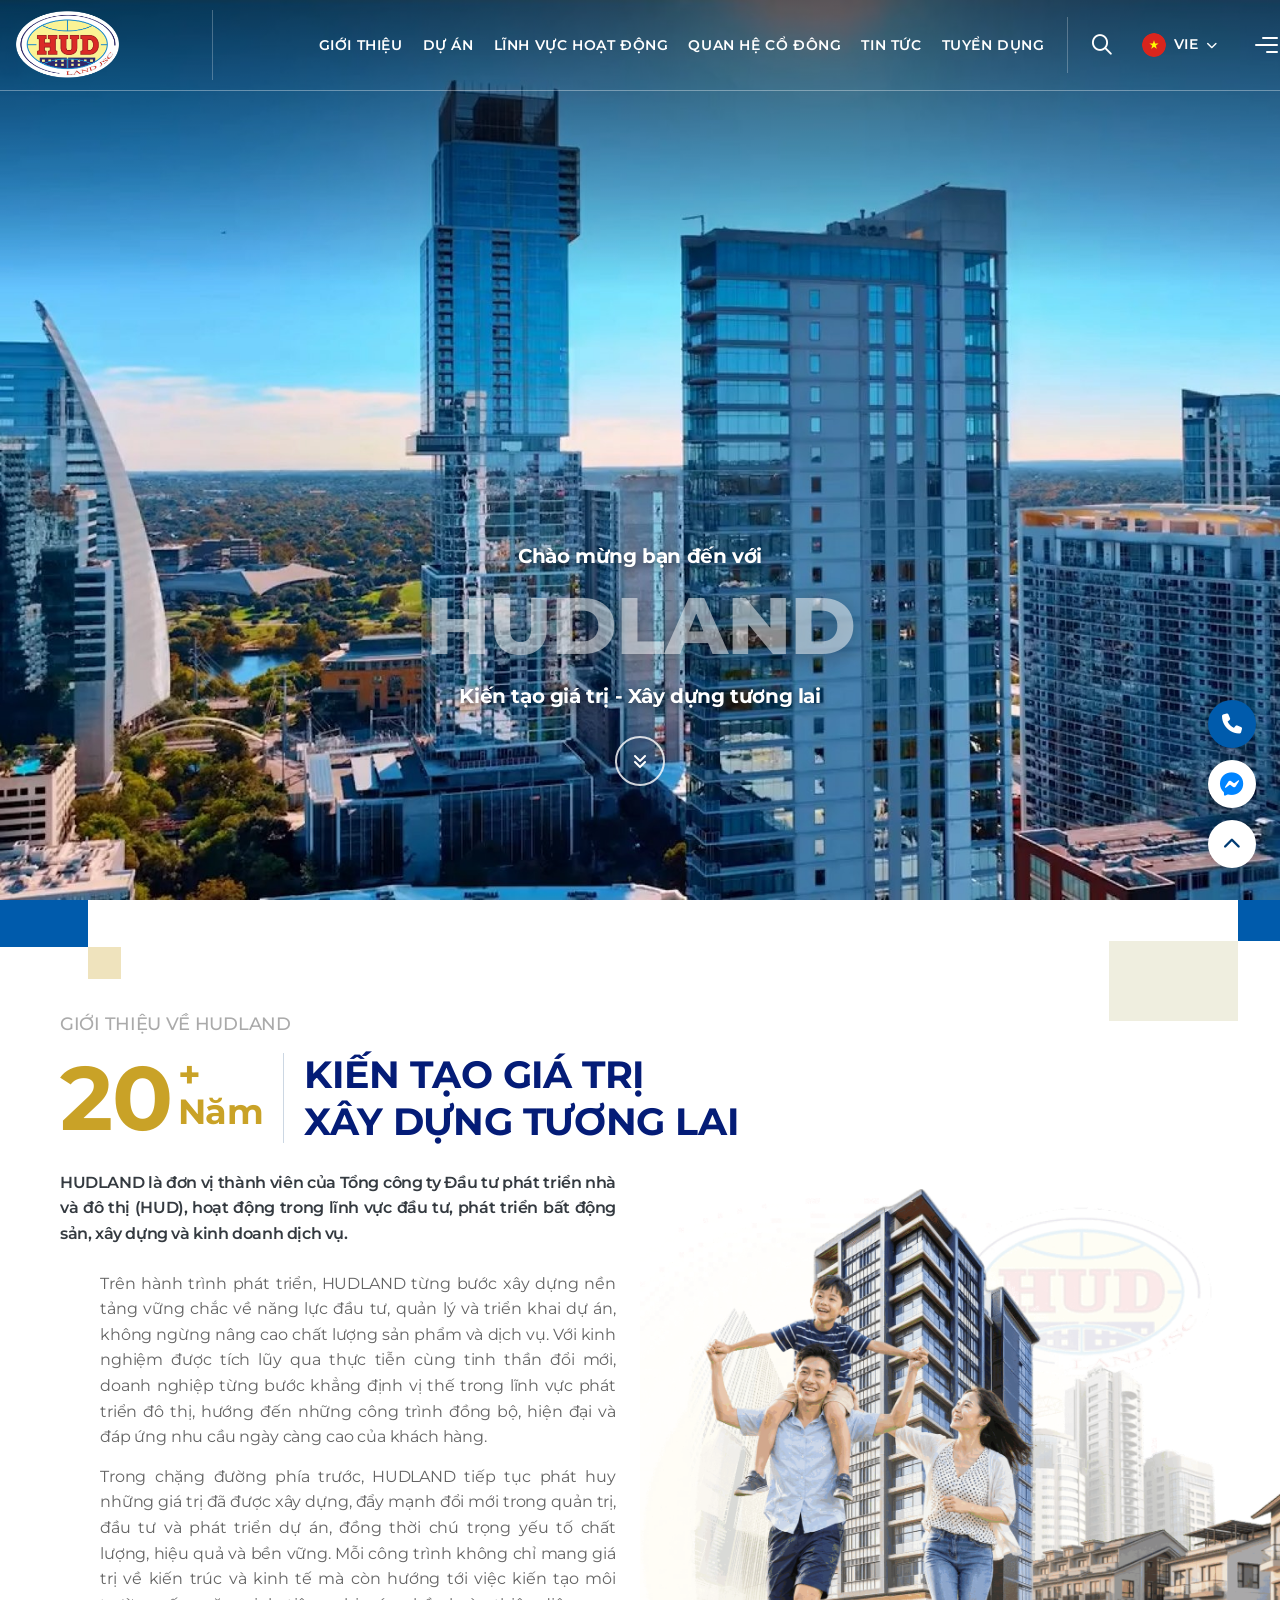
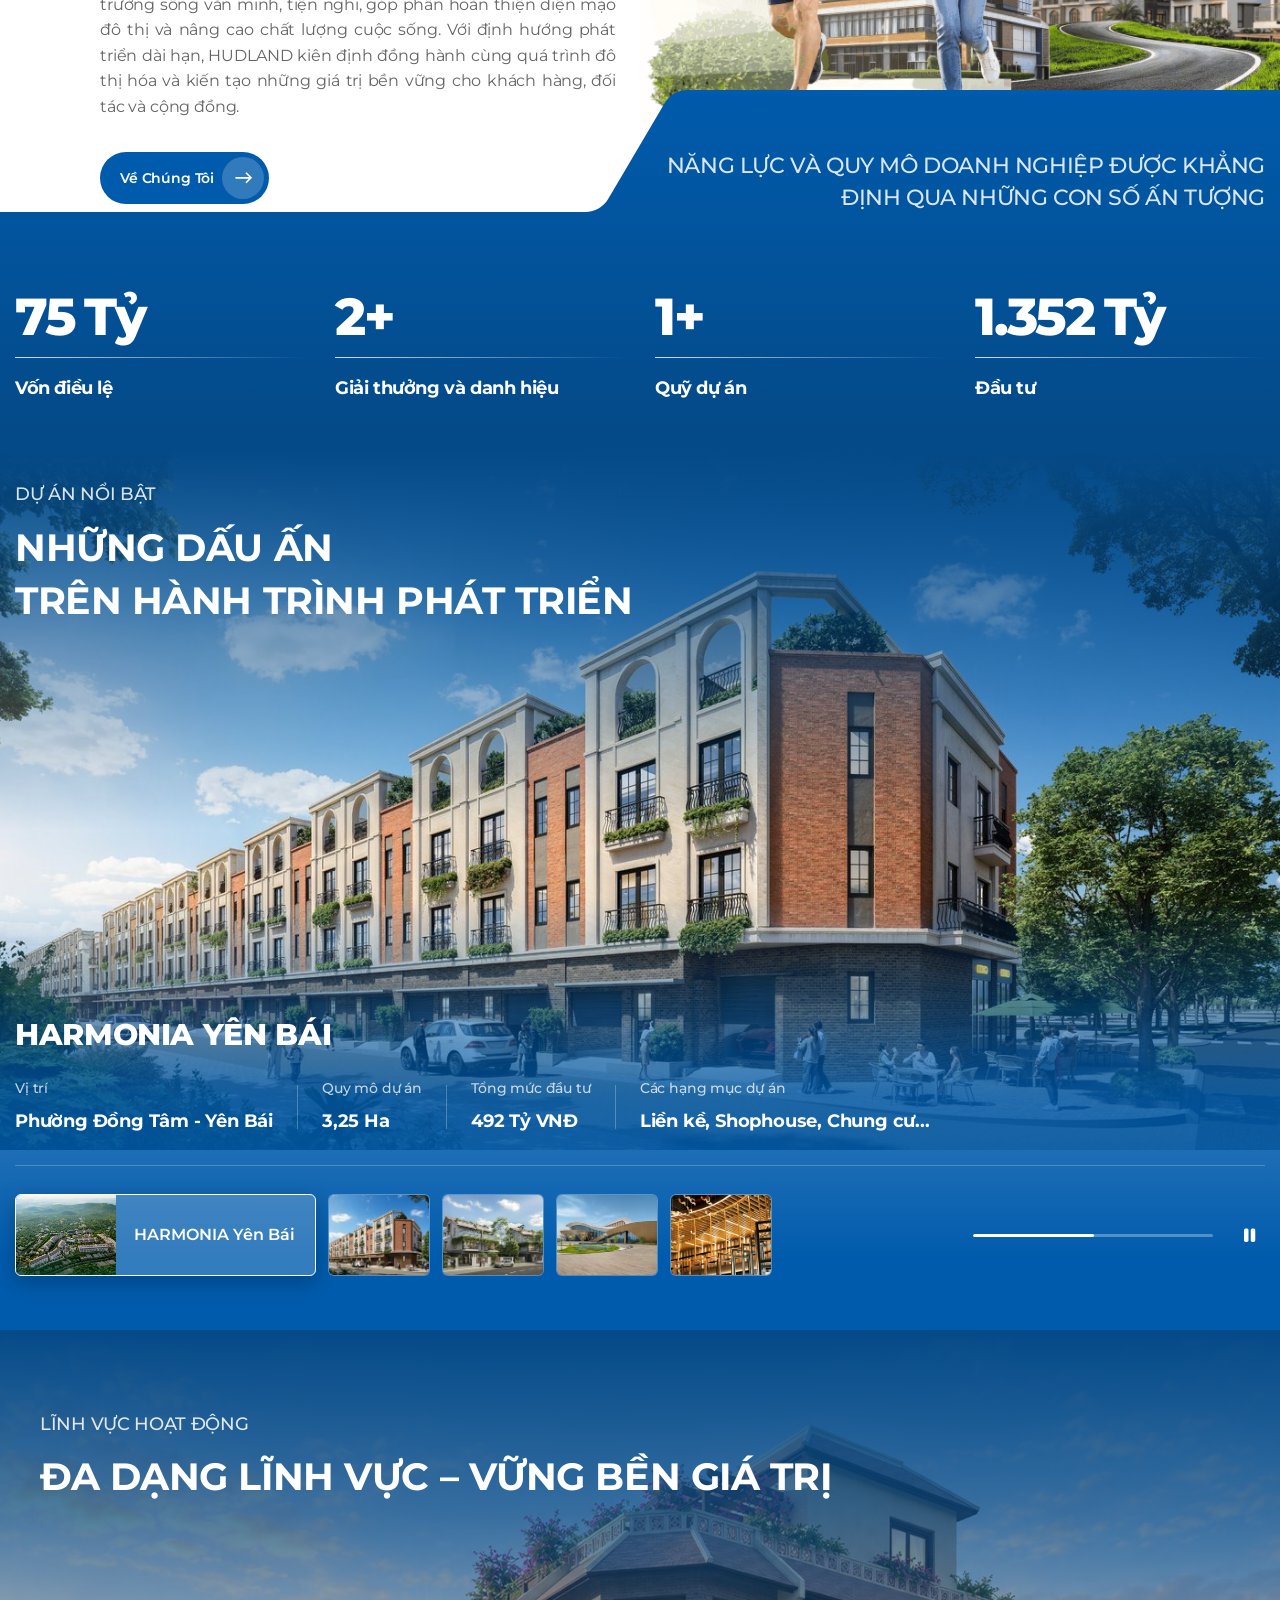
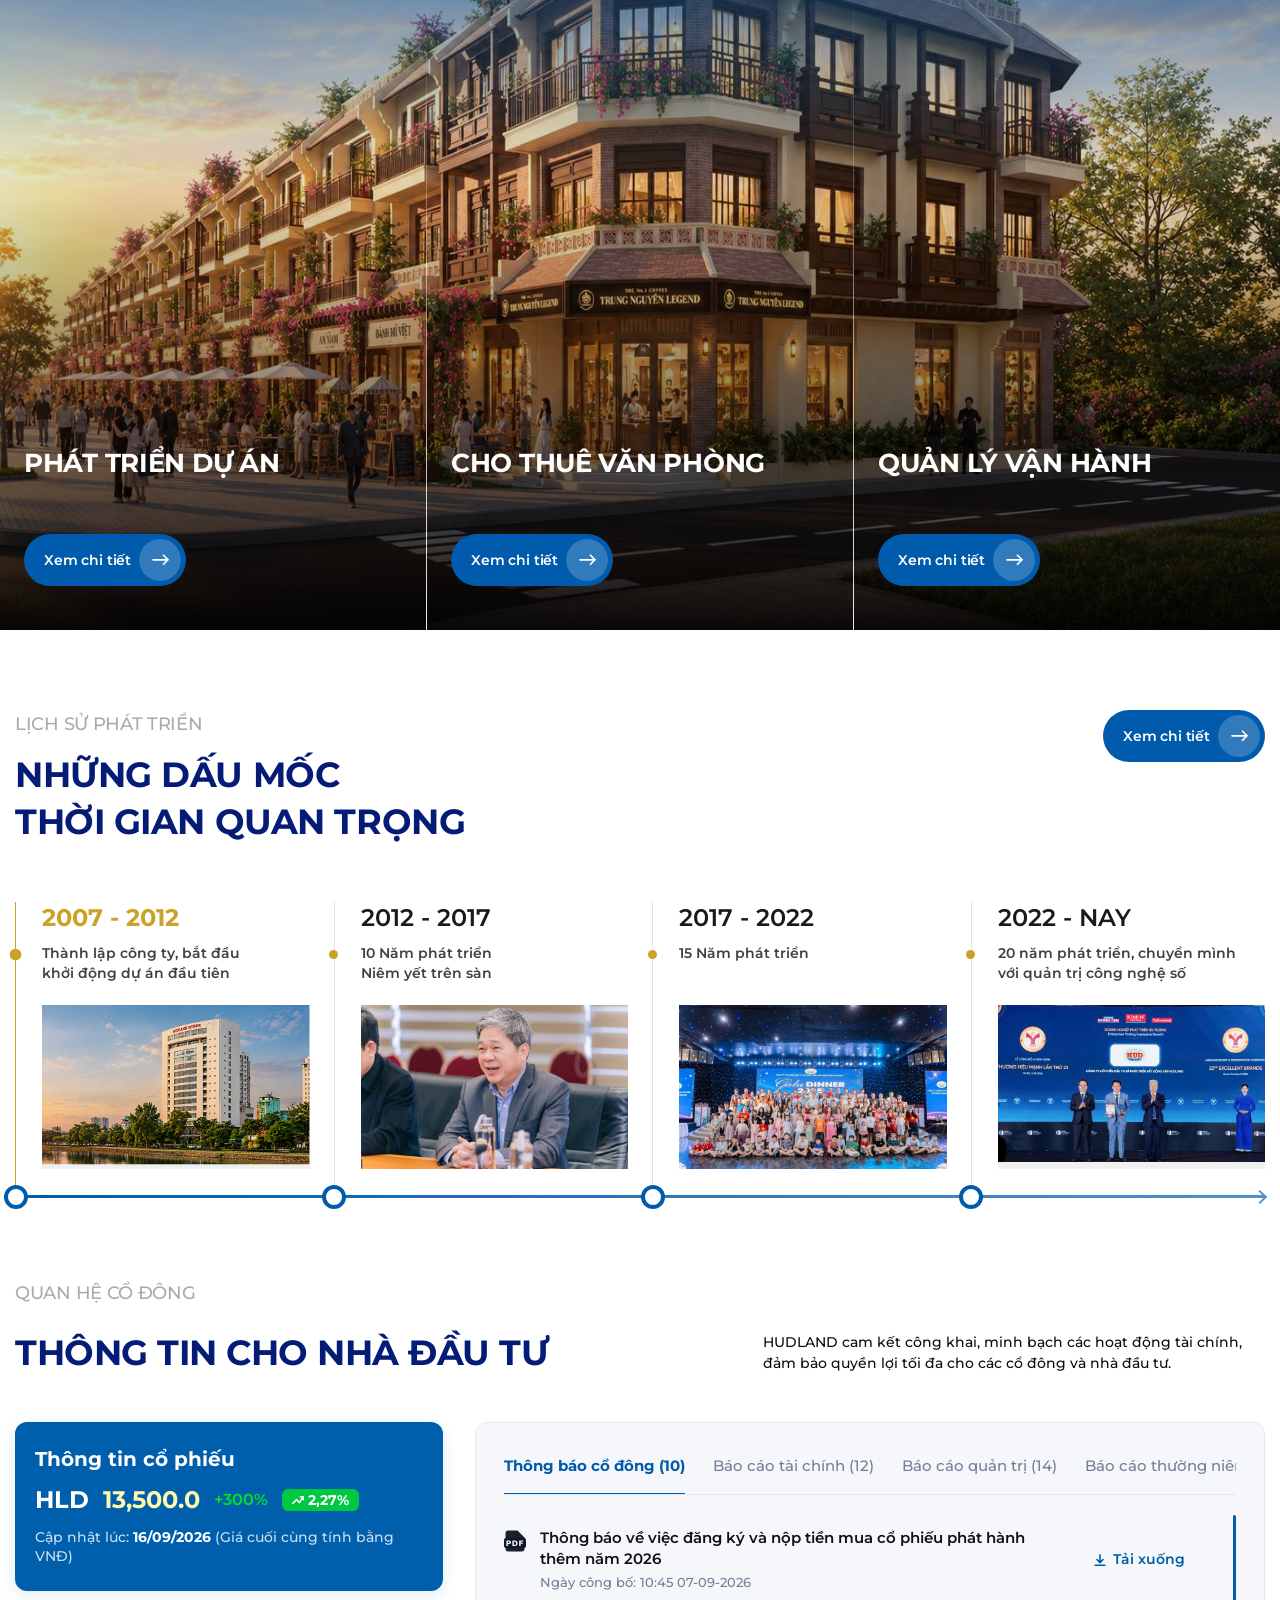
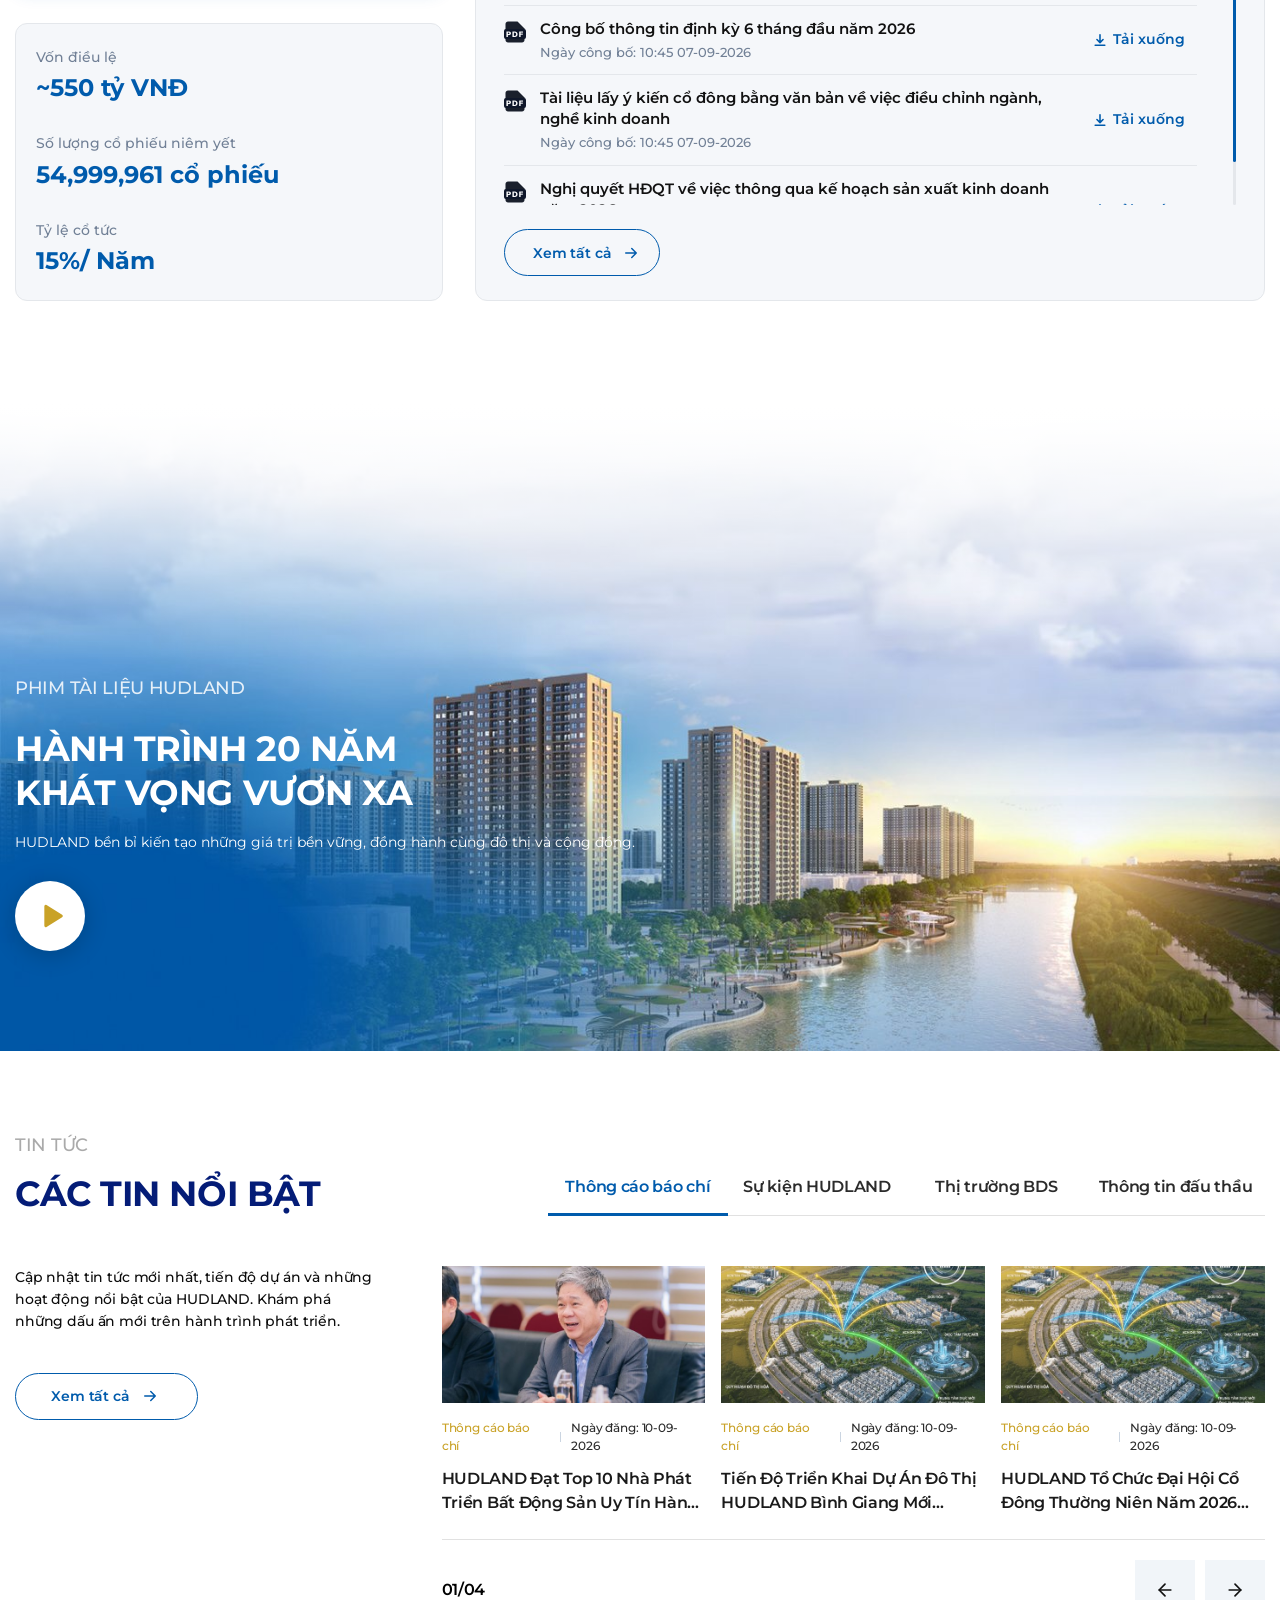
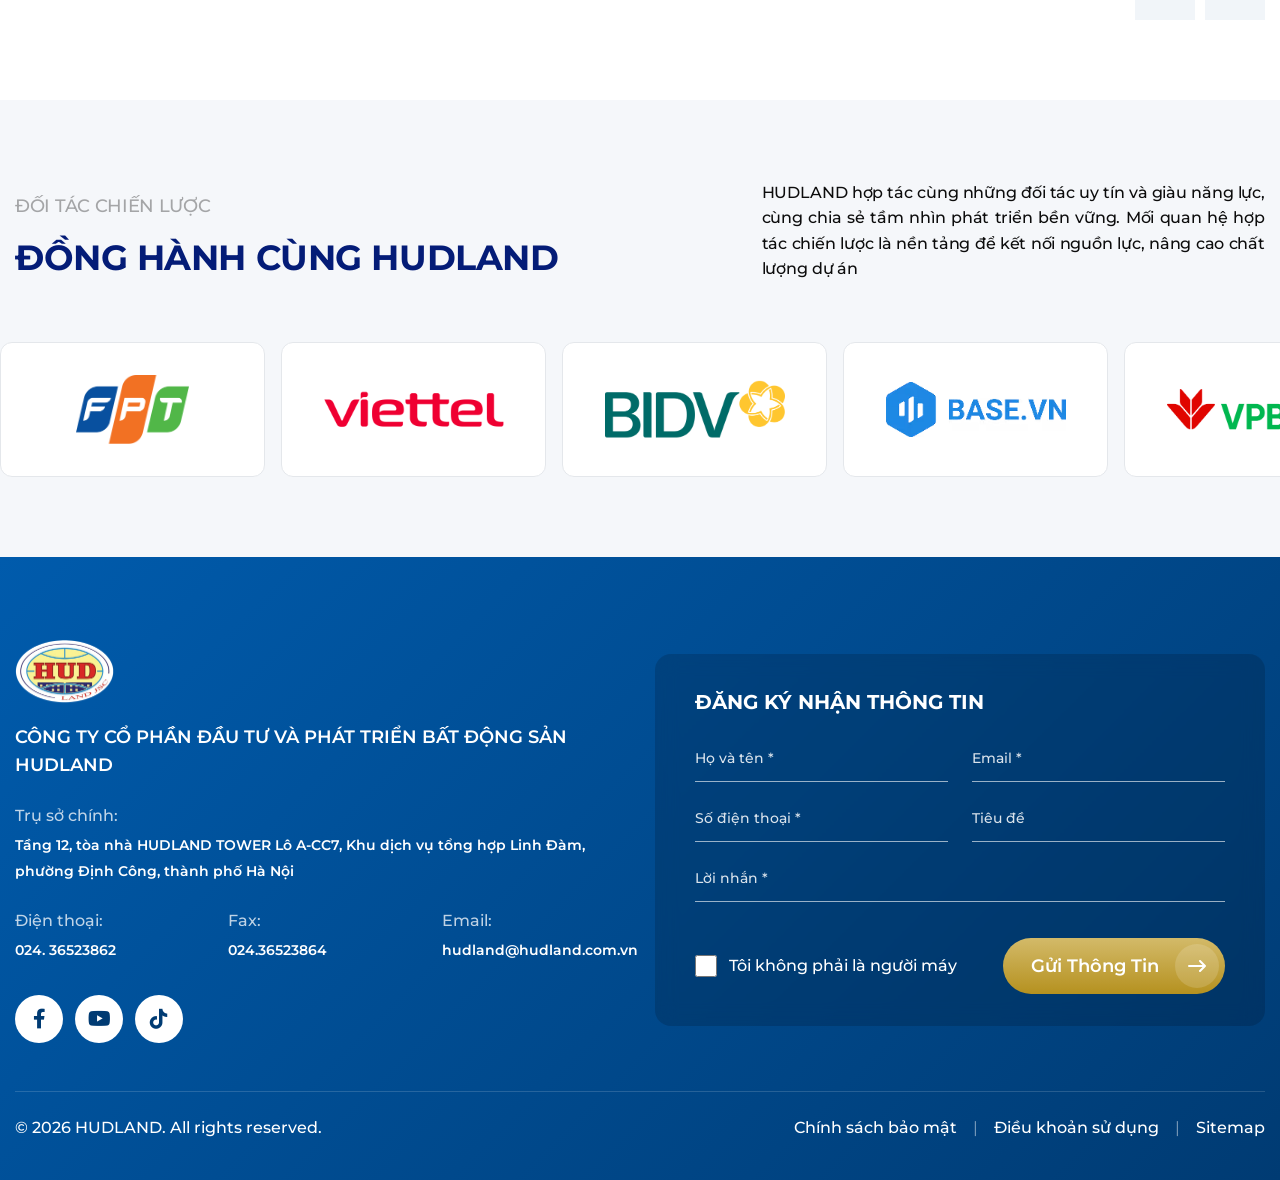
==== index.html @ cb077727 "chore: update web assets" ====
<!DOCTYPE html>
<html lang="vi">

<head>
    <meta charset="UTF-8">
    <meta name="viewport" content="width=device-width, initial-scale=1.0">
    <title>HUDLAND JSC - Kiến tạo giá trị - Xây dựng tương lai</title>
    <meta name="description"
        content="Công ty Cổ phần Đầu tư và Phát triển Bất động sản HUDLAND - Kiến tạo không gian sống bền vững và giá trị phồn vinh cho cộng đồng.">
    <meta property="og:title" content="HUDLAND JSC - Kiến tạo giá trị - Xây dựng tương lai">
    <meta property="og:description"
        content="Công ty Cổ phần Đầu tư và Phát triển Bất động sản HUDLAND - Đơn vị phát triển bất động sản hàng đầu.">
    <meta property="og:type" content="website">
    <meta property="og:image" content="./image/logo.png">
    <link rel="stylesheet" href="./style/bootstrap.min.css">
    <link rel="preconnect" href="https://fonts.googleapis.com">
    <link rel="preconnect" href="https://fonts.gstatic.com" crossorigin>
    <link href="https://fonts.googleapis.com/css2?family=Montserrat:wght@400;500;600;700;800;900&display=swap"
        rel="stylesheet">
    <link rel="stylesheet" href="./style/all.css">
    <link rel="stylesheet" href="./style/style.css">
    <script src="./component/components.js"></script>
</head>

<body>
    <app-header></app-header>

    <main class="main-content">
        <div class="hero-wrapper">
            <div class="hero-media">
                <video class="hero-media__video" autoplay muted loop playsinline preload="metadata"
                    poster="./image/hero-banner.jpg">
                    <source src="./image/banner.mp4" type="video/mp4">
                </video>
            </div>

            <div class="hero-overlay hero-overlay--top"></div>

            <div class="hero-content">
                <div class="container text-center">
                    <span class="hero-content__subtitle">Chào mừng bạn đến với</span>
                    <h1 class="hero-content__title">HUDLAND</h1>
                    <div class="hero-content__slogan">Kiến tạo giá trị - Xây dựng tương lai</div>
                    <a href="#about" class="hero-content__scroll" id="heroScrollBtn" aria-label="Cuộn xuống">
                        <i class="fa-solid fa-angles-down hero-content__scroll-icon"></i>
                    </a>
                </div>
            </div>
        </div>

        <div class="about-section" id="about">
            <div class="about-corner about-corner--top-left" aria-hidden="true">
                <span class="about-corner__block about-corner__block--blue"></span>
                <span class="about-corner__block about-corner__block--gold"></span>
            </div>
            <div class="about-corner about-corner--top-right" aria-hidden="true">
                <span class="about-corner__block about-corner__block--sand"></span>
                <span class="about-corner__block about-corner__block--blue"></span>
            </div>

            <div class="row align-items-center about__row">
                <div class="col-12 col-xl-6 about-content">
                    <span class="section-subtitle">GIỚI THIỆU VỀ HUDLAND</span>

                    <div class="about-title-group">
                        <div class="about-experience">
                            <span class="about-experience__num">20</span>
                            <div class="about-experience__meta">
                                <span class="about-experience__plus">+</span>
                                <span class="about-experience__text">Năm</span>
                            </div>
                        </div>
                        <div class="about-title-divider"></div>
                        <h2 class="section-title about-title">
                            KIẾN TẠO GIÁ TRỊ <br class="d-none d-lg-inline">XÂY DỰNG TƯƠNG LAI
                        </h2>
                    </div>

                    <div class="about-body">
                        <div class="about-lead text-dark">
                            HUDLAND là đơn vị thành viên của Tổng công ty Đầu tư phát triển nhà và đô thị (HUD),
                            hoạt
                            động trong lĩnh vực đầu tư, phát triển bất động sản, xây dựng và kinh doanh dịch vụ.
                        </div>
                        <div class="about-desc">
                            <div class="about-text">
                                Trên hành trình phát triển, HUDLAND từng bước xây dựng nền tảng vững chắc về năng
                                lực đầu
                                tư, quản lý và triển khai dự án, không ngừng nâng cao chất lượng sản phẩm và dịch
                                vụ. Với
                                kinh nghiệm được tích lũy qua thực tiễn cùng tinh thần đổi mới, doanh nghiệp từng
                                bước khẳng
                                định vị thế trong lĩnh vực phát triển đô thị, hướng đến những công trình đồng bộ,
                                hiện đại
                                và đáp ứng nhu cầu ngày càng cao của khách hàng.
                            </div>
                            <div class="about-text">
                                Trong chặng đường phía trước, HUDLAND tiếp tục phát huy những giá trị đã được xây
                                dựng, đẩy
                                mạnh đổi mới trong quản trị, đầu tư và phát triển dự án, đồng thời chú trọng yếu tố
                                chất
                                lượng, hiệu quả và bền vững. Mỗi công trình không chỉ mang giá trị về kiến trúc và
                                kinh tế
                                mà còn hướng tới việc kiến tạo môi trường sống văn minh, tiện nghi, góp phần hoàn
                                thiện diện
                                mạo đô thị và nâng cao chất lượng cuộc sống. Với định hướng phát triển dài hạn,
                                HUDLAND kiên
                                định đồng hành cùng quá trình đô thị hóa và kiến tạo những giá trị bền vững cho
                                khách hàng,
                                đối tác và cộng đồng.
                            </div>
                            <a href="./gioi-thieu.html" class="btn-pill about-btn">
                                <span class="btn-pill__text">Về Chúng Tôi</span>
                                <span class="btn-pill__icon" aria-hidden="true">
                                    <svg width="48" height="48" viewBox="0 0 48 48" fill="none"
                                        xmlns="http://www.w3.org/2000/svg">
                                        <rect width="48" height="48" rx="24" fill="white" fill-opacity="0.1" />
                                        <path
                                            d="M33.1426 23.7143L33.8497 23.0072L34.5568 23.7143L33.8497 24.4214L33.1426 23.7143ZM15.9997 24.7143C15.4474 24.7143 14.9997 24.2666 14.9997 23.7143C14.9997 23.162 15.4474 22.7143 15.9997 22.7143V23.7143V24.7143ZM27.4283 18L28.1354 17.2929L33.8497 23.0072L33.1426 23.7143L32.4355 24.4214L26.7212 18.7071L27.4283 18ZM33.1426 23.7143L33.8497 24.4214L28.1354 30.1357L27.4283 29.4286L26.7212 28.7215L32.4355 23.0072L33.1426 23.7143ZM33.1426 23.7143V24.7143H15.9997V23.7143V22.7143H33.1426V23.7143Z"
                                            fill="white" />
                                    </svg>
                                </span>
                            </a>
                        </div>
                    </div>
                </div>

                <div class="col-12 col-xl-6 about-media">
                    <img src="./image/about-collage.png" alt="HUDLAND - Kiến tạo giá trị, xây dựng tương lai"
                        class="img-fluid w-100 about-media__img" loading="lazy">
                </div>
            </div>

            <div class="about-stats">
                <div class="about-stats__shape">
                    <svg viewBox="0 0 1920 526" fill="none" xmlns="http://www.w3.org/2000/svg"
                        preserveAspectRatio="none">
                        <path
                            d="M877.942 183H0V525.5H1920V0H1031.37C1017.2 0 1004.09 7.49939 996.899 19.714L912.416 163.286C905.229 175.501 892.114 183 877.942 183Z"
                            fill="url(#statsGradient)" />
                        <defs>
                            <linearGradient id="statsGradient" x1="995" y1="0.5" x2="995" y2="661.5"
                                gradientUnits="userSpaceOnUse">
                                <stop stop-color="#005BAC" />
                                <stop offset="1" stop-color="#05457E" />
                            </linearGradient>
                        </defs>
                    </svg>
                </div>

                <div class="container about-stats__container">
                    <div class="about-stats__header">
                        <div class="about-stats__slogan">
                            Năng lực và quy mô DOANH NGHIỆP được khẳng định qua những con số ấn tượng
                        </div>
                    </div>

                    <div class="row about-stats__row">
                        <div class="col-6 col-md-6 col-xl-3 about-stat">
                            <div class="about-stat__value"><span class="counter">550</span><span
                                    class="about-stat__unit about-stat__unit--text">Tỷ</span></div>
                            <div class="about-stat__divider"></div>
                            <div class="about-stat__label">Vốn điều lệ</div>
                        </div>

                        <div class="col-6 col-md-6 col-xl-3 about-stat">
                            <div class="about-stat__value"><span class="counter">20</span><span
                                    class="about-stat__unit">+</span></div>
                            <div class="about-stat__divider"></div>
                            <div class="about-stat__label">Giải thưởng và danh hiệu</div>
                        </div>

                        <div class="col-6 col-md-6 col-xl-3 about-stat">
                            <div class="about-stat__value"><span class="counter">10</span><span
                                    class="about-stat__unit">+</span></div>
                            <div class="about-stat__divider"></div>
                            <div class="about-stat__label">Quỹ dự án</div>
                        </div>

                        <div class="col-6 col-md-6 col-xl-3 about-stat">
                            <div class="about-stat__value"><span class="counter">10.000</span><span
                                    class="about-stat__unit about-stat__unit--text">Tỷ</span></div>
                            <div class="about-stat__divider"></div>
                            <div class="about-stat__label">Đầu tư</div>
                        </div>
                    </div>
                </div>
            </div>
        </div>

        <div class="projects-section" id="projects">
            <div class="projects-bg">
                <img src="./image/project-main-1.jpg" alt="HARMONIA YÊN BÁI" class="projects-bg__img img-fluid w-100" id="projectBgImg"
                    loading="lazy">
            </div>

            <div class="projects-overlay projects-overlay--top" aria-hidden="true"></div>
            <div class="projects-overlay projects-overlay--bottom" aria-hidden="true"></div>

            <div class="container projects-container">
                <div class="projects-header">
                    <span class="section-subtitle section-subtitle--light">DỰ ÁN NỔI BẬT</span>
                    <h2 class="section-title section-title--light projects-title">NHỮNG DẤU ẤN <br class="d-none d-lg-inline">TRÊN HÀNH TRÌNH PHÁT TRIỂN</h2>
                </div>

                <div class="projects-body">
                    <div class="projects-info" id="projectInfo">
                        <h3 class="projects-name" id="projectName"><a href="./chi-tiet-du-an.html"
                                class="projects-name__link">HARMONIA YÊN BÁI</a></h3>
                        <div class="projects-meta" id="projectMeta">
                            <div class="projects-meta__item">
                                <span class="projects-meta__label">Vị trí</span>
                                <span class="projects-meta__value" id="projectLocation">Phường Đồng Tâm - Yên Bái</span>
                            </div>
                            <div class="projects-meta__divider"></div>
                            <div class="projects-meta__item">
                                <span class="projects-meta__label">Quy mô dự án</span>
                                <span class="projects-meta__value" id="projectScale">3,25 Ha</span>
                            </div>
                            <div class="projects-meta__divider"></div>
                            <div class="projects-meta__item">
                                <span class="projects-meta__label">Tổng mức đầu tư</span>
                                <span class="projects-meta__value" id="projectInvestment">492 Tỷ VNĐ</span>
                            </div>
                            <div class="projects-meta__divider"></div>
                            <div class="projects-meta__item">
                                <span class="projects-meta__label">Các hạng mục dự án</span>
                                <span class="projects-meta__value" id="projectCategories">Liền kề, Shophouse, Chung
                                    cư...</span>
                            </div>
                        </div>
                    </div>

                    <div class="projects-divider"></div>

                    <div class="projects-nav">
                        <div class="projects-thumbs" id="projectThumbs">
                            <div class="projects-thumb projects-thumb--active" data-index="0"
                                data-title="HARMONIA YÊN BÁI" data-location="Phường Đồng Tâm - Yên Bái"
                                data-scale="3,25 Ha" data-investment="492 Tỷ VNĐ"
                                data-categories="Liền kề, Shophouse, Chung cư..." data-bg="./image/project-main-1.jpg">
                                <img src="./image/project-thumb-1.jpg" alt="HARMONIA Yên Bái"
                                    class="projects-thumb__img" loading="lazy">
                                <div class="projects-thumb__label">HARMONIA Yên Bái</div>
                            </div>
                            <div class="projects-thumb" data-index="1" data-title="KHU ĐÔ THỊ BÌNH GIANG"
                                data-location="Huyện Bình Giang - Hải Dương" data-scale="44,26 Ha"
                                data-investment="1.250 Tỷ VNĐ"
                                data-categories="Biệt thự, Liền kề, Nhà phố thương mại..."
                                data-bg="./image/project-main-2.jpg">
                                <img src="./image/project-thumb-2.jpg" alt="KHU ĐÔ THỊ BÌNH GIANG"
                                    class="projects-thumb__img" loading="lazy">
                                <div class="projects-thumb__label">KHU ĐÔ THỊ BÌNH GIANG</div>
                            </div>
                            <div class="projects-thumb" data-index="2" data-title="TRUNG TÂM HỘI NGHỊ TỈNH VĨNH LONG"
                                data-location="TP. Vĩnh Long - Tỉnh Vĩnh Long" data-scale="1,2 Ha"
                                data-investment="350 Tỷ VNĐ" data-categories="Trung tâm hội nghị, Triển lãm..."
                                data-bg="./image/project-main-3.jpg">
                                <img src="./image/project-thumb-3.jpg" alt="Trung tâm hội nghị tỉnh Vĩnh Long"
                                    class="projects-thumb__img" loading="lazy">
                                <div class="projects-thumb__label">Trung tâm hội nghị tỉnh Vĩnh Long</div>
                            </div>
                            <div class="projects-thumb" data-index="3" data-title="KHU ĐÔ THỊ HUD SƠN TÂY"
                                data-location="Thị xã Sơn Tây - Hà Nội" data-scale="23,4 Ha"
                                data-investment="2.100 Tỷ VNĐ"
                                data-categories="Liền kề, Biệt thự, Công viên cảnh quan..."
                                data-bg="./image/project-main-4.jpg">
                                <img src="./image/project-thumb-4.jpg" alt="KHU ĐÔ THỊ HUD SƠN TÂY"
                                    class="projects-thumb__img" loading="lazy">
                                <div class="projects-thumb__label">KHU ĐÔ THỊ HUD SƠN TÂY</div>
                            </div>
                            <div class="projects-thumb" data-index="4" data-title="KHU ĐÔ THỊ HUDLAND BẮC NINH"
                                data-location="TP. Bắc Ninh - Tỉnh Bắc Ninh" data-scale="9,8 Ha"
                                data-investment="850 Tỷ VNĐ" data-categories="Shophouse, Liền kề thương mại..."
                                data-bg="./image/project-main-5.jpg">
                                <img src="./image/project-thumb-5.jpg" alt="KHU ĐÔ THỊ HUDLAND BẮC NINH"
                                    class="projects-thumb__img" loading="lazy">
                                <div class="projects-thumb__label">KHU ĐÔ THỊ HUDLAND BẮC NINH</div>
                            </div>
                        </div>

                        <div class="projects-controls">
                            <div class="projects-progress">
                                <div class="projects-progress__bar" id="projectsProgressBar"></div>
                            </div>
                            <a href="javascript:void(0)" class="projects-play-btn" id="projectsPlayBtn" role="button"
                                aria-label="Tạm dừng chuyển dự án">
                                <i class="fa-solid fa-pause" id="projectsPlayIcon"></i>
                            </a>
                        </div>
                    </div>
                </div>
            </div>
        </div>

        <div class="activities-section" id="activities">
            <div class="activities-bg">
                <img src="./image/activities-bg-default.jpg" alt="Lĩnh vực hoạt động"
                    class="activities-bg__img activities-bg__img--default activities-bg__img--active" loading="lazy">
                <img src="./image/activities-bg-1.jpg" alt="Phát triển dự án"
                    class="activities-bg__img activities-bg__img--1" loading="lazy">
                <img src="./image/activities-bg-2.jpg" alt="Cho thuê văn phòng"
                    class="activities-bg__img activities-bg__img--2" loading="lazy">
                <img src="./image/activities-bg-3.jpg" alt="Quản lý vận hành"
                    class="activities-bg__img activities-bg__img--3" loading="lazy">
            </div>

            <div class="activities-overlay--top" aria-hidden="true"></div>

            <div class="activities-header">
                <div class="container activities-header__container">
                    <span class="section-subtitle section-subtitle--light">LĨNH VỰC HOẠT ĐỘNG</span>
                    <h2 class="section-title section-title--light activities-title">ĐA DẠNG LĨNH VỰC – VỮNG BỀN GIÁ TRỊ</h2>
                </div>
            </div>

            <div class="activities-cols">
                <div class="activities-col activities-col--1" data-bg-idx="1">
                    <div class="activities-col__overlay" aria-hidden="true"></div>
                    <div class="activities-col__content">
                        <div class="activities-col__info">
                            <h3 class="activities-col__title">PHÁT TRIỂN DỰ ÁN</h3>
                            <p class="activities-col__desc">HUDLAND chủ động tạo lập quỹ đất sạch tại các khu vực
                                giàu
                                tiềm năng, tối ưu hiệu quả đầu tư và phát triển bền vững.</p>
                        </div>
                        <a href="#activities" class="btn-pill">
                            <span class="btn-pill__text">Xem chi tiết</span>
                            <span class="btn-pill__icon" aria-hidden="true">
                                <svg width="48" height="48" viewBox="0 0 48 48" fill="none"
                                    xmlns="http://www.w3.org/2000/svg">
                                    <rect width="48" height="48" rx="24" fill="white" fill-opacity="0.1" />
                                    <path
                                        d="M33.1426 23.7143L33.8497 23.0072L34.5568 23.7143L33.8497 24.4214L33.1426 23.7143ZM15.9997 24.7143C15.4474 24.7143 14.9997 24.2666 14.9997 23.7143C14.9997 23.162 15.4474 22.7143 15.9997 22.7143V23.7143V24.7143ZM27.4283 18L28.1354 17.2929L33.8497 23.0072L33.1426 23.7143L32.4355 24.4214L26.7212 18.7071L27.4283 18ZM33.1426 23.7143L33.8497 24.4214L28.1354 30.1357L27.4283 29.4286L26.7212 28.7215L32.4355 23.0072L33.1426 23.7143ZM33.1426 23.7143V24.7143H15.9997V23.7143V22.7143H33.1426V23.7143Z"
                                        fill="white" />
                                </svg>
                            </span>
                        </a>
                    </div>
                </div>

                <div class="activities-divider" aria-hidden="true"></div>

                <div class="activities-col activities-col--2" data-bg-idx="2">
                    <div class="activities-col__overlay" aria-hidden="true"></div>
                    <div class="activities-col__content">
                        <div class="activities-col__info">
                            <h3 class="activities-col__title">CHO THUÊ VĂN PHÒNG</h3>
                            <p class="activities-col__desc">HUDLAND chủ động tạo lập quỹ đất sạch tại các khu vực
                                giàu
                                tiềm năng, tối ưu hiệu quả đầu tư và phát triển bền vững.</p>
                        </div>
                        <a href="#activities" class="btn-pill">
                            <span class="btn-pill__text">Xem chi tiết</span>
                            <span class="btn-pill__icon" aria-hidden="true">
                                <svg width="48" height="48" viewBox="0 0 48 48" fill="none"
                                    xmlns="http://www.w3.org/2000/svg">
                                    <rect width="48" height="48" rx="24" fill="white" fill-opacity="0.1" />
                                    <path
                                        d="M33.1426 23.7143L33.8497 23.0072L34.5568 23.7143L33.8497 24.4214L33.1426 23.7143ZM15.9997 24.7143C15.4474 24.7143 14.9997 24.2666 14.9997 23.7143C14.9997 23.162 15.4474 22.7143 15.9997 22.7143V23.7143V24.7143ZM27.4283 18L28.1354 17.2929L33.8497 23.0072L33.1426 23.7143L32.4355 24.4214L26.7212 18.7071L27.4283 18ZM33.1426 23.7143L33.8497 24.4214L28.1354 30.1357L27.4283 29.4286L26.7212 28.7215L32.4355 23.0072L33.1426 23.7143ZM33.1426 23.7143V24.7143H15.9997V23.7143V22.7143H33.1426V23.7143Z"
                                        fill="white" />
                                </svg>
                            </span>
                        </a>
                    </div>
                </div>

                <div class="activities-divider" aria-hidden="true"></div>

                <div class="activities-col activities-col--3" data-bg-idx="3">
                    <div class="activities-col__overlay" aria-hidden="true"></div>
                    <div class="activities-col__content">
                        <div class="activities-col__info">
                            <h3 class="activities-col__title">QUẢN LÝ VẬN HÀNH</h3>
                            <p class="activities-col__desc">HUDLAND chủ động tạo lập quỹ đất sạch tại các khu vực
                                giàu
                                tiềm năng, tối ưu hiệu quả đầu tư và phát triển bền vững.</p>
                        </div>
                        <a href="#activities" class="btn-pill">
                            <span class="btn-pill__text">Xem chi tiết</span>
                            <span class="btn-pill__icon" aria-hidden="true">
                                <svg width="48" height="48" viewBox="0 0 48 48" fill="none"
                                    xmlns="http://www.w3.org/2000/svg">
                                    <rect width="48" height="48" rx="24" fill="white" fill-opacity="0.1" />
                                    <path
                                        d="M33.1426 23.7143L33.8497 23.0072L34.5568 23.7143L33.8497 24.4214L33.1426 23.7143ZM15.9997 24.7143C15.4474 24.7143 14.9997 24.2666 14.9997 23.7143C14.9997 23.162 15.4474 22.7143 15.9997 22.7143V23.7143V24.7143ZM27.4283 18L28.1354 17.2929L33.8497 23.0072L33.1426 23.7143L32.4355 24.4214L26.7212 18.7071L27.4283 18ZM33.1426 23.7143L33.8497 24.4214L28.1354 30.1357L27.4283 29.4286L26.7212 28.7215L32.4355 23.0072L33.1426 23.7143ZM33.1426 23.7143V24.7143H15.9997V23.7143V22.7143H33.1426V23.7143Z"
                                        fill="white" />
                                </svg>
                            </span>
                        </a>
                    </div>
                </div>
            </div>
        </div>

        <div class="history-section" id="history">
            <div class="container history-container">
                <div class="history-header">
                    <div class="history-header__content">
                        <span class="section-subtitle">LỊCH SỬ PHÁT TRIỂN</span>
                        <h2 class="section-title history-title">NHỮNG DẤU MỐC <br class="d-none d-lg-inline">THỜI GIAN QUAN TRỌNG</h2>
                    </div>
                    <a href="#history" class="btn-pill history-header__btn">
                        <span class="btn-pill__text">Xem chi tiết</span>
                        <span class="btn-pill__icon" aria-hidden="true">
                            <svg width="42" height="42" viewBox="0 0 48 48" fill="none"
                                xmlns="http://www.w3.org/2000/svg">
                                <rect width="48" height="48" rx="24" fill="white" fill-opacity="0.1" />
                                <path
                                    d="M33.1426 23.7143L33.8497 23.0072L34.5568 23.7143L33.8497 24.4214L33.1426 23.7143ZM15.9997 24.7143C15.4474 24.7143 14.9997 24.2666 14.9997 23.7143C14.9997 23.162 15.4474 22.7143 15.9997 22.7143V23.7143V24.7143ZM27.4283 18L28.1354 17.2929L33.8497 23.0072L33.1426 23.7143L32.4355 24.4214L26.7212 18.7071L27.4283 18ZM33.1426 23.7143L33.8497 24.4214L28.1354 30.1357L27.4283 29.4286L26.7212 28.7215L32.4355 23.0072L33.1426 23.7143ZM33.1426 23.7143V24.7143H15.9997V23.7143V22.7143H33.1426V23.7143Z"
                                    fill="white" />
                            </svg>
                        </span>
                    </a>
                </div>

                <div class="history-timeline">
                    <div class="history-timeline__axis" aria-hidden="true"></div>

                    <div class="history-milestones">
                        <div class="history-milestone history-milestone--active">
                            <span class="history-milestone__dot" aria-hidden="true"></span>
                            <span class="history-milestone__node" aria-hidden="true"></span>
                            <div class="history-milestone__body">
                                <div class="history-milestone__info">
                                    <h3 class="history-milestone__year">2007 - 2012</h3>
                                    <p class="history-milestone__desc">Thành lập công ty, bắt đầu <br class="d-none d-md-inline">khởi động dự án
                                        đầu
                                        tiên</p>
                                </div>
                                <div class="history-milestone__media">
                                    <img src="./image/history-1.jpg" alt="2007 - 2012" class="history-milestone__img"
                                        loading="lazy">
                                </div>
                            </div>
                        </div>

                        <div class="history-milestone">
                            <span class="history-milestone__dot" aria-hidden="true"></span>
                            <span class="history-milestone__node" aria-hidden="true"></span>
                            <div class="history-milestone__body">
                                <div class="history-milestone__info">
                                    <h3 class="history-milestone__year">2012 - 2017</h3>
                                    <p class="history-milestone__desc">10 Năm phát triển <br class="d-none d-md-inline">Niêm yết trên sàn</p>
                                </div>
                                <div class="history-milestone__media">
                                    <img src="./image/history-2.jpg" alt="2012 - 2017" class="history-milestone__img"
                                        loading="lazy">
                                </div>
                            </div>
                        </div>

                        <div class="history-milestone">
                            <span class="history-milestone__dot" aria-hidden="true"></span>
                            <span class="history-milestone__node" aria-hidden="true"></span>
                            <div class="history-milestone__body">
                                <div class="history-milestone__info">
                                    <h3 class="history-milestone__year">2017 - 2022</h3>
                                    <p class="history-milestone__desc">15 Năm phát triển</p>
                                </div>
                                <div class="history-milestone__media">
                                    <img src="./image/history-3.jpg" alt="2017 - 2022" class="history-milestone__img"
                                        loading="lazy">
                                </div>
                            </div>
                        </div>

                        <div class="history-milestone">
                            <span class="history-milestone__dot" aria-hidden="true"></span>
                            <span class="history-milestone__node" aria-hidden="true"></span>
                            <div class="history-milestone__body">
                                <div class="history-milestone__info">
                                    <h3 class="history-milestone__year">2022 - NAY</h3>
                                    <p class="history-milestone__desc">20 năm phát triển, chuyển mình <br class="d-none d-md-inline">với quản
                                        trị
                                        công nghệ số</p>
                                </div>
                                <div class="history-milestone__media">
                                    <img src="./image/history-4.jpg" alt="2022 - NAY" class="history-milestone__img"
                                        loading="lazy">
                                </div>
                            </div>
                        </div>
                    </div>
                </div>
            </div>
        </div>



        <div class="investors-section" id="investors">
            <div class="container investors-container">
                <div class="investors-header">
                    <div class="investors-header__content">
                        <span class="section-subtitle">Quan hệ cổ đông</span>
                        <h2 class="section-title investors-title">THÔNG TIN CHO NHÀ ĐẦU TƯ</h2>
                    </div>
                    <p class="investors-desc">HUDLAND cam kết công khai, minh bạch các hoạt động tài chính, đảm bảo
                        quyền lợi tối đa cho các cổ đông và nhà đầu tư.</p>
                </div>
                <div class="investors-grid">
                    <div class="investors-left">
                        <div class="investors-stock-card">
                            <h3 class="investors-stock-title">Thông tin cổ phiếu</h3>
                            <div class="investors-stock-row">
                                <span class="investors-stock-symbol">HLD</span>
                                <span class="investors-stock-price">13,500.0</span>
                                <span class="investors-stock-change">+300%</span>
                                <span class="investors-stock-badge">
                                    <svg width="12" height="10" viewBox="0 0 16 12" fill="none">
                                        <path d="M1 10.5L6 5.5L10 9.5L15 1.5M15 1.5H11M15 1.5V5.5" stroke="currentColor"
                                            stroke-width="2" stroke-linecap="round" stroke-linejoin="round" />
                                    </svg>
                                    2,27%
                                </span>
                            </div>
                            <p class="investors-stock-time">Cập nhật lúc: <strong>16/09/2026</strong> (Giá cuối cùng
                                tính bằng VNĐ)</p>
                        </div>
                        <div class="investors-stats-card">
                            <div class="investors-stat-item">
                                <span class="investors-stat-label">Vốn điều lệ</span>
                                <strong class="investors-stat-value">~550 tỷ VNĐ</strong>
                            </div>
                            <div class="investors-stat-item">
                                <span class="investors-stat-label">Số lượng cổ phiếu niêm yết</span>
                                <strong class="investors-stat-value">54,999,961 cổ phiếu</strong>
                            </div>
                            <div class="investors-stat-item">
                                <span class="investors-stat-label">Tỷ lệ cổ tức</span>
                                <strong class="investors-stat-value">15%/ Năm</strong>
                            </div>
                        </div>
                    </div>
                    <div class="investors-docs-card">
                        <ul class="nav nav-tabs investors-tabs" role="tablist">
                            <li class="nav-item" role="presentation">
                                <a class="nav-link active" id="tab-shareholders-link" data-toggle="tab"
                                    href="#tab-shareholders" role="tab" aria-controls="tab-shareholders"
                                    aria-selected="true">Thông báo cổ đông (10)</a>
                            </li>
                            <li class="nav-item" role="presentation">
                                <a class="nav-link" id="tab-financial-link" data-toggle="tab" href="#tab-financial"
                                    role="tab" aria-controls="tab-financial" aria-selected="false">Báo cáo tài chính
                                    (12)</a>
                            </li>
                            <li class="nav-item" role="presentation">
                                <a class="nav-link" id="tab-governance-link" data-toggle="tab" href="#tab-governance"
                                    role="tab" aria-controls="tab-governance" aria-selected="false">Báo cáo quản trị
                                    (14)</a>
                            </li>
                            <li class="nav-item" role="presentation">
                                <a class="nav-link" id="tab-annual-link" data-toggle="tab" href="#tab-annual" role="tab"
                                    aria-controls="tab-annual" aria-selected="false">Báo cáo thường niên (15)</a>
                            </li>
                        </ul>
                        <div class="investors-docs-body">
                            <div class="tab-content investors-tab-content">
                                <div class="tab-pane fade show active" id="tab-shareholders" role="tabpanel"
                                    aria-labelledby="tab-shareholders-link">
                                    <div class="investors-docs-list">
                                        <article class="investors-doc-item">
                                            <div class="investors-doc-info">
                                                <span class="investors-doc-icon" aria-hidden="true">
                                                    <svg width="22" height="24" viewBox="0 0 22 24" fill="none">
                                                        <path
                                                            d="M4 1.5C2.61929 1.5 1.5 2.61929 1.5 4V20C1.5 21.3807 2.61929 22.5 4 22.5H18C19.3807 22.5 20.5 21.3807 20.5 20V8.5L13.5 1.5H4Z"
                                                            fill="#1A202C" />
                                                        <rect x="0" y="9" width="22" height="10" rx="2"
                                                            fill="#0F172A" />
                                                        <text x="11" y="16.5" fill="#FFFFFF" font-size="7.5"
                                                            font-family="system-ui, sans-serif" font-weight="800"
                                                            text-anchor="middle" letter-spacing="0.5">PDF</text>
                                                    </svg>
                                                </span>
                                                <div class="investors-doc-details">
                                                    <a href="#" class="investors-doc-title">Thông báo về việc đăng ký và
                                                        nộp tiền mua cổ phiếu phát hành thêm năm 2026</a>
                                                    <span class="investors-doc-date">Ngày công bố: 10:45
                                                        07-09-2026</span>
                                                </div>
                                            </div>
                                            <a href="#" class="investors-doc-action" download>
                                                <svg width="14" height="14" viewBox="0 0 16 16" fill="none">
                                                    <path d="M8 2V11M8 11L4.5 7.5M8 11L11.5 7.5M2.5 14H13.5"
                                                        stroke="currentColor" stroke-width="1.8" stroke-linecap="round"
                                                        stroke-linejoin="round" />
                                                </svg>
                                                Tải xuống
                                            </a>
                                        </article>
                                        <article class="investors-doc-item">
                                            <div class="investors-doc-info">
                                                <span class="investors-doc-icon" aria-hidden="true">
                                                    <svg width="22" height="24" viewBox="0 0 22 24" fill="none">
                                                        <path
                                                            d="M4 1.5C2.61929 1.5 1.5 2.61929 1.5 4V20C1.5 21.3807 2.61929 22.5 4 22.5H18C19.3807 22.5 20.5 21.3807 20.5 20V8.5L13.5 1.5H4Z"
                                                            fill="#1A202C" />
                                                        <rect x="0" y="9" width="22" height="10" rx="2"
                                                            fill="#0F172A" />
                                                        <text x="11" y="16.5" fill="#FFFFFF" font-size="7.5"
                                                            font-family="system-ui, sans-serif" font-weight="800"
                                                            text-anchor="middle" letter-spacing="0.5">PDF</text>
                                                    </svg>
                                                </span>
                                                <div class="investors-doc-details">
                                                    <a href="#" class="investors-doc-title">Công bố thông tin định kỳ 6
                                                        tháng đầu năm 2026</a>
                                                    <span class="investors-doc-date">Ngày công bố: 10:45
                                                        07-09-2026</span>
                                                </div>
                                            </div>
                                            <a href="#" class="investors-doc-action" download>
                                                <svg width="14" height="14" viewBox="0 0 16 16" fill="none">
                                                    <path d="M8 2V11M8 11L4.5 7.5M8 11L11.5 7.5M2.5 14H13.5"
                                                        stroke="currentColor" stroke-width="1.8" stroke-linecap="round"
                                                        stroke-linejoin="round" />
                                                </svg>
                                                Tải xuống
                                            </a>
                                        </article>
                                        <article class="investors-doc-item">
                                            <div class="investors-doc-info">
                                                <span class="investors-doc-icon" aria-hidden="true">
                                                    <svg width="22" height="24" viewBox="0 0 22 24" fill="none">
                                                        <path
                                                            d="M4 1.5C2.61929 1.5 1.5 2.61929 1.5 4V20C1.5 21.3807 2.61929 22.5 4 22.5H18C19.3807 22.5 20.5 21.3807 20.5 20V8.5L13.5 1.5H4Z"
                                                            fill="#1A202C" />
                                                        <rect x="0" y="9" width="22" height="10" rx="2"
                                                            fill="#0F172A" />
                                                        <text x="11" y="16.5" fill="#FFFFFF" font-size="7.5"
                                                            font-family="system-ui, sans-serif" font-weight="800"
                                                            text-anchor="middle" letter-spacing="0.5">PDF</text>
                                                    </svg>
                                                </span>
                                                <div class="investors-doc-details">
                                                    <a href="#" class="investors-doc-title">Tài liệu lấy ý kiến cổ đông
                                                        bằng văn bản về việc điều chỉnh ngành, nghề kinh doanh</a>
                                                    <span class="investors-doc-date">Ngày công bố: 10:45
                                                        07-09-2026</span>
                                                </div>
                                            </div>
                                            <a href="#" class="investors-doc-action" download>
                                                <svg width="14" height="14" viewBox="0 0 16 16" fill="none">
                                                    <path d="M8 2V11M8 11L4.5 7.5M8 11L11.5 7.5M2.5 14H13.5"
                                                        stroke="currentColor" stroke-width="1.8" stroke-linecap="round"
                                                        stroke-linejoin="round" />
                                                </svg>
                                                Tải xuống
                                            </a>
                                        </article>
                                        <article class="investors-doc-item">
                                            <div class="investors-doc-info">
                                                <span class="investors-doc-icon" aria-hidden="true">
                                                    <svg width="22" height="24" viewBox="0 0 22 24" fill="none">
                                                        <path
                                                            d="M4 1.5C2.61929 1.5 1.5 2.61929 1.5 4V20C1.5 21.3807 2.61929 22.5 4 22.5H18C19.3807 22.5 20.5 21.3807 20.5 20V8.5L13.5 1.5H4Z"
                                                            fill="#1A202C" />
                                                        <rect x="0" y="9" width="22" height="10" rx="2"
                                                            fill="#0F172A" />
                                                        <text x="11" y="16.5" fill="#FFFFFF" font-size="7.5"
                                                            font-family="system-ui, sans-serif" font-weight="800"
                                                            text-anchor="middle" letter-spacing="0.5">PDF</text>
                                                    </svg>
                                                </span>
                                                <div class="investors-doc-details">
                                                    <a href="#" class="investors-doc-title">Nghị quyết HĐQT về việc
                                                        thông qua kế hoạch sản xuất kinh doanh năm 2026</a>
                                                    <span class="investors-doc-date">Ngày công bố: 09:30
                                                        15-08-2026</span>
                                                </div>
                                            </div>
                                            <a href="#" class="investors-doc-action" download>
                                                <svg width="14" height="14" viewBox="0 0 16 16" fill="none">
                                                    <path d="M8 2V11M8 11L4.5 7.5M8 11L11.5 7.5M2.5 14H13.5"
                                                        stroke="currentColor" stroke-width="1.8" stroke-linecap="round"
                                                        stroke-linejoin="round" />
                                                </svg>
                                                Tải xuống
                                            </a>
                                        </article>
                                    </div>
                                </div>
                                <div class="tab-pane fade" id="tab-financial" role="tabpanel"
                                    aria-labelledby="tab-financial-link">
                                    <div class="investors-docs-list">
                                        <article class="investors-doc-item">
                                            <div class="investors-doc-info">
                                                <span class="investors-doc-icon" aria-hidden="true">
                                                    <svg width="22" height="24" viewBox="0 0 22 24" fill="none">
                                                        <path
                                                            d="M4 1.5C2.61929 1.5 1.5 2.61929 1.5 4V20C1.5 21.3807 2.61929 22.5 4 22.5H18C19.3807 22.5 20.5 21.3807 20.5 20V8.5L13.5 1.5H4Z"
                                                            fill="#1A202C" />
                                                        <rect x="0" y="9" width="22" height="10" rx="2"
                                                            fill="#0F172A" />
                                                        <text x="11" y="16.5" fill="#FFFFFF" font-size="7.5"
                                                            font-family="system-ui, sans-serif" font-weight="800"
                                                            text-anchor="middle" letter-spacing="0.5">PDF</text>
                                                    </svg>
                                                </span>
                                                <div class="investors-doc-details">
                                                    <a href="#" class="investors-doc-title">Báo cáo tài chính bán niên
                                                        năm 2026 đã được soát xét</a>
                                                    <span class="investors-doc-date">Ngày công bố: 08:30
                                                        15-08-2026</span>
                                                </div>
                                            </div>
                                            <a href="#" class="investors-doc-action" download>
                                                <svg width="14" height="14" viewBox="0 0 16 16" fill="none">
                                                    <path d="M8 2V11M8 11L4.5 7.5M8 11L11.5 7.5M2.5 14H13.5"
                                                        stroke="currentColor" stroke-width="1.8" stroke-linecap="round"
                                                        stroke-linejoin="round" />
                                                </svg>
                                                Tải xuống
                                            </a>
                                        </article>
                                        <article class="investors-doc-item">
                                            <div class="investors-doc-info">
                                                <span class="investors-doc-icon" aria-hidden="true">
                                                    <svg width="22" height="24" viewBox="0 0 22 24" fill="none">
                                                        <path
                                                            d="M4 1.5C2.61929 1.5 1.5 2.61929 1.5 4V20C1.5 21.3807 2.61929 22.5 4 22.5H18C19.3807 22.5 20.5 21.3807 20.5 20V8.5L13.5 1.5H4Z"
                                                            fill="#1A202C" />
                                                        <rect x="0" y="9" width="22" height="10" rx="2"
                                                            fill="#0F172A" />
                                                        <text x="11" y="16.5" fill="#FFFFFF" font-size="7.5"
                                                            font-family="system-ui, sans-serif" font-weight="800"
                                                            text-anchor="middle" letter-spacing="0.5">PDF</text>
                                                    </svg>
                                                </span>
                                                <div class="investors-doc-details">
                                                    <a href="#" class="investors-doc-title">Báo cáo tài chính quý II năm
                                                        2026</a>
                                                    <span class="investors-doc-date">Ngày công bố: 15:00
                                                        20-07-2026</span>
                                                </div>
                                            </div>
                                            <a href="#" class="investors-doc-action" download>
                                                <svg width="14" height="14" viewBox="0 0 16 16" fill="none">
                                                    <path d="M8 2V11M8 11L4.5 7.5M8 11L11.5 7.5M2.5 14H13.5"
                                                        stroke="currentColor" stroke-width="1.8" stroke-linecap="round"
                                                        stroke-linejoin="round" />
                                                </svg>
                                                Tải xuống
                                            </a>
                                        </article>
                                        <article class="investors-doc-item">
                                            <div class="investors-doc-info">
                                                <span class="investors-doc-icon" aria-hidden="true">
                                                    <svg width="22" height="24" viewBox="0 0 22 24" fill="none">
                                                        <path
                                                            d="M4 1.5C2.61929 1.5 1.5 2.61929 1.5 4V20C1.5 21.3807 2.61929 22.5 4 22.5H18C19.3807 22.5 20.5 21.3807 20.5 20V8.5L13.5 1.5H4Z"
                                                            fill="#1A202C" />
                                                        <rect x="0" y="9" width="22" height="10" rx="2"
                                                            fill="#0F172A" />
                                                        <text x="11" y="16.5" fill="#FFFFFF" font-size="7.5"
                                                            font-family="system-ui, sans-serif" font-weight="800"
                                                            text-anchor="middle" letter-spacing="0.5">PDF</text>
                                                    </svg>
                                                </span>
                                                <div class="investors-doc-details">
                                                    <a href="#" class="investors-doc-title">Báo cáo tài chính quý II năm
                                                        2026</a>
                                                    <span class="investors-doc-date">Ngày công bố: 15:00
                                                        20-07-2026</span>
                                                </div>
                                            </div>
                                            <a href="#" class="investors-doc-action" download>
                                                <svg width="14" height="14" viewBox="0 0 16 16" fill="none">
                                                    <path d="M8 2V11M8 11L4.5 7.5M8 11L11.5 7.5M2.5 14H13.5"
                                                        stroke="currentColor" stroke-width="1.8" stroke-linecap="round"
                                                        stroke-linejoin="round" />
                                                </svg>
                                                Tải xuống
                                            </a>
                                        </article>
                                        <article class="investors-doc-item">
                                            <div class="investors-doc-info">
                                                <span class="investors-doc-icon" aria-hidden="true">
                                                    <svg width="22" height="24" viewBox="0 0 22 24" fill="none">
                                                        <path
                                                            d="M4 1.5C2.61929 1.5 1.5 2.61929 1.5 4V20C1.5 21.3807 2.61929 22.5 4 22.5H18C19.3807 22.5 20.5 21.3807 20.5 20V8.5L13.5 1.5H4Z"
                                                            fill="#1A202C" />
                                                        <rect x="0" y="9" width="22" height="10" rx="2"
                                                            fill="#0F172A" />
                                                        <text x="11" y="16.5" fill="#FFFFFF" font-size="7.5"
                                                            font-family="system-ui, sans-serif" font-weight="800"
                                                            text-anchor="middle" letter-spacing="0.5">PDF</text>
                                                    </svg>
                                                </span>
                                                <div class="investors-doc-details">
                                                    <a href="#" class="investors-doc-title">Báo cáo tài chính quý II năm
                                                        2026</a>
                                                    <span class="investors-doc-date">Ngày công bố: 15:00
                                                        20-07-2026</span>
                                                </div>
                                            </div>
                                            <a href="#" class="investors-doc-action" download>
                                                <svg width="14" height="14" viewBox="0 0 16 16" fill="none">
                                                    <path d="M8 2V11M8 11L4.5 7.5M8 11L11.5 7.5M2.5 14H13.5"
                                                        stroke="currentColor" stroke-width="1.8" stroke-linecap="round"
                                                        stroke-linejoin="round" />
                                                </svg>
                                                Tải xuống
                                            </a>
                                        </article>
                                        <article class="investors-doc-item">
                                            <div class="investors-doc-info">
                                                <span class="investors-doc-icon" aria-hidden="true">
                                                    <svg width="22" height="24" viewBox="0 0 22 24" fill="none">
                                                        <path
                                                            d="M4 1.5C2.61929 1.5 1.5 2.61929 1.5 4V20C1.5 21.3807 2.61929 22.5 4 22.5H18C19.3807 22.5 20.5 21.3807 20.5 20V8.5L13.5 1.5H4Z"
                                                            fill="#1A202C" />
                                                        <rect x="0" y="9" width="22" height="10" rx="2"
                                                            fill="#0F172A" />
                                                        <text x="11" y="16.5" fill="#FFFFFF" font-size="7.5"
                                                            font-family="system-ui, sans-serif" font-weight="800"
                                                            text-anchor="middle" letter-spacing="0.5">PDF</text>
                                                    </svg>
                                                </span>
                                                <div class="investors-doc-details">
                                                    <a href="#" class="investors-doc-title">Báo cáo tài chính quý I năm
                                                        2026</a>
                                                    <span class="investors-doc-date">Ngày công bố: 11:20
                                                        18-04-2026</span>
                                                </div>
                                            </div>
                                            <a href="#" class="investors-doc-action" download>
                                                <svg width="14" height="14" viewBox="0 0 16 16" fill="none">
                                                    <path d="M8 2V11M8 11L4.5 7.5M8 11L11.5 7.5M2.5 14H13.5"
                                                        stroke="currentColor" stroke-width="1.8" stroke-linecap="round"
                                                        stroke-linejoin="round" />
                                                </svg>
                                                Tải xuống
                                            </a>
                                        </article>
                                        <article class="investors-doc-item">
                                            <div class="investors-doc-info">
                                                <span class="investors-doc-icon" aria-hidden="true">
                                                    <svg width="22" height="24" viewBox="0 0 22 24" fill="none">
                                                        <path
                                                            d="M4 1.5C2.61929 1.5 1.5 2.61929 1.5 4V20C1.5 21.3807 2.61929 22.5 4 22.5H18C19.3807 22.5 20.5 21.3807 20.5 20V8.5L13.5 1.5H4Z"
                                                            fill="#1A202C" />
                                                        <rect x="0" y="9" width="22" height="10" rx="2"
                                                            fill="#0F172A" />
                                                        <text x="11" y="16.5" fill="#FFFFFF" font-size="7.5"
                                                            font-family="system-ui, sans-serif" font-weight="800"
                                                            text-anchor="middle" letter-spacing="0.5">PDF</text>
                                                    </svg>
                                                </span>
                                                <div class="investors-doc-details">
                                                    <a href="#" class="investors-doc-title">Báo cáo tài chính kiểm toán
                                                        năm 2025</a>
                                                    <span class="investors-doc-date">Ngày công bố: 16:45
                                                        30-03-2026</span>
                                                </div>
                                            </div>
                                            <a href="#" class="investors-doc-action" download>
                                                <svg width="14" height="14" viewBox="0 0 16 16" fill="none">
                                                    <path d="M8 2V11M8 11L4.5 7.5M8 11L11.5 7.5M2.5 14H13.5"
                                                        stroke="currentColor" stroke-width="1.8" stroke-linecap="round"
                                                        stroke-linejoin="round" />
                                                </svg>
                                                Tải xuống
                                            </a>
                                        </article>
                                    </div>
                                </div>
                                <div class="tab-pane fade" id="tab-governance" role="tabpanel"
                                    aria-labelledby="tab-governance-link">
                                    <div class="investors-docs-list">
                                        <article class="investors-doc-item">
                                            <div class="investors-doc-info">
                                                <span class="investors-doc-icon" aria-hidden="true">
                                                    <svg width="22" height="24" viewBox="0 0 22 24" fill="none">
                                                        <path
                                                            d="M4 1.5C2.61929 1.5 1.5 2.61929 1.5 4V20C1.5 21.3807 2.61929 22.5 4 22.5H18C19.3807 22.5 20.5 21.3807 20.5 20V8.5L13.5 1.5H4Z"
                                                            fill="#1A202C" />
                                                        <rect x="0" y="9" width="22" height="10" rx="2"
                                                            fill="#0F172A" />
                                                        <text x="11" y="16.5" fill="#FFFFFF" font-size="7.5"
                                                            font-family="system-ui, sans-serif" font-weight="800"
                                                            text-anchor="middle" letter-spacing="0.5">PDF</text>
                                                    </svg>
                                                </span>
                                                <div class="investors-doc-details">
                                                    <a href="#" class="investors-doc-title">Báo cáo tình hình quản trị
                                                        công ty 6 tháng đầu năm 2026</a>
                                                    <span class="investors-doc-date">Ngày công bố: 09:15
                                                        28-07-2026</span>
                                                </div>
                                            </div>
                                            <a href="#" class="investors-doc-action" download>
                                                <svg width="14" height="14" viewBox="0 0 16 16" fill="none">
                                                    <path d="M8 2V11M8 11L4.5 7.5M8 11L11.5 7.5M2.5 14H13.5"
                                                        stroke="currentColor" stroke-width="1.8" stroke-linecap="round"
                                                        stroke-linejoin="round" />
                                                </svg>
                                                Tải xuống
                                            </a>
                                        </article>
                                        <article class="investors-doc-item">
                                            <div class="investors-doc-info">
                                                <span class="investors-doc-icon" aria-hidden="true">
                                                    <svg width="22" height="24" viewBox="0 0 22 24" fill="none">
                                                        <path
                                                            d="M4 1.5C2.61929 1.5 1.5 2.61929 1.5 4V20C1.5 21.3807 2.61929 22.5 4 22.5H18C19.3807 22.5 20.5 21.3807 20.5 20V8.5L13.5 1.5H4Z"
                                                            fill="#1A202C" />
                                                        <rect x="0" y="9" width="22" height="10" rx="2"
                                                            fill="#0F172A" />
                                                        <text x="11" y="16.5" fill="#FFFFFF" font-size="7.5"
                                                            font-family="system-ui, sans-serif" font-weight="800"
                                                            text-anchor="middle" letter-spacing="0.5">PDF</text>
                                                    </svg>
                                                </span>
                                                <div class="investors-doc-details">
                                                    <a href="#" class="investors-doc-title">Báo cáo tình hình quản trị
                                                        công ty năm 2025</a>
                                                    <span class="investors-doc-date">Ngày công bố: 14:00
                                                        25-01-2026</span>
                                                </div>
                                            </div>
                                            <a href="#" class="investors-doc-action" download>
                                                <svg width="14" height="14" viewBox="0 0 16 16" fill="none">
                                                    <path d="M8 2V11M8 11L4.5 7.5M8 11L11.5 7.5M2.5 14H13.5"
                                                        stroke="currentColor" stroke-width="1.8" stroke-linecap="round"
                                                        stroke-linejoin="round" />
                                                </svg>
                                                Tải xuống
                                            </a>
                                        </article>
                                        <article class="investors-doc-item">
                                            <div class="investors-doc-info">
                                                <span class="investors-doc-icon" aria-hidden="true">
                                                    <svg width="22" height="24" viewBox="0 0 22 24" fill="none">
                                                        <path
                                                            d="M4 1.5C2.61929 1.5 1.5 2.61929 1.5 4V20C1.5 21.3807 2.61929 22.5 4 22.5H18C19.3807 22.5 20.5 21.3807 20.5 20V8.5L13.5 1.5H4Z"
                                                            fill="#1A202C" />
                                                        <rect x="0" y="9" width="22" height="10" rx="2"
                                                            fill="#0F172A" />
                                                        <text x="11" y="16.5" fill="#FFFFFF" font-size="7.5"
                                                            font-family="system-ui, sans-serif" font-weight="800"
                                                            text-anchor="middle" letter-spacing="0.5">PDF</text>
                                                    </svg>
                                                </span>
                                                <div class="investors-doc-details">
                                                    <a href="#" class="investors-doc-title">Quy chế nội bộ về quản trị
                                                        công ty HUDLAND</a>
                                                    <span class="investors-doc-date">Ngày công bố: 10:00
                                                        12-05-2025</span>
                                                </div>
                                            </div>
                                            <a href="#" class="investors-doc-action" download>
                                                <svg width="14" height="14" viewBox="0 0 16 16" fill="none">
                                                    <path d="M8 2V11M8 11L4.5 7.5M8 11L11.5 7.5M2.5 14H13.5"
                                                        stroke="currentColor" stroke-width="1.8" stroke-linecap="round"
                                                        stroke-linejoin="round" />
                                                </svg>
                                                Tải xuống
                                            </a>
                                        </article>
                                    </div>
                                </div>
                                <div class="tab-pane fade" id="tab-annual" role="tabpanel"
                                    aria-labelledby="tab-annual-link">
                                    <div class="investors-docs-list">
                                        <article class="investors-doc-item">
                                            <div class="investors-doc-info">
                                                <span class="investors-doc-icon" aria-hidden="true">
                                                    <svg width="22" height="24" viewBox="0 0 22 24" fill="none">
                                                        <path
                                                            d="M4 1.5C2.61929 1.5 1.5 2.61929 1.5 4V20C1.5 21.3807 2.61929 22.5 4 22.5H18C19.3807 22.5 20.5 21.3807 20.5 20V8.5L13.5 1.5H4Z"
                                                            fill="#1A202C" />
                                                        <rect x="0" y="9" width="22" height="10" rx="2"
                                                            fill="#0F172A" />
                                                        <text x="11" y="16.5" fill="#FFFFFF" font-size="7.5"
                                                            font-family="system-ui, sans-serif" font-weight="800"
                                                            text-anchor="middle" letter-spacing="0.5">PDF</text>
                                                    </svg>
                                                </span>
                                                <div class="investors-doc-details">
                                                    <a href="#" class="investors-doc-title">Báo cáo thường niên năm 2025
                                                        - Vững vàng nội lực, kiến tạo tương lai</a>
                                                    <span class="investors-doc-date">Ngày công bố: 15:30
                                                        15-04-2026</span>
                                                </div>
                                            </div>
                                            <a href="#" class="investors-doc-action" download>
                                                <svg width="14" height="14" viewBox="0 0 16 16" fill="none">
                                                    <path d="M8 2V11M8 11L4.5 7.5M8 11L11.5 7.5M2.5 14H13.5"
                                                        stroke="currentColor" stroke-width="1.8" stroke-linecap="round"
                                                        stroke-linejoin="round" />
                                                </svg>
                                                Tải xuống
                                            </a>
                                        </article>
                                        <article class="investors-doc-item">
                                            <div class="investors-doc-info">
                                                <span class="investors-doc-icon" aria-hidden="true">
                                                    <svg width="22" height="24" viewBox="0 0 22 24" fill="none">
                                                        <path
                                                            d="M4 1.5C2.61929 1.5 1.5 2.61929 1.5 4V20C1.5 21.3807 2.61929 22.5 4 22.5H18C19.3807 22.5 20.5 21.3807 20.5 20V8.5L13.5 1.5H4Z"
                                                            fill="#1A202C" />
                                                        <rect x="0" y="9" width="22" height="10" rx="2"
                                                            fill="#0F172A" />
                                                        <text x="11" y="16.5" fill="#FFFFFF" font-size="7.5"
                                                            font-family="system-ui, sans-serif" font-weight="800"
                                                            text-anchor="middle" letter-spacing="0.5">PDF</text>
                                                    </svg>
                                                </span>
                                                <div class="investors-doc-details">
                                                    <a href="#" class="investors-doc-title">Báo cáo thường niên năm
                                                        2024</a>
                                                    <span class="investors-doc-date">Ngày công bố: 10:15
                                                        12-04-2025</span>
                                                </div>
                                            </div>
                                            <a href="#" class="investors-doc-action" download>
                                                <svg width="14" height="14" viewBox="0 0 16 16" fill="none">
                                                    <path d="M8 2V11M8 11L4.5 7.5M8 11L11.5 7.5M2.5 14H13.5"
                                                        stroke="currentColor" stroke-width="1.8" stroke-linecap="round"
                                                        stroke-linejoin="round" />
                                                </svg>
                                                Tải xuống
                                            </a>
                                        </article>
                                        <article class="investors-doc-item">
                                            <div class="investors-doc-info">
                                                <span class="investors-doc-icon" aria-hidden="true">
                                                    <svg width="22" height="24" viewBox="0 0 22 24" fill="none">
                                                        <path
                                                            d="M4 1.5C2.61929 1.5 1.5 2.61929 1.5 4V20C1.5 21.3807 2.61929 22.5 4 22.5H18C19.3807 22.5 20.5 21.3807 20.5 20V8.5L13.5 1.5H4Z"
                                                            fill="#1A202C" />
                                                        <rect x="0" y="9" width="22" height="10" rx="2"
                                                            fill="#0F172A" />
                                                        <text x="11" y="16.5" fill="#FFFFFF" font-size="7.5"
                                                            font-family="system-ui, sans-serif" font-weight="800"
                                                            text-anchor="middle" letter-spacing="0.5">PDF</text>
                                                    </svg>
                                                </span>
                                                <div class="investors-doc-details">
                                                    <a href="#" class="investors-doc-title">Báo cáo thường niên năm
                                                        2023</a>
                                                    <span class="investors-doc-date">Ngày công bố: 09:40
                                                        18-04-2024</span>
                                                </div>
                                            </div>
                                            <a href="#" class="investors-doc-action" download>
                                                <svg width="14" height="14" viewBox="0 0 16 16" fill="none">
                                                    <path d="M8 2V11M8 11L4.5 7.5M8 11L11.5 7.5M2.5 14H13.5"
                                                        stroke="currentColor" stroke-width="1.8" stroke-linecap="round"
                                                        stroke-linejoin="round" />
                                                </svg>
                                                Tải xuống
                                            </a>
                                        </article>
                                    </div>
                                </div>
                            </div>
                            <div class="investors-docs-track" role="scrollbar" aria-label="Thanh cuộn tài liệu">
                                <span class="investors-docs-thumb"></span>
                            </div>
                        </div>
                        <div class="investors-docs-footer">
                            <a href="#investors" class="btn-pill btn-pill--outline">
                                <span class="btn-pill__text">Xem tất cả</span>
                                <span class="btn-pill__icon" aria-hidden="true">
                                    <svg width="18" height="18" viewBox="0 0 24 24" fill="none">
                                        <path d="M5 12H19M19 12L13 6M19 12L13 18" stroke="currentColor" stroke-width="2"
                                            stroke-linecap="round" stroke-linejoin="round" />
                                    </svg>
                                </span>
                            </a>
                        </div>
                    </div>
                </div>
            </div>
        </div>



        <div class="documentary-section">
            <div class="documentary-bg" aria-hidden="true">
                <img src="./image/documentary-bg.jpg" alt="Phim tài liệu HUDLAND"
                    class="documentary-bg__img img-fluid w-100" loading="lazy">
            </div>
            <div class="documentary-fade" aria-hidden="true"></div>
            <div class="container documentary-container">
                <div class="documentary-content">
                    <span class="section-subtitle section-subtitle--light">PHIM TÀI LIỆU HUDLAND</span>
                    <h2 class="section-title section-title--light documentary-title">HÀNH TRÌNH 20 NĂM <br class="d-none d-lg-inline">KHÁT VỌNG VƯƠN XA</h2>
                    <p class="documentary-desc">HUDLAND bền bỉ kiến tạo những giá trị bền vững, đồng hành cùng đô thị và
                        cộng đồng.</p>
                    <a href="javascript:void(0)" class="documentary-play-btn" data-toggle="modal"
                        data-target="#documentaryModal" data-video-src="https://www.youtube.com/watch?v=Zw6QO7aVXnw"
                        role="button" aria-label="Xem phim tài liệu">
                        <svg width="34" height="34" viewBox="0 0 24 24" fill="none">
                            <path
                                d="M8 5.14v13.72a1 1 0 0 0 1.55.83l11-6.86a1 1 0 0 0 0-1.66l-11-6.86A1 1 0 0 0 8 5.14z"
                                fill="#C9A227" />
                        </svg>
                    </a>
                </div>
            </div>
        </div>



        <div class="modal fade" id="documentaryModal" tabindex="-1" role="dialog" aria-label="Phim tài liệu HUDLAND"
            aria-hidden="true" data-video-src="https://www.youtube.com/watch?v=Zw6QO7aVXnw">
            <div class="modal-dialog modal-dialog-centered modal-lg" role="document">
                <div class="modal-content documentary-modal__content">
                    <div class="modal-body documentary-modal__body">
                        <a href="javascript:void(0)" class="close documentary-modal__close" data-dismiss="modal"
                            role="button" aria-label="Đóng">&times;</a>
                        <div class="embed-responsive embed-responsive-16by9">
                            <video class="embed-responsive-item d-none" id="documentaryHtml5Video" controls playsinline
                                preload="metadata">
                                <source src="" type="video/mp4">
                            </video>
                            <iframe class="embed-responsive-item" id="documentaryVideo"
                                src="" data-src="https://www.youtube.com/embed/Zw6QO7aVXnw" allowfullscreen
                                allow="autoplay"></iframe>
                        </div>
                    </div>
                </div>
            </div>
        </div>

        <div class="news-section" id="news">
            <div class="container">
                <div class="row align-items-end news-header-row">
                    <div class="col-12 col-xl-5">
                        <div class="news-title-wrap">
                            <span class="section-subtitle">TIN TỨC</span>
                            <h2 class="section-title news-title">CÁC TIN NỔI BẬT</h2>
                        </div>
                    </div>
                    <div class="col-12 col-xl-7">
                        <div class="news-tabs-wrap">
                            <ul class="nav nav-tabs news-tabs" role="tablist">
                                <li class="nav-item" role="presentation">
                                    <a class="nav-link active" id="tab-press-link" data-toggle="tab" href="#tab-press"
                                        role="tab" aria-controls="tab-press" aria-selected="true">Thông cáo báo chí</a>
                                </li>
                                <li class="nav-item" role="presentation">
                                    <a class="nav-link" id="tab-events-link" data-toggle="tab" href="#tab-events"
                                        role="tab" aria-controls="tab-events" aria-selected="false">Sự kiện HUDLAND</a>
                                </li>
                                <li class="nav-item" role="presentation">
                                    <a class="nav-link" id="tab-market-link" data-toggle="tab" href="#tab-market"
                                        role="tab" aria-controls="tab-market" aria-selected="false">Thị trường BDS</a>
                                </li>
                                <li class="nav-item" role="presentation">
                                    <a class="nav-link" id="tab-bidding-link" data-toggle="tab" href="#tab-bidding"
                                        role="tab" aria-controls="tab-bidding" aria-selected="false">Thông tin đấu
                                        thầu</a>
                                </li>
                            </ul>
                        </div>
                    </div>
                </div>

                <div class="row news-body-row">
                    <div class="col-12 col-xl-4 news-info">
                        <p class="news-desc">Cập nhật tin tức mới nhất, tiến độ dự án và những hoạt động nổi bật của
                            HUDLAND. Khám phá những dấu ấn mới trên hành trình phát triển.</p>
                        <div class="news-action">
                            <a href="./tin-tuc.html" class="btn-pill btn-pill--outline">
                                <span class="btn-pill__text">Xem tất cả</span>
                                <span class="btn-pill__icon" aria-hidden="true">
                                    <svg width="18" height="18" viewBox="0 0 24 24" fill="none">
                                        <path d="M5 12H19M19 12L13 6M19 12L13 18" stroke="currentColor" stroke-width="2"
                                            stroke-linecap="round" stroke-linejoin="round" />
                                    </svg>
                                </span>
                            </a>
                        </div>
                    </div>

                    <div class="col-12 col-xl-8 news-content">
                        <div class="tab-content news-tab-content">
                            <div class="tab-pane fade show active" id="tab-press" role="tabpanel"
                                aria-labelledby="tab-press-link">
                                <div class="carousel slide" data-ride="false" data-interval="false">
                                    <div class="carousel-inner">
                                        <div class="carousel-item active">
                                            <div class="row news-cards-row">
                                                <div class="col-12 col-md-6 col-lg-4">
                                                    <article class="news-card">
                                                        <a href="./tin-tuc.html" class="news-card__media">
                                                            <img src="./image/news-1.jpg"
                                                                alt="HUDLAND Đạt Top 10 Nhà Phát Triển Bất Động Sản Uy Tín Hàng Đầu"
                                                                class="news-card__img img-fluid w-100" loading="lazy">
                                                        </a>
                                                        <div class="news-card__body">
                                                            <div class="news-card__meta">
                                                                <span class="news-card__tag">Thông cáo báo chí</span>
                                                                <span class="news-card__sep" aria-hidden="true"></span>
                                                                <span class="news-card__date">Ngày đăng:
                                                                    10-09-2026</span>
                                                            </div>
                                                            <h3 class="news-card__title">
                                                                <a href="./tin-tuc.html">HUDLAND Đạt Top 10 Nhà Phát
                                                                    Triển Bất
                                                                    Động Sản Uy Tín Hàng Đầu...</a>
                                                            </h3>
                                                        </div>
                                                    </article>
                                                </div>
                                                <div class="col-12 col-md-6 col-lg-4">
                                                    <article class="news-card">
                                                        <a href="./tin-tuc.html" class="news-card__media">
                                                            <img src="./image/news-2.jpg"
                                                                alt="Tiến Độ Triển Khai Dự Án Đô Thị HUDLAND Bình Giang Mới Nhất"
                                                                class="news-card__img img-fluid w-100" loading="lazy">
                                                        </a>
                                                        <div class="news-card__body">
                                                            <div class="news-card__meta">
                                                                <span class="news-card__tag">Thông cáo báo chí</span>
                                                                <span class="news-card__sep" aria-hidden="true"></span>
                                                                <span class="news-card__date">Ngày đăng:
                                                                    10-09-2026</span>
                                                            </div>
                                                            <h3 class="news-card__title">
                                                                <a href="./tin-tuc.html">Tiến Độ Triển Khai Dự Án Đô Thị
                                                                    HUDLAND
                                                                    Bình Giang Mới Nhất...</a>
                                                            </h3>
                                                        </div>
                                                    </article>
                                                </div>
                                                <div class="col-12 col-md-6 col-lg-4">
                                                    <article class="news-card">
                                                        <a href="./tin-tuc.html" class="news-card__media">
                                                            <img src="./image/news-2.jpg"
                                                                alt="HUDLAND Tổ Chức Đại Hội Cổ Đông Thường Niên Năm 2026 Thành Công"
                                                                class="news-card__img img-fluid w-100" loading="lazy">
                                                        </a>
                                                        <div class="news-card__body">
                                                            <div class="news-card__meta">
                                                                <span class="news-card__tag">Thông cáo báo chí</span>
                                                                <span class="news-card__sep" aria-hidden="true"></span>
                                                                <span class="news-card__date">Ngày đăng:
                                                                    10-09-2026</span>
                                                            </div>
                                                            <h3 class="news-card__title">
                                                                <a href="./tin-tuc.html">HUDLAND Tổ Chức Đại Hội Cổ Đông
                                                                    Thường
                                                                    Niên Năm 2026 Thành Công...</a>
                                                            </h3>
                                                        </div>
                                                    </article>
                                                </div>
                                            </div>
                                        </div>
                                        <div class="carousel-item">
                                            <div class="row news-cards-row">
                                                <div class="col-12 col-md-6 col-lg-4">
                                                    <article class="news-card">
                                                        <a href="./tin-tuc.html" class="news-card__media">
                                                            <img src="./image/news-1.jpg"
                                                                alt="Báo Cáo Tài Chính Hợp Nhất Quý II Năm 2026 Đạt Tăng Trưởng Ấn Tượng"
                                                                class="news-card__img img-fluid w-100" loading="lazy">
                                                        </a>
                                                        <div class="news-card__body">
                                                            <div class="news-card__meta">
                                                                <span class="news-card__tag">Thông cáo báo chí</span>
                                                                <span class="news-card__sep" aria-hidden="true"></span>
                                                                <span class="news-card__date">Ngày đăng:
                                                                    15-08-2026</span>
                                                            </div>
                                                            <h3 class="news-card__title">
                                                                <a href="./tin-tuc.html">Báo Cáo Tài Chính Hợp Nhất Quý
                                                                    II Năm
                                                                    2026 Đạt Tăng Trưởng Ấn Tượng...</a>
                                                            </h3>
                                                        </div>
                                                    </article>
                                                </div>
                                                <div class="col-12 col-md-6 col-lg-4">
                                                    <article class="news-card">
                                                        <a href="./tin-tuc.html" class="news-card__media">
                                                            <img src="./image/news-2.jpg"
                                                                alt="HUDLAND Công Bố Chiến Lược Mở Rộng Quỹ Đất Giai Đoạn 2026 - 2030"
                                                                class="news-card__img img-fluid w-100" loading="lazy">
                                                        </a>
                                                        <div class="news-card__body">
                                                            <div class="news-card__meta">
                                                                <span class="news-card__tag">Thông cáo báo chí</span>
                                                                <span class="news-card__sep" aria-hidden="true"></span>
                                                                <span class="news-card__date">Ngày đăng:
                                                                    12-08-2026</span>
                                                            </div>
                                                            <h3 class="news-card__title">
                                                                <a href="./tin-tuc.html">HUDLAND Công Bố Chiến Lược Mở
                                                                    Rộng Quỹ
                                                                    Đất Giai Đoạn 2026 - 2030...</a>
                                                            </h3>
                                                        </div>
                                                    </article>
                                                </div>
                                                <div class="col-12 col-md-6 col-lg-4">
                                                    <article class="news-card">
                                                        <a href="./tin-tuc.html" class="news-card__media">
                                                            <img src="./image/news-2.jpg"
                                                                alt="Lễ Bàn Giao Giấy Chứng Nhận Quyền Sử Dụng Đất Cho Cư Dân"
                                                                class="news-card__img img-fluid w-100" loading="lazy">
                                                        </a>
                                                        <div class="news-card__body">
                                                            <div class="news-card__meta">
                                                                <span class="news-card__tag">Thông cáo báo chí</span>
                                                                <span class="news-card__sep" aria-hidden="true"></span>
                                                                <span class="news-card__date">Ngày đăng:
                                                                    08-08-2026</span>
                                                            </div>
                                                            <h3 class="news-card__title">
                                                                <a href="./tin-tuc.html">Lễ Bàn Giao Giấy Chứng Nhận
                                                                    Quyền Sử
                                                                    Dụng Đất Cho Cư Dân...</a>
                                                            </h3>
                                                        </div>
                                                    </article>
                                                </div>
                                            </div>
                                        </div>
                                        <div class="carousel-item">
                                            <div class="row news-cards-row">
                                                <div class="col-12 col-md-6 col-lg-4">
                                                    <article class="news-card">
                                                        <a href="./tin-tuc.html" class="news-card__media">
                                                            <img src="./image/news-1.jpg"
                                                                alt="HUDLAND Đẩy Mạnh Chuyển Đổi Số Trong Quản Lý Và Vận Hành Dự Án"
                                                                class="news-card__img img-fluid w-100" loading="lazy">
                                                        </a>
                                                        <div class="news-card__body">
                                                            <div class="news-card__meta">
                                                                <span class="news-card__tag">Thông cáo báo chí</span>
                                                                <span class="news-card__sep" aria-hidden="true"></span>
                                                                <span class="news-card__date">Ngày đăng:
                                                                    25-07-2026</span>
                                                            </div>
                                                            <h3 class="news-card__title">
                                                                <a href="./tin-tuc.html">HUDLAND Đẩy Mạnh Chuyển Đổi Số
                                                                    Trong
                                                                    Quản Lý Và Vận Hành Dự Án...</a>
                                                            </h3>
                                                        </div>
                                                    </article>
                                                </div>
                                                <div class="col-12 col-md-6 col-lg-4">
                                                    <article class="news-card">
                                                        <a href="./tin-tuc.html" class="news-card__media">
                                                            <img src="./image/news-2.jpg"
                                                                alt="Hợp Tác Chiến Lược Phát Triển Đô Thị Xanh Tiêu Chuẩn Quốc Tế"
                                                                class="news-card__img img-fluid w-100" loading="lazy">
                                                        </a>
                                                        <div class="news-card__body">
                                                            <div class="news-card__meta">
                                                                <span class="news-card__tag">Thông cáo báo chí</span>
                                                                <span class="news-card__sep" aria-hidden="true"></span>
                                                                <span class="news-card__date">Ngày đăng:
                                                                    20-07-2026</span>
                                                            </div>
                                                            <h3 class="news-card__title">
                                                                <a href="./tin-tuc.html">Hợp Tác Chiến Lược Phát Triển
                                                                    Đô Thị
                                                                    Xanh Tiêu Chuẩn Quốc Tế...</a>
                                                            </h3>
                                                        </div>
                                                    </article>
                                                </div>
                                                <div class="col-12 col-md-6 col-lg-4">
                                                    <article class="news-card">
                                                        <a href="./tin-tuc.html" class="news-card__media">
                                                            <img src="./image/news-2.jpg"
                                                                alt="HUDLAND Vinh Dự Đón Nhận Bằng Khen Của Bộ Xây Dựng"
                                                                class="news-card__img img-fluid w-100" loading="lazy">
                                                        </a>
                                                        <div class="news-card__body">
                                                            <div class="news-card__meta">
                                                                <span class="news-card__tag">Thông cáo báo chí</span>
                                                                <span class="news-card__sep" aria-hidden="true"></span>
                                                                <span class="news-card__date">Ngày đăng:
                                                                    15-07-2026</span>
                                                            </div>
                                                            <h3 class="news-card__title">
                                                                <a href="./tin-tuc.html">HUDLAND Vinh Dự Đón Nhận Bằng
                                                                    Khen Của
                                                                    Bộ Xây Dựng...</a>
                                                            </h3>
                                                        </div>
                                                    </article>
                                                </div>
                                            </div>
                                        </div>
                                        <div class="carousel-item">
                                            <div class="row news-cards-row">
                                                <div class="col-12 col-md-6 col-lg-4">
                                                    <article class="news-card">
                                                        <a href="./tin-tuc.html" class="news-card__media">
                                                            <img src="./image/news-1.jpg"
                                                                alt="Thông Báo Về Việc Chi Trả Cổ Tức Đợt 1 Năm 2026 Cho Cổ Đông"
                                                                class="news-card__img img-fluid w-100" loading="lazy">
                                                        </a>
                                                        <div class="news-card__body">
                                                            <div class="news-card__meta">
                                                                <span class="news-card__tag">Thông cáo báo chí</span>
                                                                <span class="news-card__sep" aria-hidden="true"></span>
                                                                <span class="news-card__date">Ngày đăng:
                                                                    01-07-2026</span>
                                                            </div>
                                                            <h3 class="news-card__title">
                                                                <a href="./tin-tuc.html">Thông Báo Về Việc Chi Trả Cổ
                                                                    Tức Đợt 1
                                                                    Năm 2026 Cho Cổ Đông...</a>
                                                            </h3>
                                                        </div>
                                                    </article>
                                                </div>
                                                <div class="col-12 col-md-6 col-lg-4">
                                                    <article class="news-card">
                                                        <a href="./tin-tuc.html" class="news-card__media">
                                                            <img src="./image/news-2.jpg"
                                                                alt="HUDLAND Hoàn Thành Kế Hoạch Sản Xuất Kinh Doanh 6 Tháng Đầu Năm"
                                                                class="news-card__img img-fluid w-100" loading="lazy">
                                                        </a>
                                                        <div class="news-card__body">
                                                            <div class="news-card__meta">
                                                                <span class="news-card__tag">Thông cáo báo chí</span>
                                                                <span class="news-card__sep" aria-hidden="true"></span>
                                                                <span class="news-card__date">Ngày đăng:
                                                                    28-06-2026</span>
                                                            </div>
                                                            <h3 class="news-card__title">
                                                                <a href="./tin-tuc.html">HUDLAND Hoàn Thành Kế Hoạch Sản
                                                                    Xuất
                                                                    Kinh Doanh 6 Tháng Đầu Năm...</a>
                                                            </h3>
                                                        </div>
                                                    </article>
                                                </div>
                                                <div class="col-12 col-md-6 col-lg-4">
                                                    <article class="news-card">
                                                        <a href="./tin-tuc.html" class="news-card__media">
                                                            <img src="./image/news-2.jpg"
                                                                alt="Khởi Động Chuỗi Hoạt Động Kỷ Niệm Ngày Truyền Thống Công Ty"
                                                                class="news-card__img img-fluid w-100" loading="lazy">
                                                        </a>
                                                        <div class="news-card__body">
                                                            <div class="news-card__meta">
                                                                <span class="news-card__tag">Thông cáo báo chí</span>
                                                                <span class="news-card__sep" aria-hidden="true"></span>
                                                                <span class="news-card__date">Ngày đăng:
                                                                    20-06-2026</span>
                                                            </div>
                                                            <h3 class="news-card__title">
                                                                <a href="./tin-tuc.html">Khởi Động Chuỗi Hoạt Động Kỷ
                                                                    Niệm Ngày
                                                                    Truyền Thống Công Ty...</a>
                                                            </h3>
                                                        </div>
                                                    </article>
                                                </div>
                                            </div>
                                        </div>
                                    </div>
                                </div>
                            </div>
                            <div class="tab-pane fade" id="tab-events" role="tabpanel"
                                aria-labelledby="tab-events-link">
                                <div class="carousel slide" data-ride="false" data-interval="false">
                                    <div class="carousel-inner">
                                        <div class="carousel-item active">
                                            <div class="row news-cards-row">
                                                <div class="col-12 col-md-6 col-lg-4">
                                                    <article class="news-card">
                                                        <a href="./tin-tuc.html" class="news-card__media">
                                                            <img src="./image/news-2.jpg"
                                                                alt="Lễ Kỷ Niệm 20 Năm Thành Lập Và Phát Triển Thương Hiệu HUDLAND"
                                                                class="news-card__img img-fluid w-100" loading="lazy">
                                                        </a>
                                                        <div class="news-card__body">
                                                            <div class="news-card__meta">
                                                                <span class="news-card__tag">Sự kiện HUDLAND</span>
                                                                <span class="news-card__sep" aria-hidden="true"></span>
                                                                <span class="news-card__date">Ngày đăng:
                                                                    05-09-2026</span>
                                                            </div>
                                                            <h3 class="news-card__title">
                                                                <a href="./tin-tuc.html">Lễ Kỷ Niệm 20 Năm Thành Lập Và
                                                                    Phát
                                                                    Triển Thương Hiệu HUDLAND...</a>
                                                            </h3>
                                                        </div>
                                                    </article>
                                                </div>
                                                <div class="col-12 col-md-6 col-lg-4">
                                                    <article class="news-card">
                                                        <a href="./tin-tuc.html" class="news-card__media">
                                                            <img src="./image/news-2.jpg"
                                                                alt="Hội Nghị Tri Ân Khách Hàng Và Đối Tác Chiến Lược HUDLAND 2026"
                                                                class="news-card__img img-fluid w-100" loading="lazy">
                                                        </a>
                                                        <div class="news-card__body">
                                                            <div class="news-card__meta">
                                                                <span class="news-card__tag">Sự kiện HUDLAND</span>
                                                                <span class="news-card__sep" aria-hidden="true"></span>
                                                                <span class="news-card__date">Ngày đăng:
                                                                    01-09-2026</span>
                                                            </div>
                                                            <h3 class="news-card__title">
                                                                <a href="./tin-tuc.html">Hội Nghị Tri Ân Khách Hàng Và
                                                                    Đối Tác
                                                                    Chiến Lược HUDLAND 2026...</a>
                                                            </h3>
                                                        </div>
                                                    </article>
                                                </div>
                                                <div class="col-12 col-md-6 col-lg-4">
                                                    <article class="news-card">
                                                        <a href="./tin-tuc.html" class="news-card__media">
                                                            <img src="./image/news-1.jpg"
                                                                alt="Giải Chạy HUDLAND Ekiden 2026: Gắn Kết Tinh Thần Đồng Đội"
                                                                class="news-card__img img-fluid w-100" loading="lazy">
                                                        </a>
                                                        <div class="news-card__body">
                                                            <div class="news-card__meta">
                                                                <span class="news-card__tag">Sự kiện HUDLAND</span>
                                                                <span class="news-card__sep" aria-hidden="true"></span>
                                                                <span class="news-card__date">Ngày đăng:
                                                                    28-08-2026</span>
                                                            </div>
                                                            <h3 class="news-card__title">
                                                                <a href="./tin-tuc.html">Giải Chạy HUDLAND Ekiden 2026:
                                                                    Gắn Kết
                                                                    Tinh Thần Đồng Đội...</a>
                                                            </h3>
                                                        </div>
                                                    </article>
                                                </div>
                                            </div>
                                        </div>
                                        <div class="carousel-item">
                                            <div class="row news-cards-row">
                                                <div class="col-12 col-md-6 col-lg-4">
                                                    <article class="news-card">
                                                        <a href="./tin-tuc.html" class="news-card__media">
                                                            <img src="./image/news-2.jpg"
                                                                alt="Lễ Cất Nóc Tòa Chung Cư Cao Cấp Dự Án Đô Thị Mới Bắc Ninh"
                                                                class="news-card__img img-fluid w-100" loading="lazy">
                                                        </a>
                                                        <div class="news-card__body">
                                                            <div class="news-card__meta">
                                                                <span class="news-card__tag">Sự kiện HUDLAND</span>
                                                                <span class="news-card__sep" aria-hidden="true"></span>
                                                                <span class="news-card__date">Ngày đăng:
                                                                    20-08-2026</span>
                                                            </div>
                                                            <h3 class="news-card__title">
                                                                <a href="./tin-tuc.html">Lễ Cất Nóc Tòa Chung Cư Cao Cấp
                                                                    Dự Án Đô
                                                                    Thị Mới Bắc Ninh...</a>
                                                            </h3>
                                                        </div>
                                                    </article>
                                                </div>
                                                <div class="col-12 col-md-6 col-lg-4">
                                                    <article class="news-card">
                                                        <a href="./tin-tuc.html" class="news-card__media">
                                                            <img src="./image/news-2.jpg"
                                                                alt="Ngày Hội Gia Đình HUDLAND Family Day 2026 Tràn Ngập Tiếng Cười"
                                                                class="news-card__img img-fluid w-100" loading="lazy">
                                                        </a>
                                                        <div class="news-card__body">
                                                            <div class="news-card__meta">
                                                                <span class="news-card__tag">Sự kiện HUDLAND</span>
                                                                <span class="news-card__sep" aria-hidden="true"></span>
                                                                <span class="news-card__date">Ngày đăng:
                                                                    15-08-2026</span>
                                                            </div>
                                                            <h3 class="news-card__title">
                                                                <a href="./tin-tuc.html">Ngày Hội Gia Đình HUDLAND
                                                                    Family Day
                                                                    2026 Tràn Ngập Tiếng Cười...</a>
                                                            </h3>
                                                        </div>
                                                    </article>
                                                </div>
                                                <div class="col-12 col-md-6 col-lg-4">
                                                    <article class="news-card">
                                                        <a href="./tin-tuc.html" class="news-card__media">
                                                            <img src="./image/news-1.jpg"
                                                                alt="Chương Trình Trao Học Bổng Nâng Bước Em Đến Trường Tại Hải Dương"
                                                                class="news-card__img img-fluid w-100" loading="lazy">
                                                        </a>
                                                        <div class="news-card__body">
                                                            <div class="news-card__meta">
                                                                <span class="news-card__tag">Sự kiện HUDLAND</span>
                                                                <span class="news-card__sep" aria-hidden="true"></span>
                                                                <span class="news-card__date">Ngày đăng:
                                                                    10-08-2026</span>
                                                            </div>
                                                            <h3 class="news-card__title">
                                                                <a href="./tin-tuc.html">Chương Trình Trao Học Bổng Nâng
                                                                    Bước Em
                                                                    Đến Trường Tại Hải Dương...</a>
                                                            </h3>
                                                        </div>
                                                    </article>
                                                </div>
                                            </div>
                                        </div>
                                        <div class="carousel-item">
                                            <div class="row news-cards-row">
                                                <div class="col-12 col-md-6 col-lg-4">
                                                    <article class="news-card">
                                                        <a href="./tin-tuc.html" class="news-card__media">
                                                            <img src="./image/news-2.jpg"
                                                                alt="Hội Thảo Ứng Dụng Công Nghệ Xanh Trong Thiết Kế Đô Thị Hiện Đại"
                                                                class="news-card__img img-fluid w-100" loading="lazy">
                                                        </a>
                                                        <div class="news-card__body">
                                                            <div class="news-card__meta">
                                                                <span class="news-card__tag">Sự kiện HUDLAND</span>
                                                                <span class="news-card__sep" aria-hidden="true"></span>
                                                                <span class="news-card__date">Ngày đăng:
                                                                    02-08-2026</span>
                                                            </div>
                                                            <h3 class="news-card__title">
                                                                <a href="./tin-tuc.html">Hội Thảo Ứng Dụng Công Nghệ
                                                                    Xanh Trong
                                                                    Thiết Kế Đô Thị Hiện Đại...</a>
                                                            </h3>
                                                        </div>
                                                    </article>
                                                </div>
                                                <div class="col-12 col-md-6 col-lg-4">
                                                    <article class="news-card">
                                                        <a href="./tin-tuc.html" class="news-card__media">
                                                            <img src="./image/news-2.jpg"
                                                                alt="Lễ Ra Quân Chiến Dịch Môi Trường Vì Tương Lai Đô Thị Bền Vững"
                                                                class="news-card__img img-fluid w-100" loading="lazy">
                                                        </a>
                                                        <div class="news-card__body">
                                                            <div class="news-card__meta">
                                                                <span class="news-card__tag">Sự kiện HUDLAND</span>
                                                                <span class="news-card__sep" aria-hidden="true"></span>
                                                                <span class="news-card__date">Ngày đăng:
                                                                    25-07-2026</span>
                                                            </div>
                                                            <h3 class="news-card__title">
                                                                <a href="./tin-tuc.html">Lễ Ra Quân Chiến Dịch Môi
                                                                    Trường Vì
                                                                    Tương Lai Đô Thị Bền Vững...</a>
                                                            </h3>
                                                        </div>
                                                    </article>
                                                </div>
                                                <div class="col-12 col-md-6 col-lg-4">
                                                    <article class="news-card">
                                                        <a href="./tin-tuc.html" class="news-card__media">
                                                            <img src="./image/news-1.jpg"
                                                                alt="HUDLAND Khai Mạc Giải Bóng Đá Thường Niên HUDLAND Cup 2026"
                                                                class="news-card__img img-fluid w-100" loading="lazy">
                                                        </a>
                                                        <div class="news-card__body">
                                                            <div class="news-card__meta">
                                                                <span class="news-card__tag">Sự kiện HUDLAND</span>
                                                                <span class="news-card__sep" aria-hidden="true"></span>
                                                                <span class="news-card__date">Ngày đăng:
                                                                    18-07-2026</span>
                                                            </div>
                                                            <h3 class="news-card__title">
                                                                <a href="./tin-tuc.html">HUDLAND Khai Mạc Giải Bóng Đá
                                                                    Thường
                                                                    Niên HUDLAND Cup 2026...</a>
                                                            </h3>
                                                        </div>
                                                    </article>
                                                </div>
                                            </div>
                                        </div>
                                        <div class="carousel-item">
                                            <div class="row news-cards-row">
                                                <div class="col-12 col-md-6 col-lg-4">
                                                    <article class="news-card">
                                                        <a href="./tin-tuc.html" class="news-card__media">
                                                            <img src="./image/news-2.jpg"
                                                                alt="Lễ Khai Trương Khu Nhà Mẫu Dự Án HUDLAND Palm Garden"
                                                                class="news-card__img img-fluid w-100" loading="lazy">
                                                        </a>
                                                        <div class="news-card__body">
                                                            <div class="news-card__meta">
                                                                <span class="news-card__tag">Sự kiện HUDLAND</span>
                                                                <span class="news-card__sep" aria-hidden="true"></span>
                                                                <span class="news-card__date">Ngày đăng:
                                                                    10-07-2026</span>
                                                            </div>
                                                            <h3 class="news-card__title">
                                                                <a href="./tin-tuc.html">Lễ Khai Trương Khu Nhà Mẫu Dự
                                                                    Án HUDLAND
                                                                    Palm Garden...</a>
                                                            </h3>
                                                        </div>
                                                    </article>
                                                </div>
                                                <div class="col-12 col-md-6 col-lg-4">
                                                    <article class="news-card">
                                                        <a href="./tin-tuc.html" class="news-card__media">
                                                            <img src="./image/news-2.jpg"
                                                                alt="Sự Kiện Trải Nghiệm Không Gian Sống Xanh Cùng Cư Dân HUDLAND"
                                                                class="news-card__img img-fluid w-100" loading="lazy">
                                                        </a>
                                                        <div class="news-card__body">
                                                            <div class="news-card__meta">
                                                                <span class="news-card__tag">Sự kiện HUDLAND</span>
                                                                <span class="news-card__sep" aria-hidden="true"></span>
                                                                <span class="news-card__date">Ngày đăng:
                                                                    05-07-2026</span>
                                                            </div>
                                                            <h3 class="news-card__title">
                                                                <a href="./tin-tuc.html">Sự Kiện Trải Nghiệm Không Gian
                                                                    Sống Xanh
                                                                    Cùng Cư Dân HUDLAND...</a>
                                                            </h3>
                                                        </div>
                                                    </article>
                                                </div>
                                                <div class="col-12 col-md-6 col-lg-4">
                                                    <article class="news-card">
                                                        <a href="./tin-tuc.html" class="news-card__media">
                                                            <img src="./image/news-1.jpg"
                                                                alt="Hội Nghị Sơ Kết Hoạt Động Công Đoàn Và Người Lao Động Năm 2026"
                                                                class="news-card__img img-fluid w-100" loading="lazy">
                                                        </a>
                                                        <div class="news-card__body">
                                                            <div class="news-card__meta">
                                                                <span class="news-card__tag">Sự kiện HUDLAND</span>
                                                                <span class="news-card__sep" aria-hidden="true"></span>
                                                                <span class="news-card__date">Ngày đăng:
                                                                    30-06-2026</span>
                                                            </div>
                                                            <h3 class="news-card__title">
                                                                <a href="./tin-tuc.html">Hội Nghị Sơ Kết Hoạt Động Công
                                                                    Đoàn Và
                                                                    Người Lao Động Năm 2026...</a>
                                                            </h3>
                                                        </div>
                                                    </article>
                                                </div>
                                            </div>
                                        </div>
                                    </div>
                                </div>
                            </div>
                            <div class="tab-pane fade" id="tab-market" role="tabpanel"
                                aria-labelledby="tab-market-link">
                                <div class="carousel slide" data-ride="false" data-interval="false">
                                    <div class="carousel-inner">
                                        <div class="carousel-item active">
                                            <div class="row news-cards-row">
                                                <div class="col-12 col-md-6 col-lg-4">
                                                    <article class="news-card">
                                                        <a href="./tin-tuc.html" class="news-card__media">
                                                            <img src="./image/news-2.jpg"
                                                                alt="Thị Trường Bất Động Sản Vùng Ven Hà Nội: Làn Sóng Hút Dòng Tiền"
                                                                class="news-card__img img-fluid w-100" loading="lazy">
                                                        </a>
                                                        <div class="news-card__body">
                                                            <div class="news-card__meta">
                                                                <span class="news-card__tag">Thị trường BDS</span>
                                                                <span class="news-card__sep" aria-hidden="true"></span>
                                                                <span class="news-card__date">Ngày đăng:
                                                                    08-09-2026</span>
                                                            </div>
                                                            <h3 class="news-card__title">
                                                                <a href="./tin-tuc.html">Thị Trường Bất Động Sản Vùng
                                                                    Ven Hà Nội:
                                                                    Làn Sóng Hút Dòng Tiền...</a>
                                                            </h3>
                                                        </div>
                                                    </article>
                                                </div>
                                                <div class="col-12 col-md-6 col-lg-4">
                                                    <article class="news-card">
                                                        <a href="./tin-tuc.html" class="news-card__media">
                                                            <img src="./image/news-1.jpg"
                                                                alt="Xu Hướng Không Gian Sống Sinh Thái Lên Ngôi Trong Kỷ Nguyên Mới"
                                                                class="news-card__img img-fluid w-100" loading="lazy">
                                                        </a>
                                                        <div class="news-card__body">
                                                            <div class="news-card__meta">
                                                                <span class="news-card__tag">Thị trường BDS</span>
                                                                <span class="news-card__sep" aria-hidden="true"></span>
                                                                <span class="news-card__date">Ngày đăng:
                                                                    04-09-2026</span>
                                                            </div>
                                                            <h3 class="news-card__title">
                                                                <a href="./tin-tuc.html">Xu Hướng Không Gian Sống Sinh
                                                                    Thái Lên
                                                                    Ngôi Trong Kỷ Nguyên Mới...</a>
                                                            </h3>
                                                        </div>
                                                    </article>
                                                </div>
                                                <div class="col-12 col-md-6 col-lg-4">
                                                    <article class="news-card">
                                                        <a href="./tin-tuc.html" class="news-card__media">
                                                            <img src="./image/news-2.jpg"
                                                                alt="Tác Động Của Luật Đất Đai Sửa Đổi Đến Các Dự Án Khu Đô Thị Kiểu Mẫu"
                                                                class="news-card__img img-fluid w-100" loading="lazy">
                                                        </a>
                                                        <div class="news-card__body">
                                                            <div class="news-card__meta">
                                                                <span class="news-card__tag">Thị trường BDS</span>
                                                                <span class="news-card__sep" aria-hidden="true"></span>
                                                                <span class="news-card__date">Ngày đăng:
                                                                    30-08-2026</span>
                                                            </div>
                                                            <h3 class="news-card__title">
                                                                <a href="./tin-tuc.html">Tác Động Của Luật Đất Đai Sửa
                                                                    Đổi Đến
                                                                    Các Dự Án Khu Đô Thị Kiểu Mẫu...</a>
                                                            </h3>
                                                        </div>
                                                    </article>
                                                </div>
                                            </div>
                                        </div>
                                        <div class="carousel-item">
                                            <div class="row news-cards-row">
                                                <div class="col-12 col-md-6 col-lg-4">
                                                    <article class="news-card">
                                                        <a href="./tin-tuc.html" class="news-card__media">
                                                            <img src="./image/news-2.jpg"
                                                                alt="Báo Cáo Thị Trường BĐS Quý III: Phân Khúc Đô Thị Vệ Tinh Đột Phá"
                                                                class="news-card__img img-fluid w-100" loading="lazy">
                                                        </a>
                                                        <div class="news-card__body">
                                                            <div class="news-card__meta">
                                                                <span class="news-card__tag">Thị trường BDS</span>
                                                                <span class="news-card__sep" aria-hidden="true"></span>
                                                                <span class="news-card__date">Ngày đăng:
                                                                    22-08-2026</span>
                                                            </div>
                                                            <h3 class="news-card__title">
                                                                <a href="./tin-tuc.html">Báo Cáo Thị Trường BĐS Quý III:
                                                                    Phân
                                                                    Khúc Đô Thị Vệ Tinh Đột Phá...</a>
                                                            </h3>
                                                        </div>
                                                    </article>
                                                </div>
                                                <div class="col-12 col-md-6 col-lg-4">
                                                    <article class="news-card">
                                                        <a href="./tin-tuc.html" class="news-card__media">
                                                            <img src="./image/news-1.jpg"
                                                                alt="Hạ Tầng Giao Thông Trọng Điểm Thúc Đẩy Tiềm Năng BĐS Bắc Ninh"
                                                                class="news-card__img img-fluid w-100" loading="lazy">
                                                        </a>
                                                        <div class="news-card__body">
                                                            <div class="news-card__meta">
                                                                <span class="news-card__tag">Thị trường BDS</span>
                                                                <span class="news-card__sep" aria-hidden="true"></span>
                                                                <span class="news-card__date">Ngày đăng:
                                                                    16-08-2026</span>
                                                            </div>
                                                            <h3 class="news-card__title">
                                                                <a href="./tin-tuc.html">Hạ Tầng Giao Thông Trọng Điểm
                                                                    Thúc Đẩy
                                                                    Tiềm Năng BĐS Bắc Ninh...</a>
                                                            </h3>
                                                        </div>
                                                    </article>
                                                </div>
                                                <div class="col-12 col-md-6 col-lg-4">
                                                    <article class="news-card">
                                                        <a href="./tin-tuc.html" class="news-card__media">
                                                            <img src="./image/news-2.jpg"
                                                                alt="Nhu Cầu Nhà Ở Thực Tiếp Tục Dẫn Dắt Thị Trường BĐS Nửa Cuối Năm 2026"
                                                                class="news-card__img img-fluid w-100" loading="lazy">
                                                        </a>
                                                        <div class="news-card__body">
                                                            <div class="news-card__meta">
                                                                <span class="news-card__tag">Thị trường BDS</span>
                                                                <span class="news-card__sep" aria-hidden="true"></span>
                                                                <span class="news-card__date">Ngày đăng:
                                                                    11-08-2026</span>
                                                            </div>
                                                            <h3 class="news-card__title">
                                                                <a href="./tin-tuc.html">Nhu Cầu Nhà Ở Thực Tiếp Tục Dẫn
                                                                    Dắt Thị
                                                                    Trường BĐS Nửa Cuối Năm 2026...</a>
                                                            </h3>
                                                        </div>
                                                    </article>
                                                </div>
                                            </div>
                                        </div>
                                        <div class="carousel-item">
                                            <div class="row news-cards-row">
                                                <div class="col-12 col-md-6 col-lg-4">
                                                    <article class="news-card">
                                                        <a href="./tin-tuc.html" class="news-card__media">
                                                            <img src="./image/news-2.jpg"
                                                                alt="Tiêu Chuẩn Công Trình Xanh: Thước Đo Giá Trị Bất Động Sản Bền Vững"
                                                                class="news-card__img img-fluid w-100" loading="lazy">
                                                        </a>
                                                        <div class="news-card__body">
                                                            <div class="news-card__meta">
                                                                <span class="news-card__tag">Thị trường BDS</span>
                                                                <span class="news-card__sep" aria-hidden="true"></span>
                                                                <span class="news-card__date">Ngày đăng:
                                                                    03-08-2026</span>
                                                            </div>
                                                            <h3 class="news-card__title">
                                                                <a href="./tin-tuc.html">Tiêu Chuẩn Công Trình Xanh:
                                                                    Thước Đo Giá
                                                                    Trị Bất Động Sản Bền Vững...</a>
                                                            </h3>
                                                        </div>
                                                    </article>
                                                </div>
                                                <div class="col-12 col-md-6 col-lg-4">
                                                    <article class="news-card">
                                                        <a href="./tin-tuc.html" class="news-card__media">
                                                            <img src="./image/news-1.jpg"
                                                                alt="Dòng Vốn FDI Đổ Vào Công Nghiệp Đòn Bẩy Cho Đô Thị Dịch Vụ"
                                                                class="news-card__img img-fluid w-100" loading="lazy">
                                                        </a>
                                                        <div class="news-card__body">
                                                            <div class="news-card__meta">
                                                                <span class="news-card__tag">Thị trường BDS</span>
                                                                <span class="news-card__sep" aria-hidden="true"></span>
                                                                <span class="news-card__date">Ngày đăng:
                                                                    26-07-2026</span>
                                                            </div>
                                                            <h3 class="news-card__title">
                                                                <a href="./tin-tuc.html">Dòng Vốn FDI Đổ Vào Công Nghiệp
                                                                    Đòn Bẩy
                                                                    Cho Đô Thị Dịch Vụ...</a>
                                                            </h3>
                                                        </div>
                                                    </article>
                                                </div>
                                                <div class="col-12 col-md-6 col-lg-4">
                                                    <article class="news-card">
                                                        <a href="./tin-tuc.html" class="news-card__media">
                                                            <img src="./image/news-2.jpg"
                                                                alt="Dự Báo Xu Hướng Giá Đất Vùng Đô Thị Mở Rộng Giai Đoạn Cuối Năm"
                                                                class="news-card__img img-fluid w-100" loading="lazy">
                                                        </a>
                                                        <div class="news-card__body">
                                                            <div class="news-card__meta">
                                                                <span class="news-card__tag">Thị trường BDS</span>
                                                                <span class="news-card__sep" aria-hidden="true"></span>
                                                                <span class="news-card__date">Ngày đăng:
                                                                    19-07-2026</span>
                                                            </div>
                                                            <h3 class="news-card__title">
                                                                <a href="./tin-tuc.html">Dự Báo Xu Hướng Giá Đất Vùng Đô
                                                                    Thị Mở
                                                                    Rộng Giai Đoạn Cuối Năm...</a>
                                                            </h3>
                                                        </div>
                                                    </article>
                                                </div>
                                            </div>
                                        </div>
                                        <div class="carousel-item">
                                            <div class="row news-cards-row">
                                                <div class="col-12 col-md-6 col-lg-4">
                                                    <article class="news-card">
                                                        <a href="./tin-tuc.html" class="news-card__media">
                                                            <img src="./image/news-2.jpg"
                                                                alt="Quy Hoạch Đồng Bộ: Yếu Tố Quyết Định Tính Thanh Khoản Dự Án BĐS"
                                                                class="news-card__img img-fluid w-100" loading="lazy">
                                                        </a>
                                                        <div class="news-card__body">
                                                            <div class="news-card__meta">
                                                                <span class="news-card__tag">Thị trường BDS</span>
                                                                <span class="news-card__sep" aria-hidden="true"></span>
                                                                <span class="news-card__date">Ngày đăng:
                                                                    12-07-2026</span>
                                                            </div>
                                                            <h3 class="news-card__title">
                                                                <a href="./tin-tuc.html">Quy Hoạch Đồng Bộ: Yếu Tố Quyết
                                                                    Định
                                                                    Tính Thanh Khoản Dự Án BĐS...</a>
                                                            </h3>
                                                        </div>
                                                    </article>
                                                </div>
                                                <div class="col-12 col-md-6 col-lg-4">
                                                    <article class="news-card">
                                                        <a href="./tin-tuc.html" class="news-card__media">
                                                            <img src="./image/news-1.jpg"
                                                                alt="Sức Hút Của Các Đô Thị Tích Hợp Tiện Ích Đa Chiều All-in-One"
                                                                class="news-card__img img-fluid w-100" loading="lazy">
                                                        </a>
                                                        <div class="news-card__body">
                                                            <div class="news-card__meta">
                                                                <span class="news-card__tag">Thị trường BDS</span>
                                                                <span class="news-card__sep" aria-hidden="true"></span>
                                                                <span class="news-card__date">Ngày đăng:
                                                                    06-07-2026</span>
                                                            </div>
                                                            <h3 class="news-card__title">
                                                                <a href="./tin-tuc.html">Sức Hút Của Các Đô Thị Tích Hợp
                                                                    Tiện Ích
                                                                    Đa Chiều All-in-One...</a>
                                                            </h3>
                                                        </div>
                                                    </article>
                                                </div>
                                                <div class="col-12 col-md-6 col-lg-4">
                                                    <article class="news-card">
                                                        <a href="./tin-tuc.html" class="news-card__media">
                                                            <img src="./image/news-2.jpg"
                                                                alt="Toàn Cảnh Bức Tranh Thị Trường Nhà Đất Miền Bắc Những Tháng Cuối Năm"
                                                                class="news-card__img img-fluid w-100" loading="lazy">
                                                        </a>
                                                        <div class="news-card__body">
                                                            <div class="news-card__meta">
                                                                <span class="news-card__tag">Thị trường BDS</span>
                                                                <span class="news-card__sep" aria-hidden="true"></span>
                                                                <span class="news-card__date">Ngày đăng:
                                                                    29-06-2026</span>
                                                            </div>
                                                            <h3 class="news-card__title">
                                                                <a href="./tin-tuc.html">Toàn Cảnh Bức Tranh Thị Trường
                                                                    Nhà Đất
                                                                    Miền Bắc Những Tháng Cuối Năm...</a>
                                                            </h3>
                                                        </div>
                                                    </article>
                                                </div>
                                            </div>
                                        </div>
                                    </div>
                                </div>
                            </div>
                            <div class="tab-pane fade" id="tab-bidding" role="tabpanel"
                                aria-labelledby="tab-bidding-link">
                                <div class="carousel slide" data-ride="false" data-interval="false">
                                    <div class="carousel-inner">
                                        <div class="carousel-item active">
                                            <div class="row news-cards-row">
                                                <div class="col-12 col-md-6 col-lg-4">
                                                    <article class="news-card">
                                                        <a href="./tin-tuc.html" class="news-card__media">
                                                            <img src="./image/news-1.jpg"
                                                                alt="Thông Báo Mời Thầu Gói Thầu Thi Công Xây Dựng Hạ Tầng Kỹ Thuật"
                                                                class="news-card__img img-fluid w-100" loading="lazy">
                                                        </a>
                                                        <div class="news-card__body">
                                                            <div class="news-card__meta">
                                                                <span class="news-card__tag">Thông tin đấu thầu</span>
                                                                <span class="news-card__sep" aria-hidden="true"></span>
                                                                <span class="news-card__date">Ngày đăng:
                                                                    09-09-2026</span>
                                                            </div>
                                                            <h3 class="news-card__title">
                                                                <a href="./tin-tuc.html">Thông Báo Mời Thầu Gói Thầu Thi
                                                                    Công Xây
                                                                    Dựng Hạ Tầng Kỹ Thuật...</a>
                                                            </h3>
                                                        </div>
                                                    </article>
                                                </div>
                                                <div class="col-12 col-md-6 col-lg-4">
                                                    <article class="news-card">
                                                        <a href="./tin-tuc.html" class="news-card__media">
                                                            <img src="./image/news-2.jpg"
                                                                alt="Công Bố Kết Quả Lựa Chọn Nhà Thầu Gói Thầu Tư Vấn Giám Sát Dự Án"
                                                                class="news-card__img img-fluid w-100" loading="lazy">
                                                        </a>
                                                        <div class="news-card__body">
                                                            <div class="news-card__meta">
                                                                <span class="news-card__tag">Thông tin đấu thầu</span>
                                                                <span class="news-card__sep" aria-hidden="true"></span>
                                                                <span class="news-card__date">Ngày đăng:
                                                                    03-09-2026</span>
                                                            </div>
                                                            <h3 class="news-card__title">
                                                                <a href="./tin-tuc.html">Công Bố Kết Quả Lựa Chọn Nhà
                                                                    Thầu Gói
                                                                    Thầu Tư Vấn Giám Sát Dự Án...</a>
                                                            </h3>
                                                        </div>
                                                    </article>
                                                </div>
                                                <div class="col-12 col-md-6 col-lg-4">
                                                    <article class="news-card">
                                                        <a href="./tin-tuc.html" class="news-card__media">
                                                            <img src="./image/news-2.jpg"
                                                                alt="Kế Hoạch Lựa Chọn Nhà Thầu Dự Án Khu Đô Thị Mới HUDLAND Palm Garden"
                                                                class="news-card__img img-fluid w-100" loading="lazy">
                                                        </a>
                                                        <div class="news-card__body">
                                                            <div class="news-card__meta">
                                                                <span class="news-card__tag">Thông tin đấu thầu</span>
                                                                <span class="news-card__sep" aria-hidden="true"></span>
                                                                <span class="news-card__date">Ngày đăng:
                                                                    27-08-2026</span>
                                                            </div>
                                                            <h3 class="news-card__title">
                                                                <a href="./tin-tuc.html">Kế Hoạch Lựa Chọn Nhà Thầu Dự
                                                                    Án Khu Đô
                                                                    Thị Mới HUDLAND Palm Garden...</a>
                                                            </h3>
                                                        </div>
                                                    </article>
                                                </div>
                                            </div>
                                        </div>
                                        <div class="carousel-item">
                                            <div class="row news-cards-row">
                                                <div class="col-12 col-md-6 col-lg-4">
                                                    <article class="news-card">
                                                        <a href="./tin-tuc.html" class="news-card__media">
                                                            <img src="./image/news-1.jpg"
                                                                alt="Thông Báo Gia Hạn Thời Điểm Đóng Thầu Gói Thầu Thiết Bị Chiếu Sáng Đô Thị"
                                                                class="news-card__img img-fluid w-100" loading="lazy">
                                                        </a>
                                                        <div class="news-card__body">
                                                            <div class="news-card__meta">
                                                                <span class="news-card__tag">Thông tin đấu thầu</span>
                                                                <span class="news-card__sep" aria-hidden="true"></span>
                                                                <span class="news-card__date">Ngày đăng:
                                                                    19-08-2026</span>
                                                            </div>
                                                            <h3 class="news-card__title">
                                                                <a href="./tin-tuc.html">Thông Báo Gia Hạn Thời Điểm
                                                                    Đóng Thầu
                                                                    Gói Thầu Thiết Bị Chiếu Sáng Đô Thị...</a>
                                                            </h3>
                                                        </div>
                                                    </article>
                                                </div>
                                                <div class="col-12 col-md-6 col-lg-4">
                                                    <article class="news-card">
                                                        <a href="./tin-tuc.html" class="news-card__media">
                                                            <img src="./image/news-2.jpg"
                                                                alt="Mời Thầu Cung Cấp Dịch Vụ Quản Lý Và Vận Hành Tòa Nhà Văn Phòng"
                                                                class="news-card__img img-fluid w-100" loading="lazy">
                                                        </a>
                                                        <div class="news-card__body">
                                                            <div class="news-card__meta">
                                                                <span class="news-card__tag">Thông tin đấu thầu</span>
                                                                <span class="news-card__sep" aria-hidden="true"></span>
                                                                <span class="news-card__date">Ngày đăng:
                                                                    14-08-2026</span>
                                                            </div>
                                                            <h3 class="news-card__title">
                                                                <a href="./tin-tuc.html">Mời Thầu Cung Cấp Dịch Vụ Quản
                                                                    Lý Và Vận
                                                                    Hành Tòa Nhà Văn Phòng...</a>
                                                            </h3>
                                                        </div>
                                                    </article>
                                                </div>
                                                <div class="col-12 col-md-6 col-lg-4">
                                                    <article class="news-card">
                                                        <a href="./tin-tuc.html" class="news-card__media">
                                                            <img src="./image/news-2.jpg"
                                                                alt="Kết Quả Đấu Thầu Rộng Rãi Trong Nước Gói Thầu Thi Công Cảnh Quan"
                                                                class="news-card__img img-fluid w-100" loading="lazy">
                                                        </a>
                                                        <div class="news-card__body">
                                                            <div class="news-card__meta">
                                                                <span class="news-card__tag">Thông tin đấu thầu</span>
                                                                <span class="news-card__sep" aria-hidden="true"></span>
                                                                <span class="news-card__date">Ngày đăng:
                                                                    09-08-2026</span>
                                                            </div>
                                                            <h3 class="news-card__title">
                                                                <a href="./tin-tuc.html">Kết Quả Đấu Thầu Rộng Rãi Trong
                                                                    Nước Gói
                                                                    Thầu Thi Công Cảnh Quan...</a>
                                                            </h3>
                                                        </div>
                                                    </article>
                                                </div>
                                            </div>
                                        </div>
                                        <div class="carousel-item">
                                            <div class="row news-cards-row">
                                                <div class="col-12 col-md-6 col-lg-4">
                                                    <article class="news-card">
                                                        <a href="./tin-tuc.html" class="news-card__media">
                                                            <img src="./image/news-1.jpg"
                                                                alt="Thông Báo Mời Bày Tỏ Quan Tâm Gói Thầu Khảo Sát Địa Chất Công Trình"
                                                                class="news-card__img img-fluid w-100" loading="lazy">
                                                        </a>
                                                        <div class="news-card__body">
                                                            <div class="news-card__meta">
                                                                <span class="news-card__tag">Thông tin đấu thầu</span>
                                                                <span class="news-card__sep" aria-hidden="true"></span>
                                                                <span class="news-card__date">Ngày đăng:
                                                                    01-08-2026</span>
                                                            </div>
                                                            <h3 class="news-card__title">
                                                                <a href="./tin-tuc.html">Thông Báo Mời Bày Tỏ Quan Tâm
                                                                    Gói Thầu
                                                                    Khảo Sát Địa Chất Công Trình...</a>
                                                            </h3>
                                                        </div>
                                                    </article>
                                                </div>
                                                <div class="col-12 col-md-6 col-lg-4">
                                                    <article class="news-card">
                                                        <a href="./tin-tuc.html" class="news-card__media">
                                                            <img src="./image/news-2.jpg"
                                                                alt="Kế Hoạch Đấu Thầu Mua Sắm Vật Tư Cơ Điện Phục Vụ Dự Án Trọng Điểm"
                                                                class="news-card__img img-fluid w-100" loading="lazy">
                                                        </a>
                                                        <div class="news-card__body">
                                                            <div class="news-card__meta">
                                                                <span class="news-card__tag">Thông tin đấu thầu</span>
                                                                <span class="news-card__sep" aria-hidden="true"></span>
                                                                <span class="news-card__date">Ngày đăng:
                                                                    24-07-2026</span>
                                                            </div>
                                                            <h3 class="news-card__title">
                                                                <a href="./tin-tuc.html">Kế Hoạch Đấu Thầu Mua Sắm Vật
                                                                    Tư Cơ Điện
                                                                    Phục Vụ Dự Án Trọng Điểm...</a>
                                                            </h3>
                                                        </div>
                                                    </article>
                                                </div>
                                                <div class="col-12 col-md-6 col-lg-4">
                                                    <article class="news-card">
                                                        <a href="./tin-tuc.html" class="news-card__media">
                                                            <img src="./image/news-2.jpg"
                                                                alt="Quyết Định Phê Duyệt Hồ Sơ Mời Thầu Gói Thầu San Nền Và Giao Thông"
                                                                class="news-card__img img-fluid w-100" loading="lazy">
                                                        </a>
                                                        <div class="news-card__body">
                                                            <div class="news-card__meta">
                                                                <span class="news-card__tag">Thông tin đấu thầu</span>
                                                                <span class="news-card__sep" aria-hidden="true"></span>
                                                                <span class="news-card__date">Ngày đăng:
                                                                    16-07-2026</span>
                                                            </div>
                                                            <h3 class="news-card__title">
                                                                <a href="./tin-tuc.html">Quyết Định Phê Duyệt Hồ Sơ Mời
                                                                    Thầu Gói
                                                                    Thầu San Nền Và Giao Thông...</a>
                                                            </h3>
                                                        </div>
                                                    </article>
                                                </div>
                                            </div>
                                        </div>
                                        <div class="carousel-item">
                                            <div class="row news-cards-row">
                                                <div class="col-12 col-md-6 col-lg-4">
                                                    <article class="news-card">
                                                        <a href="./tin-tuc.html" class="news-card__media">
                                                            <img src="./image/news-1.jpg"
                                                                alt="Thông Báo Hủy Thầu Và Tổ Chức Đấu Thầu Lại Gói Thầu Hệ Thống Cấp Nước"
                                                                class="news-card__img img-fluid w-100" loading="lazy">
                                                        </a>
                                                        <div class="news-card__body">
                                                            <div class="news-card__meta">
                                                                <span class="news-card__tag">Thông tin đấu thầu</span>
                                                                <span class="news-card__sep" aria-hidden="true"></span>
                                                                <span class="news-card__date">Ngày đăng:
                                                                    08-07-2026</span>
                                                            </div>
                                                            <h3 class="news-card__title">
                                                                <a href="./tin-tuc.html">Thông Báo Hủy Thầu Và Tổ Chức
                                                                    Đấu Thầu
                                                                    Lại Gói Thầu Hệ Thống Cấp Nước...</a>
                                                            </h3>
                                                        </div>
                                                    </article>
                                                </div>
                                                <div class="col-12 col-md-6 col-lg-4">
                                                    <article class="news-card">
                                                        <a href="./tin-tuc.html" class="news-card__media">
                                                            <img src="./image/news-2.jpg"
                                                                alt="Công Bố Danh Sách Nhà Thầu Đạt Yêu Cầu Về Kỹ Thuật Gói Thầu Xây Lắp 01"
                                                                class="news-card__img img-fluid w-100" loading="lazy">
                                                        </a>
                                                        <div class="news-card__body">
                                                            <div class="news-card__meta">
                                                                <span class="news-card__tag">Thông tin đấu thầu</span>
                                                                <span class="news-card__sep" aria-hidden="true"></span>
                                                                <span class="news-card__date">Ngày đăng:
                                                                    02-07-2026</span>
                                                            </div>
                                                            <h3 class="news-card__title">
                                                                <a href="./tin-tuc.html">Công Bố Danh Sách Nhà Thầu Đạt
                                                                    Yêu Cầu
                                                                    Về Kỹ Thuật Gói Thầu Xây Lắp 01...</a>
                                                            </h3>
                                                        </div>
                                                    </article>
                                                </div>
                                                <div class="col-12 col-md-6 col-lg-4">
                                                    <article class="news-card">
                                                        <a href="./tin-tuc.html" class="news-card__media">
                                                            <img src="./image/news-2.jpg"
                                                                alt="Kế Hoạch Mở Thầu Công Khai Các Gói Thầu Phục Vụ Quý III Năm 2026"
                                                                class="news-card__img img-fluid w-100" loading="lazy">
                                                        </a>
                                                        <div class="news-card__body">
                                                            <div class="news-card__meta">
                                                                <span class="news-card__tag">Thông tin đấu thầu</span>
                                                                <span class="news-card__sep" aria-hidden="true"></span>
                                                                <span class="news-card__date">Ngày đăng:
                                                                    25-06-2026</span>
                                                            </div>
                                                            <h3 class="news-card__title">
                                                                <a href="./tin-tuc.html">Kế Hoạch Mở Thầu Công Khai Các
                                                                    Gói Thầu
                                                                    Phục Vụ Quý III Năm 2026...</a>
                                                            </h3>
                                                        </div>
                                                    </article>
                                                </div>
                                            </div>
                                        </div>
                                    </div>
                                </div>
                            </div>
                        </div>

                        <div class="news-controls">
                            <div class="news-pagination">
                                <span class="news-page-current">01</span><span class="news-page-total">/04</span>
                            </div>
                            <div class="news-nav-buttons">
                                <a href="javascript:void(0)" class="news-nav-btn news-nav-btn--prev" role="button"
                                    aria-label="Trang trước">
                                    <svg width="20" height="20" viewBox="0 0 24 24" fill="none" stroke="currentColor"
                                        stroke-width="2" stroke-linecap="round" stroke-linejoin="round">
                                        <line x1="19" y1="12" x2="5" y2="12"></line>
                                        <polyline points="12 19 5 12 12 5"></polyline>
                                    </svg>
                                </a>
                                <a href="javascript:void(0)" class="news-nav-btn news-nav-btn--next" role="button"
                                    aria-label="Trang tiếp theo">
                                    <svg width="20" height="20" viewBox="0 0 24 24" fill="none" stroke="currentColor"
                                        stroke-width="2" stroke-linecap="round" stroke-linejoin="round">
                                        <line x1="5" y1="12" x2="19" y2="12"></line>
                                        <polyline points="12 5 19 12 12 19"></polyline>
                                    </svg>
                                </a>
                            </div>
                        </div>
                    </div>
                </div>
            </div>
        </div>

        <div class="partners-section">
            <div class="container">
                <div class="row align-items-end partners-header">
                    <div class="col-12 col-lg-7">
                        <span class="section-subtitle">ĐỐI TÁC CHIẾN LƯỢC</span>
                        <h2 class="section-title partners-title">ĐỒNG HÀNH CÙNG HUDLAND</h2>
                    </div>
                    <div class="col-12 col-lg-5">
                        <p class="partners-desc">HUDLAND hợp tác cùng những đối tác uy tín và giàu năng lực, cùng chia
                            sẻ tầm nhìn phát triển bền vững. Mối quan hệ hợp tác chiến lược là nền tảng để kết nối nguồn
                            lực, nâng cao chất lượng dự án</p>
                    </div>
                </div>
            </div>
            <div class="partners-marquee">
                <div class="partners-marquee__track">
                    <div class="partners-card"><img src="./image/partner-1.png" alt="Đối tác HUDLAND"
                            class="partners-logo-img" loading="lazy"></div>
                    <div class="partners-card"><img src="./image/partner-2.png" alt="Đối tác HUDLAND"
                            class="partners-logo-img" loading="lazy"></div>
                    <div class="partners-card"><img src="./image/partner-3.png" alt="Đối tác HUDLAND"
                            class="partners-logo-img" loading="lazy"></div>
                    <div class="partners-card"><img src="./image/partner-4.png" alt="Đối tác HUDLAND"
                            class="partners-logo-img" loading="lazy"></div>
                    <div class="partners-card"><img src="./image/partner-5.png" alt="Đối tác HUDLAND"
                            class="partners-logo-img" loading="lazy"></div>
                    <div class="partners-card"><img src="./image/partner-1.png" alt="Đối tác HUDLAND"
                            class="partners-logo-img" loading="lazy"></div>
                    <div class="partners-card"><img src="./image/partner-2.png" alt="Đối tác HUDLAND"
                            class="partners-logo-img" loading="lazy"></div>
                    <div class="partners-card"><img src="./image/partner-3.png" alt="Đối tác HUDLAND"
                            class="partners-logo-img" loading="lazy"></div>
                    <div class="partners-card"><img src="./image/partner-4.png" alt="Đối tác HUDLAND"
                            class="partners-logo-img" loading="lazy"></div>
                    <div class="partners-card"><img src="./image/partner-5.png" alt="Đối tác HUDLAND"
                            class="partners-logo-img" loading="lazy"></div>
                    <div class="partners-card" aria-hidden="true"><img src="./image/partner-1.png" alt="Đối tác HUDLAND"
                            class="partners-logo-img" loading="lazy"></div>
                    <div class="partners-card" aria-hidden="true"><img src="./image/partner-2.png" alt="Đối tác HUDLAND"
                            class="partners-logo-img" loading="lazy"></div>
                    <div class="partners-card" aria-hidden="true"><img src="./image/partner-3.png" alt="Đối tác HUDLAND"
                            class="partners-logo-img" loading="lazy"></div>
                    <div class="partners-card" aria-hidden="true"><img src="./image/partner-4.png" alt="Đối tác HUDLAND"
                            class="partners-logo-img" loading="lazy"></div>
                    <div class="partners-card" aria-hidden="true"><img src="./image/partner-5.png" alt="Đối tác HUDLAND"
                            class="partners-logo-img" loading="lazy"></div>
                    <div class="partners-card" aria-hidden="true"><img src="./image/partner-1.png" alt="Đối tác HUDLAND"
                            class="partners-logo-img" loading="lazy"></div>
                    <div class="partners-card" aria-hidden="true"><img src="./image/partner-2.png" alt="Đối tác HUDLAND"
                            class="partners-logo-img" loading="lazy"></div>
                    <div class="partners-card" aria-hidden="true"><img src="./image/partner-3.png" alt="Đối tác HUDLAND"
                            class="partners-logo-img" loading="lazy"></div>
                    <div class="partners-card" aria-hidden="true"><img src="./image/partner-4.png" alt="Đối tác HUDLAND"
                            class="partners-logo-img" loading="lazy"></div>
                    <div class="partners-card" aria-hidden="true"><img src="./image/partner-5.png" alt="Đối tác HUDLAND"
                            class="partners-logo-img" loading="lazy"></div>
                </div>
            </div>
        </div>

    </main>

    <app-footer></app-footer>

    <script src="./js/jquery.min.js"></script>
    <script src="./js/bootstrap.bundle.min.js"></script>
    <script src="./js/jquery.waypoints.min.js"></script>
    <script src="./js/jquery.counterup.min.js"></script>
    <script src="./js/main.js"></script>
</body>

</html>
---- style/style.css ----
:root {
    --primary-color: #003b73;
    --secondary-color: #f2ca4a;
    --accent-color: #da2a27;
    --text-main: #ffffff;
    --text-muted: rgba(255, 255, 255, 0.75);
    --text-dark: #1a1a1a;
    --text-glass: rgba(255, 255, 255, 0.5);
    --stroke-glass: rgba(255, 255, 255, 0.65);
    --bg-dark: #000000;
    --bg-sidebar: rgba(0, 0, 0, 0.7);
    --bg-overlay-top: linear-gradient(180deg, rgba(0, 0, 0, 0.6) 0%, rgba(0, 0, 0, 0.25) 20%, rgba(0, 0, 0, 0) 32%);
    --bg-scroll-btn: rgba(0, 0, 0, 0.4);
    --border-light: rgba(255, 255, 255, 0.25);
    --border-header: rgba(255, 255, 255, 0.35);
    --border-active: #f2ca4a;
    --title-blue: #041c77;
    --gold-accent: #c9a227;
    --btn-blue: #005bac;
    --btn-blue-hover: #00458a;
    --bg-sand: #efeedf;
    --bg-card-light: #f5f7fa;
    --bg-white: #ffffff;
    --bg-gradient-gallery: linear-gradient(180deg, #033f78 0%, #0b4883 45%, #073762 100%);
    --text-tab-muted: rgba(255, 255, 255, 0.5);
    --border-tab-line: rgba(255, 255, 255, 0.5);
    --btn-arrow-color: #00334b;
    --btn-arrow-border: #eeeeee;
    --text-body-muted: rgba(17, 17, 17, 0.65);
    --text-dark-80: rgba(17, 17, 17, 0.8);
    --text-subhead: rgba(43, 43, 43, 0.4);
    --border-divider: #e2e2e2;
    --bg-input: #f6f6f6;
    --text-navy: #081c41;
    --brand-orange: #ef5b24;

    --font-main: 'Montserrat', sans-serif;
    --fw-regular: 400;
    --fw-medium: 500;
    --fw-semibold: 600;
    --fw-bold: 700;
    --fw-extrabold: 800;
    --fw-black: 900;
}

*,
*::before,
*::after {
    box-sizing: border-box;
}

html,
body {
    margin: 0;
    padding: 0;
    font-family: var(--font-main);
    overflow-x: hidden;
    -webkit-font-smoothing: antialiased;
    -moz-osx-font-smoothing: grayscale;
}

app-header,
app-footer {
    display: contents;
}

.container {
    max-width: 1400px;
}

.row--gap-24,
.footer-form-row,
.project-news__row,
.news-listing__row,
.careers-grid {
    margin-left: -12px;
    margin-right: -12px;
}

.row--gap-24>[class*="col"],
.footer-form-row>[class*="col-"],
.project-news__col,
.news-listing__col,
.careers-col {
    padding-left: 12px;
    padding-right: 12px;
}

a {
    color: inherit;
    text-decoration: none;
    transition: color 0.25s ease, opacity 0.25s ease;
}

a:hover {
    color: var(--secondary-color);
    text-decoration: none;
}

ul {
    list-style: none;
    margin: 0;
    padding: 0;
}

button {
    background: none;
    border: none;
    padding: 0;
    color: inherit;
    font: inherit;
    cursor: pointer;
    outline: none;
}

button:focus {
    outline: none;
}

.section-subtitle,
.about-subhead,
.projects-subhead,
.activities-subhead,
.history-subhead,
.investors-subhead,
.documentary-subhead,
.news-subhead,
.partners-subtitle {
    display: block;
    font-family: var(--font-main);
    font-size: 18px;
    font-weight: var(--fw-medium);
    line-height: 1.6;
    letter-spacing: -0.3px;
    text-transform: uppercase;
    color: var(--text-subhead);
    margin-bottom: 12px;
}

.section-subtitle--light,
.projects-subhead,
.documentary-subhead {
    color: rgba(255, 255, 255, 0.85);
}

.section-title,
.projects-title,
.activities-title,
.history-title,
.investors-title,
.documentary-title,
.news-title,
.partners-title,
.news-related__title,
.careers-title,
.culture-title,
.training-title,
.news-categories__title,
.news-listing__title {
    font-family: var(--font-main);
    font-size: 35px;
    font-weight: var(--fw-bold);
    line-height: 1.35;
    letter-spacing: -0.46px;
    color: var(--title-blue);
    text-transform: uppercase;
    margin: 0;
    text-wrap: balance;
}

.section-title--normal-case {
    text-transform: none;
    letter-spacing: -0.46px;
}

.section-title--light,
.projects-title,
.documentary-title {
    color: #FFFFFF;
}

.section-title--sm {
    font-size: 22px;
    line-height: 1.3;
    letter-spacing: -0.84px;
    margin-bottom: 12px;
}

.section-title--mb-16 {
    margin-bottom: 16px;
}

.section-title--mb-20,
.culture-title {
    margin-bottom: 20px;
}

.section-title--mb-28 {
    margin-bottom: 28px;
}

.section-title--mb-40,
.news-related__title,
.news-categories__title {
    margin-bottom: 40px;
}

.section-title--mb-60,
.training-title {
    margin-bottom: 60px;
}

.header {
    position: absolute;
    top: 0;
    left: 0;
    padding: 10px 0;
    width: 100%;
    z-index: 10005;
    background: transparent;
    border-bottom: 1px solid var(--border-header);
    transition: background-color 0.3s ease, box-shadow 0.3s ease;
}

.header--light {
    position: relative;
    background-color: var(--bg-white);
    border-bottom: 0.6px solid rgba(255, 255, 255, 0.40);
    box-shadow: 0 4px 24px 0 rgba(0, 0, 0, 0.08);
    position: sticky !important;
    z-index: 99;
    top: 0;
}

.header--light.header--sticky {
    position: sticky;
    top: 0;
    background-color: rgba(255, 255, 255, 0.98);
    backdrop-filter: blur(12px);
    box-shadow: 0 4px 20px rgba(0, 0, 0, 0.08);
}

.header--light .header__col-brand {
    border-right-color: var(--border-divider);
}

.header--light .header__col-actions {
    border-left-color: var(--border-divider);
}

.header--light .header__menu-link {
    color: var(--text-dark);
}

.header--light .header-lang__code {
    color: var(--text-dark);
}

.header--light .header__menu-item:hover .header__menu-link,
.header--light .header__menu-item--active .header__menu-link {
    color: var(--btn-blue);
}

.header--light .header__menu-link::after {
    background-color: var(--gold-accent);
}

.header--light .header__btn {
    color: var(--text-dark);
}

.header--light .header__btn:hover {
    color: var(--btn-blue);
}

.header--light .header-lang__btn {
    color: var(--text-dark);
}

.header--light .header-lang__btn:hover,
.header--light .header-lang__btn:focus {
    color: var(--btn-blue);
}

.header--light .header-lang__menu {
    background-color: var(--bg-white);
    border-color: var(--border-divider);
    box-shadow: 0 10px 30px rgba(0, 0, 0, 0.1);
}

.header--light .header-lang__item {
    color: var(--text-dark);
}

.header--light .header-lang__item:hover,
.header--light .header-lang__item.active {
    background-color: var(--bg-card-light);
    color: var(--btn-blue);
}

.header--light .header__menu-bar {
    background-color: var(--text-dark);
}

.header--light .header__menu-close {
    color: var(--text-dark);
}

.header--light .header-search {
    background-color: var(--bg-white);
    border-bottom-color: var(--border-divider);
    box-shadow: 0 10px 30px rgba(0, 0, 0, 0.08);
}

.header--light .header-search__input {
    background-color: var(--bg-input);
    border-color: var(--border-divider);
    color: var(--text-dark);
}

.header--light .header-search__input:focus {
    border-color: var(--btn-blue);
}

.header--light .header-search__close {
    color: var(--text-dark);
}

.header--sticky {
    background-color: rgba(0, 32, 64, 0.95);
    backdrop-filter: blur(12px);
    box-shadow: 0 4px 20px rgba(0, 0, 0, 0.3);
}

.header__container {
    height: 100%;
    max-width: 1920px;
    padding-left: 120px;
    padding-right: 120px;
}

.header__row {
    height: 100%;
}

.header__col-brand {
    height: 100%;
    display: flex;
    align-items: center;
    border-right: 1px solid var(--border-light);
    padding-right: 32px !important;
}

.header__logo {
    display: inline-flex;
    align-items: center;
}

.header__logo-img {
    height: 70px;
    width: auto;
    display: block;
}

.header__col-nav {
    height: 100%;
    padding-right: 12px;
    transition: opacity 0.25s ease;
}

.header--menu-open .header__col-nav {
    opacity: 0;
    pointer-events: none;
}

.header__nav {
    display: flex;
    align-items: center;
    height: 100%;
}

.header__menu {
    display: flex;
    align-items: center;
    height: 100%;
}

.header__menu-item {
    position: relative;
    height: 100%;
    display: flex;
    align-items: center;
    margin: 0;
}

.header__menu-link {
    font-family: var(--font-main);
    font-size: 14px;
    font-weight: var(--fw-semibold);
    letter-spacing: 0.6px;
    color: var(--text-main);
    text-transform: uppercase;
    padding: 14px 16px;
    position: relative;
}

.header__menu-link::after {
    content: '';
    position: absolute;
    bottom: 0;
    left: 16px;
    right: 16px;
    height: 2px;
    background-color: var(--secondary-color);
    transform: scaleX(0);
    transition: transform 0.3s cubic-bezier(0.25, 0.8, 0.25, 1);
}

.header__menu-item:hover .header__menu-link::after,
.header__menu-item--active .header__menu-link::after {
    transform: scaleX(1);
}

.header__menu-item:hover .header__menu-link,
.header__menu-item--active .header__menu-link {
    color: var(--secondary-color);
}

.header__col-actions {
    height: 100%;
    display: flex;
    align-items: center;
    border-left: 1px solid var(--border-light);
    padding-left: 12px !important;
}

.header__actions {
    display: flex;
    align-items: center;
    height: 100%;
}

.header__btn {
    display: inline-flex;
    align-items: center;
    justify-content: center;
    color: var(--text-main);
    transition: color 0.2s ease, transform 0.2s ease;
}

.header__btn:hover {
    color: var(--secondary-color);
}

.header__btn--search {
    font-size: 20px;
    width: 44px;
    height: 44px;
    background: transparent;
}

.header__btn--search:hover {
    background: transparent;
    color: var(--secondary-color);
}

.header__btn--menu {
    width: 60px;
    height: 56px;
    background: transparent;
    transition: color 0.25s ease;
}

.header__btn--menu:hover {
    background: transparent;
    color: var(--secondary-color);
}

.header__menu-close {
    display: none;
    font-size: 20px;
    line-height: 1;
}

.header--menu-open .header__menu-bars {
    display: none;
}

.header--menu-open .header__menu-close {
    display: inline-flex;
}

.header__menu-bars {
    display: inline-flex;
    flex-direction: column;
    align-items: flex-end;
    justify-content: center;
    width: 24px;
    height: 18px;
    cursor: pointer;
}

.header__menu-bar {
    display: block;
    height: 2.3px;
    background-color: var(--text-main);
    border-radius: 2px;
    transition: transform 0.25s ease, width 0.25s ease, background-color 0.25s ease;
}

.header__menu-bar--top {
    width: 16px;
    margin-bottom: 5px;
}

.header__menu-bar--middle {
    width: 23px;
    margin-bottom: 5px;
}

.header__menu-bar--bottom {
    width: 12px;
}

.header__btn--menu:hover .header__menu-bar {
    background-color: var(--secondary-color);
}

.header-lang {
    margin-left: 8px;
    margin-right: 8px;
}

.header-lang__btn {
    display: inline-flex;
    align-items: center;
    padding: 6px 10px;
    border-radius: 20px;
    background: transparent;
    color: var(--text-main);
    font-size: 14px;
    font-weight: var(--fw-semibold);
    letter-spacing: 0.5px;
    transition: color 0.25s ease;
}

.header-lang__btn:hover,
.header-lang__btn:focus {
    background: transparent;
    color: var(--secondary-color);
}

.header-lang__btn::after {
    display: none;
}

.header-lang__flag {
    display: inline-flex;
    align-items: center;
    justify-content: center;
    width: 24px;
    height: 24px;
    border-radius: 50%;
    overflow: hidden;
    margin-right: 8px;
    flex-shrink: 0;
}

.header-lang__flag-img {
    width: 100%;
    height: 100%;
    display: block;
}

.header-lang__code {
    font-family: var(--font-main);
}

.header-lang__arrow {
    font-size: 11px;
    margin-left: 8px;
    transition: transform 0.25s ease;
}

.show .header-lang__arrow {
    transform: rotate(180deg);
}

.header-lang__menu {
    background-color: rgba(0, 24, 48, 0.95);
    backdrop-filter: blur(12px);
    border: 1px solid var(--border-light);
    border-radius: 10px;
    padding: 6px 0;
    box-shadow: 0 10px 30px rgba(0, 0, 0, 0.4);
    min-width: 170px;
    margin-top: 8px;
}

.header-lang__item {
    display: flex;
    align-items: center;
    padding: 8px 16px;
    color: var(--text-main);
    font-size: 13px;
    font-weight: var(--fw-medium);
    transition: background-color 0.2s ease, color 0.2s ease;
}

.header-lang__item:hover,
.header-lang__item.active {
    background-color: rgba(242, 202, 74, 0.15);
    color: var(--secondary-color);
}

.header-search {
    position: absolute;
    top: 100%;
    left: 0;
    width: 100%;
    background-color: rgba(0, 24, 48, 0.96);
    backdrop-filter: blur(14px);
    border-bottom: 1px solid var(--border-light);
    box-shadow: 0 10px 30px rgba(0, 0, 0, 0.35);
    padding: 20px 0;
    transform: translateY(-10px);
    opacity: 0;
    visibility: hidden;
    transition: transform 0.3s ease, opacity 0.3s ease, visibility 0.3s ease;
}

.header-search--open {
    transform: translateY(0);
    opacity: 1;
    visibility: visible;
}

.header-search__inner {
    display: flex;
    align-items: center;
    position: relative;
    max-width: 800px;
    margin-left: auto;
    margin-right: auto;
}

.header-search__input {
    width: 100%;
    background-color: rgba(255, 255, 255, 0.08);
    border: 1px solid var(--border-light);
    border-radius: 30px;
    padding: 12px 50px 12px 24px;
    color: var(--text-main);
    font-size: 16px;
    font-family: var(--font-main);
    outline: none;
    transition: border-color 0.25s ease, background-color 0.25s ease;
}

.header-search__input:focus {
    border-color: var(--secondary-color);
    background-color: rgba(255, 255, 255, 0.12);
}

.header-search__close {
    position: absolute;
    right: 16px;
    top: 50%;
    transform: translateY(-50%);
    color: var(--text-muted);
    font-size: 18px;
    padding: 6px;
    transition: color 0.2s ease;
}

.header-search__close:hover {
    color: var(--text-main);
}

.sidebar-backdrop {
    position: fixed;
    top: 0;
    left: 0;
    width: 100vw;
    height: 100vh;
    background-color: rgba(0, 0, 0, 0.2);
    backdrop-filter: blur(8px);
    -webkit-backdrop-filter: blur(8px);
    z-index: 10001;
    opacity: 0;
    visibility: hidden;
    transition: opacity 0.35s ease, visibility 0.35s ease;
}

.sidebar-backdrop--visible {
    opacity: 1;
    visibility: visible;
}

.sidebar-menu {
    position: fixed;
    top: 0;
    left: 0;
    width: 546px;
    max-width: 88vw;
    height: 100vh;
    background-color: var(--bg-sidebar);
    border-right: 1px solid var(--border-light);
    z-index: 10002;
    transform: translateX(-100%);
    transition: transform 0.35s cubic-bezier(0.16, 1, 0.3, 1);
    display: flex;
    flex-direction: column;
    overflow-y: auto;
    -webkit-overflow-scrolling: touch;
    scrollbar-width: none;
    -ms-overflow-style: none;
}

.sidebar-menu::-webkit-scrollbar {
    display: none;
    width: 0;
    height: 0;
}

.sidebar-menu--open {
    transform: translateX(0);
}

.sidebar-menu__header {
    height: 100px;
    display: flex;
    align-items: center;
    justify-content: space-between;
    padding-left: 36px;
    padding-right: 36px;
    border-bottom: 1px solid var(--border-light);
    flex-shrink: 0;
}

.sidebar-menu__logo-img {
    height: 52px;
    width: auto;
    display: block;
}

.sidebar-menu__close {
    width: 44px;
    height: 44px;
    border-radius: 50%;
    display: inline-flex;
    align-items: center;
    justify-content: center;
    font-size: 22px;
    color: var(--text-main);
    background-color: rgba(255, 255, 255, 0.08);
    transition: background-color 0.25s ease, color 0.25s ease;
}

.sidebar-menu__close:hover {
    background-color: rgba(242, 202, 74, 0.2);
    color: var(--secondary-color);
}

.sidebar-menu__nav {
    padding-top: 287px;
    padding-bottom: 40px;
    padding-left: 100px;
    padding-right: 100px;
    flex-grow: 1;
    overflow-y: auto;
    -webkit-overflow-scrolling: touch;
    scrollbar-width: none;
    -ms-overflow-style: none;
}

.sidebar-menu__nav::-webkit-scrollbar {
    display: none;
    width: 0;
    height: 0;
}

.sidebar-menu__list {
    display: flex;
    flex-direction: column;
}

.sidebar-menu__item {
    margin: 0;
}

.sidebar-menu__link {
    display: flex;
    align-items: center;
    padding-top: 14px;
    padding-bottom: 14px;
    font-family: var(--font-main);
    font-size: 20px;
    font-weight: var(--fw-semibold);
    letter-spacing: 0.6px;
    line-height: 26px;
    text-transform: uppercase;
    color: var(--text-main);
    transition: color 0.25s ease, transform 0.25s ease;
}

.sidebar-menu__link:hover {
    color: var(--secondary-color);
    transform: translateX(6px);
}

.sidebar-menu__item--active .sidebar-menu__link {
    color: var(--secondary-color);
    font-weight: var(--fw-semibold);
}

.sidebar-menu__icon {
    margin-right: 14px;
    font-size: 20px;
    width: 24px;
    text-align: center;
    color: inherit;
    flex-shrink: 0;
}

.sidebar-menu__text {
    display: inline-block;
}

.hero-wrapper {
    position: relative;
    width: 100%;
    height: 100vh;
    height: 100dvh;
    background-color: var(--primary-color);
    overflow: hidden;
}

.hero-media {
    position: absolute;
    top: 0;
    left: 0;
    width: 100%;
    height: 100%;
}

.hero-media__img,
.hero-media__video {
    display: block;
    width: 100%;
    height: 100%;
    object-fit: cover;
}

.hero-overlay {
    position: absolute;
    top: 0;
    left: 0;
    width: 100%;
    height: 100%;
    pointer-events: none;
}

.hero-overlay--top {
    background: var(--bg-overlay-top);
}

.hero-content {
    position: absolute;
    top: 60%;
    left: 50%;
    transform: translateX(-50%);
    width: 100%;
    padding-left: 20px;
    padding-right: 20px;
    pointer-events: auto;
    z-index: 10;
}

.hero-content__subtitle {
    display: block;
    font-family: var(--font-main);
    font-weight: var(--fw-bold);
    font-size: 20px;
    letter-spacing: -0.4px;
    line-height: 32px;
    color: var(--text-main);
    text-shadow: 0 2px 10px rgba(0, 0, 0, 0.5);
    margin-bottom: 8px;
}

.hero-content__title {
    margin: 0;
    font-family: var(--font-main);
    font-weight: var(--fw-extrabold);
    font-size: 100px;
    line-height: 1.15;
    letter-spacing: -1px;
    text-transform: uppercase;
    color: var(--text-glass);
    text-shadow: 0 4px 24px rgba(0, 0, 0, 0.35);
    margin-bottom: 8px;
}

.hero-content__slogan {
    font-family: var(--font-main);
    font-weight: var(--fw-bold);
    font-size: 20px;
    letter-spacing: -0.4px;
    line-height: 32px;
    color: var(--text-main);
    text-shadow: 0 2px 10px rgba(0, 0, 0, 0.5);
    margin-bottom: 24px;
    text-wrap: balance;
}

.hero-content__scroll {
    display: inline-flex;
    align-items: center;
    justify-content: center;
    width: 50px;
    height: 50px;
    border-radius: 50%;
    border: 2px solid rgba(255, 255, 255, 0.8);
    color: var(--text-main);
    transition: all 0.3s cubic-bezier(0.25, 0.8, 0.25, 1);
    animation: heroScrollBounce 2.2s infinite ease-in-out;
}

.hero-content__scroll:hover {
    border-color: var(--secondary-color);
    color: var(--secondary-color);
    background-color: rgba(0, 0, 0, 0.7);
    transform: scale(1.1);
}

.hero-content__scroll-icon {
    font-size: 16px;
}

@keyframes heroScrollBounce {

    0%,
    20%,
    50%,
    80%,
    100% {
        transform: translateY(0);
    }

    40% {
        transform: translateY(-8px);
    }

    60% {
        transform: translateY(-4px);
    }
}

.about-section {
    position: relative;
    background-color: #ffffff;
    color: var(--text-dark);
    padding-top: 110px;
    padding-bottom: 0;
    overflow: hidden;
}

.about-corner {
    position: absolute;
    pointer-events: none;
    z-index: 1;
}

.about-corner--top-left {
    top: 0;
    left: 0;
    width: 121px;
    height: 79px;
}

.about-corner--top-left .about-corner__block--blue {
    position: absolute;
    top: 0;
    left: 0;
    width: 88px;
    height: 47px;
    background-color: var(--btn-blue);
}

.about-corner--top-left .about-corner__block--gold {
    position: absolute;
    top: 47px;
    left: 88px;
    width: 33px;
    height: 32px;
    background-color: rgba(201, 162, 39, 0.3);
}

.about-corner--top-right {
    top: 0;
    right: 0;
    width: 173px;
    height: 121px;
}

.about-corner--top-right .about-corner__block--blue {
    position: absolute;
    top: 0;
    right: 0;
    width: 42px;
    height: 41px;
    background-color: var(--btn-blue);
}

.about-corner--top-right .about-corner__block--sand {
    position: absolute;
    top: 41px;
    right: 42px;
    width: 129px;
    height: 80px;
    background-color: #efeedf;
}

.about__row {
    position: relative;
    margin-left: 0;
    margin-right: 0;
}

.about-content {
    position: relative;
    z-index: 4;
    display: flex;
    flex-direction: column;
    padding-left: 70px;
    padding-right: 50px;
}

.about-subhead {
    display: inline-block;
    font-family: var(--font-main);
    font-weight: var(--fw-medium);
    font-size: 20px;
    line-height: 32px;
    letter-spacing: -0.3px;
    text-transform: uppercase;
    color: var(--text-subhead);
    margin-bottom: 12px;
}

.about-title-group {
    display: flex;
    align-items: center;
    margin-bottom: 24px;
}

.about-experience {
    display: inline-flex;
    align-items: flex-start;
    flex-shrink: 0;
}

.about-experience__num {
    font-family: var(--font-main);
    font-weight: var(--fw-bold);
    font-size: 90px;
    line-height: 0.95;
    letter-spacing: -1.2px;
    color: var(--gold-accent);
}

.about-experience__meta {
    display: flex;
    flex-direction: column;
    justify-content: flex-start;
    margin-left: 6px;
}

.about-experience__plus {
    font-family: var(--font-main);
    font-weight: var(--fw-bold);
    font-size: 38px;
    line-height: 1;
    letter-spacing: -0.48px;
    color: var(--gold-accent);
}

.about-experience__text {
    font-family: var(--font-main);
    font-weight: var(--fw-bold);
    font-size: 35px;
    line-height: 1;
    letter-spacing: -0.4px;
    color: var(--gold-accent);
}

.about-title-divider {
    width: 1px;
    height: 90px;
    background-color: rgba(0, 59, 115, 0.2);
    margin-left: 20px;
    margin-right: 20px;
    flex-shrink: 0;
}

.about-title {
    margin: 0;
    font-family: var(--font-main);
    font-weight: var(--fw-bold);
    font-size: 30px;
    line-height: 1.25;
    letter-spacing: -0.4px;
    text-transform: uppercase;
    color: var(--title-blue);
    white-space: nowrap;
}

.about-body {
    display: flex;
    flex-direction: column;
}

.about-lead {
    font-family: var(--font-main);
    font-weight: var(--fw-bold);
    font-size: 16px;
    line-height: 32px;
    letter-spacing: -0.4px;
    text-align: justify;
    color: var(--text-dark);
    margin-bottom: 16px;
}

.about-desc {
    padding-left: 40px;
}

.about-text {
    font-family: var(--font-main);
    font-weight: var(--fw-regular);
    font-size: 16px;
    line-height: 25.6px;
    letter-spacing: -0.16px;
    text-align: justify;
    color: var(--text-body-muted);
    margin-bottom: 14px;
}

.btn-pill {
    display: inline-flex;
    align-items: center;
    align-self: flex-start;
    height: 52px;
    padding: 5px 5px 5px 20px;
    gap: 8px;
    border-radius: 9999px;
    background: var(--btn-blue);
    color: var(--text-main);
    text-decoration: none;
    transition: background 0.35s ease, background-color 0.35s ease, opacity 0.35s ease, transform 0.25s ease, box-shadow 0.35s ease;
}

.btn-pill:hover {
    background: linear-gradient(90deg, #005BAC 0%, #0D3960 100%);
    color: var(--text-main);
    transform: translateY(-2px);
    box-shadow: 0 8px 24px rgba(0, 91, 172, 0.35);
}

.btn-pill__text {
    font-family: var(--font-main);
    font-weight: var(--fw-semibold);
    font-size: 14px;
    line-height: 1.3;
    letter-spacing: -0.16px;
    color: var(--text-main);
    white-space: nowrap;
}

.btn-pill__icon {
    width: 42px;
    height: 42px;
    border-radius: 50%;
    background-color: rgba(255, 255, 255, 0.1);
    display: flex;
    align-items: center;
    justify-content: center;
    flex-shrink: 0;
    color: var(--text-main);
    font-size: 16px;
    transition: transform 0.3s ease, background-color 0.3s ease;
}

.btn-pill__icon svg {
    display: block;
    width: 42px;
    height: 42px;
}

.btn-pill:hover .btn-pill__icon {
    transform: translateX(4px);
    background-color: rgba(255, 255, 255, 0.2);
}

.btn-pill--outline {
    background: transparent;
    border: 1px solid #005BAC;
    color: #005BAC;
    height: 47px;
    padding: 0 16px 0 28px;
    gap: 8px;
}

.btn-pill--outline .btn-pill__text {
    color: #005BAC;
}

.btn-pill--outline .btn-pill__icon {
    width: 24px;
    height: 24px;
    background-color: transparent;
    color: #005BAC;
}

.btn-pill--outline .btn-pill__icon svg {
    width: 18px;
    height: 18px;
}

.btn-pill--outline:hover {
    background: #005BAC;
    border-color: #005BAC;
    color: #fff;
    transform: translateY(-2px);
    box-shadow: 0 6px 18px rgba(0, 91, 172, 0.25);
}

.btn-pill--outline:hover .btn-pill__text {
    color: #fff;
}

.btn-pill--outline:hover .btn-pill__icon {
    color: #fff;
    background-color: transparent;
    transform: translateX(3px);
}

.about-btn {
    position: relative;
    z-index: 5;
    margin-top: 18px;
}

.about-media {
    position: relative;
    z-index: 1;
    margin-top: 140px;
    padding-left: 0;
    padding-right: 0;
}

.about-media__img {
    display: block;
    width: 100%;
    height: auto;
}

.about-stats {
    position: relative;
    margin-top: -114px;
    z-index: 2;
}

.about-stats__shape {
    width: 100%;
    line-height: 0;
    pointer-events: none;
}

.about-stats__shape svg {
    display: block;
    width: 100%;
    height: auto;
    vertical-align: middle;
}

.about-stats__container {
    padding-top: 60px;
    padding-bottom: 40px;
    position: absolute;
    top: 0;
    left: 0;
    right: 0;
    bottom: 0;
    display: flex;
    flex-direction: column;
    justify-content: flex-start;
    pointer-events: none;
}

.about-stats__header,
.about-stats__row {
    pointer-events: auto;
}

.about-stats__header {
    display: flex;
    justify-content: flex-end;
    margin-bottom: 44px;
}

.about-stats__slogan {
    max-width: 650px;
    font-family: var(--font-main);
    font-weight: var(--fw-medium);
    font-size: 22px;
    line-height: 32px;
    letter-spacing: -0.4px;
    text-align: right;
    text-transform: uppercase;
    color: rgba(255, 255, 255, 0.85);
}

.about-stats__row {
    margin-left: -15px;
    margin-right: -15px;
    display: flex;
    justify-content: space-between;
    align-items: flex-start;
    padding-top: 30px;
}

.about-stat {
    display: flex;
    flex-direction: column;
}

.about-stat__value {
    font-family: var(--font-main);
    font-weight: var(--fw-extrabold);
    font-size: 40px;
    line-height: 1.1;
    letter-spacing: -2.3px;
    color: var(--text-main);
    white-space: nowrap;
    display: flex;
    align-items: baseline;
}

.about-stat__unit {
    font-family: var(--font-main);
    font-weight: var(--fw-extrabold);
    font-size: 40px;
    letter-spacing: -2.3px;
    color: var(--text-main);
    white-space: nowrap;
}

.about-stat__unit--text {
    margin-left: 10px;
}

.about-stat__divider {
    width: 100%;
    height: 1.5px;
    background: linear-gradient(90deg, rgba(233, 233, 233, 0.91) 0%, rgba(233, 233, 233, 0) 100%);
    margin-top: 12px;
    margin-bottom: 14px;
}

.about-stat__label {
    font-family: var(--font-main);
    font-weight: var(--fw-bold);
    font-size: 18px;
    line-height: 32px;
    letter-spacing: -0.4px;
    color: var(--text-main);
}

.floating-actions {
    position: fixed;
    right: 24px;
    bottom: 32px;
    display: flex;
    flex-direction: column;
    align-items: center;
    z-index: 999;
}

.floating-actions__btn {
    display: flex;
    align-items: center;
    justify-content: center;
    width: 48px;
    height: 48px;
    border-radius: 50%;
    box-shadow: 0 4px 16px rgba(0, 0, 0, 0.18);
    transition: transform 0.25s ease, box-shadow 0.25s ease;
    border: none;
    cursor: pointer;
    margin-bottom: 12px;
    text-decoration: none;
}

.floating-actions__btn:last-child {
    margin-bottom: 0;
}

.floating-actions__btn:hover {
    transform: translateY(-3px) scale(1.06);
    box-shadow: 0 8px 24px rgba(0, 0, 0, 0.28);
}

.floating-actions__btn--phone {
    background-color: var(--btn-blue);
    color: var(--text-main);
    font-size: 20px;
}

.floating-actions__btn--phone:hover {
    background-color: var(--btn-blue-hover);
    color: var(--text-main);
}

.floating-actions__btn--messenger {
    background-color: #ffffff;
    color: #0084ff;
    font-size: 24px;
}

.floating-actions__btn--top {
    background-color: #ffffff;
    color: var(--primary-color);
    font-size: 18px;
}

.floating-actions__btn--top:hover {
    color: var(--secondary-color);
}

.projects-section {
    position: relative;
    width: 100%;
    height: 100vh;
    overflow: hidden;
    background-color: var(--title-blue);
    display: grid;
    grid-template-columns: 1fr;
    grid-template-rows: 1fr;
    margin-top: -10px;
}

.projects-bg {
    grid-area: 1 / 1;
    display: grid;
    grid-template-columns: 1fr;
    grid-template-rows: 1fr;
    width: 100%;
    height: 100%;
    z-index: 1;
    overflow: hidden;
}

.projects-bg__img {
    grid-area: 1 / 1;
    display: block;
    width: 100%;
    height: auto;
    z-index: 1;
}

.projects-bg__img--incoming {
    z-index: 2;
    clip-path: polygon(100% 0, 100% 0, 100% 100%, 100% 100%);
    transition: clip-path 0.9s cubic-bezier(0.4, 0, 0.2, 1);
}

.projects-bg__img--incoming.projects-bg__img--active {
    clip-path: polygon(0 0, 100% 0, 100% 100%, 0 100%);
}

.projects-overlay {
    position: absolute;
    left: 0;
    right: 0;
    pointer-events: none;
    z-index: 2;
}

.projects-overlay--top {
    top: 0;
    height: 420px;
    background: linear-gradient(0deg, rgba(0, 0, 0, 0.00) 4.84%, #044A88 95.02%);
}

.projects-overlay--bottom {
    bottom: 0;
    height: 100%;
    background: linear-gradient(180deg, rgba(0, 91, 172, 0) 52%, rgba(0, 91, 172, 0.82) 74%, #005bac 92%, #005bac 100%);
}

.body-content img {
    max-width: 100%;
    height: auto;
}

.body-content strong {
    font-weight: var(--fw-bold);
}


.projects-container {
    grid-area: 1 / 1;
    position: relative;
    z-index: 3;
    height: 100%;
    display: flex;
    flex-direction: column;
    justify-content: space-between;
    padding-top: 50px;
    padding-bottom: 54px;
}

.projects-header {
    display: flex;
    flex-direction: column;
}

.projects-subhead {
    display: inline-block;
    font-family: var(--font-main);
    font-weight: var(--fw-medium);
    font-size: 20px;
    line-height: 32px;
    letter-spacing: -0.3px;
    text-transform: uppercase;
    color: rgba(255, 255, 255, 0.85);
    margin-bottom: 14px;
}

.projects-title {
    margin: 0;
    font-family: var(--font-main);
    font-weight: var(--fw-bold);
    font-size: 35px;
    line-height: 1.4;
    letter-spacing: -0.44px;
    text-transform: uppercase;
    color: var(--text-main);
}

.projects-body {
    display: flex;
    flex-direction: column;
}

.projects-info {
    transition: opacity 0.35s ease, transform 0.35s ease;
}

.projects-info--fade {
    opacity: 0;
    transform: translateY(8px);
}

.projects-name {
    margin: 0 0 20px 0;
    font-family: var(--font-main);
    font-weight: var(--fw-extrabold);
    font-size: 30px;
    line-height: 1.4;
    letter-spacing: -0.36px;
    text-transform: uppercase;
    color: var(--text-main);
}

.projects-name a {
    color: inherit;
    text-decoration: none;
    transition: opacity 0.2s ease;
}

.projects-name a:hover {
    color: inherit;
    text-decoration: none;
    opacity: 0.85;
}

.projects-meta {
    display: flex;
    align-items: center;
}

.projects-meta__item {
    display: flex;
    flex-direction: column;
}

.projects-meta__label {
    font-family: var(--font-main);
    font-weight: var(--fw-medium);
    font-size: 14px;
    line-height: 25.6px;
    letter-spacing: -0.16px;
    color: rgba(255, 255, 255, 0.75);
    margin-bottom: 4px;
}

.projects-meta__value {
    font-family: var(--font-main);
    font-weight: var(--fw-bold);
    font-size: 16px;
    line-height: 32px;
    letter-spacing: -0.2px;
    color: var(--text-main);
    white-space: nowrap;
}

.projects-meta__divider {
    width: 1px;
    height: 44px;
    background-color: rgba(255, 255, 255, 0.25);
    margin-left: 36px;
    margin-right: 36px;
    flex-shrink: 0;
}

.projects-divider {
    width: 100%;
    height: 1px;
    background-color: rgba(255, 255, 255, 0.22);
    margin-top: 28px;
    margin-bottom: 28px;
}

.projects-nav {
    display: flex;
    align-items: center;
    justify-content: space-between;
}

.projects-thumbs {
    display: flex;
    align-items: center;
    gap: 12px;
}

.projects-thumb {
    display: flex;
    align-items: center;
    flex-shrink: 0;
    height: 82px;
    border-radius: 6px;
    overflow: hidden;
    cursor: pointer;
    background: rgba(255, 255, 255, 0.08);
    border: 1.5px solid rgba(255, 255, 255, 0.25);
    transition: background-color 0.3s ease, border-color 0.3s ease, transform 0.2s ease, box-shadow 0.3s ease;
}

.projects-thumb:hover {
    border-color: rgba(255, 255, 255, 0.6);
    transform: translateY(-2px);
}

.projects-thumb__img {
    width: 100px;
    object-fit: cover;
    height: 82px;
    display: block;
    flex-shrink: 0;
}

.projects-thumb__label {
    display: flex;
    align-items: center;
    height: 82px;
    max-width: 0;
    opacity: 0;
    padding: 0;
    overflow: hidden;
    white-space: nowrap;
    font-family: var(--font-main);
    font-weight: var(--fw-semibold);
    font-size: 16px;
    line-height: 1.3;
    color: var(--text-main);
    transition: max-width 0.5s cubic-bezier(0.4, 0, 0.2, 1),
        padding 0.5s cubic-bezier(0.4, 0, 0.2, 1),
        opacity 0.4s ease;
}

.projects-thumb--active {
    border-color: #ffffff;
    background: rgba(255, 255, 255, 0.2);
    box-shadow: 0 6px 20px rgba(0, 0, 0, 0.25);
}

.projects-thumb--active .projects-thumb__label {
    max-width: 320px;
    opacity: 1;
    padding-left: 18px;
    padding-right: 20px;
}

.projects-controls {
    display: flex;
    align-items: center;
    gap: 20px;
}

.projects-progress {
    width: 320px;
    height: 3px;
    background-color: rgba(255, 255, 255, 0.3);
    border-radius: 2px;
    overflow: hidden;
}

.projects-progress__bar {
    height: 100%;
    width: 0%;
    background-color: #ffffff;
    border-radius: 2px;
}

.projects-play-btn {
    background: transparent;
    border: none;
    color: var(--text-main);
    font-size: 18px;
    cursor: pointer;
    width: 32px;
    height: 32px;
    display: flex;
    align-items: center;
    justify-content: center;
    padding: 0;
    transition: transform 0.2s ease, opacity 0.2s ease;
}

.projects-play-btn:hover {
    transform: scale(1.18);
}

.activities-section {
    position: relative;
    width: 100%;
    height: 100vh;
    min-height: 780px;
    max-height: 1080px;
    overflow: hidden;
    display: flex;
    flex-direction: column;
}

.activities-bg {
    position: absolute;
    top: 0;
    left: 0;
    width: 100%;
    height: 100%;
    z-index: 1;
    overflow: hidden;
}

.activities-bg__img {
    position: absolute;
    top: 0;
    left: 0;
    width: 100%;
    height: 100%;
    opacity: 0;
    transform: scale(1.02);
    transition: opacity 0.7s cubic-bezier(0.4, 0, 0.2, 1), transform 1.2s cubic-bezier(0.4, 0, 0.2, 1);
    z-index: 1;
}

.activities-bg__img--active {
    opacity: 1;
    transform: scale(1);
}

.activities-overlay--top {
    position: absolute;
    top: 0;
    left: 0;
    width: 100%;
    height: 462px;
    z-index: 2;
    pointer-events: none;
    background: linear-gradient(180deg, #044a88 0%, rgba(4, 74, 136, 0.7) 40%, rgba(4, 74, 136, 0) 100%);
}

.activities-header {
    position: absolute;
    top: 0;
    left: 0;
    width: 100%;
    z-index: 4;
    pointer-events: none;
    padding-top: 100px;
}

.activities-header__container {
    max-width: 1920px;
    padding-left: 120px;
    padding-right: 120px;
}

.activities-subhead {
    display: inline-block;
    font-family: var(--font-main);
    font-weight: var(--fw-semibold);
    font-size: 18px;
    line-height: 1.4;
    letter-spacing: 0.9px;
    color: var(--text-main);
    opacity: 0.8;
    text-transform: uppercase;
    margin-bottom: 14px;
}

.activities-title {
    font-family: var(--font-main);
    font-weight: var(--fw-bold);
    font-size: 35px;
    line-height: 1.35;
    letter-spacing: -0.44px;
    color: var(--text-main);
    text-transform: uppercase;
    margin: 0;
}

.activities-cols {
    position: relative;
    z-index: 3;
    display: flex;
    width: 100%;
    height: 100%;
}

.activities-col {
    flex: 1;
    position: relative;
    display: flex;
    flex-direction: column;
    justify-content: flex-end;
    padding: 48px 32px;
    cursor: pointer;
    background-color: transparent;
    transition: background-color 0.4s ease, backdrop-filter 0.4s ease, -webkit-backdrop-filter 0.4s ease;
}

.activities-col:hover,
.activities-col--active {
    background-color: rgb(0 32 64 / 0%);
}

.activities-col__overlay {
    position: absolute;
    bottom: 0;
    left: 0;
    width: 100%;
    height: 493px;
    pointer-events: none;
    z-index: 1;
    background: linear-gradient(0deg, rgba(0, 0, 0, 0.95) 0%, rgba(0, 0, 0, 0.45) 45%, rgba(0, 0, 0, 0) 100%);
    transition: height 0.4s cubic-bezier(0.4, 0, 0.2, 1), background 0.4s ease;
}

.activities-col:hover .activities-col__overlay,
.activities-col--active .activities-col__overlay {
    height: 100%;
    background: linear-gradient(0deg, rgba(0, 0, 0, 0.95) 0%, rgba(0, 0, 0, 0.65) 40%, rgba(0, 0, 0, 0.3) 70%, rgba(0, 0, 0, 0) 86.3%);
}

.activities-divider {
    width: 1px;
    height: 100%;
    z-index: 2;
    pointer-events: none;
    flex-shrink: 0;
    background: linear-gradient(to top, rgba(233, 233, 233, 1) 0%, rgba(233, 233, 233, 0.7) 25%, rgba(233, 233, 233, 0.25) 50%, rgba(233, 233, 233, 0) 72.6%);
}

.activities-col__content {
    position: relative;
    z-index: 2;
    display: flex;
    flex-direction: column;
    justify-content: flex-end;
    width: 100%;
}

.activities-col__info {
    display: flex;
    flex-direction: column;
    max-width: 416px;
    margin-bottom: 54px;
    transition: margin-bottom 0.4s cubic-bezier(0.4, 0, 0.2, 1);
}

.activities-col:hover .activities-col__info,
.activities-col--active .activities-col__info {
    margin-bottom: 32px;
}

.activities-col__title {
    font-family: var(--font-main);
    font-weight: var(--fw-bold);
    font-size: 20px;
    line-height: 1.3;
    letter-spacing: -0.28px;
    color: var(--text-main);
    text-transform: uppercase;
    margin: 0;
}

.activities-col__desc {
    font-family: var(--font-main);
    font-weight: var(--fw-medium);
    font-size: 14px;
    line-height: 1.6;
    letter-spacing: -0.16px;
    color: rgba(255, 255, 255, 0.8);
    margin: 0;
    max-height: 0;
    opacity: 0;
    overflow: hidden;
    transform: translateY(12px);
    transition: max-height 0.4s cubic-bezier(0.4, 0, 0.2, 1),
        opacity 0.35s ease,
        transform 0.4s cubic-bezier(0.4, 0, 0.2, 1),
        margin-top 0.4s ease;
}

.activities-col:hover .activities-col__desc,
.activities-col--active .activities-col__desc {
    max-height: 120px;
    opacity: 0.8;
    transform: translateY(0);
    margin-top: 20px;
}

.activities-section:has(.activities-col--1:hover) .activities-bg__img--1,
.activities-section:has(.activities-col--2:hover) .activities-bg__img--2,
.activities-section:has(.activities-col--3:hover) .activities-bg__img--3 {
    opacity: 1;
}

.activities-section:has(.activities-col:hover) .activities-bg__img--default {
    opacity: 0;
}

.activities-section:has(.activities-col:hover) .activities-col:not(:hover) .btn-pill {
    opacity: 0.7;
}

.activities-section[data-hover="1"] .activities-bg__img--1,
.activities-section[data-hover="2"] .activities-bg__img--2,
.activities-section[data-hover="3"] .activities-bg__img--3 {
    opacity: 1;
}

.activities-section[data-hover] .activities-bg__img--default {
    opacity: 0;
}

.activities-section[data-hover] .activities-col:not(.activities-col--active) .btn-pill {
    opacity: 0.7;
}

.history-section {
    position: relative;
    background-color: #ffffff;
    padding: 80px 0 30px;
}

.history-header {
    display: flex;
    justify-content: space-between;
    align-items: flex-end;
    margin-bottom: 56px;
}

.history-subhead {
    display: block;
    font-family: var(--font-main);
    font-weight: var(--fw-medium);
    font-size: 20px;
    line-height: 1.6;
    letter-spacing: -0.3px;
    color: var(--text-subhead);
    text-transform: uppercase;
    margin-bottom: 14px;
}

.history-title {
    font-family: var(--font-main);
    font-weight: var(--fw-bold);
    line-height: 1.35;
    letter-spacing: -0.44px;
    color: var(--title-blue);
    text-transform: uppercase;
    margin: 0;
}

.history-timeline {
    position: relative;
    width: 100%;
}

.history-timeline__axis {
    position: absolute;
    bottom: 11px;
    left: 0;
    right: 0;
    height: 2.5px;
    background: linear-gradient(90deg, #005BAC 0%, #5390C5 100%);
    z-index: 1;
}

.history-timeline__axis::after {
    content: '';
    position: absolute;
    right: 0;
    top: 50%;
    width: 10px;
    height: 10px;
    border-top: 2.5px solid #5390C5;
    border-right: 2.5px solid #5390C5;
    transform: translateY(-50%) rotate(45deg);
}

.history-milestones {
    display: grid;
    grid-template-columns: repeat(4, 1fr);
    gap: 32px;
    position: relative;
    z-index: 2;
}

.history-milestone {
    position: relative;
    padding-left: 26px;
    padding-bottom: 40px;
    border-left: 1.6px solid #e4e4e4;
    cursor: pointer;
    transition: border-color 0.3s ease;
}

.history-milestone__dot {
    position: absolute;
    left: -5.3px;
    top: 48px;
    width: 9px;
    height: 9px;
    border-radius: 50%;
    background-color: var(--gold-accent);
    transition: transform 0.3s ease;
}

.history-milestone__node {
    position: absolute;
    left: -12.5px;
    bottom: 0;
    width: 24px;
    height: 24px;
    border-radius: 50%;
    border: 4px solid #005BAC;
    background-color: #ffffff;
    z-index: 3;
    transition: transform 0.3s ease, background-color 0.3s ease, border-color 0.3s ease, box-shadow 0.3s ease;
}

.history-milestone:hover,
.history-milestone--active {
    border-left-color: var(--gold-accent);
}

.history-milestone:hover .history-milestone__dot,
.history-milestone--active .history-milestone__dot {
    transform: scale(1.3);
}

.history-milestone:hover .history-milestone__year,
.history-milestone--active .history-milestone__year {
    color: var(--gold-accent);
}

.history-milestone__year {
    font-family: var(--font-main);
    font-weight: var(--fw-semibold);
    font-size: 24px;
    line-height: 1.3;
    color: var(--text-dark);
    margin: 0 0 10px 0;
    transition: color 0.3s ease;
}

.history-milestone--active .history-milestone__year {
    font-weight: var(--fw-bold);
    color: var(--gold-accent);
}

.history-milestone__desc {
    font-family: var(--font-main);
    font-weight: var(--fw-semibold);
    font-size: 14px;
    line-height: 1.45;
    color: rgba(17, 17, 17, 0.8);
    margin: 0 0 20px 0;
    min-height: 42px;
}

.history-milestone__media {
    width: 100%;
    height: 164px;
    overflow: hidden;
    background-color: #f0f0f0;
}

.history-milestone__img {
    width: 100%;
    height: auto;
    display: block;
    transition: transform 0.4s ease;
}

.history-milestone:hover .history-milestone__img {
    transform: scale(1.05);
}

.investors-section {
    position: relative;
    padding: 40px 0 100px;
    background-color: #fff;
}

.investors-container {
    width: 100%;
    margin: 0 auto;
}

.investors-header {
    display: flex;
    justify-content: space-between;
    align-items: flex-end;
    gap: 40px;
    margin-bottom: 48px;
}

.investors-header__content {
    display: flex;
    flex-direction: column;
    gap: 12px;
}

.investors-subhead {
    font-family: var(--font-main);
    font-weight: 500;
    line-height: 1.3;
    color: rgba(43, 43, 43, 0.4);
    letter-spacing: 0.5px;
}

.investors-title {
    font-family: var(--font-main);
    font-weight: 700;
    line-height: 1.2;
    color: #041C77;
    margin: 0;
    letter-spacing: -0.5px;
}

.investors-desc {
    max-width: 502px;
    font-family: var(--font-main);
    font-size: 14px;
    font-weight: 500;
    line-height: 1.5;
    color: #0C0C0C;
    margin: 0;
}

.investors-grid {
    display: grid;
    grid-template-columns: 428px minmax(0, 1fr);
    gap: 32px;
    align-items: stretch;
}

.investors-left {
    display: flex;
    flex-direction: column;
    gap: 32px;
}

.investors-stock-card {
    background: #005FAC;
    border-radius: 12px;
    padding: 24px 20px;
    color: #fff;
    display: flex;
    flex-direction: column;
    justify-content: space-between;
    box-shadow: 0 4px 16px rgba(0, 95, 172, 0.12);
}

.investors-stock-title {
    font-family: var(--font-main);
    font-size: 20px;
    font-weight: 700;
    line-height: 1.3;
    color: #fff;
    margin: 0 0 16px;
}

.investors-stock-row {
    display: flex;
    align-items: center;
    gap: 14px;
    flex-wrap: wrap;
    margin-bottom: 16px;
}

.investors-stock-symbol {
    font-family: var(--font-main);
    font-size: 24px;
    font-weight: 700;
    color: #fff;
    line-height: 1;
}

.investors-stock-price {
    font-family: var(--font-main);
    font-size: 24px;
    font-weight: 700;
    color: #FFF9AE;
    line-height: 1;
}

.investors-stock-change {
    font-family: var(--font-main);
    font-size: 16px;
    font-weight: 600;
    color: #00E127;
    line-height: 1;
}

.investors-stock-badge {
    display: inline-flex;
    align-items: center;
    gap: 4px;
    background: #00C841;
    color: #fff;
    font-family: var(--font-main);
    font-size: 14px;
    font-weight: 700;
    padding: 4px 10px;
    border-radius: 6px;
    line-height: 1;
}

.investors-stock-badge svg {
    display: block;
}

.investors-stock-time {
    font-family: var(--font-main);
    font-size: 14px;
    font-weight: 500;
    line-height: 1.4;
    color: rgba(255, 255, 255, 0.8);
    margin: 0;
}

.investors-stock-time strong {
    font-weight: 700;
    color: #fff;
}

.investors-stats-card {
    background: #F5F7FA;
    border: 1px solid #E4E7EB;
    border-radius: 12px;
    padding: 24px 20px;
    display: flex;
    flex-direction: column;
    justify-content: space-between;
    gap: 24px;
    flex: 1;
}

.investors-stat-item {
    display: flex;
    flex-direction: column;
    gap: 8px;
}

.investors-stat-label {
    font-family: var(--font-main);
    font-size: 14px;
    font-weight: 500;
    color: #718096;
    line-height: 1.3;
}

.investors-stat-value {
    font-family: var(--font-main);
    font-size: 24px;
    font-weight: 700;
    color: #005BAC;
    line-height: 1.2;
}

.investors-docs-card {
    background: #F5F7FA;
    border: 1px solid #E4E7EB;
    border-radius: 12px;
    padding: 24px 28px;
    display: flex;
    flex-direction: column;
    justify-content: space-between;
}

.investors-tabs.nav-tabs {
    display: flex;
    align-items: center;
    gap: 28px;
    border-bottom: 1px solid #E4E7EB;
    margin-bottom: 20px;
    padding: 0;
    list-style: none;
    overflow-x: auto;
    scrollbar-width: none;
    flex-wrap: nowrap;
}

.investors-tabs.nav-tabs::-webkit-scrollbar {
    display: none;
}

.investors-tabs .nav-item {
    margin: 0;
}

.investors-tabs .nav-link {
    background: none;
    border: none;
    border-bottom: 2px solid transparent;
    border-radius: 0;
    padding: 8px 0 16px;
    font-family: var(--font-main);
    font-size: 15px;
    font-weight: 500;
    color: #718096;
    cursor: pointer;
    position: relative;
    white-space: nowrap;
    transition: color 0.25s ease, border-color 0.25s ease;
}

.investors-tabs .nav-link:hover {
    color: #005BAC;
    border-color: transparent;
}

.investors-tabs .nav-link.active {
    color: #005BAC;
    background: transparent;
    font-weight: 700;
    border-bottom: 2px solid #005BAC;
}

.investors-docs-body {
    display: flex;
    gap: 16px;
    align-items: stretch;
    margin-bottom: 24px;
    flex: 1;
}

.investors-tab-content {
    flex: 1;
    min-width: 0;
}

.investors-tab-content>.tab-pane {
    display: none;
    opacity: 0;
    transition: opacity 0.2s ease;
}

.investors-tab-content>.tab-pane.active {
    display: block;
    opacity: 1;
}

.investors-docs-list {
    max-height: 440px;
    height: 290px;
    overflow-y: auto;
    scrollbar-width: none;
    -ms-overflow-style: none;
    display: flex;
    flex-direction: column;
    padding-right: 12px;
}

.investors-docs-list::-webkit-scrollbar {
    display: none;
}

.investors-doc-item {
    display: flex;
    align-items: center;
    justify-content: space-between;
    gap: 20px;
    padding: 12px 0;
    border-bottom: 1px solid #E4E7EB;
}

.investors-doc-item:last-child {
    border-bottom: none;
}

.investors-doc-info {
    display: flex;
    align-items: flex-start;
    gap: 14px;
    flex: 1;
    min-width: 0;
}

.investors-doc-icon {
    flex-shrink: 0;
    display: flex;
    align-items: center;
    margin-top: 2px;
}

.investors-doc-details {
    flex: 1;
    min-width: 0;
    display: flex;
    flex-direction: column;
    gap: 4px;
}

.investors-doc-title {
    font-family: var(--font-main);
    font-size: 15px;
    font-weight: 600;
    line-height: 1.4;
    color: #111;
    text-decoration: none;
    display: block;
    transition: color 0.2s ease;
}

.investors-doc-title:hover {
    color: #005BAC;
}

.investors-doc-date {
    font-family: var(--font-main);
    font-size: 13px;
    font-weight: 500;
    color: #718096;
}

.investors-doc-action {
    flex-shrink: 0;
    display: inline-flex;
    align-items: center;
    gap: 6px;
    font-family: var(--font-main);
    font-size: 14px;
    font-weight: 600;
    color: #005BAC;
    text-decoration: none;
    padding: 6px 12px;
    border-radius: 6px;
    transition: background-color 0.2s ease, transform 0.2s ease;
}

.investors-doc-action:hover {
    background-color: rgba(0, 91, 172, 0.08);
    color: #005BAC;
}

.investors-docs-track {
    display: none;
    width: 3px;
    height: 100%;
    max-height: 440px;
    background-color: #E4E7EB;
    border-radius: 999px;
    position: relative;
    flex-shrink: 0;
    margin-left: 8px;
    cursor: pointer;
    user-select: none;
    touch-action: none;
}

.investors-docs-track.is-visible {
    display: block;
}

.investors-docs-thumb {
    position: absolute;
    top: 0;
    left: 0;
    width: 3px;
    height: 72px;
    min-height: 36px;
    background-color: #005BAC;
    border-radius: 999px;
    cursor: grab;
    transition: background-color 0.2s ease;
}

.investors-docs-thumb:active,
.investors-docs-thumb.is-dragging {
    cursor: grabbing;
    background-color: #041C77;
}

.investors-docs-footer {
    display: flex;
    align-items: center;
}

.documentary-section {
    position: relative;
    display: grid;
    grid-template-columns: 1fr;
    grid-template-rows: 1fr;
    overflow: hidden;
}

.documentary-bg {
    grid-area: 1 / 1;
    width: 100%;
    z-index: 0;
}

.documentary-bg__img {
    display: block;
    width: 100%;
    height: auto;
}

.documentary-fade {
    grid-area: 1 / 1;
    height: 260px;
    background: linear-gradient(180deg, #FFFFFF 0%, rgba(255, 255, 255, 0) 100%);
    pointer-events: none;
    z-index: 1;
}

.documentary-container {
    grid-area: 1 / 1;
    z-index: 2;
    width: 100%;
    margin: 0 auto;
    align-self: end;
    padding-bottom: 100px;
}

.documentary-content {
    max-width: 691px;
    display: flex;
    flex-direction: column;
    align-items: flex-start;
}

.documentary-subhead {
    font-family: var(--font-main);
    font-size: 20px;
    font-weight: 500;
    line-height: 1.6;
    letter-spacing: -0.3px;
    color: #FFFFFF;
    text-transform: uppercase;
    display: block;
}

.documentary-title {
    font-family: var(--font-main);
    font-weight: 700;
    line-height: 1.25;
    letter-spacing: -0.44px;
    color: #FFFFFF;
    text-transform: uppercase;
    margin: 12px 0 16px;
}

.documentary-desc {
    font-family: var(--font-main);
    font-size: 14px;
    font-weight: 400;
    line-height: 1.6;
    color: #FFFFFF;
    margin: 0 0 28px;
    max-width: 691px;
}

.documentary-play-btn {
    width: 70px;
    height: 70px;
    border-radius: 50%;
    border: none;
    background-color: #FFFFFF;
    display: inline-flex;
    align-items: center;
    justify-content: center;
    position: relative;
    cursor: pointer;
    box-shadow: 0 4px 24px rgba(0, 0, 0, 0.2);
    transition: transform 0.3s ease, box-shadow 0.3s ease;
}

.documentary-play-btn:hover {
    transform: scale(1.08);
    box-shadow: 0 8px 32px rgba(0, 0, 0, 0.35);
}

.documentary-play-btn:hover::before {
    transform: scale(1.15);
    background-color: rgba(255, 255, 255, 0.35);
}

.documentary-play-btn svg {
    display: block;
}

.documentary-modal__content {
    background: #000000;
    border: none;
    border-radius: 12px;
    overflow: hidden;
}

.documentary-modal__body {
    padding: 0;
    position: relative;
}

.documentary-modal__body video {
    background-color: var(--bg-dark);
    outline: none;
}

.documentary-modal__close {
    position: absolute;
    top: 10px;
    right: 14px;
    z-index: 10;
    color: #FFFFFF;
    opacity: 0.8;
    text-shadow: none;
    font-size: 32px;
    line-height: 1;
}

.documentary-modal__close:hover {
    color: #FFFFFF;
    opacity: 1;
}

.news-section {
    background-color: #FFFFFF;
    padding: 80px 0;
}

.news-header-row {
    margin-bottom: 50px;
}

.news-title-wrap {
    width: 100%;
}

.news-subhead {
    font-family: var(--font-main);
    font-size: 20px;
    font-weight: 500;
    line-height: 32px;
    letter-spacing: -0.3px;
    text-transform: uppercase;
    color: #2B2B2B;
    display: block;
    margin-bottom: 12px;
}

.news-title {
    font-family: var(--font-main);
    font-weight: 700;
    line-height: 1.25;
    letter-spacing: -0.44px;
    text-transform: uppercase;
    color: #041C77;
    margin: 0;
    white-space: nowrap;
}

.news-tabs-wrap {
    width: 100%;
}

.news-tabs.nav-tabs {
    display: flex;
    align-items: center;
    border-bottom: 1px solid #E1E1E1;
    border-top: none;
    border-left: none;
    border-right: none;
    margin: 0;
    padding: 0;
    list-style: none;
    width: 100%;
}

.news-tabs .nav-item {
    margin: 0;
    flex: 1;
    text-align: center;
}

.news-tabs .nav-link {
    display: block;
    font-family: var(--font-main);
    font-size: 16px;
    font-weight: 600;
    line-height: 28px;
    letter-spacing: -0.29px;
    color: #2B2B2B;
    background: transparent;
    border: none;
    border-radius: 0;
    padding: 12px 10px 14px;
    margin: 0;
    position: relative;
    white-space: nowrap;
    text-decoration: none;
    transition: color 0.2s ease;
}

.news-tabs .nav-link:hover {
    color: #005BAC;
}

.news-tabs .nav-link.active {
    color: #005BAC;
    background: transparent;
    border: none;
}

.news-tabs .nav-link.active::after {
    content: '';
    position: absolute;
    bottom: -1px;
    left: 0;
    width: 100%;
    height: 3px;
    background-color: #005BAC;
}

.news-desc {
    font-family: var(--font-main);
    font-size: 14px;
    font-weight: 500;
    line-height: 22.4px;
    letter-spacing: -0.14px;
    color: #0C0C0C;
    max-width: 361px;
    margin-bottom: 40px;
}

.news-action {
    display: flex;
    align-items: center;
}

.news-action .btn-pill--outline {
    width: 183px;
    height: 47px;
    padding: 0 32px;
    display: inline-flex;
    align-items: center;
    justify-content: center;
    gap: 8px;
    border: 1px solid #005BAC;
    border-radius: 10000px;
    color: #005BAC;
    text-decoration: none;
    font-family: var(--font-main);
    font-size: 16px;
    font-weight: 600;
    letter-spacing: -0.16px;
    transition: all 0.2s ease;
}

.news-action .btn-pill--outline:hover {
    background-color: #005BAC;
    color: #FFFFFF;
}

.news-action .btn-pill__icon {
    display: inline-flex;
    align-items: center;
    justify-content: center;
}

.news-cards-row {
    margin-left: -8px;
    margin-right: -8px;
}

.news-cards-row>[class*="col-"] {
    padding-left: 8px;
    padding-right: 8px;
}

.news-card {
    display: flex;
    flex-direction: column;
    text-decoration: none;
}

.news-card__media {
    display: block;
    overflow: hidden;
    border-radius: 0;
}

.news-card__img {
    display: block;
    width: 100%;
    height: auto;
    transition: transform 0.4s cubic-bezier(0.4, 0, 0.2, 1);
}

.news-card__media:hover .news-card__img {
    transform: scale(1.04);
}

.news-card__body {
    display: flex;
    flex-direction: column;
    gap: 12px;
    margin-top: 16px;
}

.news-card__meta {
    display: flex;
    align-items: center;
    gap: 10px;
    font-family: var(--font-main);
    font-size: 12px;
    line-height: 18px;
    letter-spacing: -0.12px;
}

.news-card__tag {
    color: #C9A227 !important;
    font-weight: 500;
}

.news-card__sep {
    display: inline-block;
    width: 1px;
    height: 10px;
    background-color: #CBD5E1;
}

.news-card__date {
    color: #2B2B2B;
    font-weight: 500;
}

.news-card__title {
    font-family: var(--font-main);
    font-size: 16px;
    font-weight: 600;
    line-height: 24px;
    letter-spacing: -0.29px;
    margin: 0;
}

.news-card__title a {
    color: #1A1A1A;
    text-decoration: none;
    display: -webkit-box;
    -webkit-line-clamp: 2;
    -webkit-box-orient: vertical;
    overflow: hidden;
    transition: color 0.2s ease;
}

.news-card__title a:hover {
    color: #005BAC;
}

.news-controls {
    display: flex;
    justify-content: space-between;
    align-items: center;
    border-top: 1px solid #E1E1E1;
    padding-top: 20px;
    margin-top: 24px;
}

.news-pagination {
    font-family: var(--font-main);
    font-size: 16px;
    font-weight: 600;
    letter-spacing: -0.29px;
    line-height: 28px;
    color: #000000;
}

.news-page-current {
    color: #000000;
}

.news-page-total {
    color: #000000;
}

.news-nav-buttons {
    display: flex;
    align-items: center;
    gap: 10px;
}

.news-nav-btn {
    width: 60px;
    height: 60px;
    background-color: #F1F5F9;
    color: #111111;
    display: inline-flex;
    align-items: center;
    justify-content: center;
    border-radius: 0;
    text-decoration: none;
    transition: background-color 0.2s ease, color 0.2s ease, transform 0.2s ease;
}

.news-nav-btn:hover {
    background-color: #005BAC;
    color: #FFFFFF;
}

.news-nav-btn:active {
    transform: scale(0.96);
}

.partners-section {
    padding: 80px 0;
    background-color: #F5F7FA;
    overflow: hidden;
}

.partners-header {
    margin-bottom: 60px;
}

.partners-subtitle {
    display: block;
    font-family: var(--font-main);
    font-size: 20px;
    font-weight: 500;
    line-height: 32px;
    letter-spacing: -0.3px;
    text-transform: uppercase;
    color: rgba(43, 43, 43, 0.4);
    margin-bottom: 12px;
}

.partners-title {
    font-family: var(--font-main);
    font-weight: 700;
    line-height: 1.4;
    letter-spacing: -0.44px;
    text-transform: uppercase;
    color: #041C77;
    margin: 0;
}

.partners-desc {
    font-family: var(--font-main);
    font-size: 16px;
    font-weight: 500;
    line-height: 25.6px;
    letter-spacing: -0.16px;
    color: #0C0C0C;
    text-align: justify;
    margin: 0;
}

.partners-marquee {
    width: 100%;
    overflow: hidden;
    user-select: none;
}

.partners-marquee__track {
    display: flex;
    align-items: center;
    gap: 16px;
    width: max-content;
    animation: partnersMarquee 35s linear infinite;
    will-change: transform;
}

.partners-marquee:hover .partners-marquee__track {
    animation-play-state: paused;
}

@keyframes partnersMarquee {
    0% {
        transform: translateX(0);
    }

    100% {
        transform: translateX(-50%);
    }
}

.partners-card {
    flex: 0 0 265px;
    width: 265px;
    height: 135px;
    background: #FFFFFF;
    border: 1px solid #E4E7EB;
    border-radius: 12px;
    display: flex;
    align-items: center;
    justify-content: center;
    padding: 20px 30px;
    transition: transform 0.25s ease, box-shadow 0.25s ease;
}

.partners-card:hover {
    transform: translateY(-2px);
    box-shadow: 0 8px 20px rgba(0, 0, 0, 0.06);
}

.partners-logo-img {
    max-width: 180px;
    max-height: 70px;
    width: auto;
    height: auto;
    display: block;
}

.footer {
    background: linear-gradient(135deg, #005BAC 0%, #003B73 100%);
    padding: 80px 0 40px;
    color: #FFFFFF;
}

.footer-main-row {
    margin-bottom: 48px;
}

.footer-logo {
    width: 100px;
    height: auto;
    display: block;
    margin-bottom: 16px;
}

.footer-company-name {
    font-family: var(--font-main);
    font-size: 18px;
    font-weight: 600;
    line-height: 28px;
    color: #FFFFFF;
    margin-bottom: 24px;
    max-width: 556px;
}

.footer-info-list {
    display: flex;
    flex-direction: column;
    gap: 20px;
    margin-bottom: 32px;
}

.footer-info-label {
    display: block;
    font-family: var(--font-main);
    font-size: 16px;
    font-weight: 500;
    line-height: 25px;
    color: rgba(255, 255, 255, 0.75);
    margin-bottom: 4px;
}

.footer-info-val {
    font-family: var(--font-main);
    font-size: 14px;
    font-weight: 600;
    line-height: 26px;
    color: #FFFFFF;
    margin: 0;
}

.footer-info-link {
    text-decoration: none;
    transition: color 0.2s ease;
}

.footer-info-link:hover {
    color: #D3BA69;
}

.footer-contact-row {
    margin-top: 4px;
}

.footer-socials {
    display: flex;
    align-items: center;
    gap: 12px;
}

.footer-social-btn {
    width: 48px;
    height: 48px;
    background-color: #FFFFFF;
    color: #003B73;
    border-radius: 50%;
    display: inline-flex;
    align-items: center;
    justify-content: center;
    font-size: 20px;
    text-decoration: none;
    transition: transform 0.2s ease, background-color 0.2s ease, color 0.2s ease;
}

.footer-social-btn:hover {
    transform: translateY(-2px);
    background-color: #D3BA69;
    color: #FFFFFF;
}

.footer-form-card {
    background: rgba(0, 0, 0, 0.15);
    backdrop-filter: blur(10px);
    -webkit-backdrop-filter: blur(10px);
    border-radius: 16px;
    padding: 32px 40px;
}

.footer-form-title {
    font-family: var(--font-main);
    font-size: 20px;
    font-weight: 700;
    line-height: 32px;
    color: #FFFFFF;
    margin-bottom: 16px;
    text-transform: uppercase;
}

.footer-field {
    margin-bottom: 12px;
}

.footer-input {
    width: 100%;
    height: 48px;
    background: transparent;
    border: none;
    border-bottom: 0.6px solid rgba(255, 255, 255, 0.6);
    border-radius: 0;
    font-family: var(--font-main);
    font-size: 14px;
    font-weight: 500;
    color: #FFFFFF;
    padding: 8px 0;
    transition: border-color 0.2s ease;
}

.footer-input::placeholder {
    color: rgba(255, 255, 255, 0.85);
}

.footer-input:focus {
    outline: none;
    border-bottom-color: #FFFFFF;
}

.footer-form-bottom {
    display: flex;
    align-items: center;
    justify-content: space-between;
    flex-wrap: wrap;
    gap: 16px;
    margin-top: 24px;
}

.footer-captcha {
    display: inline-flex;
    align-items: center;
}

.footer-captcha-label {
    display: inline-flex;
    align-items: center;
    gap: 12px;
    margin: 0;
    cursor: pointer;
}

.footer-captcha-check {
    width: 22px;
    height: 22px;
    border-radius: 4px;
    accent-color: #D3BA69;
    cursor: pointer;
}

.footer-captcha-text {
    font-family: var(--font-main);
    font-size: 16px;
    font-weight: 500;
    color: #FFFFFF;
}

.footer-submit-btn {
    display: inline-flex;
    align-items: center;
    justify-content: space-between;
    gap: 16px;
    background: linear-gradient(180deg, #D3BA69 0%, #B5911F 100%);
    border: none;
    border-radius: 10000px;
    padding: 6px 6px 6px 28px;
    height: 56px;
    min-width: 200px;
    color: #FFFFFF;
    font-family: var(--font-main);
    font-size: 18px;
    font-weight: 600;
    cursor: pointer;
    transition: filter 0.2s ease, transform 0.2s ease;
}

.footer-submit-btn:hover {
    filter: brightness(1.06);
    transform: translateY(-1px);
}

.footer-submit-circle {
    width: 44px;
    height: 44px;
    background-color: rgba(255, 255, 255, 0.15);
    border-radius: 50%;
    display: inline-flex;
    align-items: center;
    justify-content: center;
    color: #FFFFFF;
    flex-shrink: 0;
}

.footer-copyright-row {
    display: flex;
    align-items: center;
    justify-content: space-between;
    flex-wrap: wrap;
    gap: 16px;
    border-top: 1px solid rgba(255, 255, 255, 0.15);
    padding-top: 24px;
}

.footer-copyright-text {
    font-family: var(--font-main);
    font-size: 16px;
    font-weight: 500;
    color: #FFFFFF;
    margin: 0;
}

.footer-copyright-links {
    display: flex;
    align-items: center;
    gap: 16px;
}

.footer-copyright-link {
    font-family: var(--font-main);
    font-size: 16px;
    font-weight: 500;
    color: #FFFFFF;
    text-decoration: none;
    transition: color 0.2s ease;
}

.footer-copyright-link:hover {
    color: #D3BA69;
}

.footer-copyright-sep {
    color: rgba(255, 255, 255, 0.5);
}

.page-hero {
    position: relative;
}

.hero-conent {
    position: absolute;
    bottom: 40px;
    left: 0;
    z-index: 1;
    width: 100%;
}

.hero-conent h1 {
    color: #fff;
    font-size: 34px;
    line-height: 130%;
    font-weight: var(--fw-bold);
    letter-spacing: -0.54px;
}

.hero-conent .breadcrumb {
    margin: 0;
    background: transparent;
    padding-left: 0;
}

.hero-conent .breadcrumb .breadcrumb-item {
    color: rgba(255, 255, 255, 0.70);
    font-weight: var(--fw-medium);
}

.hero-conent .breadcrumb .breadcrumb-item.active {
    color: #FFFF;
}

.hero-conent .breadcrumb-item+.breadcrumb-item::before {
    color: #FFFF;
}

.breadcrumb--page {
    background: transparent;
    padding: 0;
    margin-bottom: 24px;
    font-family: var(--font-main);
    font-size: 16px;
    font-weight: var(--fw-medium);
}

.breadcrumb--page .breadcrumb-item a {
    color: var(--text-dark);
    opacity: 0.8;
}

.breadcrumb--page .breadcrumb-item.active {
    color: var(--text-dark);
    font-weight: var(--fw-semibold);
}

.breadcrumb--page .breadcrumb-item+.breadcrumb-item::before {
    color: var(--text-subhead);
}

.page-hero::before {
    content: "";
    position: absolute;
    width: 100%;
    height: 491px;
    background: linear-gradient(0deg, rgba(0, 0, 0, 0.00) 4.84%, #044A88 95.02%);
    transform: scaleY(-1);
    bottom: 0;
    ;
}

.page-hero::after {
    content: "";
    position: absolute;
    width: 100%;
    height: 100%;
    background: linear-gradient(180deg, rgba(0, 0, 0, 0.60) 0%, rgba(0, 0, 0, 0.00) 26.81%);
    left: 0;
    bottom: 0;
}

.about-letter {
    background-color: #F4F4F4;
    position: relative;
    overflow: hidden;
    padding: 104px 0 142px;
}

.about-letter__watermark {
    position: absolute;
    bottom: -150px;
    width: 100%;
    pointer-events: none;
    z-index: 0;
}

.about-letter .container {
    position: relative;
    z-index: 1;
}

.about-letter__row {
    align-items: center;
}

.about-letter__col-content {
    padding-right: 50px;
}

.about-letter__col-media {
    padding-left: 30px;
    text-align: right;
}

.about-letter__title {
    font-family: 'Montserrat', sans-serif;
    font-size: 44px;
    font-weight: 700;
    line-height: 1.4;
    letter-spacing: -0.44px;
    color: #061C77;
    margin-bottom: 36px;
}

.about-letter__greeting {
    font-family: 'Montserrat', sans-serif;
    font-size: 20px;
    font-weight: 700;
    line-height: 1.25;
    color: #0C0C0C;
    margin-bottom: 24px;
}

.about-letter__text p {
    font-family: 'Montserrat', sans-serif;
    font-size: 16px;
    font-weight: 400;
    line-height: 1.6;
    letter-spacing: -0.16px;
    color: rgba(17, 17, 17, 0.8);
    text-align: justify;
    margin-bottom: 18px;
}

.about-letter__text p:last-child {
    margin-bottom: 0;
}

.about-letter__closing {
    font-family: 'Montserrat', sans-serif;
    font-size: 20px;
    font-weight: 700;
    line-height: 1.25;
    color: #0C0C0C;
    margin-top: 24px;
    margin-bottom: 24px;
}

.about-letter__divider {
    width: 100%;
    height: 1px;
    background-color: rgba(24, 48, 76, 0.2);
    margin-bottom: 24px;
}

.about-letter__sign {
    display: flex;
    flex-direction: column;
    align-items: flex-start;
}

.about-letter__sign-name {
    font-family: 'Montserrat', sans-serif;
    font-size: 28px;
    font-weight: 700;
    line-height: 1.5;
    background: linear-gradient(90deg, #B6911F 0%, #C3A547 100%);
    -webkit-background-clip: text;
    -webkit-text-fill-color: transparent;
    display: inline-block;
}

.about-letter__sign-role {
    font-family: 'Montserrat', sans-serif;
    font-size: 18px;
    font-weight: 500;
    line-height: 1.5;
    color: rgba(17, 17, 17, 0.8);
    margin-top: 4px;
}

.about-letter__portrait {
    position: relative;
    display: inline-block;
    max-width: 650px;
    width: 100%;
}

.about-letter__portrait-img {
    width: 100%;
    height: auto;
    display: block;
    filter: drop-shadow(0 20px 40px rgba(0, 0, 0, 0.08));
}

.about-vision {
    background: linear-gradient(180deg, #033F78 0%, #0B4883 100%);
    position: relative;
    overflow: hidden;
    padding: 100px 0 80px;
}

.about-vision-watermark {
    position: absolute;
    top: 0;
    left: -150px;
    width: 80%;
    max-width: 1500px;
    opacity: 0.15;
    pointer-events: none;
    z-index: 0;
}

.about-vision .container {
    position: relative;
    z-index: 1;
}

.about-block-sub {
    font-family: 'Montserrat', sans-serif;
    font-size: 20px;
    font-weight: 500;
    line-height: 1.4;
    text-transform: uppercase;
    color: rgba(255, 255, 255, 0.8);
    letter-spacing: 1px;
    margin-bottom: 12px;
}

.about-block-sub--dark {
    color: var(--text-subhead);
    letter-spacing: -0.3px;
}

.about-block-title {
    font-family: 'Montserrat', sans-serif;
    font-size: 44px;
    font-weight: 700;
    line-height: 1.4;
    color: #FFFFFF;
    margin-bottom: 36px;
}

.about-block-title--blue {
    color: var(--title-blue);
    letter-spacing: -0.44px;
}

.about-vision__row {
    align-items: center;
}

.about-vision__row+.about-vision__row {
    margin-top: 80px;
}

.about-vision__media {
    position: relative;
}

.about-vision__img {
    width: 100%;
    height: auto;
    display: block;
}

.about-vision__header {
    margin-bottom: 40px;
}

.about-vision__content {
    padding-left: 30px;
}

.about-vision__row.flex-lg-row-reverse .about-vision__content {
    padding-left: 0;
    padding-right: 30px;
}

.about-lead {
    font-family: 'Montserrat', sans-serif;
    font-size: 16px;
    font-weight: 600;
    line-height: 1.6;
    color: #FFFFFF;
    margin-bottom: 24px;
}

.about-para {
    font-family: 'Montserrat', sans-serif;
    font-size: 16px;
    font-weight: 400;
    line-height: 1.6;
    color: rgba(255, 255, 255, 0.85);
    text-align: justify;
    margin-bottom: 16px;
}

.about-history {
    background: linear-gradient(180deg, #0B4883 0%, #052648 100%);
    padding: 80px 0 0;
    position: relative;
    overflow: hidden;
    width: 100%;
}

.about-history__container {
    width: 100%;
    max-width: 1920px;
    margin: 0 auto;
    padding-left: 120px;
    padding-right: 120px;
}

.about-history__header {
    display: flex;
    justify-content: space-between;
    align-items: flex-end;
    margin-bottom: 87px;
}

.about-history__header-text .about-block-sub {
    font-size: 20px;
    font-weight: 500;
    letter-spacing: -0.3px;
    color: #FFFFFF;
    margin-bottom: 8px;
    text-transform: uppercase;
}

.about-history__header-text .about-block-title {
    font-size: 44px;
    font-weight: 700;
    line-height: 1.35;
    letter-spacing: -0.44px;
    color: #FFFFFF;
    text-transform: uppercase;
}

.timeline-nav-box {
    display: flex;
    align-items: center;
    justify-content: space-between;
    width: 315px;
    height: 68px;
    background-color: #FFFFFF;
    padding: 4px;
}

.timeline-nav-btn {
    width: 60px;
    height: 60px;
    background-color: #F2F3F5;
    color: #00334B;
    display: inline-flex;
    align-items: center;
    justify-content: center;
    text-decoration: none;
    transition: all 0.25s ease;
}

.timeline-nav-btn:hover {
    background-color: var(--brand-orange);
    color: #FFFFFF;
    text-decoration: none;
}

.timeline-nav-btn.is-disabled {
    opacity: 0.35;
    pointer-events: none;
}

.timeline-nav-current {
    position: relative;
    display: inline-flex;
    align-items: center;
    justify-content: center;
}

.timeline-nav-current__toggle {
    display: inline-flex;
    align-items: center;
    gap: 8px;
    font-family: var(--font-main);
    font-size: 20px;
    font-weight: 600;
    color: #00334B;
    text-decoration: none;
    cursor: pointer;
    user-select: none;
    padding: 6px 10px;
    border-radius: 4px;
    transition: color 0.2s ease;
}

.timeline-nav-current__toggle:hover {
    color: var(--brand-orange);
    text-decoration: none;
}

.timeline-nav-chevron {
    transition: transform 0.25s ease;
}

.timeline-nav-current.is-open .timeline-nav-chevron {
    transform: rotate(180deg);
}

.timeline-nav-menu {
    position: absolute;
    top: calc(100% + 8px);
    left: 50%;
    transform: translateX(-50%) translateY(-6px);
    min-width: 150px;
    max-height: 280px;
    overflow-y: auto;
    background-color: #FFFFFF;
    box-shadow: 0 10px 30px rgba(0, 0, 0, 0.15);
    border-radius: 6px;
    padding: 6px 0;
    opacity: 0;
    visibility: hidden;
    pointer-events: none;
    transition: opacity 0.2s ease, transform 0.2s ease, visibility 0.2s ease;
    z-index: 100;
}

.timeline-nav-current.is-open .timeline-nav-menu {
    opacity: 1;
    visibility: visible;
    pointer-events: auto;
    transform: translateX(-50%) translateY(0);
}

.timeline-nav-item {
    display: block;
    padding: 8px 18px;
    font-family: var(--font-main);
    font-size: 15px;
    font-weight: 600;
    color: #00334B;
    text-decoration: none;
    text-align: center;
    white-space: nowrap;
    transition: background-color 0.2s ease, color 0.2s ease;
}

.timeline-nav-item:hover {
    background-color: #F2F3F5;
    color: var(--brand-orange);
    text-decoration: none;
}

.timeline-nav-item.active {
    background-color: var(--brand-orange);
    color: #FFFFFF;
}

.timeline-nav-menu::-webkit-scrollbar {
    width: 4px;
}

.timeline-nav-menu::-webkit-scrollbar-thumb {
    background-color: #D1D5DB;
    border-radius: 4px;
}

.timeline-interactive-area {
    display: flex;
    align-items: flex-start;
    position: relative;
    margin-bottom: 0;
}

.timeline-hero-left {
    position: absolute;
    top: 263px;
    left: 0;
    width: 528px;
    z-index: 1;
    pointer-events: none;
    text-align: right;
}

.timeline-hero-year {
    font-family: 'Montserrat', sans-serif;
    font-size: 90px;
    font-weight: 700;
    line-height: 1;
    letter-spacing: -3.6px;
    color: #FFFFFF;
    user-select: none;
    text-align: right;
    transition: opacity 0.3s ease, transform 0.25s ease;
}

.timeline-hero-year.is-updating {
    opacity: 0;
    transform: translateY(15px);
}

.timeline-stage-body {
    flex-grow: 1;
    min-width: 0;
    position: relative;
}

.timeline-columns-viewport {
    position: relative;
    overflow: hidden;
    height: 650px;
}

.timeline-columns-track {
    display: flex;
    position: absolute;
    top: 0;
    left: 0;
    height: 100%;
    transition: transform 0.5s cubic-bezier(0.25, 1, 0.5, 1);
}

.timeline-col {
    position: relative;
    width: 289px;
    height: 100%;
    flex-shrink: 0;
    cursor: pointer;
    text-decoration: none;
    opacity: 0.3;
    transition: opacity 0.3s ease;
}

.timeline-col.active {
    opacity: 1;
    cursor: default;
}

.timeline-col-header {
    display: flex;
    align-items: center;
    gap: 16px;
    height: 38px;
}

.timeline-col-dot {
    width: 22px;
    height: 22px;
    border-radius: 50%;
    background-color: rgba(255, 255, 255, 0.25);
    flex-shrink: 0;
}

.timeline-col.active .timeline-col-dot {
    background-color: #FFFFFF;
    box-shadow: 0 0 10px rgba(255, 255, 255, 0.8);
}

.timeline-col-year {
    font-family: 'Montserrat', sans-serif;
    font-size: 25px;
    font-weight: 600;
    color: #FFFFFF;
    letter-spacing: -0.5px;
}

.timeline-col.active .timeline-col-year {
    font-weight: 700;
}

.timeline-col-line {
    position: absolute;
    top: 33px;
    left: 10px;
    height: 618px;
    width: 1px;
    background-color: rgba(255, 255, 255, 0.25);
    z-index: 1;
}

.timeline-col.active .timeline-col-line {
    width: 2px;
    background-color: #FFFFFF;
    z-index: 2;
}

.timeline-focal-card {
    position: absolute;
    top: 111px;
    left: 624px;
    width: 488px;
    z-index: 10;
    pointer-events: auto;
    transition: opacity 0.3s ease, transform 0.3s ease;
}

.timeline-focal-card.is-updating {
    opacity: 0;
    transform: translateX(40px);
}

.timeline-card-desc {
    font-family: 'Montserrat', sans-serif;
    font-size: 16px;
    font-weight: 400;
    line-height: 1.6;
    letter-spacing: -0.6px;
    color: rgba(255, 255, 255, 0.8);
    margin-bottom: 32px;
}

.timeline-card-media {
    width: 488px;
    height: 286px;
    overflow: hidden;
}

.timeline-card-img {
    width: 100%;
    height: auto;
    display: block;
}

.timeline-ruler {
    width: 100%;
    margin-top: -33px;
    margin-bottom: 0;
    overflow: hidden;
    line-height: 0;
    position: relative;
    z-index: 5;
}

.timeline-ruler-img {
    width: 100%;
    height: auto;
    display: block;
}

.about-bottom-banner {
    position: relative;
    width: 100%;
    line-height: 0;
}

.about-bottom-banner img {
    width: 100%;
    height: auto;
    display: block;
}

.projects-filter {
    background-color: var(--bg-white);
    border-bottom: 2px solid var(--border-divider);
    padding-top: 22px;
}

.projects-filter__nav {
    display: flex;
    align-items: center;
    width: 100%;
}

.projects-filter__tab {
    flex: 1 1 0;
    min-width: 0;
    height: 52px;
    display: flex;
    align-items: center;
    justify-content: center;
    font-family: var(--font-main);
    font-size: 16px;
    font-weight: var(--fw-semibold);
    line-height: 28px;
    letter-spacing: -0.29px;
    color: var(--text-subhead);
    border-bottom: 2px solid transparent;
    margin-bottom: -2px;
    text-align: center;
    white-space: nowrap;
    padding: 0 12px;
    transition: color 0.2s ease, border-color 0.2s ease;
}

.projects-filter__tab:hover {
    color: var(--btn-blue);
}

.projects-filter__tab--active {
    color: var(--btn-blue);
    border-bottom-color: var(--btn-blue);
}

.projects-page {
    padding: 60px 0;
}

.about-org-chart {
    background-color: #FFFFFF;
    padding: 80px 0;
}

.about-org-chart__header {
    margin-bottom: 64px;
}

.about-org-chart__wrapper {
    width: 100%;
    overflow-x: auto;
    -webkit-overflow-scrolling: touch;
}

.about-org-chart__viewport {
    min-width: 900px;
    width: 100%;
}

.about-org-chart__img {
    width: 100%;
    height: auto;
    display: block;
}

.projects-section {
    background-color: #F5F7FA;
}

.projects-row {
    margin-left: -10px;
    margin-right: -10px;
}

.projects-row+.projects-row {
    margin-top: 24px;
}

.projects-col--large {
    flex: 0 0 calc(63.78% + 2.8px);
    max-width: calc(63.78% + 2.8px);
    padding-left: 10px;
    padding-right: 10px;
}

.projects-col--small {
    flex: 0 0 calc(36.22% - 2.8px);
    max-width: calc(36.22% - 2.8px);
    padding-left: 10px;
    padding-right: 10px;
}

.project-card {
    display: block;
    text-decoration: none;
    color: inherit;
    width: 100%;
}

.project-card:hover {
    text-decoration: none;
    color: inherit;
}

.project-card__media {
    position: relative;
    width: 100%;
    display: block;
    overflow: hidden;
    background-color: #E2E8F0;
}

.project-card__img {
    width: 100%;
    height: auto;
    display: block;
    transition: transform 0.4s ease;
}

.project-card:hover .project-card__img {
    transform: scale(1.05);
}

.project-card__badge {
    position: absolute;
    top: 20px;
    left: 20px;
    z-index: 2;
    padding: 8px 16px;
    border-radius: 4px;
    font-family: var(--font-main);
    font-size: 14px;
    font-weight: 600;
    line-height: 21px;
    white-space: nowrap;
}

.project-card__badge--ongoing {
    background-color: #DFEFFF;
    border: 1px solid #005BAC;
    color: #005BAC;
}

.project-card__badge--pending {
    background-color: #F0F0F0;
    border: 1px solid #C7C7C7;
    color: rgba(17, 17, 17, 0.8);
}

.project-card__badge--completed {
    background-color: #DFFFEF;
    border: 1px solid #0BB05D;
    color: #0BB05D;
}

.project-card__body {
    padding-top: 20px;
}

.project-card__title {
    font-family: var(--font-main);
    font-size: 18px;
    font-weight: 600;
    line-height: 27px;
    letter-spacing: -0.18px;
    color: var(--text-dark);
    margin: 0 0 12px 0;
    min-height: 54px;
    transition: color 0.25s ease;
}

.project-card__title a {
    color: var(--text-dark);
    text-decoration: none;
    transition: color 0.25s ease;
}

.project-card__title a:hover {
    color: var(--btn-blue);
    text-decoration: none;
}

.project-card__media:hover .project-card__img {
    transform: scale(1.05);
}

.project-card:hover .project-card__title {
    color: var(--btn-blue);
}

.project-card__location {
    display: inline-flex;
    align-items: center;
    gap: 6px;
    font-family: var(--font-main);
    font-size: 16px;
    font-weight: 500;
    line-height: 21px;
    letter-spacing: -0.16px;
    color: #0C0C0C;
}

.project-card__location-icon {
    display: inline-flex;
    align-items: center;
    flex-shrink: 0;
    color: var(--text-dark);
}

.project-overview {
    padding: 60px 0;
    background-color: var(--bg-white);
}

.project-overview__row {
    margin-left: -32px;
    margin-right: -32px;
}

.project-overview__col-media,
.project-overview__col-content {
    padding-left: 32px;
    padding-right: 32px;
}

.project-overview__media {
    overflow: hidden;
}

.project-overview__title {
    margin-bottom: 16px;
}

.project-overview__text {
    margin-top: 16px;
}

.project-overview__desc {
    font-family: var(--font-main);
    font-size: 16px;
    font-weight: var(--fw-medium);
    line-height: 1.5;
    letter-spacing: -0.16px;
    color: var(--text-body-muted);
    text-align: justify;
    margin-bottom: 10px;
}

.project-overview__desc:last-child {
    margin-bottom: 0;
}

.project-overview__specs {
    margin-top: 48px;
}

.project-overview__spec-item {
    display: flex;
    align-items: baseline;
    padding-bottom: 24px;
    margin-bottom: 24px;
    border-bottom: 1px solid rgba(0, 0, 0, 0.1);
}

.project-overview__spec-item:last-child {
    margin-bottom: 0;
    padding-bottom: 0;
    border-bottom: none;
}

.project-overview__spec-label {
    flex: 0 0 200px;
    font-family: var(--font-main);
    font-size: 18px;
    font-weight: var(--fw-semibold);
    color: var(--text-dark);
    letter-spacing: -0.18px;
}

.project-overview__spec-value {
    flex: 1;
    font-family: var(--font-main);
    font-size: 18px;
    font-weight: var(--fw-medium);
    color: var(--text-body-muted);
    letter-spacing: -0.18px;
}

.project-schedule {
    padding: 0 0 70px;
    background-color: var(--bg-white);
}

.project-schedule__title {
    margin-bottom: 40px;
}

.project-schedule__row {
    margin-left: -10px;
    margin-right: -10px;
}

.project-schedule__col {
    padding-left: 10px;
    padding-right: 10px;
    display: flex;
}

.project-schedule__card {
    background-color: var(--bg-card-light);
    border-radius: 8px;
    padding: 24px 20px;
    width: 100%;
}

.project-schedule__card-title {
    font-family: var(--font-main);
    font-size: 18px;
    font-weight: var(--fw-semibold);
    line-height: 1.5;
    letter-spacing: -0.29px;
    color: var(--text-dark);
    margin-bottom: 12px;
}

.project-schedule__list {
    list-style: none;
    padding: 0;
    margin: 0;
}

.project-schedule__item {
    position: relative;
    padding-left: 14px;
    font-family: var(--font-main);
    font-size: 16px;
    font-weight: var(--fw-medium);
    line-height: 1.5;
    letter-spacing: -0.16px;
    color: var(--text-body-muted);
    text-align: justify;
    margin-bottom: 12px;
}

.project-schedule__item::before {
    content: "•";
    position: absolute;
    left: 0;
    top: 0;
    color: var(--text-body-muted);
    font-size: 16px;
    line-height: 1.5;
}

.project-schedule__item:last-child {
    margin-bottom: 0;
}

.project-schedule__item strong {
    font-weight: var(--fw-semibold);
    color: var(--text-dark);
}

.project-schedule__outro {
    margin-top: 12px;
    font-family: var(--font-main);
    font-size: 16px;
    font-weight: var(--fw-medium);
    line-height: 1.5;
    letter-spacing: -0.16px;
    color: var(--text-body-muted);
}

.project-schedule__outro strong {
    font-weight: var(--fw-semibold);
    color: var(--text-dark);
}

.project-gallery {
    background: var(--bg-gradient-gallery);
    padding: 70px 0;
    position: relative;
    overflow: hidden;
}

.project-gallery__header {
    display: flex;
    justify-content: space-between;
    align-items: flex-end;
    margin-bottom: 48px;
}

.project-gallery__title {
    margin-bottom: 0;
}

.project-gallery__tabs.nav-tabs {
    display: flex;
    align-items: flex-end;
    border-bottom: 2px solid var(--border-tab-line);
    border-top: none;
    border-left: none;
    border-right: none;
    margin: 0;
    padding: 0;
}

.project-gallery__tabs .nav-item {
    margin: 0;
}

.project-gallery__tabs .nav-link {
    display: inline-flex;
    align-items: center;
    justify-content: center;
    padding: 12px 32px;
    font-family: var(--font-main);
    font-size: 16px;
    font-weight: var(--fw-semibold);
    letter-spacing: -0.29px;
    color: var(--text-tab-muted);
    background: transparent;
    border: none;
    border-radius: 0;
    text-decoration: none;
    position: relative;
    white-space: nowrap;
    transition: color 0.25s ease;
}

.project-gallery__tabs .nav-link:hover {
    color: var(--text-main);
    background: transparent;
    border: none;
    text-decoration: none;
}

.project-gallery__tabs .nav-link.active {
    color: var(--text-main);
    background: transparent;
    border: none;
}

.project-gallery__tabs .nav-link.active::after {
    content: '';
    position: absolute;
    bottom: -2px;
    left: 0;
    width: 100%;
    height: 3px;
    background-color: var(--text-main);
}

.project-gallery__slider {
    position: relative;
    width: 100%;
    overflow: hidden;
}

.project-gallery__track {
    display: flex;
    gap: 16px;
    padding-left: max(15px, calc((100vw - 1400px) / 2 + 15px)) !important;
    padding-right: max(15px, calc((100vw - 1400px) / 2 + 1px)) !important;
    transition: transform 0.5s cubic-bezier(0.22, 1, 0.36, 1);
    will-change: transform;
    -webkit-backface-visibility: hidden;
    backface-visibility: hidden;
    transform: translate3d(0, 0, 0);
}

.project-gallery__item {
    flex: 0 0 100%;
    user-select: none;
    -webkit-user-select: none;
}

.project-gallery__img {
    display: block;
    width: 100%;
}

.project-gallery__nav-wrap {
    position: absolute;
    top: 0;
    left: 0;
    width: 100%;
    height: 100%;
    pointer-events: none;
}

.project-gallery__nav-container {
    position: relative;
    height: 100%;
}

.project-gallery__nav-btn {
    pointer-events: auto;
    position: absolute;
    top: 50%;
    transform: translateY(-50%);
    width: 50px;
    height: 50px;
    border-radius: 50%;
    background-color: var(--bg-white);
    border: 1.2px solid var(--btn-arrow-border);
    box-shadow: 0 5px 28px rgba(0, 0, 0, 0.1);
    display: inline-flex;
    align-items: center;
    justify-content: center;
    color: var(--btn-arrow-color);
    font-size: 20px;
    text-decoration: none;
    transition: transform 0.25s cubic-bezier(0.16, 1, 0.3, 1), opacity 0.3s ease, background-color 0.25s ease, color 0.25s ease, box-shadow 0.25s ease;
    z-index: 5;
}

.project-gallery__nav-btn:hover {
    background-color: var(--secondary-color);
    color: var(--text-main);
    transform: translateY(-50%) scale(1.06);
    box-shadow: 0 8px 32px rgba(0, 0, 0, 0.16);
    text-decoration: none;
}

.project-gallery__nav-btn:active {
    transform: translateY(-50%) scale(0.96);
}

.project-gallery__nav-btn--prev {
    left: 50px;
}

.project-gallery__nav-btn--next {
    right: 50px;
}

.project-gallery__nav-btn--disabled {
    opacity: 0;
    pointer-events: none;
}

.project-news {
    padding: 60px 0 70px;
    background-color: var(--bg-white);
}

.project-news__title {
    margin-bottom: 40px;
}

.news-card--lg .news-card__meta {
    font-size: 16px;
    line-height: 24px;
    letter-spacing: -0.16px;
    gap: 12px;
}

.news-card--lg .news-card__tag {
    color: var(--btn-blue);
    font-weight: var(--fw-semibold);
}

.news-card--lg .news-card__sep {
    display: inline-block;
    width: auto;
    height: auto;
    background: transparent;
    color: var(--border-divider);
    font-size: 16px;
    line-height: 24px;
}

.news-card--lg .news-card__date {
    color: var(--text-subhead);
}

.news-card--lg .news-card__title {
    font-size: 18px;
    font-weight: var(--fw-semibold);
    line-height: 27px;
    letter-spacing: -0.29px;
    min-height: 54px;
}

.news-card--lg .news-card__title a {
    -webkit-line-clamp: 2;
    color: var(--text-dark);
}

.news-card--lg .news-card__title a:hover {
    color: var(--btn-blue);
}

.other-projects,
.other-jobs {
    background-color: var(--bg-card-light);
    padding: 60px 0 70px;
}

.other-projects__title,
.other-jobs__title {
    margin-bottom: 40px;
}

.other-projects__slider,
.other-jobs__slider {
    overflow: hidden;
    width: 100%;
}

.other-projects__track,
.other-jobs__track {
    display: flex;
    flex-wrap: nowrap;
    width: 400%;
    transition: transform 0.5s cubic-bezier(0.22, 1, 0.36, 1);
    will-change: transform;
}

.other-projects__slide,
.other-jobs__slide {
    flex: 0 0 25%;
    max-width: 25%;
    width: 25%;
}

.other-projects .project-card__title {
    min-height: 54px;
}

.other-jobs .careers-col {
    margin-bottom: 0;
}

.other-projects__controls,
.other-jobs__controls {
    display: flex;
    align-items: center;
    justify-content: space-between;
    margin-top: 40px;
}

.other-projects__counter,
.other-jobs__counter {
    font-family: var(--font-main);
    font-size: 18px;
    font-weight: var(--fw-semibold);
    line-height: 28px;
    letter-spacing: -0.29px;
}

.other-projects__current,
.other-jobs__current {
    color: var(--text-dark);
}

.other-projects__total,
.other-jobs__total {
    color: var(--text-subhead);
}

.other-projects__nav,
.other-jobs__nav {
    display: flex;
    align-items: center;
    gap: 10px;
}

.other-projects__btn,
.other-jobs__btn {
    width: 60px;
    height: 60px;
    display: inline-flex;
    align-items: center;
    justify-content: center;
    background-color: var(--bg-white);
    border: 1px solid var(--btn-arrow-border);
    color: var(--text-dark);
    font-size: 20px;
    text-decoration: none;
    transition: background-color 0.25s ease, color 0.25s ease, border-color 0.25s ease, transform 0.2s ease;
}

.other-projects__btn:hover,
.other-jobs__btn:hover {
    background-color: var(--primary-color);
    border-color: var(--primary-color);
    color: var(--bg-white);
    text-decoration: none;
}

.other-projects__btn:active,
.other-jobs__btn:active {
    transform: scale(0.96);
}

.other-projects__btn.disabled,
.other-projects__btn[aria-disabled="true"],
.other-jobs__btn.disabled,
.other-jobs__btn[aria-disabled="true"] {
    opacity: 0.35;
    pointer-events: none;
}

.news-categories {
    background-color: var(--bg-card-light);
    padding: 70px 0 70px;
}

.news-categories__row {
    margin-left: -10px;
    margin-right: -10px;
}

.news-categories__col {
    padding-left: 10px;
    padding-right: 10px;
}

.news-category-card {
    display: block;
    text-decoration: none;
    color: inherit;
    overflow: hidden;
    height: 100%;
}

.news-category-card:hover {
    text-decoration: none;
    color: inherit;
}

.news-category-card__media {
    position: relative;
    display: block;
    overflow: hidden;
    background-color: var(--border-divider);
}

.news-category-card__img {
    display: block;
    width: 100%;
    height: auto;
    transition: transform 0.4s ease;
}

.news-category-card:hover .news-category-card__img {
    transform: scale(1.05);
}

.news-category-card__bar {
    display: flex;
    align-items: center;
    justify-content: space-between;
    height: 52px;
    padding: 12px 16px;
    background-color: var(--btn-blue);
    color: var(--text-main);
    transition: background-color 0.25s ease;
}

.news-category-card:hover .news-category-card__bar {
    background-color: var(--btn-blue-hover);
}

.news-category-card__text {
    font-family: var(--font-main);
    font-size: 16px;
    font-weight: var(--fw-semibold);
    line-height: 28px;
    letter-spacing: -0.29px;
    color: var(--text-main);
    white-space: nowrap;
}

.news-category-card__icon {
    display: inline-flex;
    align-items: center;
    justify-content: center;
    font-size: 14px;
    color: var(--text-main);
    transition: transform 0.25s ease;
}

.news-category-card:hover .news-category-card__icon {
    transform: translateX(4px);
}

.news-listing {
    background-color: var(--bg-white);
    padding: 70px 0;
}

.news-listing__header {
    display: flex;
    align-items: center;
    justify-content: space-between;
    margin-bottom: 48px;
}

.filter-form,
.news-listing__toolbar,
.careers-filters {
    display: flex;
    align-items: center;
    gap: 16px;
    margin: 0;
}

.filter-form__dropdown,
.careers-filter-dropdown {
    position: relative;
}

.filter-form__select,
.careers-filter-btn,
.news-listing__sort {
    width: 320px;
    height: 54px;
    background-color: var(--bg-input);
    border-radius: 4px;
    display: inline-flex;
    align-items: center;
    justify-content: space-between;
    padding: 0 20px;
    font-family: var(--font-main);
    font-size: 15px;
    color: var(--text-navy);
    border: none;
    text-decoration: none;
    cursor: pointer;
    transition: background-color 0.2s ease;
}

.filter-form__select::after,
.careers-filter-btn::after {
    display: none;
}

.filter-form__select:hover,
.careers-filter-btn:hover {
    background-color: #ededed;
    color: var(--text-navy);
    text-decoration: none;
}

.filter-form__label,
.careers-filter-label,
.news-listing__sort-label {
    font-weight: var(--fw-regular);
    color: var(--text-navy);
    margin-right: 6px;
}

.filter-form__val,
.careers-filter-val,
.news-listing__sort-value {
    font-weight: var(--fw-medium);
    color: var(--text-navy);
    margin-right: auto;
}

.filter-form__arrow,
.careers-filter-arrow,
.news-listing__sort-icon {
    font-size: 12px;
    color: var(--text-navy);
    transition: transform 0.2s ease;
}

.show .filter-form__arrow,
.show .careers-filter-arrow {
    transform: rotate(180deg);
}

.filter-form__menu,
.careers-dropdown-menu {
    min-width: 320px;
    border: 1px solid var(--border-divider);
    border-radius: 4px;
    box-shadow: 0 4px 16px rgba(0, 0, 0, 0.08);
    padding: 6px 0;
    margin-top: 4px;
}

.filter-form__item,
.careers-dropdown-item {
    font-family: var(--font-main);
    font-size: 14px;
    padding: 10px 20px;
    color: var(--text-dark);
}

.filter-form__item:hover,
.filter-form__item.active,
.careers-dropdown-item:hover,
.careers-dropdown-item.active {
    background-color: var(--bg-card-light);
    color: var(--btn-blue);
}

.filter-form__search,
.careers-search,
.news-listing__search {
    width: 320px;
    height: 54px;
    background-color: var(--bg-input);
    border-radius: 4px;
    display: flex;
    align-items: center;
    padding: 0 20px;
}

.filter-form__search-icon,
.careers-search-icon,
.news-listing__search-icon {
    font-size: 16px;
    color: var(--text-navy);
    margin-right: 12px;
    flex-shrink: 0;
}

.filter-form__input,
.careers-search-input,
.news-listing__search-input {
    width: 100%;
    border: none;
    background: transparent;
    font-family: var(--font-main);
    font-size: 15px;
    color: var(--text-navy);
    outline: none;
}

.filter-form__input::placeholder,
.careers-search-input::placeholder,
.news-listing__search-input::placeholder {
    color: var(--text-navy);
    opacity: 0.8;
}

.news-listing__col {
    margin-bottom: 40px;
}

.pagination {
    display: flex;
    align-items: center;
    justify-content: center;
    gap: 10px;
    list-style: none;
    padding-left: 0;
    margin: 20px 0 0;
}

.pagination__item {
    display: inline-flex;
}

.pagination__item--prev {
    margin-right: 6px;
}

.pagination__item--next {
    margin-left: 6px;
}

.pagination__link {
    width: 48px;
    height: 48px;
    display: inline-flex;
    align-items: center;
    justify-content: center;
    background-color: var(--bg-input);
    color: var(--text-navy);
    font-family: var(--font-main);
    font-size: 18px;
    font-weight: var(--fw-bold);
    text-decoration: none;
    transition: all 0.2s ease;
}

.pagination__link:hover {
    background-color: var(--btn-blue);
    color: var(--text-main);
    text-decoration: none;
}

.pagination__item--active .pagination__link {
    background-color: var(--btn-blue);
    color: var(--text-main);
    pointer-events: none;
}

.pagination__item--control .pagination__link {
    background-color: transparent;
    border: 1px solid var(--btn-blue);
    color: var(--btn-blue);
}

.pagination__item--control .pagination__link:hover {
    background-color: var(--btn-blue);
    color: var(--text-main);
}

.pagination__dots {
    display: inline-flex;
    align-items: center;
    justify-content: center;
    width: 32px;
    height: 48px;
    font-size: 18px;
    font-weight: var(--fw-bold);
    letter-spacing: 2px;
    color: var(--text-subhead);
}

.news-detail {
    padding: 60px 0 80px;
    background-color: var(--bg-white);
}

.news-detail__title {
    font-family: var(--font-main);
    font-size: 32px;
    font-weight: var(--fw-semibold);
    line-height: 40px;
    letter-spacing: -0.72px;
    color: var(--text-dark);
    margin-bottom: 20px;
}

.news-detail__meta {
    display: flex;
    align-items: center;
    gap: 16px;
    margin-bottom: 40px;
    font-family: var(--font-main);
    font-size: 16px;
    line-height: 26px;
}

.news-detail__meta-item {
    display: flex;
    align-items: center;
    gap: 6px;
}

.news-detail__meta-label {
    color: var(--text-dark);
}

.news-detail__meta-val {
    font-weight: var(--fw-medium);
    color: var(--text-subhead);

}

.news-detail__meta-sep {
    display: inline-block;
    width: 1px;
    height: 16px;
    background-color: var(--border-divider);
}

.news-detail__layout {
    display: flex;
    gap: 40px;
}

.news-detail__content img {
    max-width: 100%;
    height: auto;
    display: block;
}

.news-detail__sidebar {
    width: 360px;
    flex-shrink: 0;
}

.news-detail__figure {
    margin: 32px 0;
}

.news-detail__caption {
    font-family: var(--font-main);
    font-size: 16px;
    font-weight: var(--fw-medium);
    font-style: italic;
    text-align: center;
    color: var(--text-subhead);
    margin-top: 12px;
    line-height: 26px;
}

.news-detail__footer {
    margin-top: 48px;
    padding-top: 32px;
    border-top: 1px solid var(--border-divider);
}

.news-detail__tags {
    display: flex;
    flex-wrap: wrap;
    align-items: center;
    gap: 8px;
    margin-bottom: 24px;
}

.news-detail__tag {
    display: inline-flex;
    align-items: center;
    padding: 8px 16px;
    background-color: var(--bg-input);
    color: #5C5C5C;
    border-radius: 4px;
    font-family: var(--font-main);
    font-size: 14px;
    font-weight: var(--fw-medium);
    line-height: 21px;
    text-decoration: none;
    transition: all 0.2s ease;
}

.news-detail__tag:hover {
    background-color: var(--btn-blue);
    color: var(--text-main);
    text-decoration: none;
}

.news-detail__share {
    display: flex;
    align-items: center;
    gap: 16px;
}

.news-detail__share-title {
    font-family: var(--font-main);
    font-size: 16px;
    font-weight: var(--fw-medium);
    color: var(--text-dark);
}

.news-detail__share-links {
    display: flex;
    align-items: center;
    gap: 12px;
}

.news-detail__share-btn {
    width: 40px;
    height: 40px;
    border-radius: 50%;
    border: 1px solid var(--border-divider);
    display: inline-flex;
    align-items: center;
    justify-content: center;
    color: var(--text-subhead);
    font-size: 16px;
    text-decoration: none;
    transition: all 0.2s ease;
}

.news-detail__share-btn:hover {
    border-color: var(--btn-blue);
    color: var(--btn-blue);
    text-decoration: none;
}

.news-detail__share-zalo {
    font-size: 12px;
    font-weight: var(--fw-bold);
    line-height: 1;
}

.news-sidebar {
    background-color: var(--bg-input);
    border-radius: 12px;
    padding: 32px 24px;
}

.news-sidebar__title {
    font-family: var(--font-main);
    font-size: 20px;
    font-weight: var(--fw-bold);
    color: var(--text-dark);
    text-transform: uppercase;
    margin-bottom: 24px;
    letter-spacing: -0.2px;
}

.news-sidebar__list {
    list-style: none;
    padding: 0;
    margin: 0;
    display: flex;
    flex-direction: column;
    gap: 16px;
}

.news-sidebar__item {
    display: block;
}

.news-sidebar__link {
    display: flex;
    align-items: flex-start;
    gap: 10px;
    font-family: var(--font-main);
    font-size: 16px;
    font-weight: var(--fw-medium);
    line-height: 25.6px;
    color: var(--text-dark);
    text-decoration: none;
    transition: color 0.2s ease;
}

.news-sidebar__link:hover {
    color: var(--btn-blue);
    text-decoration: none;
}

.news-sidebar__icon {
    color: var(--btn-blue);
    font-size: 14px;
    margin-top: 5px;
    flex-shrink: 0;
}

.news-related {
    padding: 0 0 120px;
    background-color: var(--bg-white);
}

.news-related .news-card__tag {
    color: var(--gold-accent);
}

.news-related .news-card__sep {
    color: var(--text-subhead);
}

.news-related .news-card__title a {
    -webkit-line-clamp: 2;
}

.careers-section {
    padding: 60px 0;
    background-color: var(--bg-white);
}

.careers-header {
    display: flex;
    align-items: center;
    justify-content: space-between;
    margin-bottom: 40px;
}

.careers-col {
    margin-bottom: 28px;
}

.career-card {
    background-color: var(--bg-white);
    border: 1px solid var(--border-divider);
    border-radius: 8px;
    padding: 20px;
    height: 100%;
    display: flex;
    flex-direction: column;
    justify-content: space-between;
    transition: border-color 0.25s ease, box-shadow 0.25s ease;
}

.career-card:hover {
    border-color: var(--btn-blue);
    box-shadow: 0 8px 24px rgba(0, 91, 172, 0.08);
}

.career-card__header {
    display: flex;
    align-items: center;
    justify-content: space-between;
    margin-bottom: 14px;
}

.career-card__title {
    font-family: var(--font-main);
    font-size: 20px;
    font-weight: var(--fw-bold);
    line-height: 26px;
    color: var(--text-dark);
    margin: 0;
    display: -webkit-box;
    -webkit-line-clamp: 2;
    -webkit-box-orient: vertical;
    overflow: hidden;
}

.career-card__title a {
    color: inherit;
    text-decoration: none;
    display: -webkit-box;
    -webkit-line-clamp: 2;
    -webkit-box-orient: vertical;
    overflow: hidden;
    transition: color 0.2s ease;
}

.career-card__title a:hover {
    color: var(--btn-blue);
    text-decoration: none;
}

.career-card__location {
    display: inline-flex;
    align-items: center;
    gap: 6px;
    font-family: var(--font-main);
    font-size: 14px;
    font-weight: var(--fw-medium);
    color: var(--btn-blue);
    flex-shrink: 0;
}

.career-card__info {
    background-color: var(--bg-card-light);
    border-radius: 4px;
    padding: 14px 16px;
    margin-bottom: 16px;
    display: flex;
    flex-direction: column;
    gap: 12px;
}

.career-card__info-row {
    display: flex;
    align-items: center;
    gap: 32px;
}

.career-card__info-item {
    font-family: var(--font-main);
    font-size: 14px;
    line-height: 18px;
}

.career-card__info-label {
    color: var(--text-dark);
}

.career-card__info-val {
    color: var(--text-dark);
    font-weight: var(--fw-medium);
    margin-left: 4px;
}

.career-card__footer {
    display: flex;
    align-items: center;
    justify-content: space-between;
    padding-top: 4px;
}

.career-card__deadline {
    font-family: var(--font-main);
    font-size: 14px;
    line-height: 18px;
    color: var(--text-dark);
}

.career-card__link {
    font-family: var(--font-main);
    font-size: 14px;
    font-weight: var(--fw-semibold);
    color: var(--btn-blue);
    display: inline-flex;
    align-items: center;
    gap: 8px;
    text-decoration: none;
    transition: transform 0.2s ease, color 0.2s ease;
}

.career-card__link:hover {
    color: var(--btn-blue-hover);
    text-decoration: none;
    transform: translateX(4px);
}

.culture-section {
    padding: 80px 0 80px;
    background-color: var(--bg-white);
}

.culture-block+.culture-block {
    margin-top: -120px;
}

.culture__col-media {
    flex: 0 0 529px;
    max-width: 529px;
}

.culture__col-content {
    flex: 1;
    max-width: calc(100% - 529px);
    padding-left: 113px;
    padding-top: 38px;
}

.culture-block--reverse .culture__col-content {
    padding-left: 0;
    padding-right: 141px;
    padding-top: 258px;
}

.culture-media {
    width: 100%;
}

.culture-desc {
    font-family: var(--font-main);
    font-size: 16px;
    font-weight: var(--fw-medium);
    line-height: 1.6;
    letter-spacing: -0.16px;
    color: var(--text-body-muted);
    text-align: justify;
}

.training-section {
    padding: 80px 0 80px;
    background-color: var(--bg-card-light);
}

.training-list {
    display: flex;
    flex-direction: column;
}

.training-item {
    display: flex;
    align-items: flex-start;
    padding: 40px 0;
    border-bottom: 1px solid rgba(0, 0, 0, 0.1);
}

.training-item:first-child {
    padding-top: 0;
}

.training-item:last-child {
    border-bottom: none;
    padding-bottom: 0;
}

.training-item__title-col {
    width: 335px;
    flex-shrink: 0;
    margin-right: 68px;
}

.training-item__title {
    font-family: var(--font-main);
    font-size: 28px;
    font-weight: var(--fw-semibold);
    line-height: 1.3;
    color: var(--text-dark);
    margin: 0;
}

.training-item__desc-col {
    flex: 1;
    margin-right: 68px;
}

.training-item__desc {
    font-family: var(--font-main);
    font-size: 16px;
    font-weight: var(--fw-medium);
    line-height: 1.6;
    letter-spacing: -0.16px;
    color: var(--text-body-muted);
    text-align: justify;
}

.training-item__media-col {
    width: 430px;
    flex-shrink: 0;
}

.training-item__media {
    width: 100%;
}

.job-detail {
    padding: 40px 0 100px;
    background-color: var(--bg-white);
}

.job-detail__title {
    font-family: var(--font-main);
    font-size: 40px;
    font-weight: var(--fw-bold);
    line-height: 1.3;
    letter-spacing: -0.4px;
    color: var(--title-blue);
    margin: 0 0 32px 0;
}

.job-detail__row {
    margin-left: -24px;
    margin-right: -24px;
}

.job-detail__main {
    padding-left: 24px;
    padding-right: 24px;
    flex: 0 0 948px;
    max-width: 948px;
}

.job-detail__side {
    padding-left: 24px;
    padding-right: 24px;
    flex: 0 0 calc(100% - 948px);
    max-width: calc(100% - 948px);
}

.job-meta-card {
    background-color: var(--bg-card-light);
    border-radius: 4px;
    padding: 20px 28px;
    display: flex;
    align-items: center;
    justify-content: space-between;
    gap: 20px;
    margin-bottom: 40px;
}

.job-meta-item {
    display: flex;
    flex-direction: column;
    gap: 4px;
}

.job-meta-label {
    font-family: var(--font-main);
    font-size: 15px;
    font-weight: var(--fw-medium);
    color: var(--text-dark);
    opacity: 0.75;
}

.job-meta-val {
    font-family: var(--font-main);
    font-size: 18px;
    font-weight: var(--fw-semibold);
    color: var(--text-dark);
}

.job-section-block {
    margin-bottom: 36px;
}

.job-section-title {
    font-family: var(--font-main);
    font-size: 20px;
    font-weight: var(--fw-bold);
    line-height: 1.3;
    letter-spacing: -0.2px;
    color: var(--text-dark);
    margin: 0 0 16px 0;
    text-transform: uppercase;
}

.job-list {
    list-style: none;
    padding: 0;
    margin: 0;
    display: flex;
    flex-direction: column;
    gap: 8px;
}

.job-list li {
    font-family: var(--font-main);
    font-size: 16px;
    font-weight: var(--fw-medium);
    line-height: 1.6;
    letter-spacing: -0.16px;
    color: var(--text-dark);
    opacity: 0.8;
}

.job-download-link {
    color: var(--btn-blue);
    font-weight: var(--fw-medium);
    text-decoration: underline;
}

.job-download-link:hover {
    color: var(--btn-blue-hover);
}

.job-sidebar-card {
    background-color: var(--bg-white);
    border-radius: 8px;
    box-shadow: 0 4px 32px rgba(0, 0, 0, 0.1);
    padding: 24px 24px 20px 24px;
}

.job-sidebar-title {
    font-family: var(--font-main);
    font-size: 20px;
    font-weight: var(--fw-bold);
    line-height: 1.3;
    letter-spacing: -0.2px;
    color: var(--text-dark);
    margin: 0 0 12px 0;
    text-transform: uppercase;
}

.job-sidebar-divider {
    height: 1px;
    background-color: rgba(0, 0, 0, 0.1);
    margin: 24px 0;
}

.job-apply-header {
    margin-bottom: 20px;
}

.job-apply-subtitle {
    display: block;
    font-family: var(--font-main);
    font-size: 15px;
    font-weight: var(--fw-medium);
    color: var(--text-dark);
    opacity: 0.8;
    margin-top: 4px;
}

.job-apply-method {
    margin-bottom: 20px;
}

.job-apply-method__label {
    font-family: var(--font-main);
    font-size: 16px;
    font-weight: var(--fw-bold);
    color: var(--text-dark);
    margin-bottom: 6px;
}

.job-apply-method__desc {
    font-family: var(--font-main);
    font-size: 15px;
    font-weight: var(--fw-medium);
    line-height: 1.6;
    color: var(--text-dark);
    opacity: 0.85;
}

.job-upload-box {
    width: 100%;
    height: 100px;
    background-color: var(--bg-card-light);
    border: 1px dashed var(--border-divider);
    border-radius: 4px;
    display: flex;
    flex-direction: column;
    align-items: center;
    justify-content: center;
    gap: 8px;
    cursor: pointer;
    transition: border-color 0.2s ease, background-color 0.2s ease;
}

.job-upload-box:hover,
.job-upload-box--dragover {
    border-color: var(--btn-blue);
    background-color: #eef2f7;
}

.job-upload-box--has-file {
    border-color: var(--btn-blue);
    background-color: #f0f7ff;
}

.job-upload-box--has-file .job-upload-text {
    color: var(--btn-blue);
    word-break: break-all;
    text-align: center;
}

.job-upload-icon {
    font-size: 24px;
    color: var(--title-blue);
}

.job-upload-text {
    font-family: var(--font-main);
    font-size: 14px;
    font-weight: var(--fw-semibold);
    color: var(--text-dark);
}

.job-submit-btn {
    width: 100%;
    height: 56px;
    margin-top: 12px;
    justify-content: space-between;
}

.shareholder-tabs-wrapper {
    background-color: var(--bg-white);
    border-bottom: 2px solid var(--border-divider);
}

.shareholder-tabs {
    border-bottom: none;
    flex-wrap: nowrap;
    overflow-x: auto;
    scrollbar-width: none;
    -webkit-overflow-scrolling: touch;
}

.shareholder-tabs::-webkit-scrollbar {
    display: none;
}

.shareholder-tabs .nav-item {
    flex: 1 1 0;
    text-align: center;
}

.shareholder-tabs .nav-link {
    display: block;
    padding: 24px 20px 22px;
    font-family: var(--font-main);
    font-size: 16px;
    font-weight: var(--fw-semibold);
    line-height: 1.4;
    letter-spacing: -0.2px;
    color: var(--text-dark);
    opacity: 0.75;
    background: transparent;
    border: none;
    border-bottom: 2px solid transparent;
    white-space: nowrap;
    transition: color 0.25s ease, opacity 0.25s ease, border-color 0.25s ease;
    margin-bottom: -2px;
}

.shareholder-tabs .nav-link:hover {
    color: var(--btn-blue);
    opacity: 1;
    border-color: transparent;
}

.shareholder-tabs .nav-link.active {
    color: var(--btn-blue);
    opacity: 1;
    background: transparent;
    border-bottom: 2px solid var(--btn-blue);
}

.shareholder-main {
    padding: 60px 0 60px;
    background-color: var(--bg-card-light);
}

.shareholder-col-side {
    flex: 0 0 428px;
    max-width: 428px;
}

.shareholder-col-main {
    flex: 0 0 calc(100% - 428px);
    max-width: calc(100% - 428px);
}

.shareholder-stock-card {
    background-color: var(--btn-blue);
    border-radius: 12px;
    padding: 20px;
    color: var(--text-main);
    margin-bottom: 20px;
}

.shareholder-stock-title {
    font-family: var(--font-main);
    font-size: 20px;
    font-weight: var(--fw-bold);
    color: var(--text-main);
    margin: 0 0 16px 0;
}

.shareholder-stock-row {
    display: flex;
    align-items: center;
    gap: 12px;
    margin-bottom: 14px;
}

.shareholder-stock-code {
    font-family: var(--font-main);
    font-size: 24px;
    font-weight: var(--fw-bold);
    color: var(--text-main);
    flex-shrink: 0;
}

.shareholder-stock-price-group {
    display: flex;
    align-items: center;
    gap: 10px;
    flex-wrap: nowrap;
}

.shareholder-stock-price {
    font-family: var(--font-main);
    font-size: 24px;
    font-weight: var(--fw-bold);
    color: #FFF9AE;
}

.shareholder-stock-change {
    font-family: var(--font-main);
    font-size: 18px;
    font-weight: var(--fw-bold);
    color: #00E127;
}

.shareholder-stock-badge {
    display: inline-flex;
    align-items: center;
    gap: 6px;
    background-color: #00E127;
    color: var(--text-main);
    border-radius: 4px;
    padding: 4px 8px;
    font-family: var(--font-main);
    font-size: 16px;
    font-weight: var(--fw-semibold);
    line-height: 1;
}

.shareholder-stock-badge svg {
    display: block;
}

.shareholder-stock-updated {
    font-family: var(--font-main);
    font-size: 14px;
    font-weight: var(--fw-medium);
    color: rgba(255, 255, 255, 0.8);
    line-height: 1.5;
}

.shareholder-stats-card {
    background-color: var(--bg-white);
    border-radius: 12px;
    padding: 24px 20px;
    box-shadow: 0 4px 24px rgba(0, 0, 0, 0.08);
    display: flex;
    flex-direction: column;
    gap: 28px;
}

.shareholder-stat-item {
    display: flex;
    flex-direction: column;
    gap: 6px;
}

.shareholder-stat-label {
    font-family: var(--font-main);
    font-size: 16px;
    font-weight: var(--fw-medium);
    color: var(--text-dark);
    opacity: 0.8;
}

.shareholder-stat-val {
    font-family: var(--font-main);
    font-size: 24px;
    font-weight: var(--fw-bold);
    line-height: 1.3;
    color: var(--btn-blue);
}

.shareholder-time-nav {
    display: flex;
    align-items: center;
    gap: 8px;
    margin-bottom: 24px;
    overflow-x: auto;
    scrollbar-width: none;
    -webkit-overflow-scrolling: touch;
}

.shareholder-time-nav::-webkit-scrollbar {
    display: none;
}

.shareholder-time-btn {
    display: inline-flex;
    align-items: center;
    justify-content: center;
    padding: 8px 18px;
    background-color: #EFEFEF;
    color: var(--text-dark);
    border-radius: 4px;
    font-family: var(--font-main);
    font-size: 14px;
    font-weight: var(--fw-semibold);
    line-height: 1.4;
    text-decoration: none;
    border: none;
    transition: background-color 0.2s ease, color 0.2s ease;
    white-space: nowrap;
}

.shareholder-time-btn:hover {
    background-color: #e2e2e2;
    color: var(--text-dark);
    text-decoration: none;
}

.shareholder-time-btn.active {
    background-color: var(--btn-blue);
    color: var(--text-main);
}

.shareholder-chart-card {
    overflow: hidden;
}

.shareholder-chart-img {
    width: 100%;
    height: auto;
    display: block;
}

.activity-dev {
    padding: 60px 0;
    background-color: var(--bg-white);
}

.activity-dev__row {
    justify-content: space-between;
}

.activity-dev__media-col {
    flex: 0 0 651px;
    max-width: 651px;
}

.activity-dev__media {
    position: relative;
    width: 100%;
}

.activity-dev__img {
    display: block;
    width: 100%;
    height: auto;
}

.activity-dev__content-col {
    flex: 0 0 626px;
    max-width: 626px;
}

.activity-dev__content {
    display: flex;
    flex-direction: column;
}

.activity-dev__desc {
    font-family: var(--font-main);
    font-size: 16px;
    font-weight: var(--fw-medium);
    line-height: 1.6;
    letter-spacing: -0.16px;
    color: var(--text-dark-80);
    text-align: justify;
    margin-bottom: 64px;
}

.btn-pill--lg {
    height: 60px;
    padding: 6px 6px 6px 20px;
    gap: 6px;
}

.btn-pill--lg .btn-pill__text {
    font-size: 18px;
    line-height: 24px;
}

.btn-pill--lg .btn-pill__icon {
    width: 48px;
    height: 48px;
}

.btn-pill--lg .btn-pill__icon svg {
    width: 48px;
    height: 48px;
}

.office-leasing {
    position: relative;
    display: grid;
    grid-template-columns: 1fr;
    grid-template-rows: 1fr;
    background-color: #002546;
    overflow: hidden;
}

.office-leasing__bg {
    grid-area: 1 / 1;
    width: 100%;
    z-index: 0;
}

.office-leasing__bg-img {
    display: block;
    width: 100%;
    height: auto;
}

.office-leasing__content {
    grid-area: 1 / 1;
    position: relative;
    z-index: 1;
    display: flex;
    flex-direction: column;
    padding: 106px 0 80px;
    height: 100%;
}

.office-leasing__content>.container {
    display: flex;
    flex-direction: column;
    justify-content: space-between;
    height: 100%;
    padding-left: 0;
    padding-right: 0;
}

.office-leasing__intro {
    max-width: 683px;
    margin-bottom: 0;
}

.office-leasing__lead {
    font-family: var(--font-main);
    font-size: 16px;
    font-weight: var(--fw-medium);
    line-height: 1.6;
    letter-spacing: -0.16px;
    color: var(--text-main);
    text-align: justify;
}

.office-leasing__features {
    display: flex;
    justify-content: space-between;
    margin-left: 0;
    margin-right: 0;
}

.office-feature-col {
    flex: 0 0 302px;
    max-width: 302px;
    padding-left: 0;
    padding-right: 0;
    position: relative;
}

.office-feature-col:not(:last-child)::after {
    content: '';
    position: absolute;
    top: 0;
    right: -32px;
    width: 1px;
    height: 226px;
    background: linear-gradient(180deg, rgba(255, 255, 255, 0) 0%, rgba(255, 255, 255, 0.4) 50%, rgba(255, 255, 255, 0) 100%);
}

.office-feature {
    display: flex;
    flex-direction: column;
    align-items: center;
    text-align: center;
}

.office-feature__icon {
    margin-bottom: 20px;
    display: flex;
    align-items: center;
    justify-content: center;
    width: 64px;
    height: 64px;
}

.office-feature__icon-img {
    display: block;
    width: 64px;
    height: 64px;
}

.office-feature__title {
    font-family: var(--font-main);
    font-size: 18px;
    font-weight: var(--fw-semibold);
    line-height: 1.55;
    letter-spacing: -0.29px;
    color: var(--text-main);
    margin: 0 0 10px 0;
}

.office-feature__desc {
    font-family: var(--font-main);
    font-size: 16px;
    font-weight: var(--fw-medium);
    line-height: 1.6;
    letter-spacing: -0.16px;
    color: var(--text-muted);
}

.operation-management {
    padding: 120px 0;
    background-color: var(--bg-card-light);
}

.operation-management>.container {
    padding-left: 0;
    padding-right: 0;
}

.operation-management__row {
    justify-content: space-between;
    margin-left: 0;
    margin-right: 0;
}

.operation-management__media-col {
    flex: 0 0 643px;
    max-width: 643px;
    padding-left: 0;
    padding-right: 0;
}

.operation-management__media {
    width: 100%;
}

.operation-management__img {
    display: block;
    width: 100%;
    height: auto;
}

.operation-management__content-col {
    flex: 0 0 657px;
    max-width: 657px;
    padding-left: 0;
    padding-right: 0;
}

.operation-management__content {
    display: flex;
    flex-direction: column;
}

.operation-management__quote {
    font-family: var(--font-main);
    font-size: 18px;
    font-weight: var(--fw-semibold);
    line-height: 1.6;
    letter-spacing: -0.36px;
    color: var(--text-dark-80);
    text-align: justify;
    margin-bottom: 32px;
}

.operation-management__desc {
    font-family: var(--font-main);
    font-size: 16px;
    font-weight: var(--fw-medium);
    line-height: 1.6;
    letter-spacing: -0.16px;
    color: var(--text-dark-80);
    text-align: justify;
    margin-bottom: 0;
}

@media (max-width: 1599.98px) {
    .about-content {
        padding-left: 70px;
        padding-right: 32px;
    }
}


@media (max-width: 1439.98px) {
    .container {
        max-width: 1280px;
    }

    .about-content {
        padding-left: 60px;
        padding-right: 24px;
    }

    .projects-title {
        font-size: 38px;
    }

    .projects-name {
        font-size: 30px;
    }

    .projects-meta__value {
        font-size: 18px;
    }

    .projects-meta__divider {
        margin-left: 24px;
        margin-right: 24px;
    }

    .projects-progress {
        width: 240px;
    }

    .about-title {
        font-size: 38px;
    }

    .about-stat__value,
    .about-stat__unit {
        font-size: 52px;
    }

    .header__container {
        padding-left: 40px;
        padding-right: 40px;
    }

    .header__col-brand {
        padding-right: 20px;
    }

    .header__col-nav {
        padding-right: 12px;
    }

    .header__col-actions {
        padding-left: 12px;
    }

    .header__menu-link {
        font-size: 14px;
        padding: 12px 10px;
    }

    .hero-content__title {
        font-size: 80px;
    }

    .sidebar-menu__nav {
        padding-left: 60px;
        padding-right: 60px;
    }

    .activities-header {
        padding-top: 80px;
    }

    .activities-header__container {
        padding-left: 40px;
        padding-right: 40px;
    }

    .activities-title {
        font-size: 38px;
    }

    .activities-col {
        padding: 40px 24px 44px 24px;
    }

    .activities-col__title {
        font-size: 26px;
    }

    .history-milestones {
        gap: 24px;
    }

    .about-org-chart .container {
        padding-left: 20px;
        padding-right: 20px;
    }
}


@media (max-width: 1199.98px) {
    .container {
        max-width: 960px;
    }

    .about-section {
        background-image: none;
        padding-top: 60px;
        padding-bottom: 0;
    }

    .about-content {
        padding-left: 32px;
        padding-right: 32px;
        margin-bottom: 40px;
    }

    .about-media {
        padding-left: 32px;
        padding-right: 32px;
    }

    .about-stat {
        margin-bottom: 30px;
    }

    .about-stats {
        margin-top: 0;
        background: linear-gradient(180deg, #005bac 0%, #05457e 100%);
    }

    .about-stats__shape {
        display: none;
    }

    .about-stats__container {
        position: static;
        padding-top: 48px;
        padding-bottom: 48px;
    }

    .projects-section {
        min-height: auto;
        height: auto;
    }

    .projects-container {
        padding-top: 60px;
        padding-bottom: 48px;
    }

    .projects-header {
        margin-bottom: 40px;
    }

    .projects-meta {
        flex-wrap: wrap;
        row-gap: 20px;
    }

    .projects-meta__divider {
        display: none;
    }

    .projects-meta__item {
        width: 50%;
    }

    .projects-nav {
        flex-direction: column;
        align-items: flex-start;
        gap: 24px;
    }

    .projects-thumbs {
        max-width: 100%;
        overflow-x: auto;
        padding-bottom: 10px;
        -webkit-overflow-scrolling: touch;
    }

    .projects-controls {
        width: 100%;
        justify-content: space-between;
    }

    .projects-progress {
        flex: 1;
        max-width: 320px;
    }

    .about-stats__header {
        justify-content: flex-start;
        margin-bottom: 28px;
    }

    .about-stats__slogan {
        max-width: 100%;
        text-align: left;
    }

    .about-stat__value,
    .about-stat__unit {
        font-size: 44px;
    }

    .header {
        height: 90px;
    }

    .header__container {
        padding-left: 32px;
        padding-right: 32px;
    }

    .header__logo-img {
        height: 60px;
    }

    .hero-content {
        top: 60%;
    }

    .hero-content__title {
        font-size: 64px;
    }

    .hero-content__subtitle,
    .hero-content__slogan {
        font-size: 18px;
        line-height: 28px;
    }

    .header--menu-open {
        opacity: 0;
        visibility: hidden;
        pointer-events: none;
    }

    .header__col-brand {
        border-right: none;
        padding-right: 12px;
    }

    .header__col-actions {
        border-left: none;
        padding-left: 12px;
    }

    .sidebar-backdrop {
        z-index: 10010;
    }

    .sidebar-menu {
        z-index: 10011;
        width: 380px;
        max-width: 85vw;
    }

    .sidebar-menu__header {
        height: 72px;
        padding-left: 24px;
        padding-right: 24px;
    }

    .sidebar-menu__logo-img {
        height: 44px;
    }

    .sidebar-menu__close {
        width: 40px;
        height: 40px;
        font-size: 18px;
    }

    .sidebar-menu__nav {
        padding-top: 24px;
        padding-bottom: 32px;
        padding-left: 24px;
        padding-right: 24px;
    }

    .sidebar-menu__link {
        font-size: 16px;
        line-height: 22px;
        padding-top: 13px;
        padding-bottom: 13px;
        border-bottom: 1px solid rgba(255, 255, 255, 0.08);
    }

    .activities-header {
        padding-top: 60px;
    }

    .activities-header__container {
        padding-left: 32px;
        padding-right: 32px;
    }

    .section-title {
        font-size: 38px;
    }

    .activities-title {
        font-size: 32px;
    }

    .activities-col {
        padding: 36px 20px 40px 20px;
    }

    .activities-col__title {
        font-size: 24px;
    }

    .activities-col__desc {
        font-size: 15px;
    }

    .history-title {
        font-size: 38px;
    }

    .history-milestones {
        gap: 16px;
    }

    .history-milestone {
        padding-left: 18px;
    }

    .history-milestone__media {
        height: 140px;
    }

    .investors-grid {
        grid-template-columns: 360px minmax(0, 1fr);
        gap: 24px;
    }

    .investors-title {
        font-size: 36px;
    }

    .investors-tabs.nav-tabs {
        gap: 18px;
    }

    .investors-tabs .nav-link {
        font-size: 14px;
    }

    .documentary-container {
        padding-bottom: 80px;
    }

    .documentary-title {
        font-size: 38px;
    }

    .news-header-row {
        margin-bottom: 32px;
    }

    .news-tabs-wrap {
        margin-top: 24px;
        overflow-x: auto;
        scrollbar-width: none;
        -ms-overflow-style: none;
    }

    .news-tabs-wrap::-webkit-scrollbar {
        display: none;
    }

    .news-tabs.nav-tabs {
        min-width: 640px;
    }

    .news-body-row {
        flex-direction: column-reverse;
    }

    .news-info {
        margin-top: 32px;
    }

    .about-letter {
        padding: 80px 0 100px;
    }

    .about-letter__col-content {
        padding-right: 25px;
    }

    .about-letter__col-media {
        padding-left: 25px;
    }

    .about-letter__title {
        font-size: 38px;
        margin-bottom: 28px;
    }

    .about-history__container {
        padding-left: 40px;
        padding-right: 40px;
    }

    .about-history__header-text .about-block-title {
        font-size: 36px;
    }

    .timeline-hero-left {
        width: 240px;
        padding-right: 28px;
    }

    .timeline-focal-card {
        left: 36px;
    }

    .timeline-hero-year {
        font-size: 96px;
    }

    .section-title--sm {
        font-size: 22px;
        white-space: normal;
    }

    .about-org-chart {
        padding: 80px 0;
    }

    .about-org-chart__header {
        margin-bottom: 40px;
    }
}


@media (max-width: 991.98px) {
    .container {
        max-width: 720px;
    }

    .about-stat {
        margin-bottom: 28px;
    }

    .about-experience__num {
        font-size: 96px;
    }

    .about-experience__plus {
        font-size: 38px;
    }

    .about-experience__text {
        font-size: 32px;
    }

    .about-title {
        font-size: 32px;
    }

    .about-lead {
        font-size: 18px;
        line-height: 28px;
    }

    .about-stat__value,
    .about-stat__unit {
        font-size: 40px;
    }

    .about-stat__label {
        font-size: 17px;
    }

    .header {
        height: 80px;
    }

    .header__container {
        padding-left: 24px;
        padding-right: 24px;
    }

    .header__logo-img {
        height: 50px;
    }

    .hero-content {
        top: 60%;
    }

    .hero-content__title {
        font-size: 48px;
    }

    .hero-content__subtitle,
    .hero-content__slogan {
        font-size: 16px;
        line-height: 24px;
    }

    .hero-content__scroll {
        width: 40px;
        height: 40px;
    }

    .sidebar-menu {
        width: 360px;
        max-width: 85vw;
    }

    .sidebar-menu__header {
        height: 64px;
        padding-left: 20px;
        padding-right: 20px;
    }

    .sidebar-menu__logo-img {
        height: 38px;
    }

    .sidebar-menu__close {
        width: 36px;
        height: 36px;
        font-size: 16px;
    }

    .sidebar-menu__nav {
        padding-top: 20px;
        padding-bottom: 28px;
        padding-left: 20px;
        padding-right: 20px;
    }

    .sidebar-menu__link {
        font-size: 15px;
        line-height: 20px;
        padding-top: 12px;
        padding-bottom: 12px;
    }

    .projects-title {
        font-size: 32px;
    }

    .projects-name {
        font-size: 26px;
    }

    .activities-section {
        height: auto;
        min-height: auto;
        max-height: none;
    }

    .activities-header {
        position: relative;
        padding-top: 56px;
        padding-bottom: 28px;
    }

    .activities-header__container {
        padding-left: 24px;
        padding-right: 24px;
    }

    .activities-overlay--top {
        height: 100%;
        background: linear-gradient(180deg, rgba(4, 74, 136, 0.88) 0%, rgba(3, 30, 56, 0.94) 100%);
    }

    .activities-cols {
        flex-direction: column;
        gap: 16px;
        padding-left: 24px;
        padding-right: 24px;
        padding-bottom: 56px;
        height: auto;
    }

    .activities-col {
        min-height: auto;
        padding: 28px 24px;
        background: rgba(255, 255, 255, 0.08);
        border: 1px solid rgba(255, 255, 255, 0.16);
        border-radius: 12px;
        backdrop-filter: blur(12px);
        -webkit-backdrop-filter: blur(12px);
    }

    .activities-col--active,
    .activities-col:active {
        background: rgba(255, 255, 255, 0.14);
        border-color: rgba(242, 202, 74, 0.6);
    }

    .activities-col__overlay {
        display: none;
    }

    .activities-divider {
        display: none;
    }

    .activities-col__content {
        max-width: 100%;
    }

    .activities-col__info {
        margin-bottom: 18px;
    }

    .activities-col__title {
        font-size: 22px;
        line-height: 1.3;
    }

    .activities-col__desc {
        max-height: none;
        opacity: 0.85;
        transform: none;
        margin-top: 10px;
        overflow: visible;
        font-size: 15px;
        line-height: 1.6;
    }

    .history-section {
        padding: 64px 0 72px;
    }

    .history-title {
        font-size: 32px;
    }

    .history-timeline__axis {
        display: none;
    }

    .history-milestones {
        grid-template-columns: repeat(2, 1fr);
        gap: 32px 24px;
    }

    .history-milestone {
        padding-bottom: 0;
    }

    .history-milestone__node {
        display: none;
    }

    .investors-header {
        flex-direction: column;
        align-items: flex-start;
        gap: 16px;
        margin-bottom: 32px;
    }

    .investors-desc {
        max-width: 100%;
    }

    .investors-grid {
        display: flex;
        flex-direction: column;
        gap: 24px;
    }

    .investors-docs-list {
        height: auto;
        max-height: none;
        overflow: visible;
        padding-right: 0;
    }

    .investors-left {
        display: grid;
        grid-template-columns: 1fr 1fr;
        gap: 20px;
    }

    .investors-docs-track,
    .investors-docs-track.is-visible {
        display: none !important;
    }

    .documentary-container {
        padding-bottom: 60px;
    }

    .documentary-title {
        font-size: 32px;
    }

    .documentary-play-btn {
        width: 80px;
        height: 80px;
    }

    .documentary-play-btn svg {
        width: 28px;
        height: 28px;
    }

    .news-section {
        padding: 80px 0 60px;
    }

    .news-title {
        font-size: 34px;
    }

    .partners-section {
        padding: 60px 0;
    }

    .partners-header {
        margin-bottom: 32px;
    }

    .partners-subtitle {
        font-size: 18px;
        line-height: 28px;
    }

    .partners-title {
        font-size: 32px;
        line-height: 1.3;
    }

    .partners-desc {
        margin-top: 16px;
        text-align: left;
    }

    .partners-card {
        flex: 0 0 200px;
        width: 200px;
        height: 100px;
        padding: 15px 20px;
    }

    .partners-logo-img {
        max-width: 130px;
        max-height: 50px;
    }

    .footer {
        padding: 60px 0 32px;
    }

    .footer-main-row {
        margin-bottom: 36px;
    }

    .footer-col-info {
        margin-bottom: 40px;
    }

    .footer-form-card {
        padding: 24px;
    }

    .footer-copyright-row {
        flex-direction: column;
        align-items: flex-start;
        gap: 12px;
    }

    .about-letter {
        padding: 60px 0 80px;
    }

    .about-letter__col-content {
        padding-right: 15px;
    }

    .about-letter__col-media {
        padding-left: 15px;
        margin-top: 40px;
        text-align: center;
    }

    .about-letter__portrait {
        max-width: 500px;
    }

    .about-vision__content,
    .about-vision__row.flex-lg-row-reverse .about-vision__content {
        padding-left: 0;
        padding-right: 0;
        margin-top: 24px;
    }

    .about-history {
        padding: 48px 0 0;
    }

    .section-title,
    .about-block-title,
    .about-history__header-text .about-block-title {
        font-size: 32px;
    }

    .about-history__header {
        flex-direction: column;
        align-items: flex-start;
        gap: 20px;
        margin-bottom: 24px;
    }

    .timeline-nav-box {
        width: fit-content;
        min-width: 260px;
        max-width: 280px;
        height: 52px;
        margin: 0 auto;
        border-radius: 999px;
        padding: 3px;
        box-shadow: 0 4px 16px rgba(0, 0, 0, 0.15);
    }

    .timeline-nav-btn {
        width: 46px;
        height: 46px;
        border-radius: 50%;
        background-color: #F4F5F7;
    }

    .timeline-nav-current__toggle {
        font-size: 17px;
        font-weight: 700;
        padding: 4px 10px;
    }

    .timeline-interactive-area {
        flex-direction: column;
        width: 100%;
        max-width: 100%;
        padding-left: 15px;
        padding-right: 15px;
    }

    .timeline-stage-body {
        width: 100%;
        max-width: 100%;
        min-width: 0;
    }

    .timeline-hero-left {
        display: none;
    }

    .timeline-columns-viewport {
        width: 100%;
        max-width: 100%;
        overflow: visible;
        height: auto;
        padding-bottom: 0;
    }

    .timeline-columns-track {
        position: relative;
        transform: none !important;
        display: flex;
        flex-wrap: nowrap;
        align-items: center;
        overflow-x: auto;
        -webkit-overflow-scrolling: touch;
        scrollbar-width: none;
        width: 100%;
        max-width: 100%;
        height: auto;
        gap: 12px;
        padding: 6px 2px 14px;
        margin-bottom: 16px;
    }

    .timeline-columns-track::-webkit-scrollbar {
        display: none;
    }

    .timeline-col {
        display: inline-flex;
        align-items: center;
        justify-content: center;
        padding: 8px 18px;
        border-radius: 999px;
        background: rgba(255, 255, 255, 0.08);
        border: 1px solid rgba(255, 255, 255, 0.16);
        min-width: auto;
        height: auto;
        flex-shrink: 0;
        cursor: pointer;
        opacity: 0.65;
        transition: all 0.25s ease;
    }

    .timeline-col.active {
        opacity: 1;
        background: var(--brand-orange);
        border-color: var(--brand-orange);
        box-shadow: 0 4px 12px rgba(239, 91, 36, 0.4);
    }

    .timeline-col-header {
        display: inline-flex;
        align-items: center;
        gap: 6px;
        height: auto;
    }

    .timeline-col-dot {
        width: 6px;
        height: 6px;
        border-radius: 50%;
        background-color: #FFFFFF;
        flex-shrink: 0;
    }

    .timeline-col-year {
        font-family: 'Montserrat', sans-serif;
        font-size: 15px;
        font-weight: 600;
        color: #FFFFFF;
        letter-spacing: 0;
        white-space: nowrap;
    }

    .timeline-col-line {
        display: none;
    }

    .timeline-focal-card {
        position: relative;
        top: auto;
        left: auto;
        width: 100%;
        max-width: 100%;
        margin-top: 0;
        background: rgba(255, 255, 255, 0.06);
        border: 1px solid rgba(255, 255, 255, 0.12);
        border-radius: 16px;
        padding: 24px;
        box-shadow: 0 10px 30px rgba(0, 0, 0, 0.2);
    }

    .timeline-card-desc {
        font-size: 15px;
        line-height: 1.6;
        color: rgba(255, 255, 255, 0.85);
        margin-bottom: 20px;
    }

    .timeline-card-media {
        width: 100%;
        max-width: 100%;
        height: auto;
        border-radius: 10px;
        overflow: hidden;
        box-shadow: 0 4px 16px rgba(0, 0, 0, 0.2);
    }

    .timeline-card-img {
        width: 100%;
        height: auto;
        display: block;
    }

    .timeline-ruler {
        display: none;
    }

    .about-bottom-banner {
        margin-top: 36px;
    }

    .section-title,
    .news-related__title,
    .careers-title,
    .culture-title,
    .training-title,
    .news-categories__title,
    .news-listing__title {
        font-size: 32px;
    }

    .section-title--mb-16 {
        margin-bottom: 12px;
    }

    .section-title--mb-20,
    .culture-title {
        margin-bottom: 16px;
    }

    .section-title--mb-28 {
        margin-bottom: 20px;
    }

    .section-title--mb-40,
    .news-related__title,
    .news-categories__title {
        margin-bottom: 28px;
    }

    .section-title--mb-60,
    .training-title {
        margin-bottom: 36px;
    }

    .project-gallery {
        padding: 60px 0;
    }

    .project-gallery__header {
        flex-direction: column;
        align-items: flex-start;
        margin-bottom: 28px;
    }

    .project-gallery__title {
        margin-bottom: 20px;
    }

    .project-gallery__tabs.nav-tabs {
        width: 100%;
        overflow-x: auto;
        -webkit-overflow-scrolling: touch;
        scrollbar-width: none;
        flex-wrap: nowrap;
    }

    .project-gallery__tabs.nav-tabs::-webkit-scrollbar {
        display: none;
    }

    .project-gallery__tabs .nav-item {
        flex: 0 0 auto;
    }

    .project-gallery__tabs .nav-link {
        padding: 10px 20px;
        font-size: 15px;
        white-space: nowrap;
    }

    .project-gallery__item {
        flex: 0 0 calc(100vw - 60px);
    }

    .project-gallery__track {
        padding-left: 15px;
        padding-right: 15px;
    }

    .project-gallery__nav-btn {
        width: 54px;
        height: 54px;
        font-size: 16px;
    }

    .project-gallery__nav-btn--prev {
        left: 20px;
    }

    .project-gallery__nav-btn--next {
        right: 20px;
    }

    .project-news {
        padding: 60px 0;
    }

    .project-news__title {
        margin-bottom: 28px;
    }

    .project-news__col+.project-news__col {
        margin-top: 24px;
    }

    .news-card--lg .news-card__meta {
        font-size: 14px;
        line-height: 20px;
    }

    .news-card--lg .news-card__title {
        font-size: 14px;
        line-height: 24px;
        min-height: 48px;
    }

    .project-overview {
        padding: 60px 0;
    }

    .project-overview__row {
        margin-left: -15px;
        margin-right: -15px;
    }

    .project-overview__col-media,
    .project-overview__col-content {
        padding-left: 15px;
        padding-right: 15px;
    }

    .project-overview__media {
        margin-bottom: 32px;
    }

    .project-overview__specs {
        margin-top: 32px;
    }

    .project-schedule {
        padding: 0 0 60px;
    }

    .project-schedule__title {
        margin-bottom: 28px;
    }

    .project-schedule__col+.project-schedule__col {
        margin-top: 20px;
    }

    .projects-section {
        padding: 0;
    }

    .projects-row+.projects-row {
        margin-top: 20px;
    }

    .projects-col--large,
    .projects-col--small {
        flex: 0 0 100%;
        max-width: 100%;
    }

    .projects-col--large+.projects-col--small,
    .projects-col--small+.projects-col--large {
        margin-top: 20px;
    }

    .other-projects,
    .other-jobs {
        padding: 60px 0 80px;
    }

    .other-projects__title,
    .other-jobs__title {
        margin-bottom: 24px;
    }

    .other-projects__controls,
    .other-jobs__controls {
        margin-top: 24px;
    }

    .projects-filter__nav {
        overflow-x: auto;
        flex-wrap: nowrap;
        -webkit-overflow-scrolling: touch;
        scrollbar-width: none;
    }

    .projects-filter__nav::-webkit-scrollbar {
        display: none;
    }

    .projects-filter__tab {
        flex: 0 0 auto;
        padding: 0 20px;
    }

    .news-categories {
        padding: 60px 0 80px;
    }

    .news-categories__col {
        margin-bottom: 20px;
    }

    .news-listing {
        padding: 60px 0 80px;
    }

    .news-listing__header {
        flex-direction: column;
        align-items: flex-start;
        gap: 20px;
        margin-bottom: 32px;
    }

    .filter-form,
    .news-listing__toolbar,
    .careers-filters {
        width: 100%;
        flex-direction: column;
        gap: 12px;
    }

    .filter-form__dropdown,
    .filter-form__select,
    .filter-form__search,
    .news-listing__sort,
    .news-listing__search,
    .careers-filter-btn,
    .careers-search {
        width: 100%;
    }

    .news-detail__layout {
        flex-direction: column;
        gap: 40px;
    }

    .news-detail__sidebar {
        width: 100%;
    }

    .news-detail__title {
        font-size: 28px;
        line-height: 38px;
    }

    .news-related {
        padding: 40px 0 60px;
    }

    .news-related .row {
        flex-wrap: nowrap;
        overflow-x: auto;
        -webkit-overflow-scrolling: touch;
        scroll-snap-type: x mandatory;
        scrollbar-width: none;
        -ms-overflow-style: none;
        margin-left: -15px;
        margin-right: -15px;
        padding-left: 15px;
        padding-right: 15px;
        padding-bottom: 8px;
    }

    .news-related .row::-webkit-scrollbar {
        display: none;
    }

    .news-related .row>[class*="col-"] {
        flex: 0 0 84%;
        max-width: 84%;
        scroll-snap-align: start;
    }

    .news-related .row::after {
        content: "";
        flex: 0 0 1px;
    }

    .news-related .news-card {
        height: 100%;
    }

    .careers-section {
        padding: 60px 0;
    }

    .careers-header {
        flex-direction: column;
        align-items: flex-start;
        gap: 20px;
    }

    .culture-section {
        padding: 60px 0;
    }

    .culture-block+.culture-block {
        margin-top: 50px;
    }

    .culture__col-media {
        flex: 0 0 100%;
        max-width: 100%;
        margin-bottom: 24px;
    }

    .culture__col-content {
        flex: 0 0 100%;
        max-width: 100%;
        padding-left: 15px;
        padding-top: 0;
    }

    .culture-block--reverse .culture__col-content {
        padding-right: 15px;
        padding-left: 15px;
        padding-top: 0;
    }

    .culture-desc {
        font-size: 15px;
        line-height: 1.6;
        text-align: left;
    }

    .training-section {
        padding: 60px 0;
    }

    .training-item {
        flex-direction: column;
        padding: 32px 0;
    }

    .training-item__title-col {
        width: 100%;
        margin-right: 0;
        margin-bottom: 16px;
    }

    .training-item__title {
        font-size: 22px;
        line-height: 1.3;
    }

    .training-item__desc-col {
        width: 100%;
        margin-right: 0;
        margin-bottom: 20px;
    }

    .training-item__desc {
        font-size: 15px;
        line-height: 1.6;
        text-align: left;
    }

    .training-item__media-col {
        width: 100%;
    }

    .job-detail {
        padding: 30px 0 60px;
    }

    .job-detail__title {
        font-size: 30px;
        margin-bottom: 24px;
    }

    .job-detail__row {
        margin-left: -15px;
        margin-right: -15px;
    }

    .job-detail__main,
    .job-detail__side {
        flex: 0 0 100%;
        max-width: 100%;
        padding-left: 15px;
        padding-right: 15px;
    }

    .job-detail__side {
        margin-top: 40px;
    }

    .job-meta-card {
        flex-wrap: wrap;
        gap: 16px;
        padding: 20px;
    }

    .job-meta-item {
        flex: 0 0 calc(50% - 8px);
    }

    .shareholder-main {
        padding: 40px 0 60px;
    }

    .shareholder-col-side,
    .shareholder-col-main {
        flex: 0 0 100%;
        max-width: 100%;
    }

    .shareholder-col-side {
        margin-bottom: 32px;
    }

    .shareholder-tabs .nav-link {
        padding: 16px 16px 14px;
        font-size: 15px;
    }

    .activity-dev {
        padding: 60px 0;
    }

    .activity-dev__media-col {
        flex: 0 0 100%;
        max-width: 100%;
        margin-bottom: 32px;
    }

    .activity-dev__content-col {
        flex: 0 0 100%;
        max-width: 100%;
    }

    .activity-dev__desc {
        margin-bottom: 32px;
    }

    .office-leasing__content {
        padding: 60px 0;
        height: auto;
    }

    .office-leasing__content>.container {
        height: auto;
    }

    .office-leasing__intro {
        margin-bottom: 48px;
        max-width: 100%;
    }

    .office-leasing__features {
        flex-wrap: wrap;
        margin-left: -15px;
        margin-right: -15px;
        row-gap: 32px;
    }

    .office-feature-col {
        flex: 0 0 50%;
        max-width: 50%;
        padding-left: 15px;
        padding-right: 15px;
    }

    .office-feature-col:not(:last-child)::after {
        display: none;
    }

    .office-feature__icon {
        width: 52px;
        height: 52px;
        margin-bottom: 14px;
    }

    .office-feature__icon-img {
        width: 52px;
        height: 52px;
    }

    .operation-management {
        padding: 60px 0;
    }

    .operation-management>.container {
        padding-left: 15px;
        padding-right: 15px;
    }

    .operation-management__row {
        row-gap: 36px;
    }

    .operation-management__media-col,
    .operation-management__content-col {
        flex: 0 0 100%;
        max-width: 100%;
    }

    .operation-management__quote {
        font-size: 16px;
        line-height: 1.55;
        margin-bottom: 20px;
    }

    .operation-management__desc {
        font-size: 15px;
        line-height: 1.6;
    }
}


@media (max-width: 767.98px) {
    .container {
        max-width: 540px;
    }

    .breadcrumb--page {
        flex-wrap: nowrap;
        overflow-x: auto;
        -webkit-overflow-scrolling: touch;
        scrollbar-width: none;
        -ms-overflow-style: none;
        margin-bottom: 16px;
        padding-bottom: 2px;
    }

    .breadcrumb--page::-webkit-scrollbar {
        display: none;
    }

    .breadcrumb--page .breadcrumb-item {
        white-space: nowrap;
        flex-shrink: 0;
        font-size: 14px;
    }

    .header__col-actions {
        justify-content: flex-end;
    }

    .projects-container {
        padding-top: 40px;
        padding-bottom: 36px;
    }

    .projects-subhead {
        font-size: 15px;
        margin-bottom: 8px;
    }

    .hero-wrapper {
        height: 54dvh;
    }

    .projects-title {
        font-size: 24px;
        line-height: 1.35;
    }

    .projects-name {
        font-size: 22px;
        margin-bottom: 14px;
    }

    .projects-meta__item {
        width: 100%;
    }

    .projects-meta__label {
        font-size: 14px;
    }

    .projects-meta__value {
        font-size: 16px;
    }

    .projects-thumb {
        height: 64px;
    }

    .projects-thumb__img {
        width: 80px;
        height: 64px;
    }

    .projects-thumb__label {
        height: 64px;
        font-size: 14px;
    }

    .projects-thumb--active .projects-thumb__label {
        height: 64px;
        font-size: 14px;
        max-width: 220px;
        padding-left: 12px;
        padding-right: 14px;
    }

    .about-content {
        padding-left: 16px;
        padding-right: 16px;
    }

    .about-media {
        padding-left: 16px;
        padding-right: 16px;
        margin-top: 20px;
    }

    .filter-form {
        display: none !important;
    }

    .about-desc {
        padding-left: 0;
    }

    .about-subhead {
        font-size: 15px;
        margin-bottom: 8px;
    }

    .about-experience__num {
        font-size: 72px;
    }

    .about-experience__plus {
        font-size: 28px;
    }

    .about-experience__text {
        font-size: 24px;
    }

    .about-title-divider {
        height: 60px;
        margin-left: 16px;
        margin-right: 16px;
    }

    .about-title {
        font-size: 24px;
        line-height: 1.3;
    }

    .about-lead {
        font-size: 14px;
        line-height: 20px;
        text-align: left;
    }

    .about-text {
        font-size: 14px;
        line-height: 22px;
        text-align: left;
    }

    .about-btn {
        display: flex;
        width: fit-content;
        margin-left: auto;
        margin-right: auto;
    }

    .btn-pill {
        height: 46px;
        padding: 4px 4px 4px 16px;
    }

    .btn-pill__text {
        font-size: 14px;
    }

    .btn-pill__icon {
        width: 36px;
        height: 36px;
        font-size: 14px;
    }

    .btn-pill__icon svg {
        width: 36px;
        height: 36px;
    }

    .about-stats__slogan {
        font-size: 16px;
        line-height: 24px;
    }

    .about-stat__value,
    .about-stat__unit {
        font-size: 34px;
    }

    .about-stat__label {
        font-size: 15px;
        line-height: 22px;
    }

    .header {
        position: fixed;
        z-index: 999;
        height: 64px;
    }

    .header__container {
        padding-left: 16px;
        padding-right: 16px;
    }

    .header__logo-img {
        height: 40px;
    }

    .sidebar-menu {
        width: 320px;
        max-width: 85vw;
    }

    .sidebar-menu__header {
        height: 64px;
        padding-left: 20px;
        padding-right: 20px;
    }

    .sidebar-menu__logo-img {
        height: 38px;
    }

    .sidebar-menu__close {
        width: 36px;
        height: 36px;
        font-size: 16px;
    }

    .sidebar-menu__nav {
        padding-top: 20px;
        padding-bottom: 24px;
        padding-left: 20px;
        padding-right: 20px;
    }

    .sidebar-menu__link {
        font-size: 15px;
        line-height: 20px;
        padding-top: 11px;
        padding-bottom: 11px;
    }

    .sidebar-menu__icon {
        font-size: 16px;
        width: 20px;
        margin-right: 12px;
    }

    .hero-content {
        top: 54%;
    }

    .hero-content__title {
        font-size: 28px;
        -webkit-text-stroke: 0.8px var(--stroke-glass);
        margin-bottom: 4px;
    }

    .hero-content__subtitle {
        font-size: 14px;
        line-height: 16px;
        margin-bottom: 3px;
    }

    .hero-content__slogan {
        font-size: 12px;
        line-height: 16px;
        margin-bottom: 8px;
    }

    .hero-content__scroll {
        display: none;
    }

    .floating-actions {
        right: 16px;
        bottom: 20px;
    }

    .floating-actions__btn {
        width: 40px;
        height: 40px;
    }

    .activities-header {
        padding-top: 48px;
        padding-bottom: 24px;
    }

    .activities-header__container {
        padding-left: 16px;
        padding-right: 16px;
    }

    .activities-subhead {
        font-size: 14px;
        letter-spacing: 0.7px;
        margin-bottom: 8px;
    }

    .activities-title {
        font-size: 24px;
        line-height: 1.35;
    }

    .project-overview__desc {
        font-size: 14px;
    }

    .activities-cols {
        gap: 14px;
        padding-left: 16px;
        padding-right: 16px;
        padding-bottom: 48px;
    }

    .activities-col {
        min-height: auto;
        padding: 24px 20px;
        border-radius: 12px;
    }

    .activities-col__info {
        margin-bottom: 16px;
    }

    .activities-col__title {
        font-size: 20px;
        line-height: 1.3;
    }

    .activities-col__desc {
        font-size: 14px;
        line-height: 1.55;
        margin-top: 8px;
    }

    .history-section {
        padding: 48px 0 30px;
    }

    .history-container {
        display: flex;
        flex-direction: column;
    }

    .history-header {
        display: contents;
    }

    .history-header__content {
        order: 1;
        margin-bottom: 24px;
    }

    .history-timeline {
        order: 2;
        margin-bottom: 28px;
    }

    .history-header__btn {
        order: 3;
        display: flex;
        width: fit-content;
        margin-left: auto;
        margin-right: auto;
    }

    .history-subhead {
        font-size: 16px;
    }

    .history-title {
        font-size: 26px;
    }

    .history-milestones {
        grid-template-columns: 1fr;
        gap: 0;
    }

    .history-milestone__body {
        padding-top: 30px;
    }

    .history-milestone__media {
        height: auto;
    }

    .investors-section {
        padding: 32px 0 60px;
    }

    .investors-subhead {
        font-size: 16px;
    }

    .investors-title {
        font-size: 28px;
    }

    .investors-left {
        grid-template-columns: 1fr;
        gap: 16px;
    }

    .investors-docs-card {
        padding: 18px;
    }

    .investors-tabs.nav-tabs {
        gap: 20px;
        margin-bottom: 18px;
        -webkit-overflow-scrolling: touch;
    }

    .investors-tabs .nav-link {
        font-size: 14px;
        padding: 6px 0 12px;
    }

    .investors-doc-item {
        flex-direction: column;
        align-items: flex-start;
        gap: 10px;
        padding: 14px 0;
    }

    .investors-doc-action {
        align-self: flex-start;
        padding: 4px 0;
    }

    .investors-docs-footer {
        display: flex;
        justify-content: center;
        margin-top: 20px;
    }

    .investors-docs-footer .btn-pill {
        width: fit-content;
        margin-left: auto;
        margin-right: auto;
    }

    .documentary-container {
        padding-bottom: 50px;
    }

    .documentary-subhead {
        font-size: 16px;
    }

    .documentary-title {
        font-size: 26px;
    }

    .documentary-desc {
        font-size: 14px;
        margin-bottom: 22px;
    }

    .news-section {
        padding: 52px 0 56px;
    }

    .news-header-row {
        margin-bottom: 28px;
    }

    .news-tabs-wrap {
        margin-top: 20px;
        -webkit-overflow-scrolling: touch;
    }

    .news-tabs.nav-tabs {
        min-width: 520px;
        flex-wrap: nowrap;
        overflow-x: auto;
        scrollbar-width: none;
        -webkit-overflow-scrolling: touch;
    }

    .news-tabs .nav-link {
        font-size: 14px;
        padding: 10px 14px 12px;
    }

    .news-cards-row>[class*="col-"]:not(:last-child) {
        margin-bottom: 24px;
    }

    .news-card__media {
        border-radius: 8px;
    }

    .news-card__body {
        margin-top: 12px;
        gap: 8px;
    }

    .news-card__title {
        font-size: 16px;
        line-height: 1.45;
    }

    .news-controls {
        margin-top: 20px;
        padding-top: 16px;
        margin-bottom: 28px;
    }

    .news-nav-btn {
        width: 44px;
        height: 44px;
        border-radius: 6px;
    }

    .news-info {
        margin-top: 0;
        text-align: center;
    }

    .news-desc {
        max-width: 480px;
        margin-left: auto;
        margin-right: auto;
        margin-bottom: 20px;
        font-size: 14px;
        line-height: 1.55;
    }

    .news-action {
        display: flex;
        justify-content: center;
        width: 100%;
    }

    .news-action .btn-pill--outline {
        width: fit-content;
        margin-left: auto;
        margin-right: auto;
    }

    .about-letter {
        padding: 30px 0;
    }

    .about-letter .section-title {
        margin-bottom: 10px !important;
    }

    .about-letter__title {
        font-size: 30px;
        margin-bottom: 20px;
    }

    .about-letter__greeting {
        font-size: 16px;
        margin-bottom: 10px;
    }

    .about-letter__text p {
        font-size: 14px;
        text-align: left;
        margin-bottom: 14px;
    }

    .about-letter__closing {
        font-size: 14px;
        margin-top: 20px;
        margin-bottom: 20px;
    }

    .about-letter__row {
        flex-direction: column-reverse;
    }

    .about-letter__divider {
        margin-bottom: 20px;
    }

    .about-letter__sign-name {
        font-size: 24px;
    }

    .about-letter__sign-role {
        font-size: 16px;
    }

    .about-letter__portrait {
        max-width: 100%;
        margin-bottom: 30px;
    }

    .about-letter__content {
        flex-direction: column-reverse;
        display: flex;
    }

    .about-letter__sign {
        align-items: center;
        margin-bottom: 20px;
    }

    .about-vision {
        padding: 30px 0;
    }

    .about-para {
        font-size: 14px;
    }

    .about-vision__content .section-subtitle {
        margin-bottom: 10px;
    }

    .about-vision__content .section-title {
        margin-bottom: 10px;
    }

    .about-vision__header {
        margin-bottom: 20px;
    }

    .about-vision__row+.about-vision__row {
        margin-top: 20px;
    }

    .about-history {
        padding: 40px 0 0;
    }

    .about-history__container {
        padding-left: 16px;
        padding-right: 16px;
    }

    .about-history__header {
        flex-direction: column;
        align-items: flex-start;
        gap: 18px;
        margin-bottom: 20px;
    }

    .section-title,
    .projects-title,
    .activities-title,
    .history-title,
    .investors-title,
    .documentary-title,
    .news-title,
    .partners-title,
    .about-block-title,
    .about-history__header-text .about-block-title {
        font-size: 24px;
        line-height: 1.35;
        text-wrap: balance;
    }

    .timeline-nav-box {
        max-width: 260px;
        height: 48px;
        padding: 3px;
    }

    .timeline-nav-btn {
        width: 42px;
        height: 42px;
    }

    .timeline-nav-current__toggle {
        font-size: 16px;
    }

    .timeline-columns-track {
        gap: 10px;
        padding-bottom: 12px;
        margin-bottom: 14px;
    }

    .timeline-col {
        padding: 7px 14px;
    }

    .timeline-col-year {
        font-size: 14px;
    }

    .timeline-focal-card {
        padding: 18px;
        border-radius: 14px;
    }

    .section-title--sm {
        font-size: 19px;
        line-height: 1.35;
        margin-bottom: 8px;
    }

    .timeline-card-desc {
        font-size: 14px;
        line-height: 1.55;
        margin-bottom: 16px;
    }

    .about-bottom-banner {
        margin-top: 28px;
    }

    .timeline-card-media {
        width: 100%;
        height: auto;
        border-radius: 8px;
    }

    .timeline-ruler {
        display: none;
    }

    .about-org-chart {
        padding: 60px 0;
    }

    .about-org-chart__viewport {
        min-width: 100%;
    }

    .documentary-bg__img {
        height: 100%;
    }


}


@media (max-width: 575.98px) {
    .container {
        max-width: 100%;
    }

    .about-corner--top-left {
        width: 66px;
        height: 44px;
    }

    .about-corner--top-left .about-corner__block--blue {
        width: 48px;
        height: 26px;
    }

    .about-corner--top-left .about-corner__block--gold {
        top: 26px;
        left: 48px;
        width: 18px;
        height: 18px;
    }

    .about-corner--top-right {
        width: 92px;
        height: 64px;
    }

    .about-corner--top-right .about-corner__block--blue {
        width: 24px;
        height: 22px;
    }

    .about-corner--top-right .about-corner__block--sand {
        top: 22px;
        right: 24px;
        width: 68px;
        height: 42px;
    }

    .about-experience__num {
        font-size: 40px;
    }

    .about-experience__plus {
        font-size: 22px;
    }

    .about-experience__text {
        font-size: 18px;
    }

    .about-title-group {
        margin-top: 10px;
    }

    .about-title-divider {
        height: 48px;
        margin-left: 12px;
        margin-right: 12px;
    }

    .page-hero img {
        height: 300px;
        object-fit: cover;
    }

    .hero-conent h1 {
        font-size: 20px;
        line-height: 10px;
    }

    .breadcrumb--page {
        margin-bottom: 12px;
    }

    .hero-conent .breadcrumb .breadcrumb-item,
    .breadcrumb--page .breadcrumb-item {
        font-size: 13.5px;
    }

    .about-title {
        font-size: 17px !important;
        line-height: 1.35;
        text-wrap: balance;
    }

    .about-stat__value,
    .about-stat__unit {
        font-size: 28px;
    }

    .about-stat__label {
        font-size: 13px;
        line-height: 18px;
    }

    .header {
        height: 58px;
    }

    .header__logo-img {
        height: 34px;
    }

    .header-lang__btn {
        padding: 4px 6px;
        font-size: 12px;
    }

    .header-lang__flag {
        width: 18px;
        height: 18px;
        margin-right: 6px;
    }

    .header-lang__arrow {
        margin-left: 4px;
    }

    .header__btn--menu {
        width: 36px;
        height: 36px;
        margin-left: 4px;
    }

    .header__menu-bars {
        width: 20px;
        height: 15px;
    }

    .header__menu-bar--top {
        width: 14px;
        margin-bottom: 4px;
    }

    .header__menu-bar--middle {
        width: 20px;
        margin-bottom: 4px;
    }

    .header__menu-bar--bottom {
        width: 10px;
    }

    .header__btn--search {
        width: 36px;
        height: 36px;
        font-size: 15px;
    }

    .hero-content {
        top: 52%;
        padding-left: 10px;
        padding-right: 10px;
    }

    .hero-content__title {
        font-size: 40px;
        -webkit-text-stroke: 0.6px var(--stroke-glass);
        margin-bottom: 2px;
    }

    .hero-content__subtitle {
        font-size: 11px;
        line-height: 14px;
        margin-bottom: 2px;
    }

    .hero-content__slogan {
        font-size: 14px;
        line-height: 20px;
        text-wrap: balance;
    }

    .sidebar-menu {
        width: 100vw;
        max-width: 100vw;
        border-right: none;
        background-color: rgba(9, 23, 37, 0.96);
        backdrop-filter: blur(16px);
        -webkit-backdrop-filter: blur(16px);
    }

    .sidebar-menu__header {
        height: 58px;
        padding-left: 16px;
        padding-right: 16px;
    }

    .sidebar-menu__logo-img {
        height: 34px;
    }

    .sidebar-menu__close {
        width: 34px;
        height: 34px;
        font-size: 15px;
    }

    .sidebar-menu__nav {
        padding-top: 16px;
        padding-bottom: 24px;
        padding-left: 16px;
        padding-right: 16px;
    }

    .sidebar-menu__link {
        font-size: 14px;
        line-height: 20px;
        padding-top: 11px;
        padding-bottom: 11px;
    }

    .sidebar-menu__icon {
        font-size: 16px;
        width: 20px;
        margin-right: 10px;
    }

    .activities-header {
        padding-top: 40px;
        padding-bottom: 20px;
    }

    .activities-header__container {
        padding-left: 14px;
        padding-right: 14px;
    }

    .activities-subhead {
        font-size: 12.5px;
        letter-spacing: 0.6px;
        margin-bottom: 6px;
    }

    .activities-title {
        font-size: 21px;
        line-height: 1.3;
    }

    .activities-cols {
        gap: 12px;
        padding-left: 14px;
        padding-right: 14px;
        padding-bottom: 40px;
    }

    .activities-col {
        padding: 20px 16px;
        border-radius: 10px;
    }

    .activities-col__info {
        margin-bottom: 14px;
    }

    .activities-col__title {
        font-size: 18px;
        line-height: 1.3;
    }

    .activities-col__desc {
        font-size: 13.5px;
        line-height: 1.5;
        margin-top: 8px;
    }

    .activities-col .btn-pill {
        height: 42px;
        padding: 3px 3px 3px 14px;
    }

    .activities-col .btn-pill__text {
        font-size: 13px;
    }

    .activities-col .btn-pill__icon {
        width: 34px;
        height: 34px;
    }

    .activities-col .btn-pill__icon svg {
        width: 34px;
        height: 34px;
    }

    .history-title {
        font-size: 22px;
    }

    .history-milestone__year {
        font-size: 20px;
    }

    .investors-section {
        padding: 36px 0 52px;
    }

    .investors-header {
        gap: 12px;
        margin-bottom: 24px;
    }

    .investors-subhead {
        font-size: 15px;
    }

    .investors-title {
        font-size: 24px;
        line-height: 1.25;
    }

    .investors-desc {
        font-size: 13.5px;
        line-height: 1.5;
    }

    .project-card__img {
        height: 300px;
        object-fit: cover;
    }

    .investors-grid {
        gap: 16px;
    }

    .hero-conent {
        bottom: 20px;
    }


    .projects-page {
        padding: 30px 0;
    }

    .investors-left {
        gap: 16px;
    }

    .investors-stock-card {
        padding: 18px 16px;
    }

    .investors-stock-title {
        font-size: 18px;
        margin-bottom: 12px;
    }

    .investors-stock-row {
        gap: 8px 10px;
        margin-bottom: 12px;
    }

    .investors-stock-symbol,
    .investors-stock-price {
        font-size: 20px;
    }

    .investors-stock-change {
        font-size: 14px;
    }

    .investors-stock-badge {
        font-size: 13px;
        padding: 3px 8px;
    }

    .investors-stock-time {
        font-size: 12px;
        line-height: 1.4;
    }

    .investors-stats-card {
        padding: 18px 16px;
        gap: 18px;
    }

    .investors-stat-item {
        gap: 4px;
    }

    .investors-stat-label {
        font-size: 13px;
    }

    .investors-stat-value {
        font-size: 20px;
    }

    .investors-docs-card {
        padding: 16px;
    }

    .investors-tabs.nav-tabs {
        gap: 16px;
        margin-bottom: 14px;
    }

    .investors-tabs .nav-link {
        font-size: 13px;
        padding: 6px 0 10px;
    }

    .investors-doc-info {
        gap: 12px;
    }

    .investors-doc-title {
        font-size: 14px;
        line-height: 1.45;
    }

    .investors-doc-date {
        font-size: 12px;
    }

    .investors-doc-action {
        font-size: 13px;
        padding: 4px 8px;
    }

    .investors-docs-footer {
        margin-top: 16px;
    }

    .documentary-container {
        padding-bottom: 30px;
    }

    .documentary-content {
        text-shadow: 0 2px 10px rgba(0, 0, 0, 0.35);
    }

    .documentary-subhead {
        font-size: 14px;
    }

    .documentary-title {
        font-size: 22px;
    }

    .documentary-play-btn {
        width: 48px;
        height: 48px;
    }

    .documentary-play-btn::before {
        inset: -10px;
    }

    .news-section {
        padding: 40px 0 48px;
    }

    .news-header-row {
        margin-bottom: 20px;
    }

    .news-tabs-wrap {
        margin-top: 16px;
    }

    .news-tabs.nav-tabs {
        min-width: 480px;
    }

    .news-tabs .nav-link {
        font-size: 13px;
        padding: 8px 10px 10px;
        line-height: 20px;
    }

    .news-cards-row>[class*="col-"]:not(:last-child) {
        margin-bottom: 20px;
    }

    .news-card__body {
        margin-top: 10px;
        gap: 6px;
    }

    .news-card__title {
        font-size: 15px;
        line-height: 1.4;
    }

    .news-controls {
        margin-top: 16px;
        padding-top: 14px;
        margin-bottom: 24px;
    }

    .news-pagination {
        font-size: 14px;
    }

    .news-nav-btn {
        width: 40px;
        height: 40px;
    }

    .news-desc {
        font-size: 13.5px;
        line-height: 1.5;
        margin-bottom: 18px;
    }

    .partners-section {
        padding: 48px 0;
    }

    .partners-subtitle {
        font-size: 16px;
        line-height: 24px;
        margin-bottom: 8px;
    }

    .partners-title {
        font-size: 26px;
        line-height: 34px;
    }

    .partners-desc {
        font-size: 14px;
        line-height: 22px;
    }

    .partners-card {
        flex: 0 0 170px;
        width: 170px;
        height: 86px;
        padding: 12px 16px;
    }

    .partners-logo-img {
        max-width: 110px;
        max-height: 40px;
    }

    .footer {
        padding: 40px 0 24px;
    }

    .footer-main-row {
        margin-bottom: 28px;
    }

    .footer-col-info {
        margin-bottom: 32px;
    }

    .footer-logo {
        width: 90px;
        margin-bottom: 12px;
    }

    .footer-company-name {
        font-size: 15px;
        line-height: 22px;
        margin-bottom: 18px;
    }

    .footer-info-list {
        gap: 14px;
        margin-bottom: 20px;
    }

    .footer-info-label {
        font-size: 14px;
        line-height: 20px;
        margin-bottom: 2px;
    }

    .footer-info-val {
        font-size: 13.5px;
        line-height: 22px;
    }

    .footer-contact-row {
        margin-left: -8px;
        margin-right: -8px;
        row-gap: 12px;
    }

    .footer-contact-col {
        padding-left: 8px;
        padding-right: 8px;
    }

    .footer-contact-col:nth-child(1),
    .footer-contact-col:nth-child(2) {
        flex: 0 0 50%;
        max-width: 50%;
    }

    .footer-contact-col:nth-child(3) {
        flex: 0 0 100%;
        max-width: 100%;
    }

    .footer-social-btn {
        width: 42px;
        height: 42px;
        font-size: 17px;
    }

    .footer-form-card {
        padding: 20px 16px;
        border-radius: 12px;
    }

    .footer-form-title {
        font-size: 17px;
        line-height: 24px;
        margin-bottom: 14px;
    }

    .footer-input {
        height: 42px;
        font-size: 13.5px;
    }

    .footer-form-bottom {
        flex-direction: column;
        align-items: stretch;
        margin-top: 18px;
        gap: 14px;
    }

    .footer-captcha-text {
        font-size: 14px;
    }

    .footer-captcha-check {
        width: 20px;
        height: 20px;
    }

    .footer-submit-btn {
        width: 100%;
        height: 48px;
        border-radius: 24px;
        font-size: 15px;
        justify-content: center;
        position: relative;
    }

    .footer-submit-circle {
        width: 38px;
        height: 38px;
        position: absolute;
        right: 5px;
    }

    .footer-copyright-row {
        padding-top: 18px;
        gap: 10px;
    }

    .footer-copyright-text {
        font-size: 13.5px;
        line-height: 20px;
    }

    .footer-copyright-links {
        display: flex;
        flex-wrap: wrap;
        align-items: center;
        gap: 6px 12px;
    }

    .footer-copyright-link {
        font-size: 13px;
        line-height: 18px;
    }

    .footer-copyright-sep {
        display: none;
    }

    .section-title,
    .projects-title,
    .activities-title,
    .history-title,
    .investors-title,
    .documentary-title,
    .news-title,
    .partners-title,
    .news-related__title,
    .careers-title,
    .culture-title,
    .training-title,
    .news-categories__title,
    .news-listing__title {
        font-size: 20px;
        line-height: 1.35;
        text-wrap: balance;
    }

    .section-subtitle {
        font-size: 15px;
        margin-bottom: 0;
    }

    .section-title--mb-16 {
        margin-bottom: 10px;
    }

    .section-title--mb-20,
    .culture-title {
        margin-bottom: 12px;
    }

    .section-title--mb-28 {
        margin-bottom: 16px;
    }

    .section-title--mb-40,
    .news-related__title,
    .news-categories__title {
        margin-bottom: 20px;
    }

    .section-title--mb-60,
    .training-title {
        margin-bottom: 10px;
    }

    .project-card__title {
        font-size: 16px;
        line-height: 24px;
    }

    .project-card__badge {
        top: 14px;
        left: 14px;
        padding: 6px 12px;
        font-size: 13px;
    }

    .project-overview {
        padding: 40px 0;
    }

    .project-overview__specs {
        margin-top: 24px;
    }

    .project-overview__spec-item {
        flex-direction: column;
        align-items: flex-start;
        padding-bottom: 16px;
        margin-bottom: 16px;
    }

    .project-overview__spec-label {
        flex: none;
        width: 100%;
        font-size: 16px;
        margin-bottom: 4px;
    }

    .project-overview__spec-value {
        font-size: 14px;
    }

    .project-schedule {
        padding: 0 0 40px;
    }

    .project-schedule__card {
        padding: 20px 16px;
    }

    .project-schedule__card-title {
        font-size: 16px;
    }

    .project-schedule__item,
    .project-schedule__outro {
        font-size: 14px;
        line-height: 1.45;
    }

    .project-gallery {
        padding: 40px 0;
    }

    .project-gallery__header {
        margin-bottom: 20px;
    }

    .project-gallery__tabs .nav-link {
        padding: 8px 12px;
        font-size: 14px;
    }

    .project-gallery__item {
        flex: 0 0 calc(100vw - 30px);
    }

    .project-gallery__nav-btn {
        width: 44px;
        height: 44px;
        font-size: 14px;
    }

    .project-gallery__nav-btn--prev {
        left: 10px;
    }

    .project-gallery__nav-btn--next {
        right: 10px;
    }

    .project-news {
        padding: 40px 0;
    }

    .project-news__title {
        margin-bottom: 20px;
    }

    .project-news__col+.project-news__col {
        margin-top: 20px;
    }

    .news-card--lg .news-card__meta {
        font-size: 13px;
    }

    .other-projects,
    .other-jobs {
        padding: 48px 0 60px;
    }

    .other-projects__title,
    .other-jobs__title {
        margin-bottom: 20px;
    }

    .other-projects__controls,
    .other-jobs__controls {
        margin-top: 20px;
    }

    .other-projects__btn,
    .other-jobs__btn {
        width: 48px;
        height: 48px;
        font-size: 16px;
    }

    .projects-filter {
        padding-top: 12px;
    }

    .projects-filter__tab {
        height: 44px;
        font-size: 14px;
        padding: 0 16px;
    }

    .filter-form {
        display: flex;
        flex-direction: column;
        width: 100%;
        gap: 10px;
    }

    .filter-form__dropdown,
    .filter-form__search {
        width: 100%;
    }

    .filter-form__select,
    .filter-form__search {
        width: 100%;
        height: 46px;
        font-size: 14px;
        padding: 0 16px;
        border-radius: 4px;
    }

    .filter-form__menu {
        width: 100%;
        min-width: 100%;
    }

    .news-categories {
        padding: 48px 0 30px;
    }

    .news-listing {
        padding: 30px 0;
    }

    .news-listing__col {
        margin-bottom: 24px;
    }

    .pagination {
        gap: 6px;
    }

    .pagination__item--prev {
        margin-right: 2px;
    }

    .pagination__item--next {
        margin-left: 2px;
    }

    .pagination__link {
        width: 40px;
        height: 40px;
        font-size: 15px;
    }

    .pagination__dots {
        width: 24px;
        height: 40px;
        font-size: 15px;
    }

    .news-detail {
        padding: 30px 0;
    }

    .news-detail__title {
        font-size: 18px;
        line-height: 24px;
        margin-bottom: 10px;
    }

    .news-detail__meta {
        flex-wrap: wrap;
        gap: 8px 12px;
        margin-bottom: 10px;
        font-size: 14px;
    }

    .news-detail__share {
        flex-direction: column;
        align-items: flex-start;
        gap: 12px;
    }

    .news-sidebar {
        padding: 24px 16px;
    }

    .news-sidebar__title {
        font-size: 18px;
        margin-bottom: 16px;
    }

    .news-sidebar__link {
        font-size: 15px;
    }

    .news-related {
        padding: 10px 0 50px;
    }

    .careers-section {
        padding: 40px 0;
    }

    .careers-header {
        margin-bottom: 24px;
        gap: 16px;
    }

    .careers-col {
        margin-bottom: 20px;
    }

    .career-card {
        padding: 16px;
    }

    .career-card__header {
        align-items: flex-start;
        gap: 10px;
        margin-bottom: 12px;
    }

    .career-card__title {
        font-size: 14px;
        line-height: 23px;
    }

    .career-card__location {
        font-size: 13px;
    }

    .career-card__info {
        padding: 12px 14px;
        gap: 10px;
        margin-bottom: 14px;
    }

    .career-card__info-row {
        flex-direction: column;
        align-items: flex-start;
        gap: 10px;
    }

    .career-card__info-item {
        font-size: 13px;
        line-height: 1.4;
    }

    .career-card__footer {
        flex-direction: row;
        align-items: center;
        justify-content: space-between;
        flex-wrap: wrap;
        gap: 8px;
    }

    .career-card__deadline {
        font-size: 13px;
    }

    .career-card__link {
        font-size: 13.5px;
    }

    .culture-section {
        padding: 40px 0;
    }

    .culture-block+.culture-block {
        margin-top: 36px;
    }

    .culture__col-media {
        margin-bottom: 18px;
    }

    .culture-desc {
        font-size: 14px;
        line-height: 1.6;
    }

    .training-section {
        padding: 40px 0;
    }

    .training-item {
        padding: 20px 0;
    }

    .training-item__title-col {
        margin-bottom: 10px;
    }

    .training-item__title {
        font-size: 18px;
        line-height: 1.35;
    }

    .training-item__desc-col {
        margin-bottom: 14px;
    }

    .training-item__desc {
        font-size: 14px;
        line-height: 1.6;
    }

    .training-item__media img {
        border-radius: 6px;
    }

    .job-detail {
        padding: 24px 0 40px;
    }

    .job-detail__title {
        font-size: 22px;
        line-height: 1.3;
        margin-bottom: 16px;
    }

    .job-meta-card {
        padding: 16px;
        gap: 12px;
        margin-bottom: 24px;
    }

    .job-meta-item {
        flex: 0 0 calc(50% - 6px);
    }

    .job-meta-item:first-child {
        flex: 0 0 100%;
    }

    .job-meta-label {
        font-size: 13px;
    }

    .job-meta-val {
        font-size: 15px;
    }

    .job-section-block {
        margin-bottom: 24px;
    }

    .job-section-title {
        font-size: 17px;
        margin-bottom: 12px;
    }

    .job-list li {
        font-size: 14px;
        line-height: 1.55;
    }

    .job-sidebar-card {
        padding: 20px 16px;
    }

    .job-sidebar-title {
        font-size: 17px;
        margin-bottom: 10px;
    }

    .job-sidebar-divider {
        margin: 18px 0;
    }

    .job-apply-header {
        margin-bottom: 14px;
    }

    .job-apply-subtitle {
        font-size: 13.5px;
    }

    .job-apply-method {
        margin-bottom: 14px;
    }

    .job-apply-method__label {
        font-size: 14px;
        margin-bottom: 4px;
    }

    .job-apply-method__desc {
        font-size: 13.5px;
        line-height: 1.5;
    }

    .job-upload-box {
        height: 84px;
    }

    .job-submit-btn {
        height: 50px;
    }

    .shareholder-main {
        padding: 30px 0 40px;
    }

    .shareholder-stock-row {
        gap: 8px;
    }

    .shareholder-stock-price {
        font-size: 20px;
    }

    .shareholder-stock-code {
        font-size: 20px;
    }

    .shareholder-stat-val {
        font-size: 20px;
    }

    .shareholder-stats-card {
        gap: 20px;
        padding: 20px 16px;
    }

    .activity-dev {
        padding: 40px 0;
    }

    .activity-dev__media-col {
        margin-bottom: 24px;
    }

    .shareholder-stock-updated {
        font-size: 11px;
    }

    .activity-dev__desc {
        font-size: 14px;
        line-height: 1.6;
        text-align: left;
        margin-bottom: 24px;
    }

    .btn-pill--lg {
        height: 50px;
        padding: 5px 5px 5px 16px;
        gap: 8px;
    }

    .btn-pill--lg .btn-pill__text {
        font-size: 15px;
    }

    .btn-pill--lg .btn-pill__icon {
        width: 40px;
        height: 40px;
    }

    .btn-pill--lg .btn-pill__icon svg {
        width: 40px;
        height: 40px;
    }

    .office-leasing__content {
        padding: 40px 15px;
    }

    .office-leasing__intro {
        margin-bottom: 32px;
    }

    .office-leasing__lead {
        font-size: 14px;
        line-height: 1.6;
        text-align: left;
    }

    .office-leasing__features {
        row-gap: 24px;
    }

    .office-feature-col {
        flex: 0 0 100%;
        max-width: 100%;
    }

    .office-feature__icon {
        width: 44px;
        height: 44px;
        margin-bottom: 10px;
    }

    .office-feature__icon-img {
        width: 44px;
        height: 44px;
    }

    .office-feature__title {
        font-size: 16px;
        margin-bottom: 6px;
    }

    .office-feature__desc {
        font-size: 14px;
        line-height: 1.55;
    }

    .operation-management {
        padding: 40px 0;
    }

    .operation-management__row {
        row-gap: 28px;
    }

    .operation-management__quote {
        font-size: 15px;
        line-height: 1.5;
        margin-bottom: 16px;
        text-align: left;
    }

    .operation-management__desc {
        font-size: 14px;
        line-height: 1.55;
        text-align: left;
    }

    .about-history {
        padding: 32px 0 0;
    }

    .about-history__header {
        gap: 16px;
        margin-bottom: 18px;
    }

    .timeline-nav-box {
        max-width: 250px;
        height: 46px;
    }

    .timeline-nav-btn {
        width: 40px;
        height: 40px;
    }

    .timeline-nav-current__toggle {
        font-size: 15px;
    }

    .timeline-columns-track {
        gap: 8px;
        padding-bottom: 10px;
        margin-bottom: 12px;
    }

    .timeline-col {
        padding: 6px 12px;
    }

    .timeline-col-dot {
        width: 5px;
        height: 5px;
    }

    .timeline-col-year {
        font-size: 13.5px;
    }

    .timeline-focal-card {
        padding: 15px;
        border-radius: 12px;
    }

    .section-title--sm {
        font-size: 17px;
        line-height: 1.35;
        margin-bottom: 8px;
    }

    .timeline-card-desc {
        font-size: 13.5px;
        line-height: 1.55;
        margin-bottom: 14px;
    }

    .about-bottom-banner {
        margin-top: 24px;
    }
}
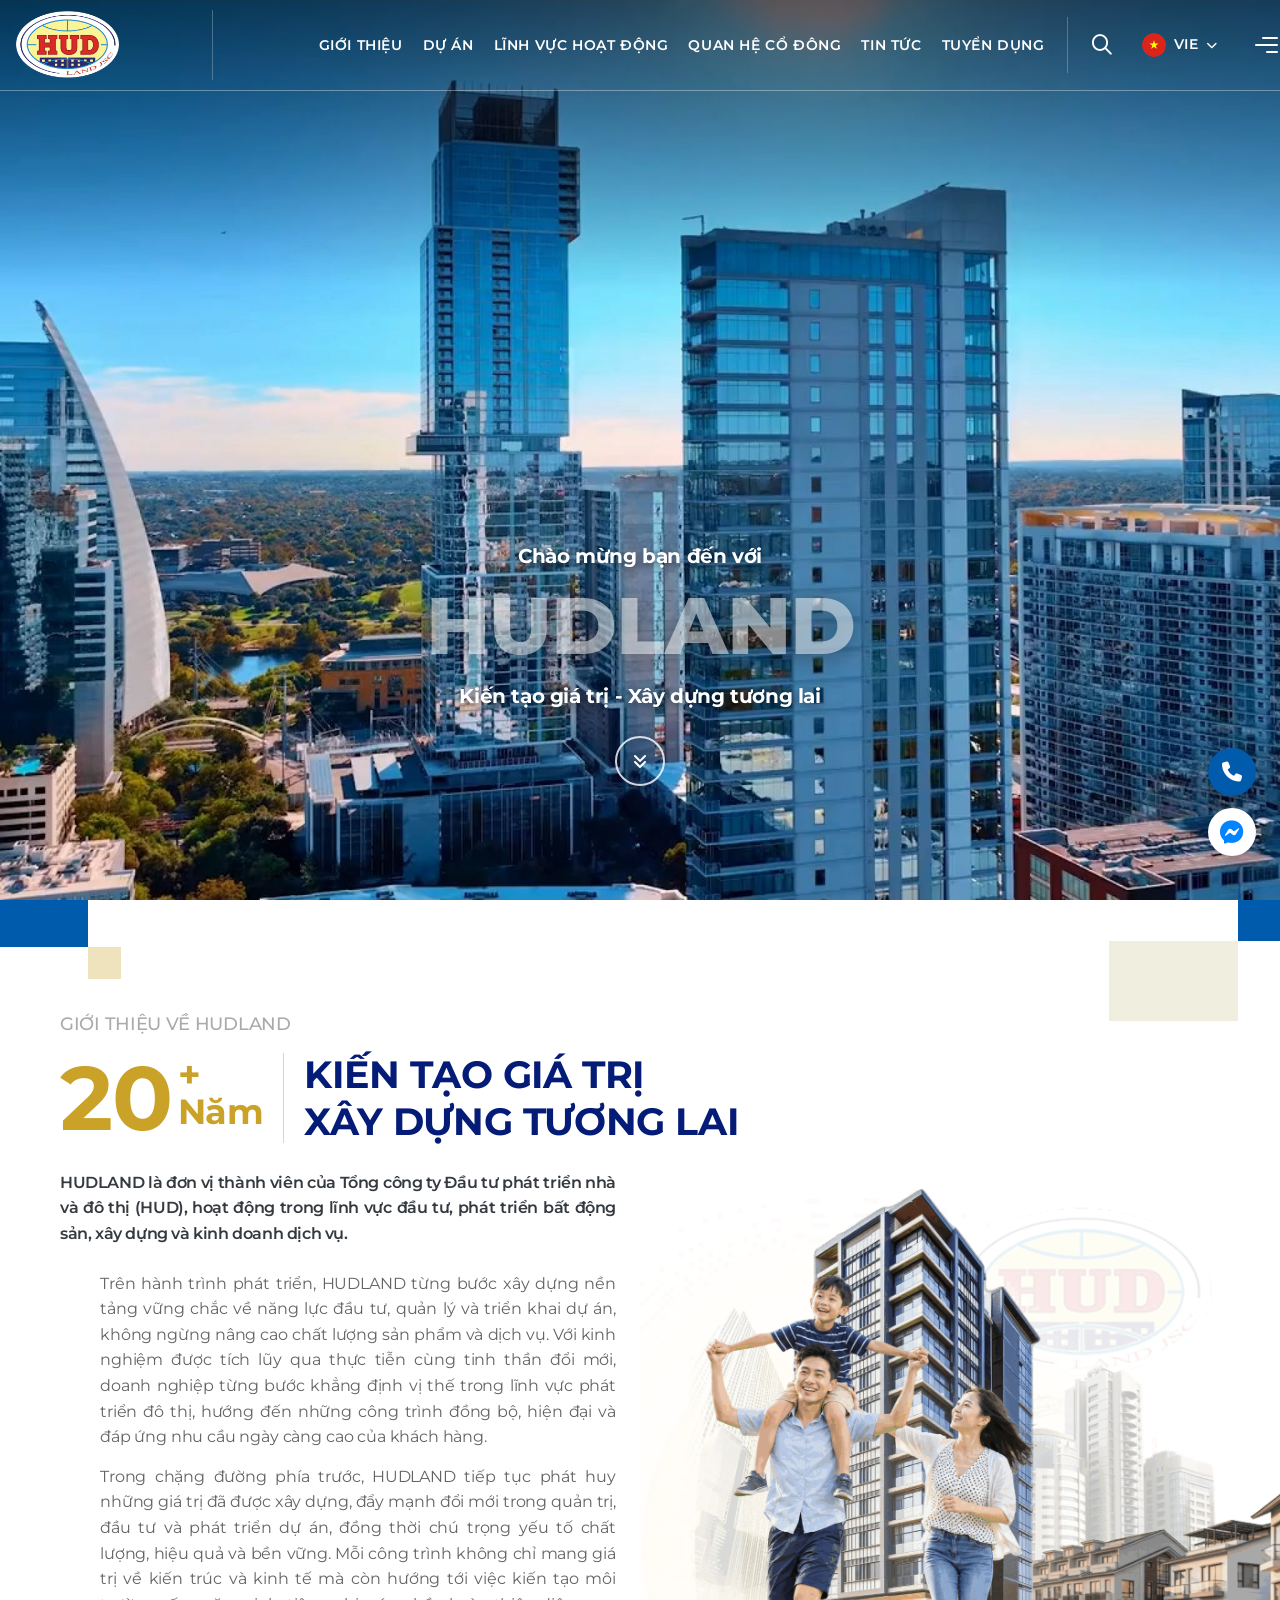
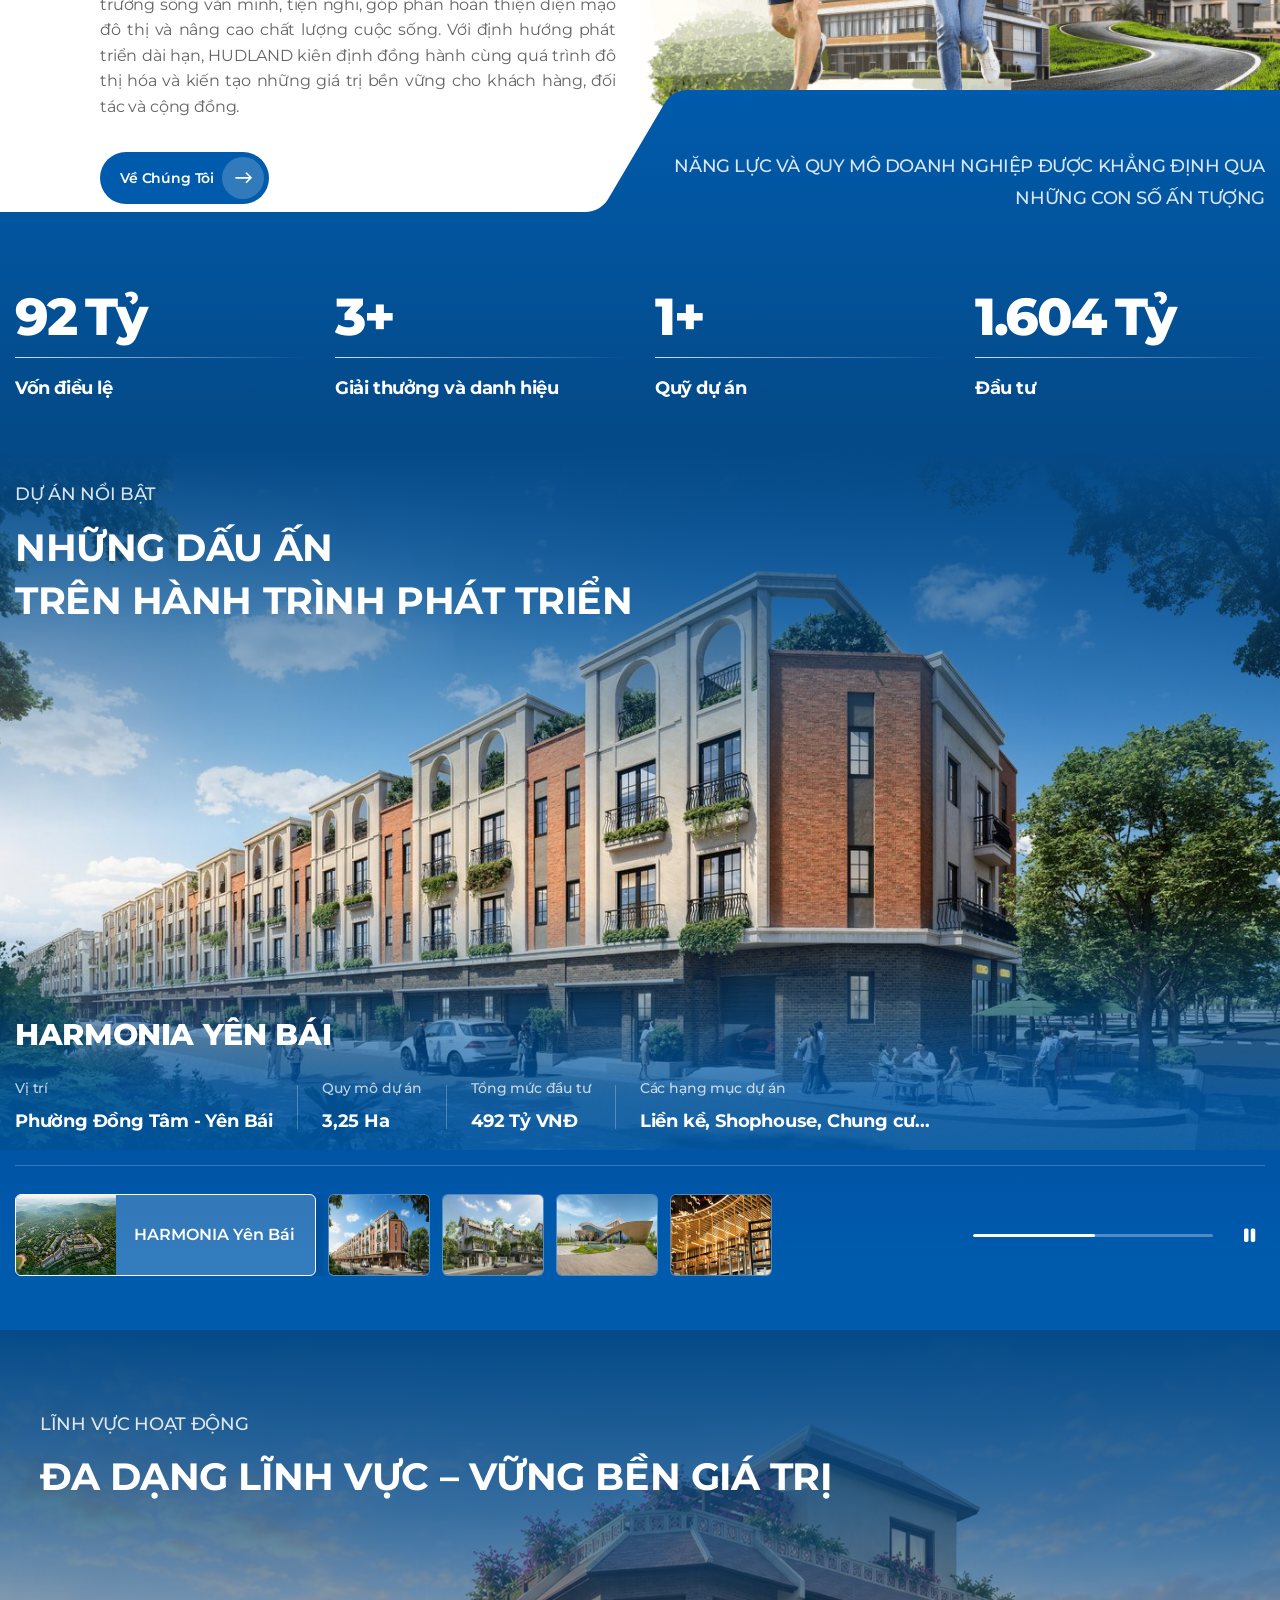
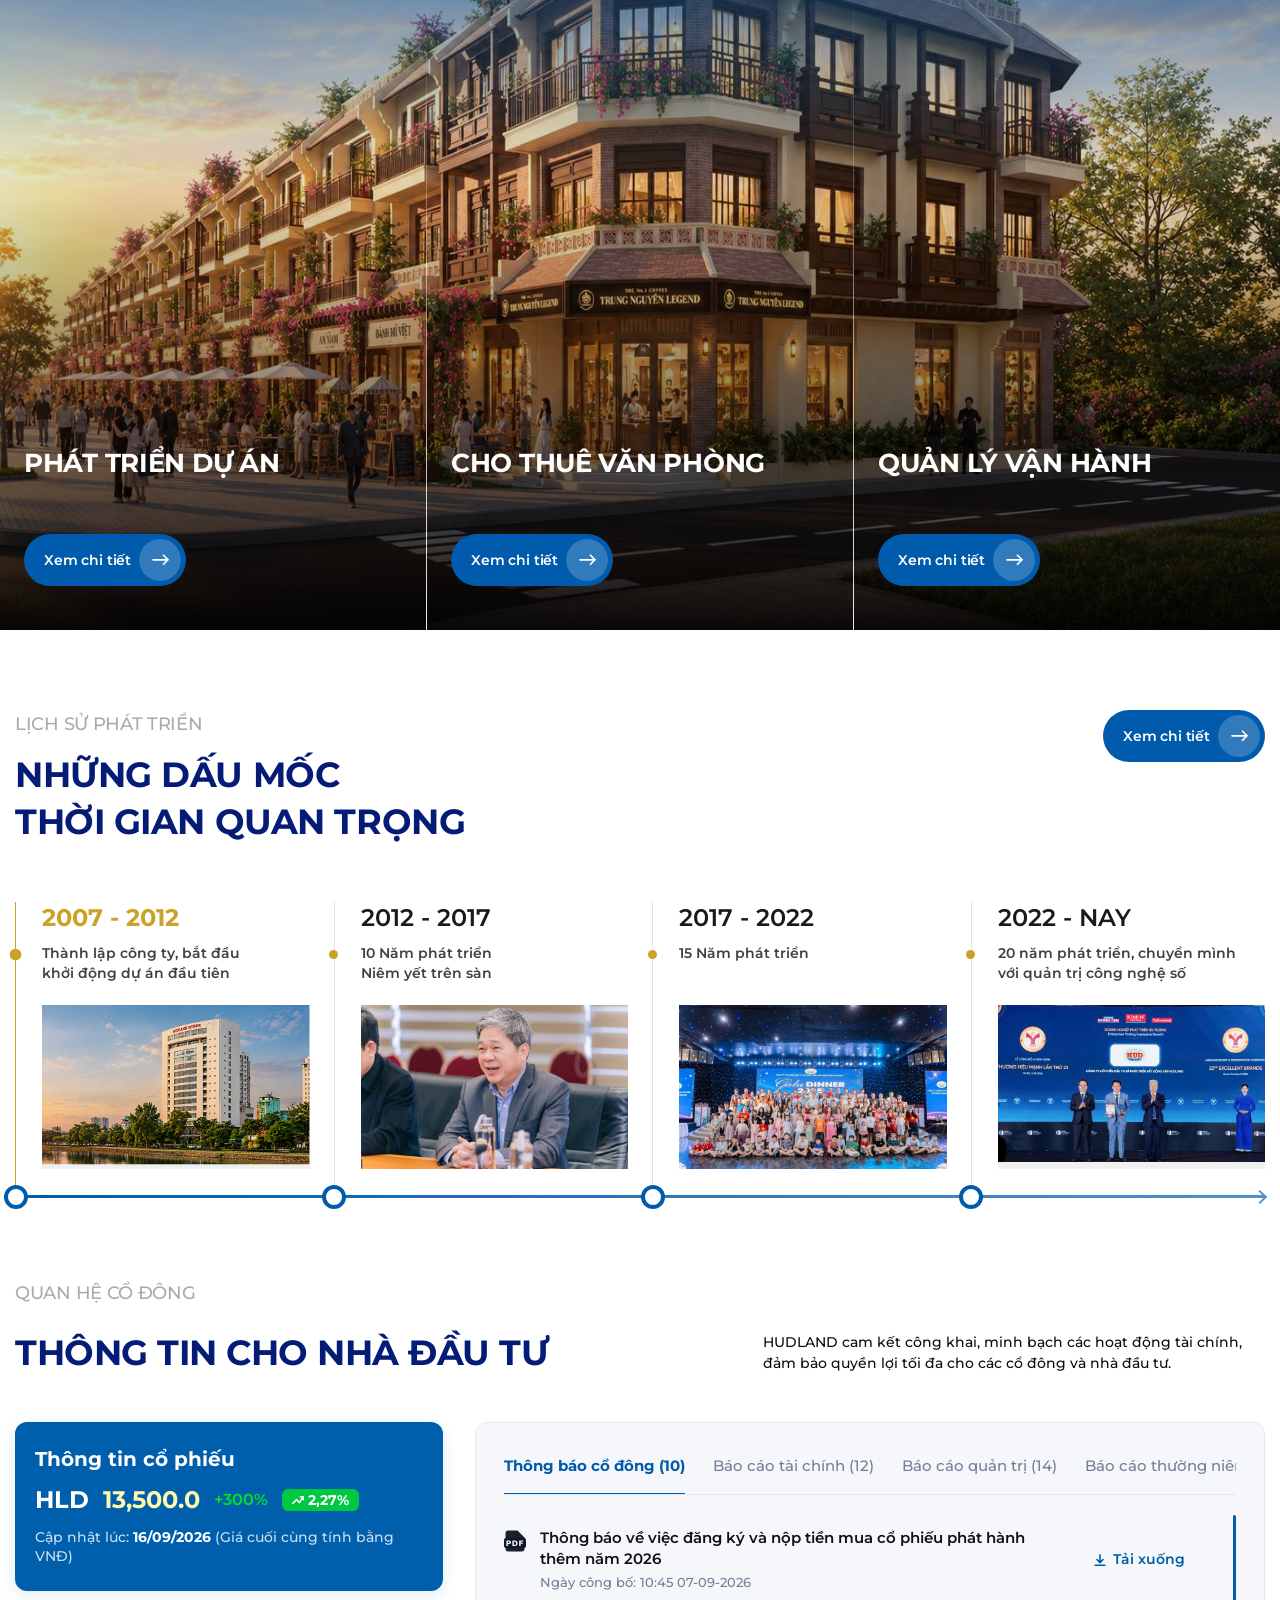
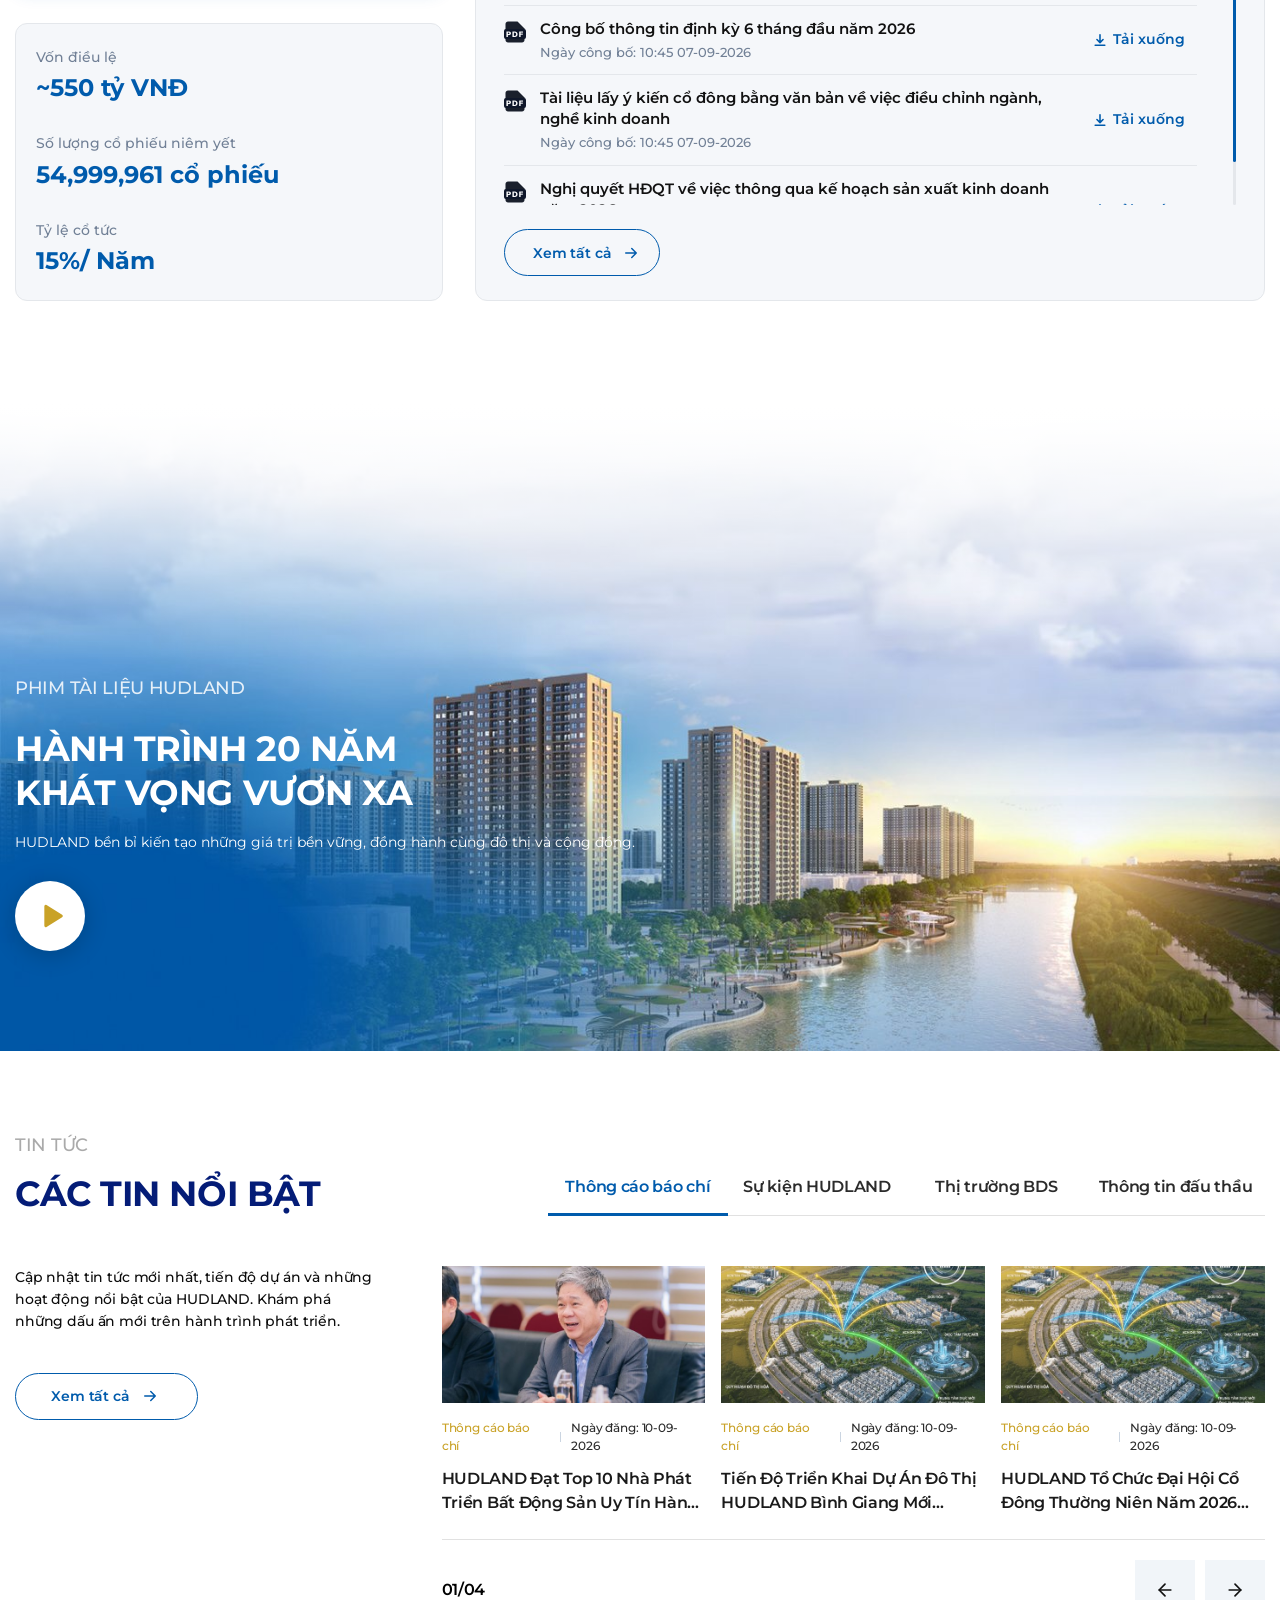
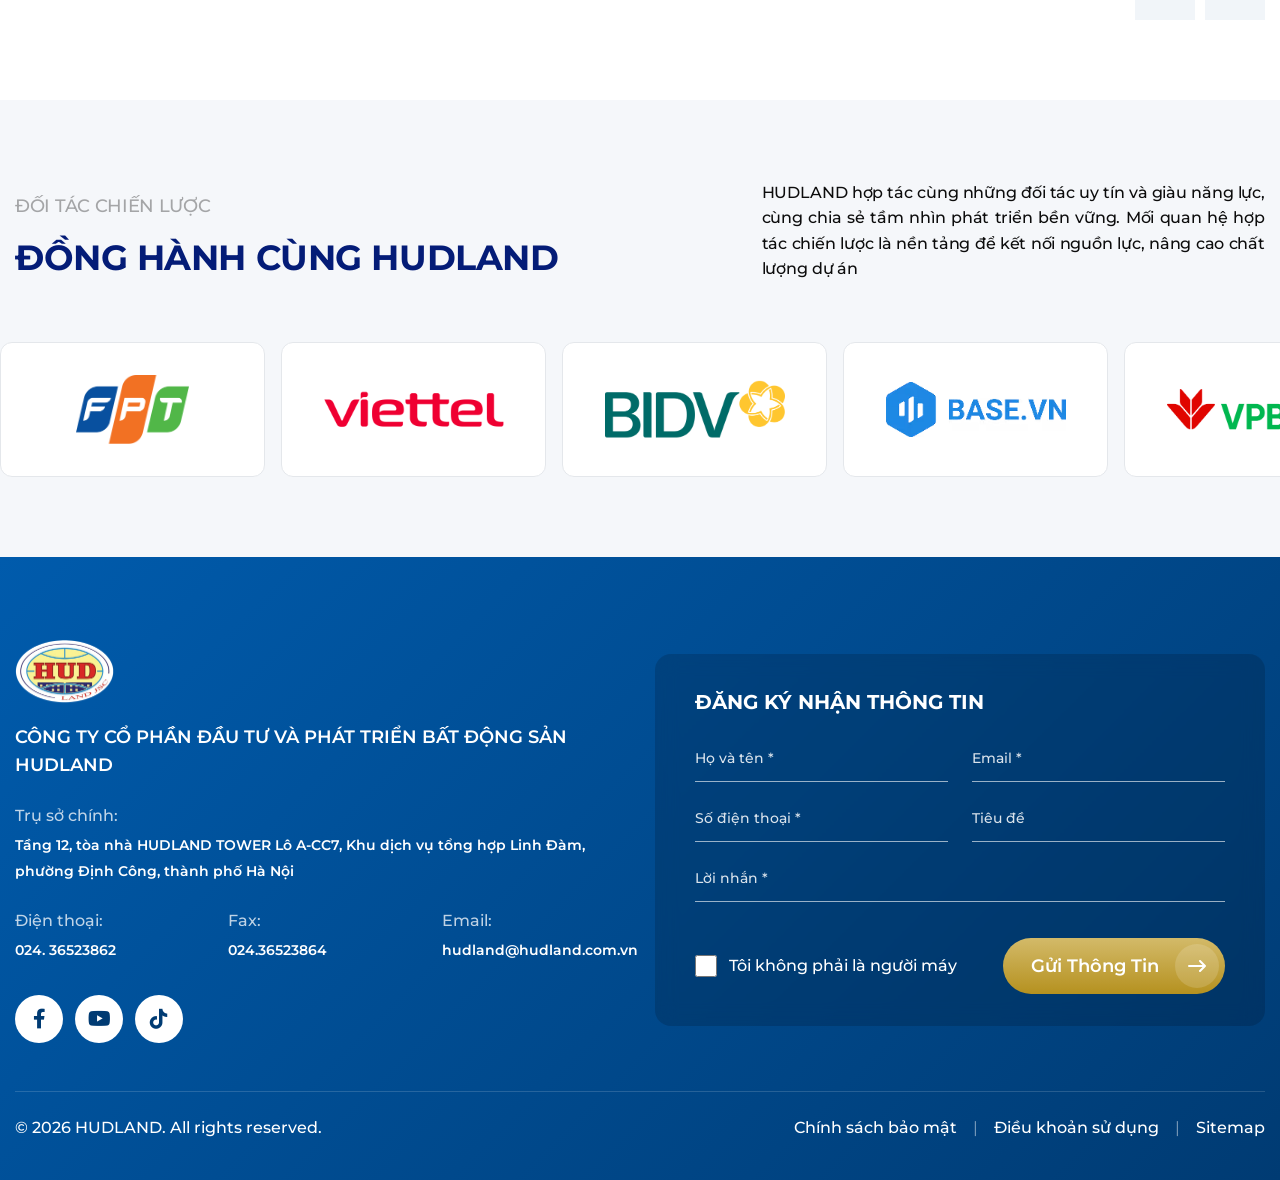
==== commit 58c4e132: "mobile" ====
--- a/index.html
+++ b/index.html
@@ -190,8 +190,8 @@
 
         <div class="projects-section" id="projects">
             <div class="projects-bg">
-                <img src="./image/project-main-1.jpg" alt="HARMONIA YÊN BÁI" class="projects-bg__img img-fluid w-100" id="projectBgImg"
-                    loading="lazy">
+                <img src="./image/project-main-1.jpg" alt="HARMONIA YÊN BÁI" class="projects-bg__img img-fluid w-100"
+                    id="projectBgImg" loading="lazy">
             </div>
 
             <div class="projects-overlay projects-overlay--top" aria-hidden="true"></div>
@@ -200,7 +200,8 @@
             <div class="container projects-container">
                 <div class="projects-header">
                     <span class="section-subtitle section-subtitle--light">DỰ ÁN NỔI BẬT</span>
-                    <h2 class="section-title section-title--light projects-title">NHỮNG DẤU ẤN <br class="d-none d-lg-inline">TRÊN HÀNH TRÌNH PHÁT TRIỂN</h2>
+                    <h2 class="section-title section-title--light projects-title">NHỮNG DẤU ẤN <br class="d-none d-lg-inline">TRÊN HÀNH TRÌNH PHÁT
+                        TRIỂN</h2>
                 </div>
 
                 <div class="projects-body">
@@ -310,7 +311,8 @@
             <div class="activities-header">
                 <div class="container activities-header__container">
                     <span class="section-subtitle section-subtitle--light">LĨNH VỰC HOẠT ĐỘNG</span>
-                    <h2 class="section-title section-title--light activities-title">ĐA DẠNG LĨNH VỰC – VỮNG BỀN GIÁ TRỊ</h2>
+                    <h2 class="section-title section-title--light activities-title">ĐA DẠNG LĨNH VỰC – VỮNG BỀN GIÁ TRỊ
+                    </h2>
                 </div>
             </div>
 
@@ -398,7 +400,8 @@
                 <div class="history-header">
                     <div class="history-header__content">
                         <span class="section-subtitle">LỊCH SỬ PHÁT TRIỂN</span>
-                        <h2 class="section-title history-title">NHỮNG DẤU MỐC <br class="d-none d-lg-inline">THỜI GIAN QUAN TRỌNG</h2>
+                        <h2 class="section-title history-title">NHỮNG DẤU MỐC <br class="d-none d-lg-inline">THỜI GIAN
+                            QUAN TRỌNG</h2>
                     </div>
                     <a href="#history" class="btn-pill history-header__btn">
                         <span class="btn-pill__text">Xem chi tiết</span>
@@ -424,7 +427,8 @@
                             <div class="history-milestone__body">
                                 <div class="history-milestone__info">
                                     <h3 class="history-milestone__year">2007 - 2012</h3>
-                                    <p class="history-milestone__desc">Thành lập công ty, bắt đầu <br class="d-none d-md-inline">khởi động dự án
+                                    <p class="history-milestone__desc">Thành lập công ty, bắt đầu <br
+                                            class="d-none d-md-inline">khởi động dự án
                                         đầu
                                         tiên</p>
                                 </div>
@@ -441,7 +445,8 @@
                             <div class="history-milestone__body">
                                 <div class="history-milestone__info">
                                     <h3 class="history-milestone__year">2012 - 2017</h3>
-                                    <p class="history-milestone__desc">10 Năm phát triển <br class="d-none d-md-inline">Niêm yết trên sàn</p>
+                                    <p class="history-milestone__desc">10 Năm phát triển <br
+                                            class="d-none d-md-inline">Niêm yết trên sàn</p>
                                 </div>
                                 <div class="history-milestone__media">
                                     <img src="./image/history-2.jpg" alt="2012 - 2017" class="history-milestone__img"
@@ -471,7 +476,8 @@
                             <div class="history-milestone__body">
                                 <div class="history-milestone__info">
                                     <h3 class="history-milestone__year">2022 - NAY</h3>
-                                    <p class="history-milestone__desc">20 năm phát triển, chuyển mình <br class="d-none d-md-inline">với quản
+                                    <p class="history-milestone__desc">20 năm phát triển, chuyển mình <br
+                                            class="d-none d-md-inline">với quản
                                         trị
                                         công nghệ số</p>
                                 </div>
@@ -1088,7 +1094,8 @@
             <div class="container documentary-container">
                 <div class="documentary-content">
                     <span class="section-subtitle section-subtitle--light">PHIM TÀI LIỆU HUDLAND</span>
-                    <h2 class="section-title section-title--light documentary-title">HÀNH TRÌNH 20 NĂM <br class="d-none d-lg-inline">KHÁT VỌNG VƯƠN XA</h2>
+                    <h2 class="section-title section-title--light documentary-title">HÀNH TRÌNH 20 NĂM <br
+                            class="d-none d-lg-inline">KHÁT VỌNG VƯƠN XA</h2>
                     <p class="documentary-desc">HUDLAND bền bỉ kiến tạo những giá trị bền vững, đồng hành cùng đô thị và
                         cộng đồng.</p>
                     <a href="javascript:void(0)" class="documentary-play-btn" data-toggle="modal"
@@ -1118,8 +1125,8 @@
                                 preload="metadata">
                                 <source src="" type="video/mp4">
                             </video>
-                            <iframe class="embed-responsive-item" id="documentaryVideo"
-                                src="" data-src="https://www.youtube.com/embed/Zw6QO7aVXnw" allowfullscreen
+                            <iframe class="embed-responsive-item" id="documentaryVideo" src=""
+                                data-src="https://www.youtube.com/embed/Zw6QO7aVXnw" allowfullscreen
                                 allow="autoplay"></iframe>
                         </div>
                     </div>
--- a/style/style.css
+++ b/style/style.css
@@ -1314,7 +1314,7 @@
     max-width: 650px;
     font-family: var(--font-main);
     font-weight: var(--fw-medium);
-    font-size: 22px;
+    font-size: 18px;
     line-height: 32px;
     letter-spacing: -0.4px;
     text-align: right;
@@ -1430,11 +1430,16 @@
 }
 
 .floating-actions__btn--top {
+    display: none;
     background-color: #ffffff;
     color: var(--primary-color);
     font-size: 18px;
 }
 
+.floating-actions__btn--top.floating-actions__btn--visible {
+    display: flex;
+}
+
 .floating-actions__btn--top:hover {
     color: var(--secondary-color);
 }
@@ -1442,11 +1447,12 @@
 .projects-section {
     position: relative;
     width: 100%;
+    max-width: 100%;
     height: 100vh;
     overflow: hidden;
     background-color: var(--title-blue);
     display: grid;
-    grid-template-columns: 1fr;
+    grid-template-columns: minmax(0, 1fr);
     grid-template-rows: 1fr;
     margin-top: -10px;
 }
@@ -1454,9 +1460,11 @@
 .projects-bg {
     grid-area: 1 / 1;
     display: grid;
-    grid-template-columns: 1fr;
+    grid-template-columns: minmax(0, 1fr);
     grid-template-rows: 1fr;
     width: 100%;
+    max-width: 100%;
+    min-width: 0;
     height: 100%;
     z-index: 1;
     overflow: hidden;
@@ -1466,6 +1474,8 @@
     grid-area: 1 / 1;
     display: block;
     width: 100%;
+    max-width: 100%;
+    min-width: 0;
     height: auto;
     z-index: 1;
 }
@@ -1514,6 +1524,8 @@
     grid-area: 1 / 1;
     position: relative;
     z-index: 3;
+    width: 100%;
+    min-width: 0;
     height: 100%;
     display: flex;
     flex-direction: column;
@@ -1553,9 +1565,13 @@
 .projects-body {
     display: flex;
     flex-direction: column;
+    width: 100%;
+    min-width: 0;
 }
 
 .projects-info {
+    width: 100%;
+    min-width: 0;
     transition: opacity 0.35s ease, transform 0.35s ease;
 }
 
@@ -1638,12 +1654,16 @@
     display: flex;
     align-items: center;
     justify-content: space-between;
+    width: 100%;
+    min-width: 0;
 }
 
 .projects-thumbs {
     display: flex;
     align-items: center;
     gap: 12px;
+    min-width: 0;
+    max-width: 100%;
 }
 
 .projects-thumb {
@@ -1666,7 +1686,6 @@
 
 .projects-thumb__img {
     width: 100px;
-    object-fit: cover;
     height: 82px;
     display: block;
     flex-shrink: 0;
@@ -4047,10 +4066,6 @@
     display: block;
 }
 
-.projects-section {
-    background-color: #F5F7FA;
-}
-
 .projects-row {
     margin-left: -10px;
     margin-right: -10px;
@@ -6224,6 +6239,18 @@
         width: 240px;
     }
 
+    .projects-thumbs {
+        min-width: 0;
+        max-width: 100%;
+        overflow-x: auto;
+        scrollbar-width: none;
+        -ms-overflow-style: none;
+    }
+
+    .projects-thumbs::-webkit-scrollbar {
+        display: none;
+    }
+
     .about-title {
         font-size: 38px;
     }
@@ -6343,6 +6370,8 @@
     }
 
     .projects-container {
+        height: auto;
+        min-height: 100%;
         padding-top: 60px;
         padding-bottom: 48px;
     }
@@ -6362,19 +6391,35 @@
 
     .projects-meta__item {
         width: 50%;
+        min-width: 0;
+    }
+
+    .projects-meta__value {
+        white-space: normal;
+        word-break: break-word;
     }
 
     .projects-nav {
         flex-direction: column;
         align-items: flex-start;
         gap: 24px;
+        width: 100%;
+        min-width: 0;
     }
 
     .projects-thumbs {
         max-width: 100%;
+        width: 100%;
+        min-width: 0;
         overflow-x: auto;
-        padding-bottom: 10px;
+        padding-bottom: 8px;
         -webkit-overflow-scrolling: touch;
+        scrollbar-width: none;
+        -ms-overflow-style: none;
+    }
+
+    .projects-thumbs::-webkit-scrollbar {
+        display: none;
     }
 
     .projects-controls {
@@ -7331,10 +7376,6 @@
         margin-top: 20px;
     }
 
-    .projects-section {
-        padding: 0;
-    }
-
     .projects-row+.projects-row {
         margin-top: 20px;
     }
@@ -7746,20 +7787,35 @@
     }
 
     .projects-name {
-        font-size: 22px;
+        font-size: 16px;
         margin-bottom: 14px;
     }
 
+    .projects-meta {
+        flex-wrap: wrap;
+        row-gap: 14px;
+        column-gap: 16px;
+    }
+
     .projects-meta__item {
-        width: 100%;
+        width: calc(50% - 8px);
+        min-width: 0;
     }
 
     .projects-meta__label {
+        font-size: 13px;
+        line-height: 18px;
+    }
+
+    .projects-meta__value {
         font-size: 14px;
-    }
-
-    .projects-meta__value {
-        font-size: 16px;
+        line-height: 20px;
+        white-space: normal;
+    }
+
+    .projects-divider {
+        margin-top: 20px;
+        margin-bottom: 20px;
     }
 
     .projects-thumb {
@@ -7778,7 +7834,7 @@
 
     .projects-thumb--active .projects-thumb__label {
         height: 64px;
-        font-size: 14px;
+        font-size: 12px;
         max-width: 220px;
         padding-left: 12px;
         padding-right: 14px;
@@ -8430,8 +8486,9 @@
 
 
 @media (max-width: 575.98px) {
-    .container {
-        max-width: 100%;
+    .projects-bg__img {
+        height: 100%;
+        object-fit: cover;
     }
 
     .about-corner--top-left {
@@ -8759,6 +8816,82 @@
         bottom: 20px;
     }
 
+
+    .projects-container {
+        padding-top: 28px;
+        padding-bottom: 24px;
+    }
+
+    .projects-header {
+        margin-bottom: 18px;
+    }
+
+    .projects-name {
+        font-size: 16px;
+        margin-bottom: 10px;
+    }
+
+    .projects-meta {
+        row-gap: 10px;
+        column-gap: 10px;
+    }
+
+    .projects-meta__item {
+        width: calc(50% - 5px);
+        min-width: 0;
+    }
+
+    .projects-meta__label {
+        font-size: 12px;
+        line-height: 16px;
+        margin-bottom: 2px;
+    }
+
+    .projects-meta__value {
+        font-size: 10px;
+        line-height: 18px;
+    }
+
+    .projects-divider {
+        margin-top: 14px;
+        margin-bottom: 14px;
+    }
+
+    .projects-nav {
+        gap: 14px;
+    }
+
+    .projects-thumb {
+        height: 54px;
+    }
+
+    .projects-thumb__img {
+        width: 64px;
+        height: 54px;
+    }
+
+    .projects-thumb__label {
+        height: 54px;
+        font-size: 12px;
+    }
+
+    .projects-thumb--active .projects-thumb__label {
+        height: 54px;
+        font-size: 10px;
+        max-width: 150px;
+        padding-left: 8px;
+        padding-right: 10px;
+    }
+
+    .projects-progress {
+        height: 3px;
+    }
+
+    .projects-play-btn {
+        width: 28px;
+        height: 28px;
+        font-size: 15px;
+    }
 
     .projects-page {
         padding: 30px 0;
@@ -9129,8 +9262,8 @@
     }
 
     .section-subtitle {
-        font-size: 15px;
-        margin-bottom: 0;
+        font-size: 14px;
+        margin-bottom: 5px;
     }
 
     .section-title--mb-16 {
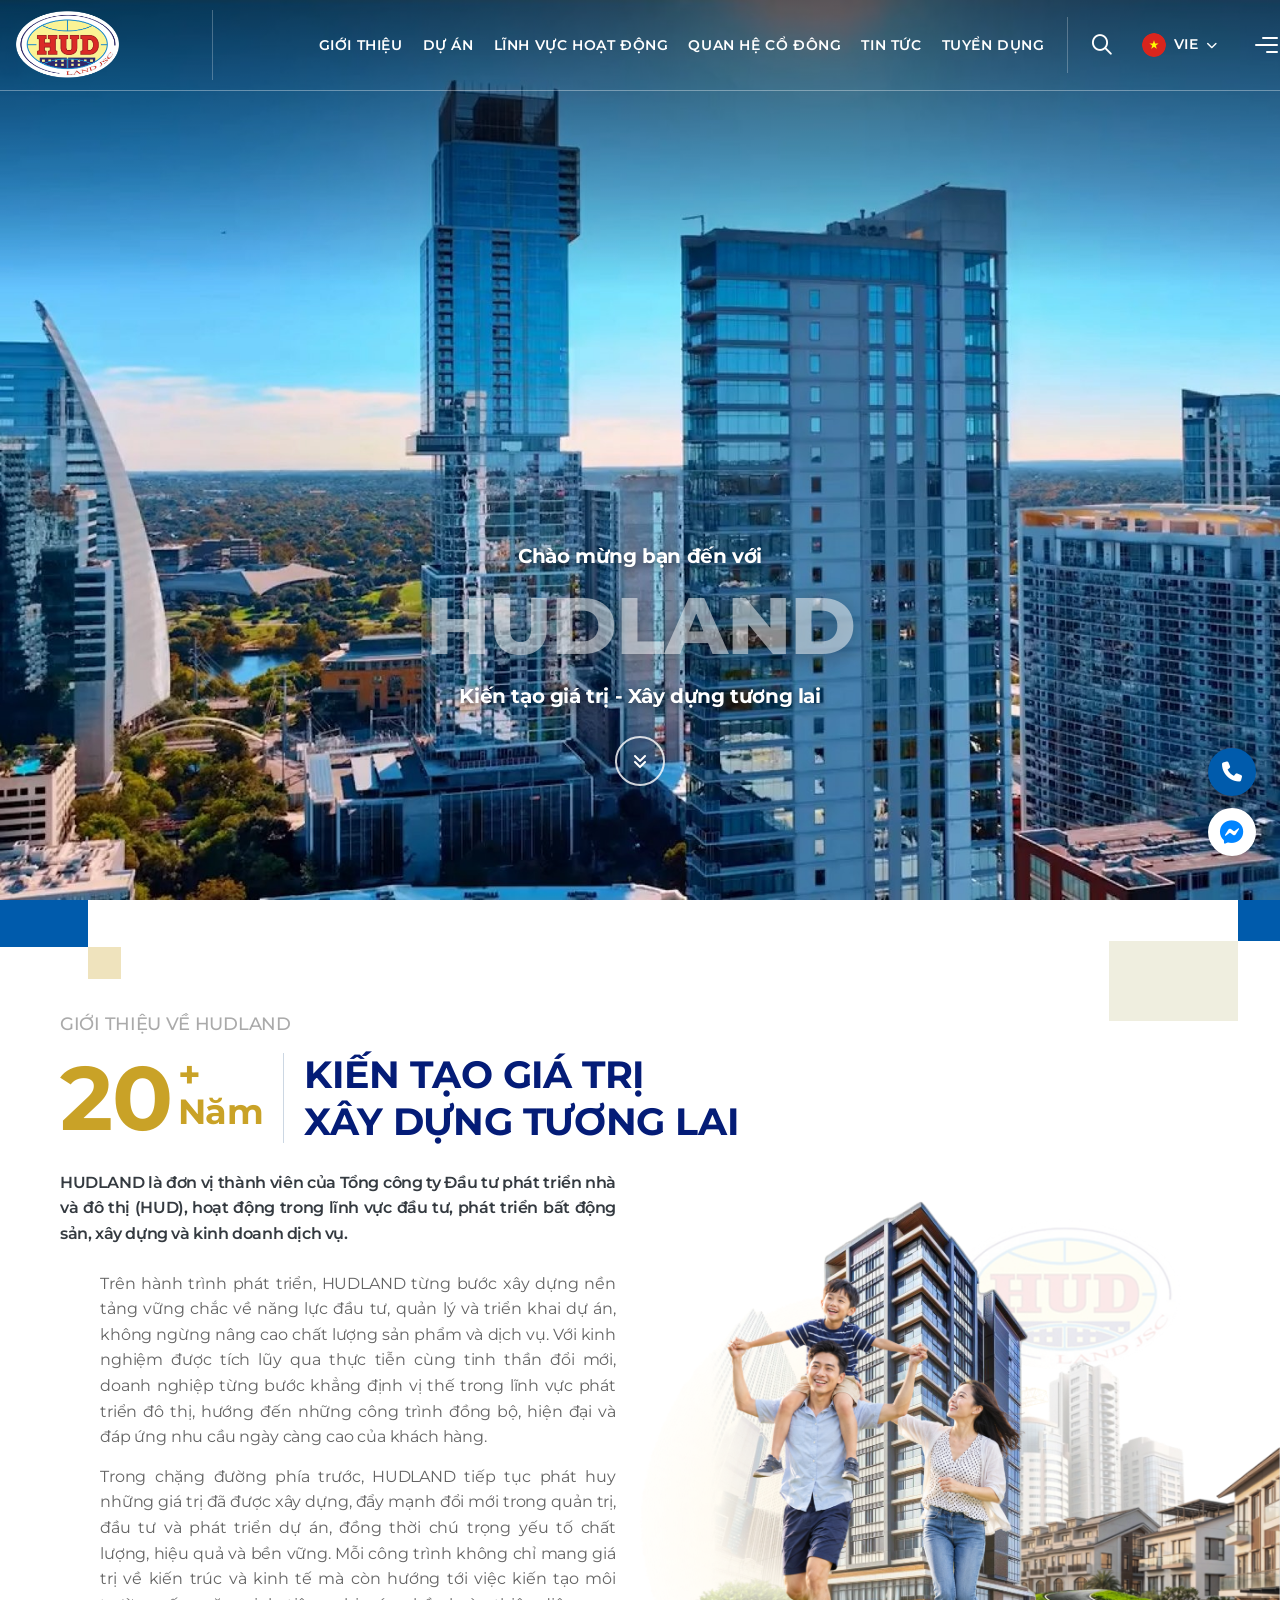
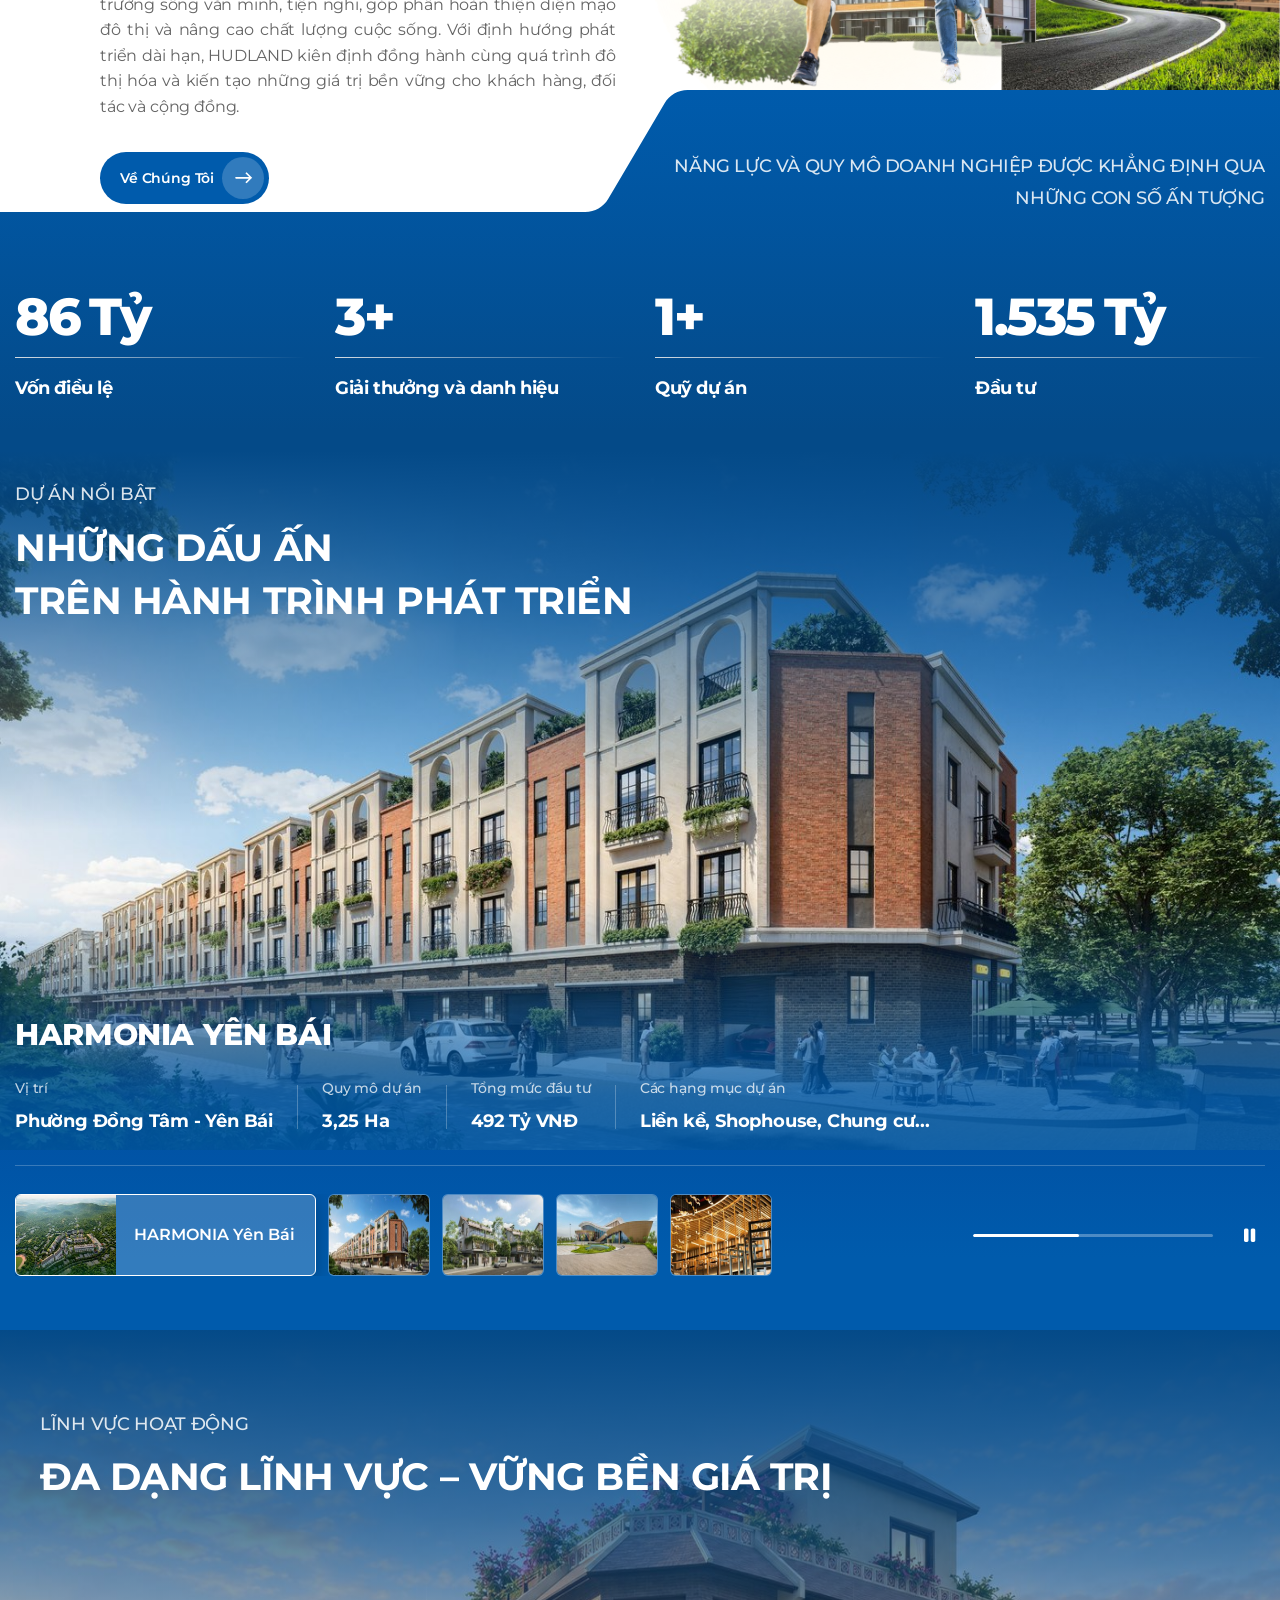
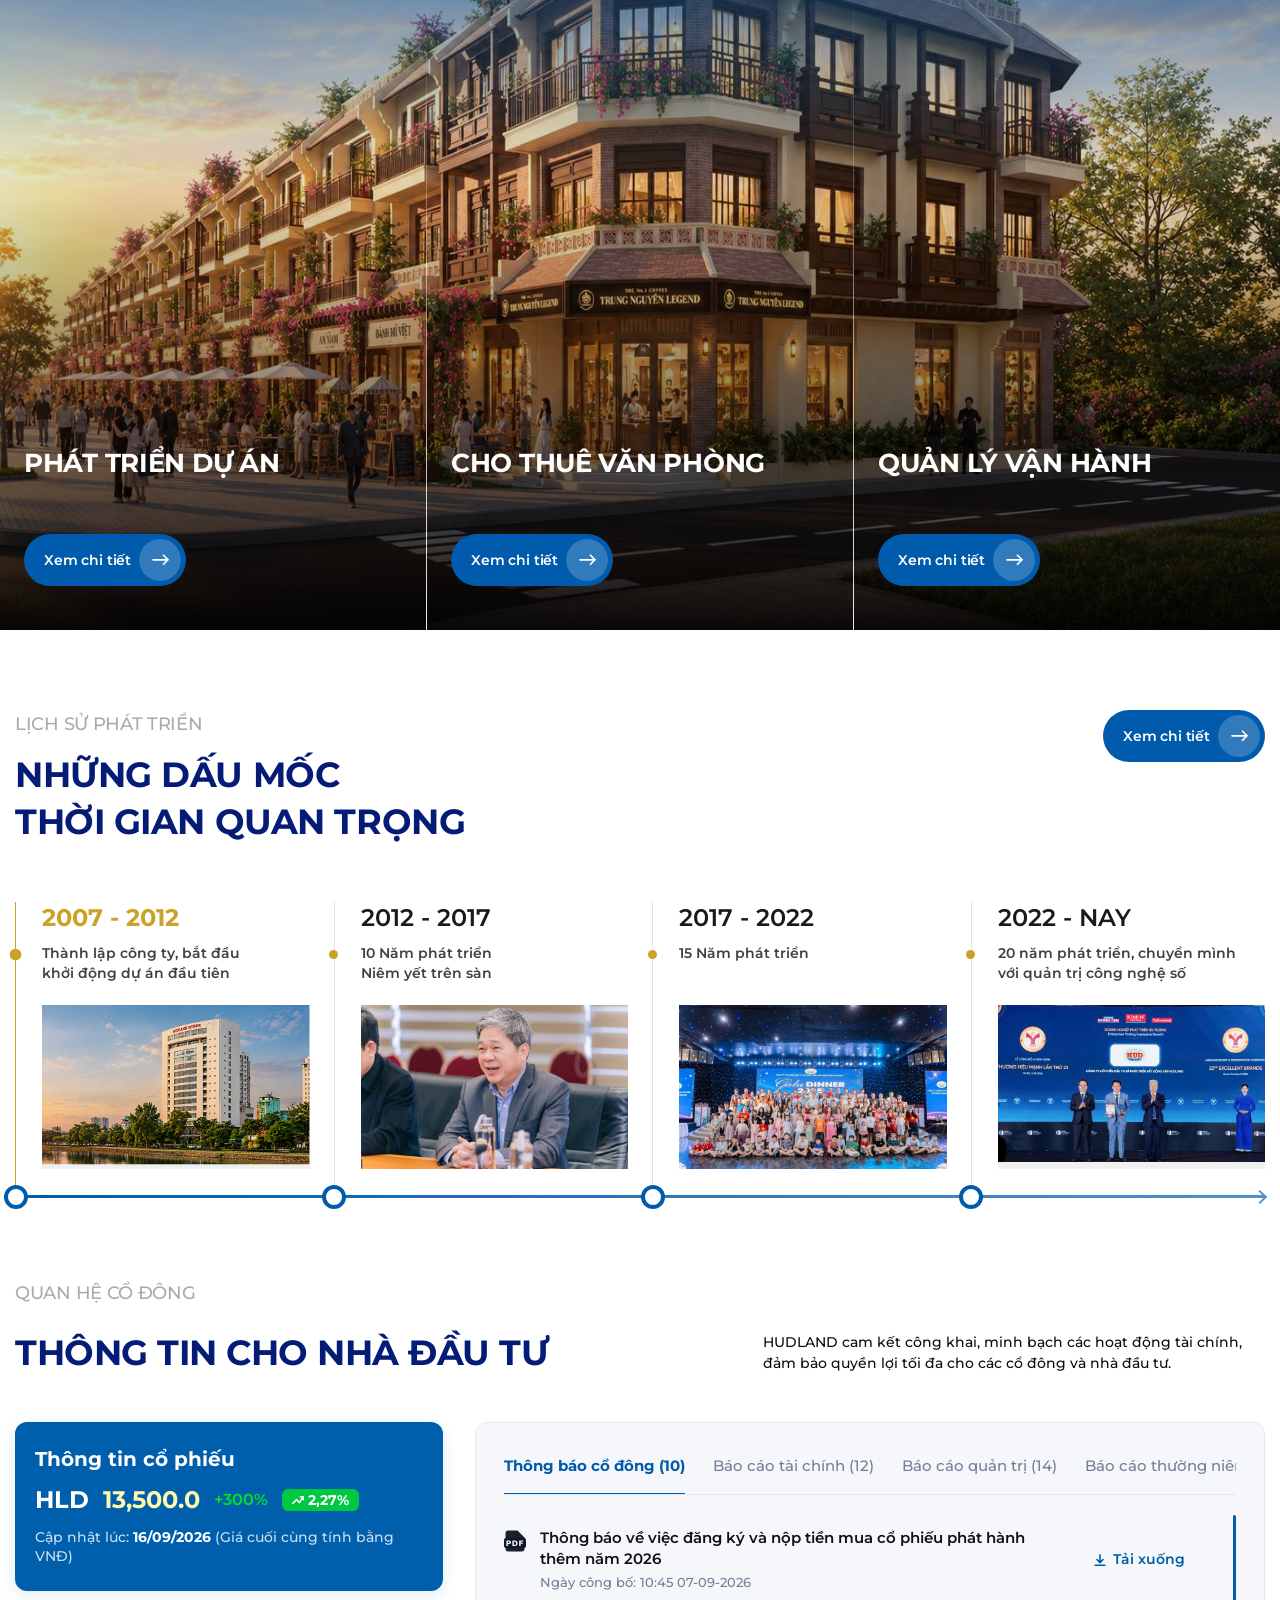
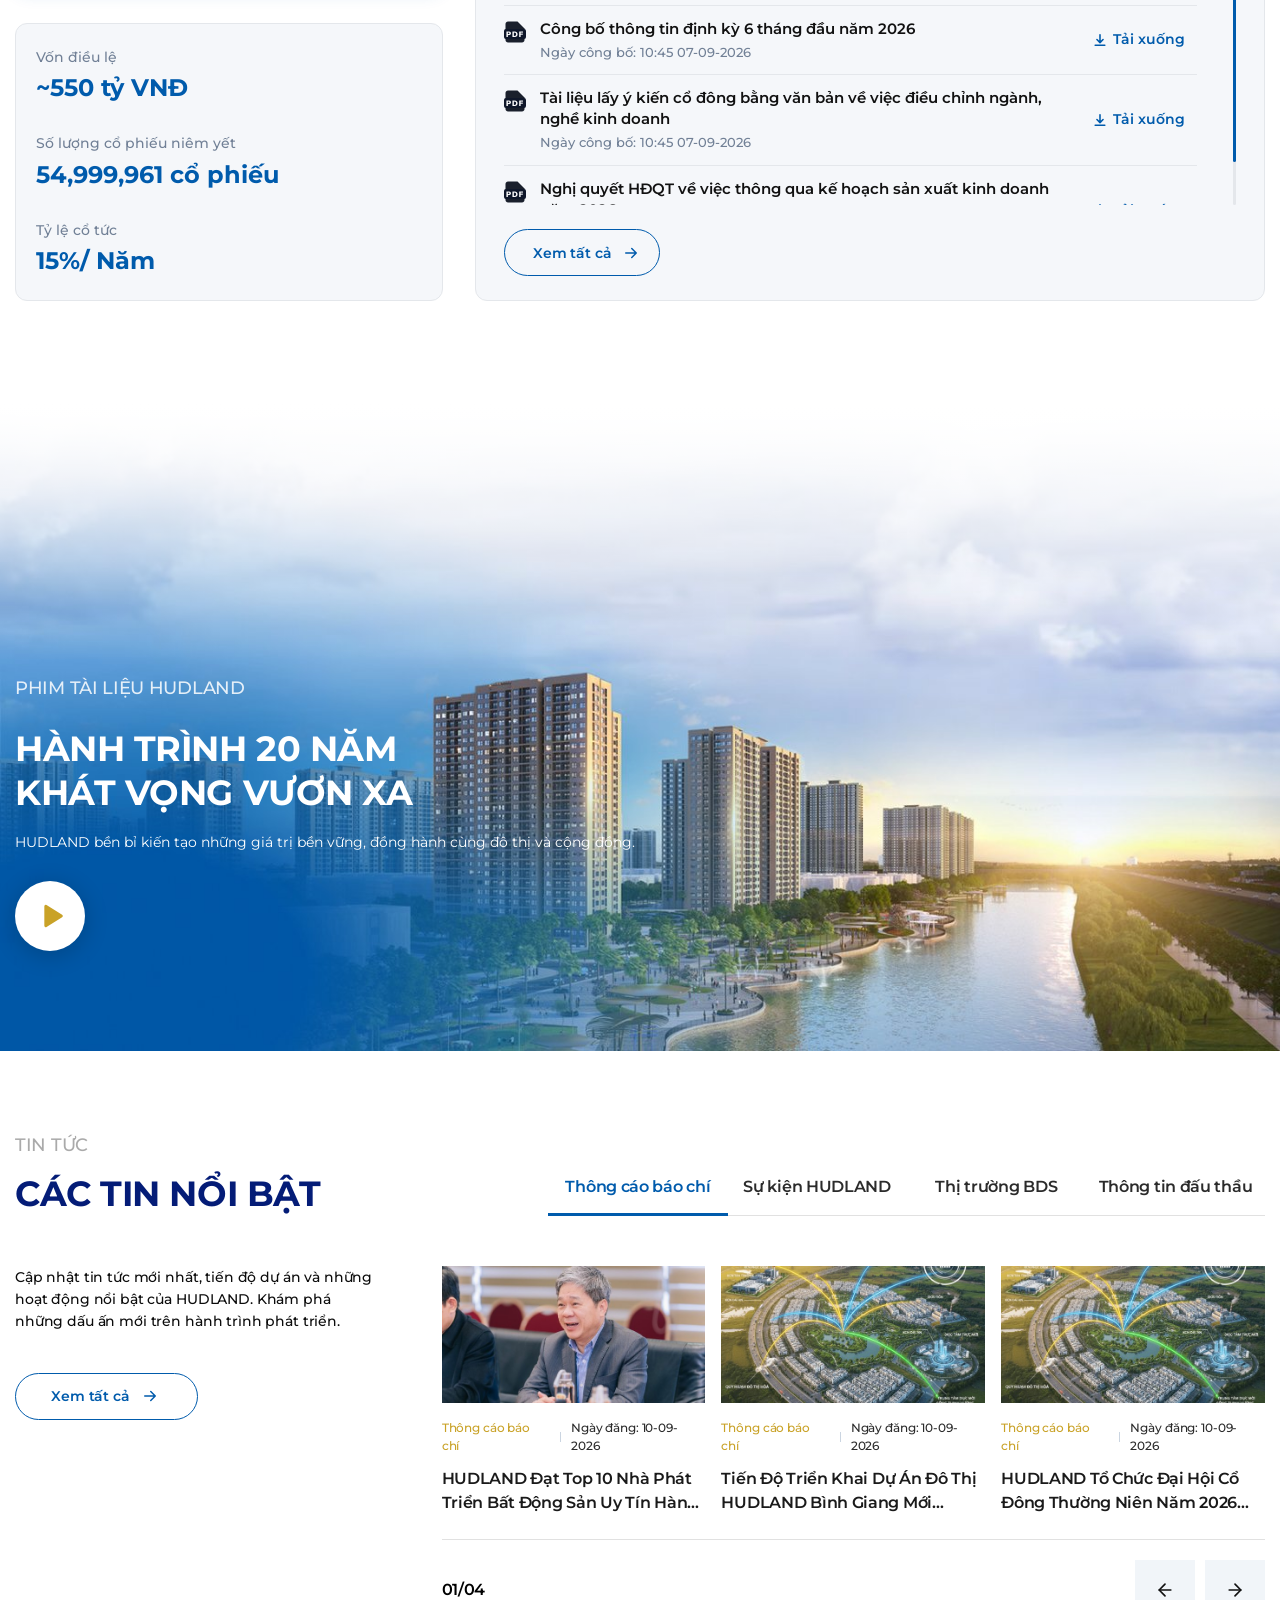
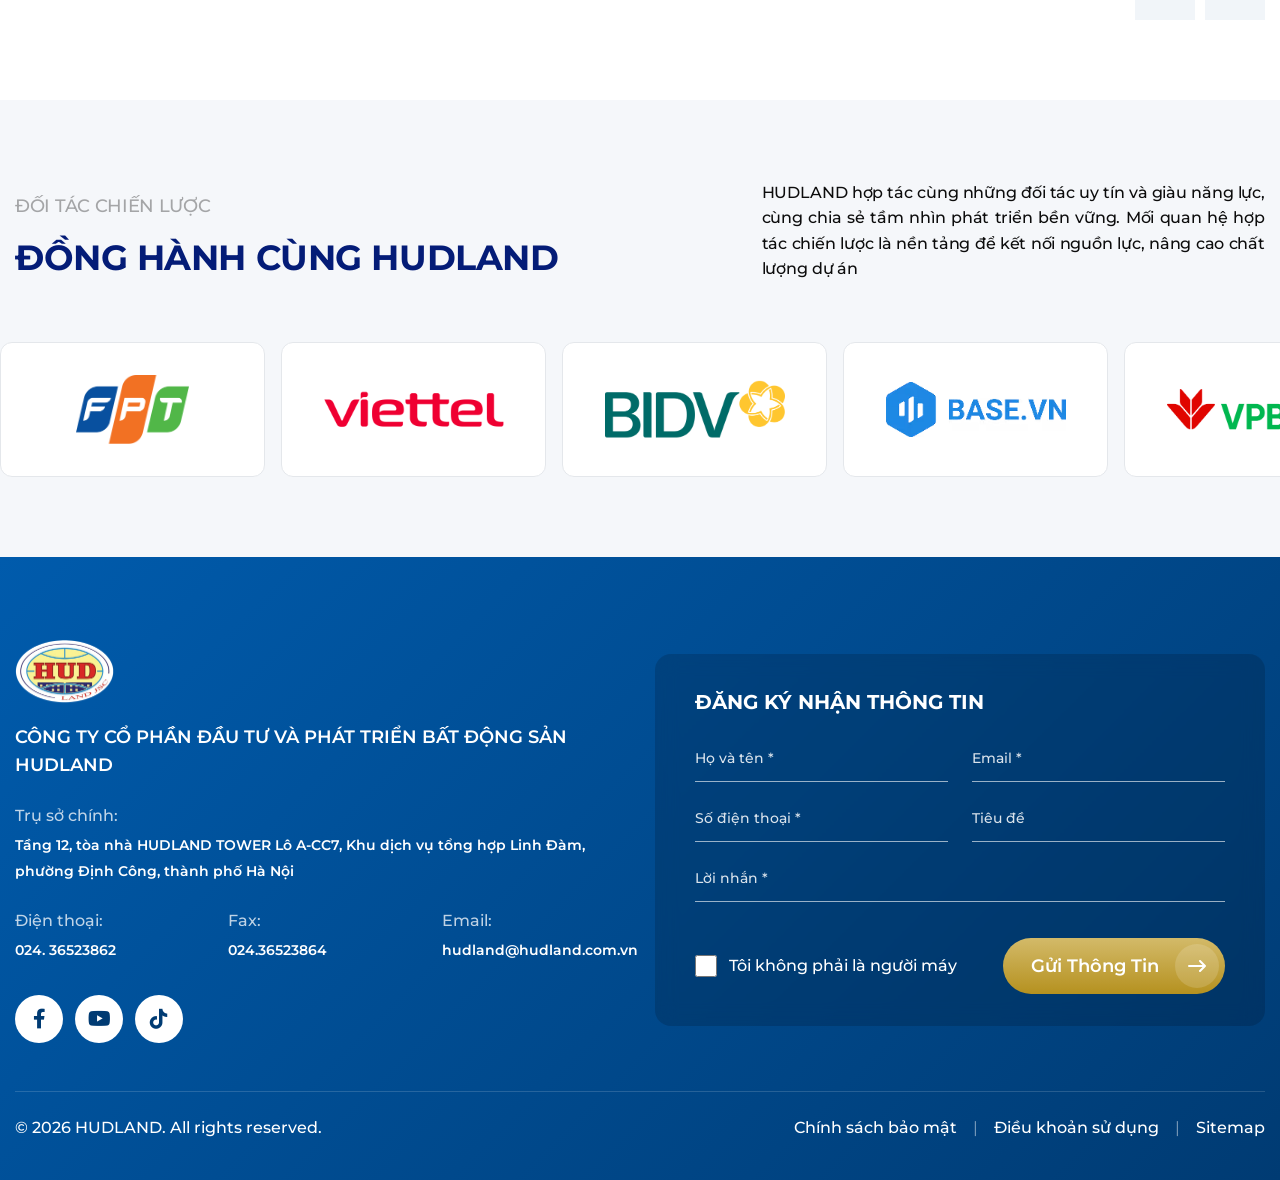
==== commit f7ae849a: "css" ====
--- a/index.html
+++ b/index.html
@@ -200,7 +200,8 @@
             <div class="container projects-container">
                 <div class="projects-header">
                     <span class="section-subtitle section-subtitle--light">DỰ ÁN NỔI BẬT</span>
-                    <h2 class="section-title section-title--light projects-title">NHỮNG DẤU ẤN <br class="d-none d-lg-inline">TRÊN HÀNH TRÌNH PHÁT
+                    <h2 class="section-title section-title--light projects-title">NHỮNG DẤU ẤN <br
+                            class="d-none d-lg-inline">TRÊN HÀNH TRÌNH PHÁT
                         TRIỂN</h2>
                 </div>
 
@@ -2429,6 +2430,12 @@
 
     <app-footer></app-footer>
 
+    <div class="loading" id="pageLoader" aria-hidden="true">
+        <div class="loading-center">
+            <img src="./image/logo.png" alt="HUDLAND JSC" class="loading-logo">
+            <div class="loading-title">HUDLAND JSC</div>
+        </div>
+    </div>
     <script src="./js/jquery.min.js"></script>
     <script src="./js/bootstrap.bundle.min.js"></script>
     <script src="./js/jquery.waypoints.min.js"></script>
--- a/style/style.css
+++ b/style/style.css
@@ -216,7 +216,7 @@
     left: 0;
     padding: 10px 0;
     width: 100%;
-    z-index: 10005;
+    z-index: 99;
     background: transparent;
     border-bottom: 1px solid var(--border-header);
     transition: background-color 0.3s ease, box-shadow 0.3s ease;
@@ -1322,13 +1322,81 @@
     color: rgba(255, 255, 255, 0.85);
 }
 
+.loading {
+    position: fixed;
+    top: 0;
+    left: 0;
+    right: 0;
+    bottom: 0;
+    z-index: 99999;
+    background-color: var(--primary-color);
+    display: flex;
+    align-items: center;
+    justify-content: center;
+    opacity: 1;
+    visibility: visible;
+    transition: opacity 0.6s ease, visibility 0.6s ease;
+}
+
+.loading--hidden {
+    opacity: 0;
+    visibility: hidden;
+    pointer-events: none;
+}
+
+.loading-center {
+    display: flex;
+    flex-direction: column;
+    align-items: center;
+    justify-content: center;
+    text-align: center;
+}
+
+.loading img,
+.loading-logo {
+    width: 380px;
+    height: auto;
+    display: block;
+    margin: 0 auto;
+    opacity: 0;
+    transform: translateY(20px) scale(0.92);
+    animation: loadingLogoIn 0.8s cubic-bezier(0.2, 0.8, 0.2, 1) 0.1s forwards;
+}
+
+.loading .loading-title {
+    color: var(--text-main);
+    font-family: var(--font-main);
+    font-size: 56px;
+    font-weight: var(--fw-extrabold);
+    line-height: 1.5;
+    letter-spacing: 5.12px;
+    margin-top: 20px;
+    opacity: 0;
+    transform: translateY(18px);
+    animation: loadingTitleIn 0.65s cubic-bezier(0.2, 0.8, 0.2, 1) 0.7s forwards;
+}
+
+@keyframes loadingLogoIn {
+    to {
+        opacity: 1;
+        transform: translateY(0) scale(1);
+    }
+}
+
+@keyframes loadingTitleIn {
+    to {
+        opacity: 1;
+        transform: translateY(0);
+    }
+}
+
 .about-stats__row {
     margin-left: -15px;
     margin-right: -15px;
     display: flex;
     justify-content: space-between;
     align-items: flex-start;
-    padding-top: 30px;
+    padding-top: 100px;
 }
 
 .about-stat {
@@ -6205,6 +6273,10 @@
         padding-left: 70px;
         padding-right: 32px;
     }
+
+    .about-stats__row {
+        padding-top: 30px;
+    }
 }
 
 
@@ -7735,6 +7807,17 @@
         font-size: 15px;
         line-height: 1.6;
     }
+
+    .loading img,
+    .loading-logo {
+        width: 300px;
+    }
+
+    .loading .loading-title {
+        font-size: 40px;
+        letter-spacing: 4px;
+        margin-top: 16px;
+    }
 }
 
 
@@ -8481,13 +8564,22 @@
         height: 100%;
     }
 
-
+    .loading img,
+    .loading-logo {
+        width: 240px;
+    }
+
+    .loading .loading-title {
+        font-size: 30px;
+        letter-spacing: 3px;
+        margin-top: 14px;
+    }
 }
 
 
 @media (max-width: 575.98px) {
     .projects-bg__img {
-        height: 100%;
+        height: 500px;
         object-fit: cover;
     }
 
@@ -8850,6 +8942,10 @@
     .projects-meta__value {
         font-size: 10px;
         line-height: 18px;
+        display: -webkit-box;
+        -webkit-line-clamp: 1;
+        -webkit-box-orient: vertical;
+        overflow: hidden;
     }
 
     .projects-divider {
@@ -9919,4 +10015,15 @@
     .about-bottom-banner {
         margin-top: 24px;
     }
+
+    .loading img,
+    .loading-logo {
+        width: 180px;
+    }
+
+    .loading .loading-title {
+        font-size: 22px;
+        letter-spacing: 2px;
+        margin-top: 12px;
+    }
 }
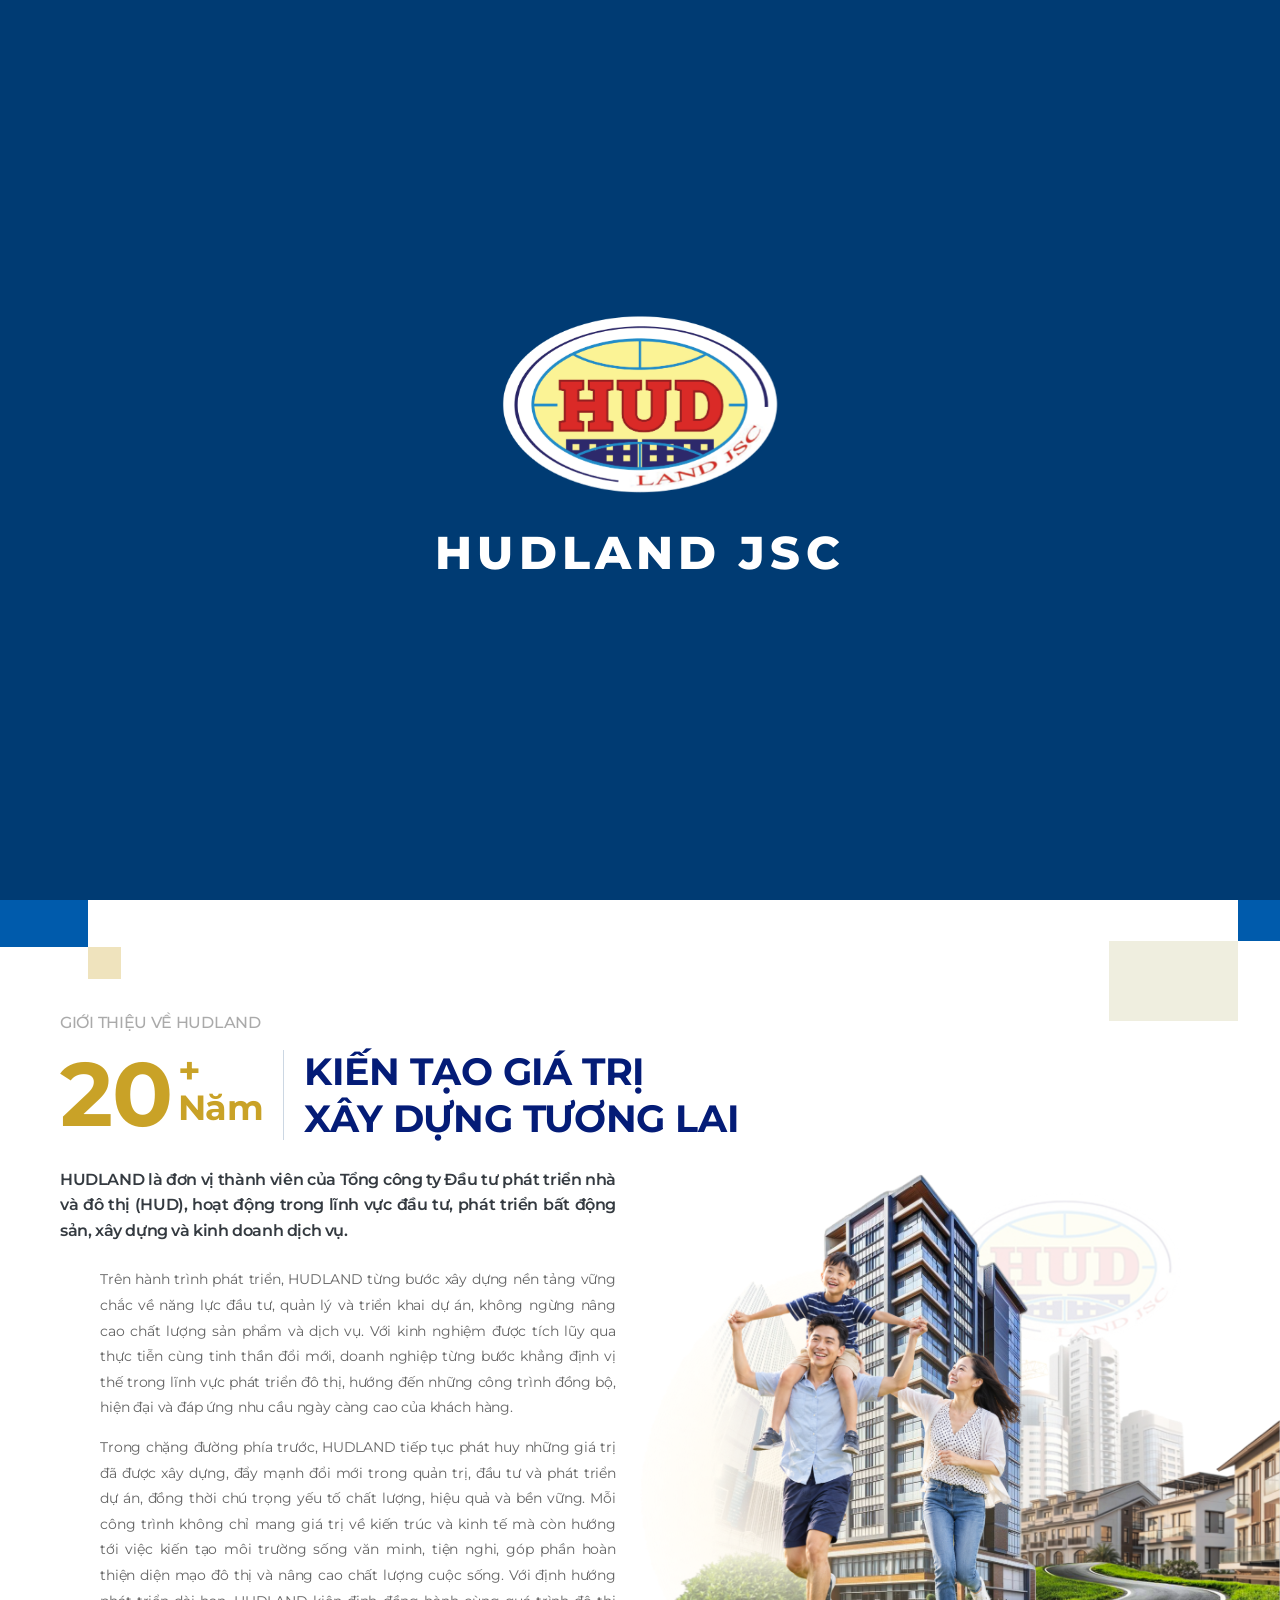
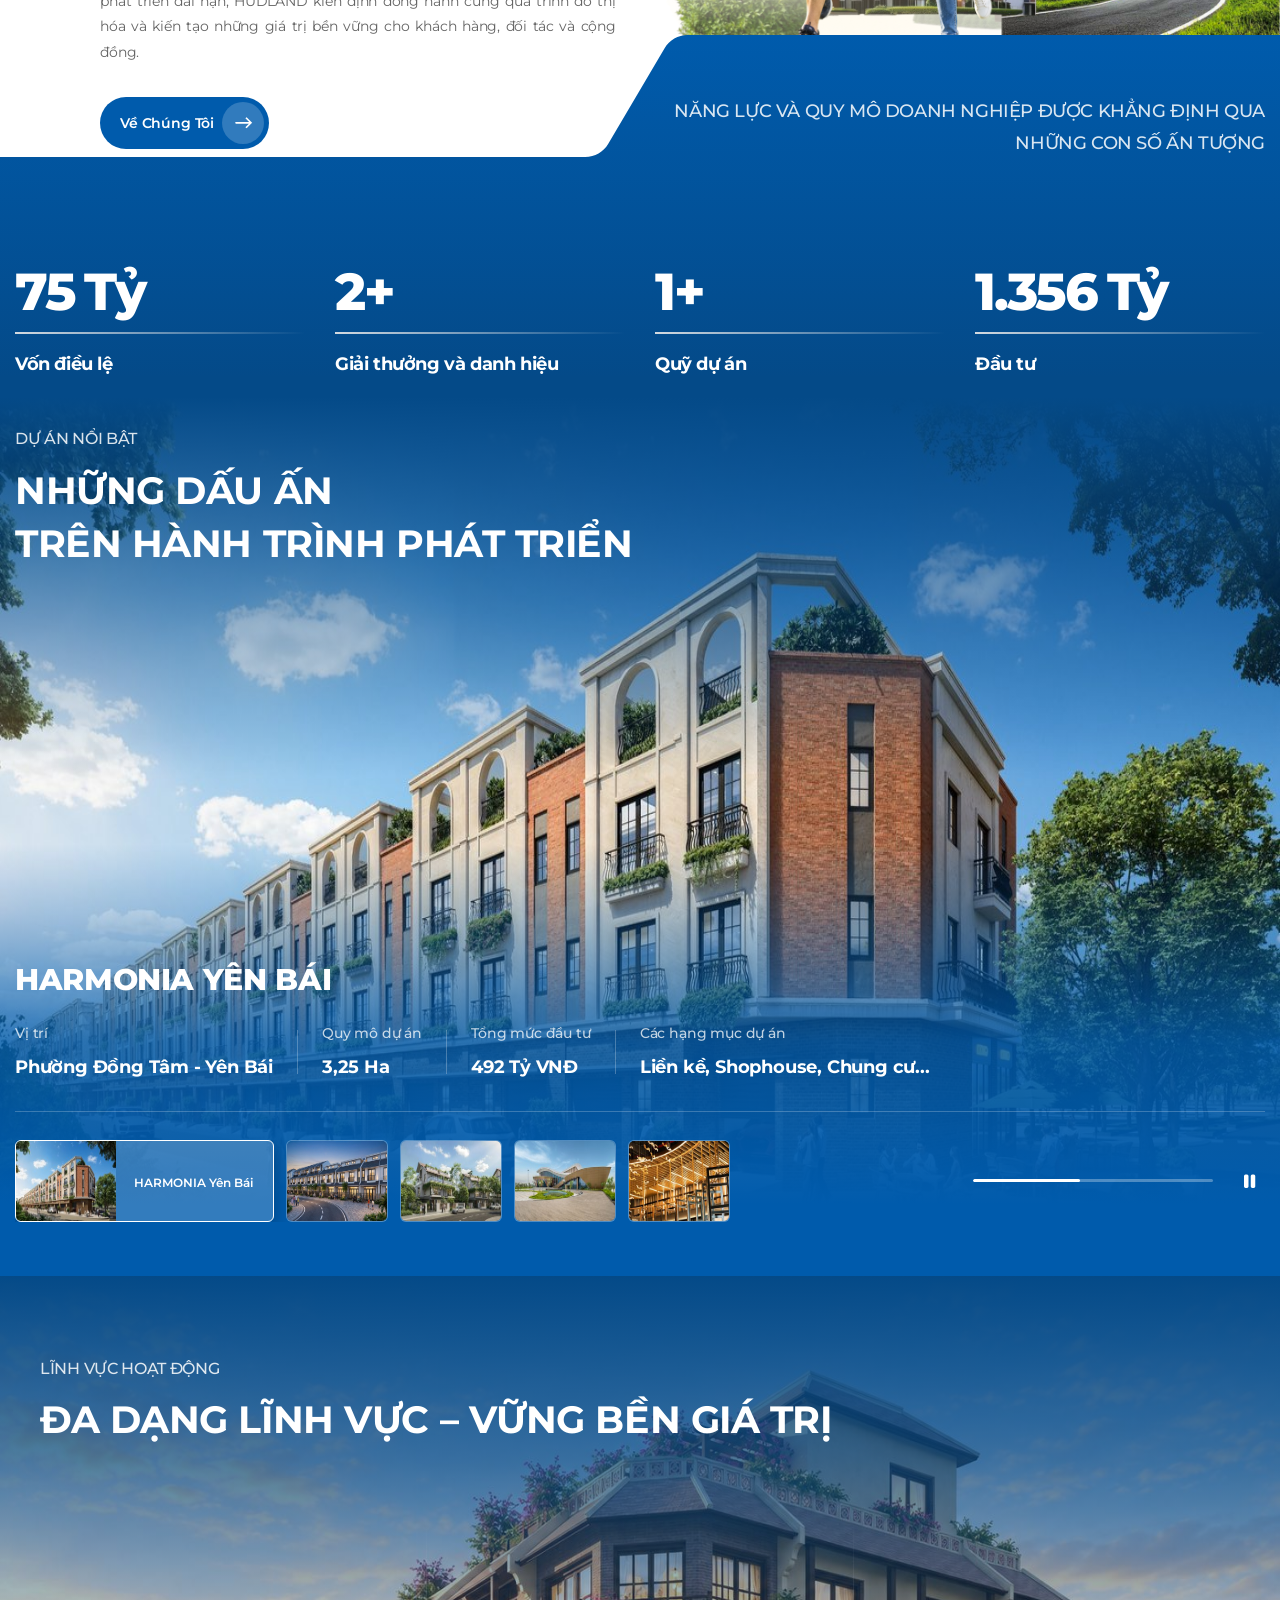
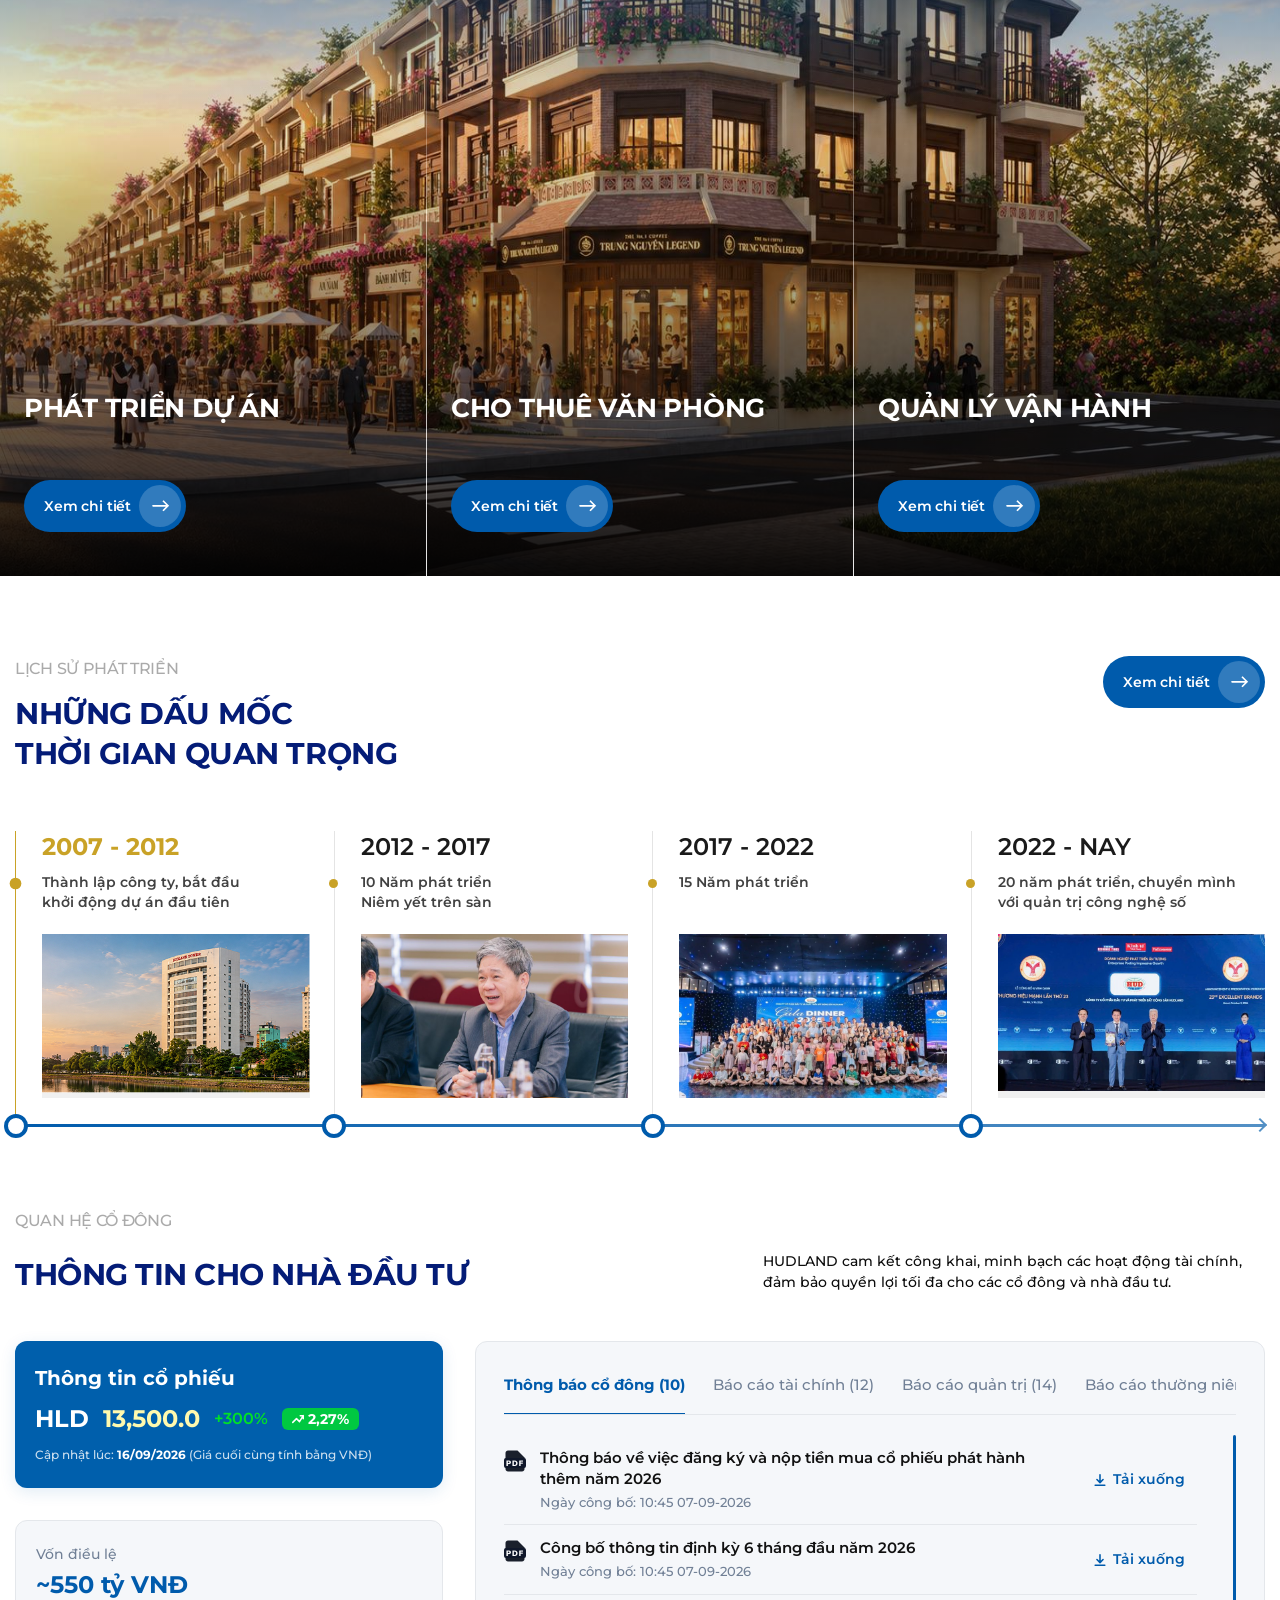
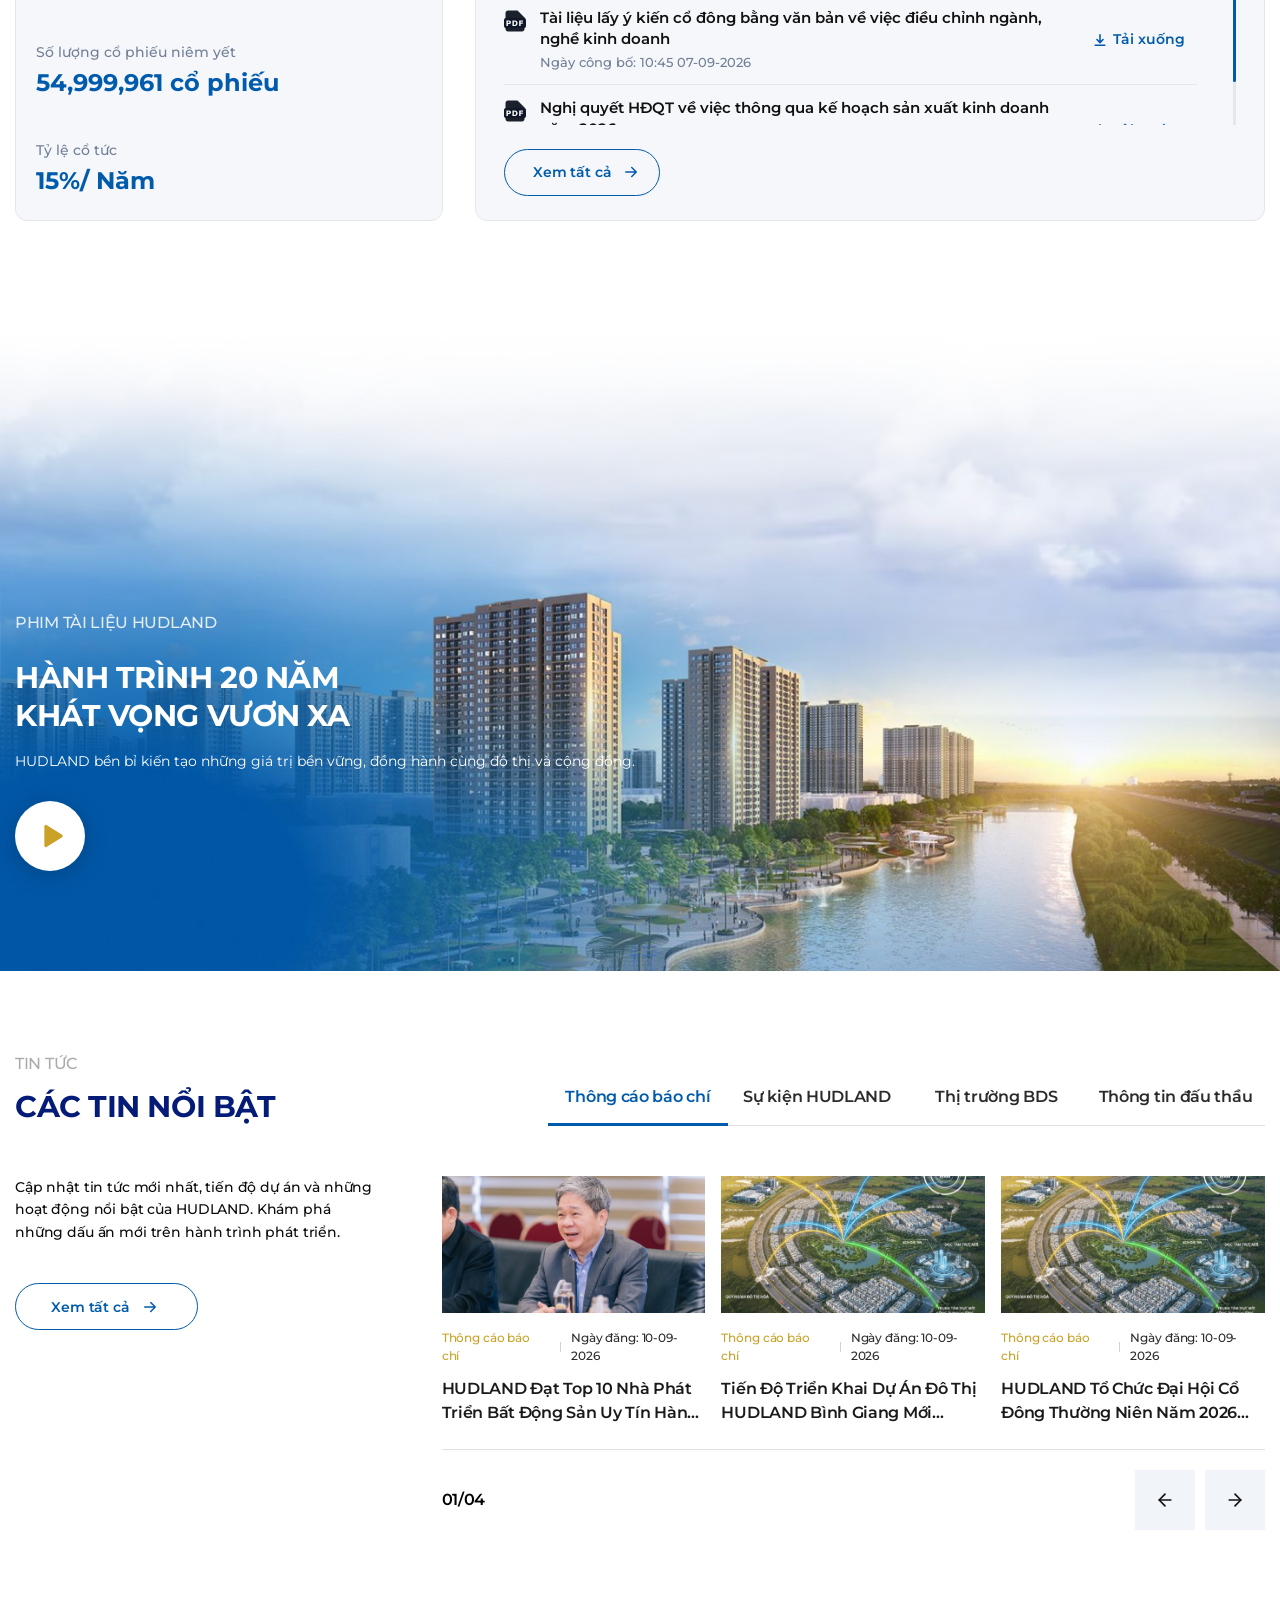
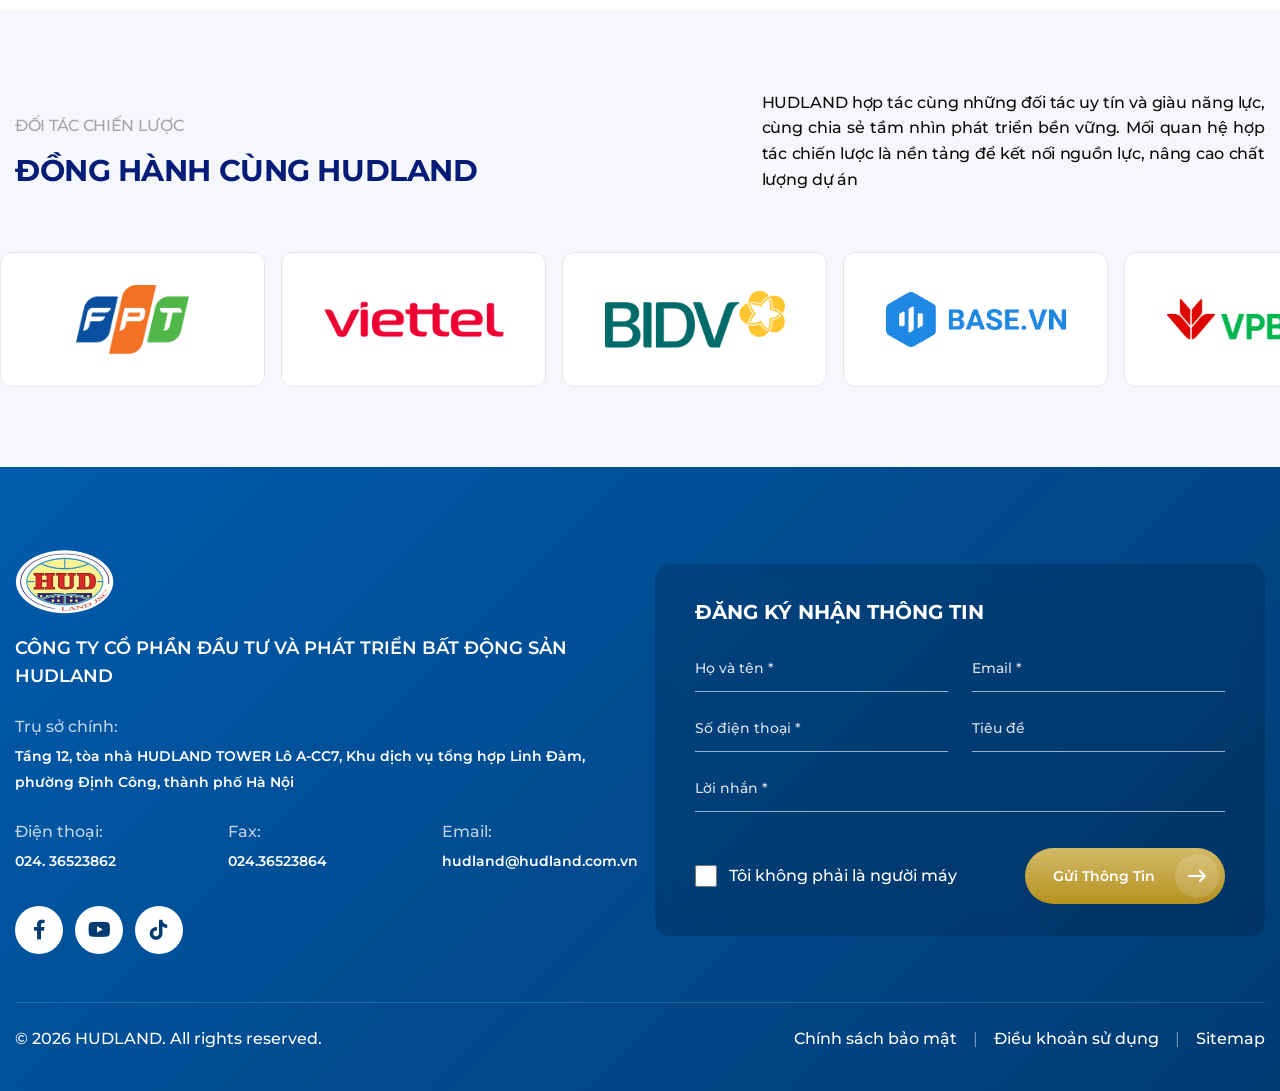
==== commit 32fc0d2c: "refactor: update project background transition logic and refine typography sizes across styles" ====
--- a/index.html
+++ b/index.html
@@ -190,8 +190,8 @@
 
         <div class="projects-section" id="projects">
             <div class="projects-bg">
-                <img src="./image/project-main-1.jpg" alt="HARMONIA YÊN BÁI" class="projects-bg__img img-fluid w-100"
-                    id="projectBgImg" loading="lazy">
+                <img src="./image/project-main-1.jpg" alt="HARMONIA YÊN BÁI" class="projects-bg__img img-fluid w-100" id="projectBgImgA" loading="lazy">
+                <img src="./image/project-main-1.jpg" alt="HARMONIA YÊN BÁI" class="projects-bg__img projects-bg__img--slide img-fluid w-100" id="projectBgImgB" loading="lazy">
             </div>
 
             <div class="projects-overlay projects-overlay--top" aria-hidden="true"></div>
@@ -241,7 +241,7 @@
                                 data-title="HARMONIA YÊN BÁI" data-location="Phường Đồng Tâm - Yên Bái"
                                 data-scale="3,25 Ha" data-investment="492 Tỷ VNĐ"
                                 data-categories="Liền kề, Shophouse, Chung cư..." data-bg="./image/project-main-1.jpg">
-                                <img src="./image/project-thumb-1.jpg" alt="HARMONIA Yên Bái"
+                                <img src="./image/project-thumb-2.jpg" alt="HARMONIA Yên Bái"
                                     class="projects-thumb__img" loading="lazy">
                                 <div class="projects-thumb__label">HARMONIA Yên Bái</div>
                             </div>
@@ -250,7 +250,7 @@
                                 data-investment="1.250 Tỷ VNĐ"
                                 data-categories="Biệt thự, Liền kề, Nhà phố thương mại..."
                                 data-bg="./image/project-main-2.jpg">
-                                <img src="./image/project-thumb-2.jpg" alt="KHU ĐÔ THỊ BÌNH GIANG"
+                                <img src="./image/project-main-2.jpg" alt="KHU ĐÔ THỊ BÌNH GIANG"
                                     class="projects-thumb__img" loading="lazy">
                                 <div class="projects-thumb__label">KHU ĐÔ THỊ BÌNH GIANG</div>
                             </div>
--- a/style/style.css
+++ b/style/style.css
@@ -128,7 +128,7 @@
 .partners-subtitle {
     display: block;
     font-family: var(--font-main);
-    font-size: 18px;
+    font-size: 16px;
     font-weight: var(--fw-medium);
     line-height: 1.6;
     letter-spacing: -0.3px;
@@ -158,7 +158,7 @@
 .news-categories__title,
 .news-listing__title {
     font-family: var(--font-main);
-    font-size: 35px;
+    font-size: 30px;
     font-weight: var(--fw-bold);
     line-height: 1.35;
     letter-spacing: -0.46px;
@@ -763,7 +763,8 @@
 }
 
 .sidebar-menu__nav {
-    padding-top: 287px;
+    display: flex;
+    align-items: center;
     padding-bottom: 40px;
     padding-left: 100px;
     padding-right: 100px;
@@ -881,7 +882,7 @@
     display: block;
     font-family: var(--font-main);
     font-weight: var(--fw-bold);
-    font-size: 20px;
+    font-size: 18px;
     letter-spacing: -0.4px;
     line-height: 32px;
     color: var(--text-main);
@@ -893,7 +894,7 @@
     margin: 0;
     font-family: var(--font-main);
     font-weight: var(--fw-extrabold);
-    font-size: 100px;
+    font-size: 80px;
     line-height: 1.15;
     letter-spacing: -1px;
     text-transform: uppercase;
@@ -905,7 +906,7 @@
 .hero-content__slogan {
     font-family: var(--font-main);
     font-weight: var(--fw-bold);
-    font-size: 20px;
+    font-size: 18px;
     letter-spacing: -0.4px;
     line-height: 32px;
     color: var(--text-main);
@@ -1139,7 +1140,7 @@
 .about-text {
     font-family: var(--font-main);
     font-weight: var(--fw-regular);
-    font-size: 16px;
+    font-size: 14px;
     line-height: 25.6px;
     letter-spacing: -0.16px;
     text-align: justify;
@@ -1354,7 +1355,7 @@
 
 .loading img,
 .loading-logo {
-    width: 380px;
+    width: 280px;
     height: auto;
     display: block;
     margin: 0 auto;
@@ -1366,7 +1367,7 @@
 .loading .loading-title {
     color: var(--text-main);
     font-family: var(--font-main);
-    font-size: 56px;
+    font-size: 46px;
     font-weight: var(--fw-extrabold);
     line-height: 1.5;
     letter-spacing: 5.12px;
@@ -1544,18 +1545,14 @@
     width: 100%;
     max-width: 100%;
     min-width: 0;
-    height: auto;
+    height: 100%;
     z-index: 1;
-}
-
-.projects-bg__img--incoming {
-    z-index: 2;
-    clip-path: polygon(100% 0, 100% 0, 100% 100%, 100% 100%);
-    transition: clip-path 0.9s cubic-bezier(0.4, 0, 0.2, 1);
-}
-
-.projects-bg__img--incoming.projects-bg__img--active {
-    clip-path: polygon(0 0, 100% 0, 100% 100%, 0 100%);
+    opacity: 1;
+    transition: opacity 0.3s ease;
+}
+
+.projects-bg__img--fade {
+    opacity: 0;
 }
 
 .projects-overlay {
@@ -1623,7 +1620,7 @@
     margin: 0;
     font-family: var(--font-main);
     font-weight: var(--fw-bold);
-    font-size: 35px;
+    font-size: 30px;
     line-height: 1.4;
     letter-spacing: -0.44px;
     text-transform: uppercase;
@@ -1652,7 +1649,7 @@
     margin: 0 0 20px 0;
     font-family: var(--font-main);
     font-weight: var(--fw-extrabold);
-    font-size: 30px;
+    font-size: 25px;
     line-height: 1.4;
     letter-spacing: -0.36px;
     text-transform: uppercase;
@@ -1767,10 +1764,13 @@
     opacity: 0;
     padding: 0;
     overflow: hidden;
-    white-space: nowrap;
-    font-family: var(--font-main);
+    font-family: var(--font-main);
+    display: -webkit-box;
+    -webkit-line-clamp: 1;
+    -webkit-box-orient: vertical;
+    overflow: hidden;
     font-weight: var(--fw-semibold);
-    font-size: 16px;
+    font-size: 12px;
     line-height: 1.3;
     color: var(--text-main);
     transition: max-width 0.5s cubic-bezier(0.4, 0, 0.2, 1),
@@ -1785,8 +1785,9 @@
 }
 
 .projects-thumb--active .projects-thumb__label {
-    max-width: 320px;
+    max-width: 220px;
     opacity: 1;
+    height: 12px;
     padding-left: 18px;
     padding-right: 20px;
 }
@@ -1890,11 +1891,11 @@
     padding-top: 100px;
 }
 
-.activities-header__container {
+/* .activities-header__container {
     max-width: 1920px;
     padding-left: 120px;
     padding-right: 120px;
-}
+} */
 
 .activities-subhead {
     display: inline-block;
@@ -1912,7 +1913,7 @@
 .activities-title {
     font-family: var(--font-main);
     font-weight: var(--fw-bold);
-    font-size: 35px;
+    font-size: 30px;
     line-height: 1.35;
     letter-spacing: -0.44px;
     color: var(--text-main);
@@ -1934,7 +1935,7 @@
     display: flex;
     flex-direction: column;
     justify-content: flex-end;
-    padding: 48px 32px;
+    padding: 48px 54px;
     cursor: pointer;
     background-color: transparent;
     transition: background-color 0.4s ease, backdrop-filter 0.4s ease, -webkit-backdrop-filter 0.4s ease;
@@ -2357,7 +2358,7 @@
 
 .investors-stock-time {
     font-family: var(--font-main);
-    font-size: 14px;
+    font-size: 12px;
     font-weight: 500;
     line-height: 1.4;
     color: rgba(255, 255, 255, 0.8);
@@ -3335,7 +3336,7 @@
     min-width: 200px;
     color: #FFFFFF;
     font-family: var(--font-main);
-    font-size: 18px;
+    font-size: 14px;
     font-weight: 600;
     cursor: pointer;
     transition: filter 0.2s ease, transform 0.2s ease;
@@ -3536,7 +3537,7 @@
 
 .about-letter__text p {
     font-family: 'Montserrat', sans-serif;
-    font-size: 16px;
+    font-size: 14px;
     font-weight: 400;
     line-height: 1.6;
     letter-spacing: -0.16px;
@@ -3610,7 +3611,7 @@
     background: linear-gradient(180deg, #033F78 0%, #0B4883 100%);
     position: relative;
     overflow: hidden;
-    padding: 100px 0 80px;
+    padding: 100px 0 50px;
 }
 
 .about-vision-watermark {
@@ -6107,7 +6108,7 @@
     z-index: 1;
     display: flex;
     flex-direction: column;
-    padding: 106px 0 80px;
+    padding: 80px 0 80px;
     height: 100%;
 }
 
@@ -6275,7 +6276,11 @@
     }
 
     .about-stats__row {
-        padding-top: 30px;
+        padding-top: 60px;
+    }
+
+    .container {
+        max-width: 1320px;
     }
 }
 
@@ -8578,11 +8583,6 @@
 
 
 @media (max-width: 575.98px) {
-    .projects-bg__img {
-        height: 500px;
-        object-fit: cover;
-    }
-
     .about-corner--top-left {
         width: 66px;
         height: 44px;
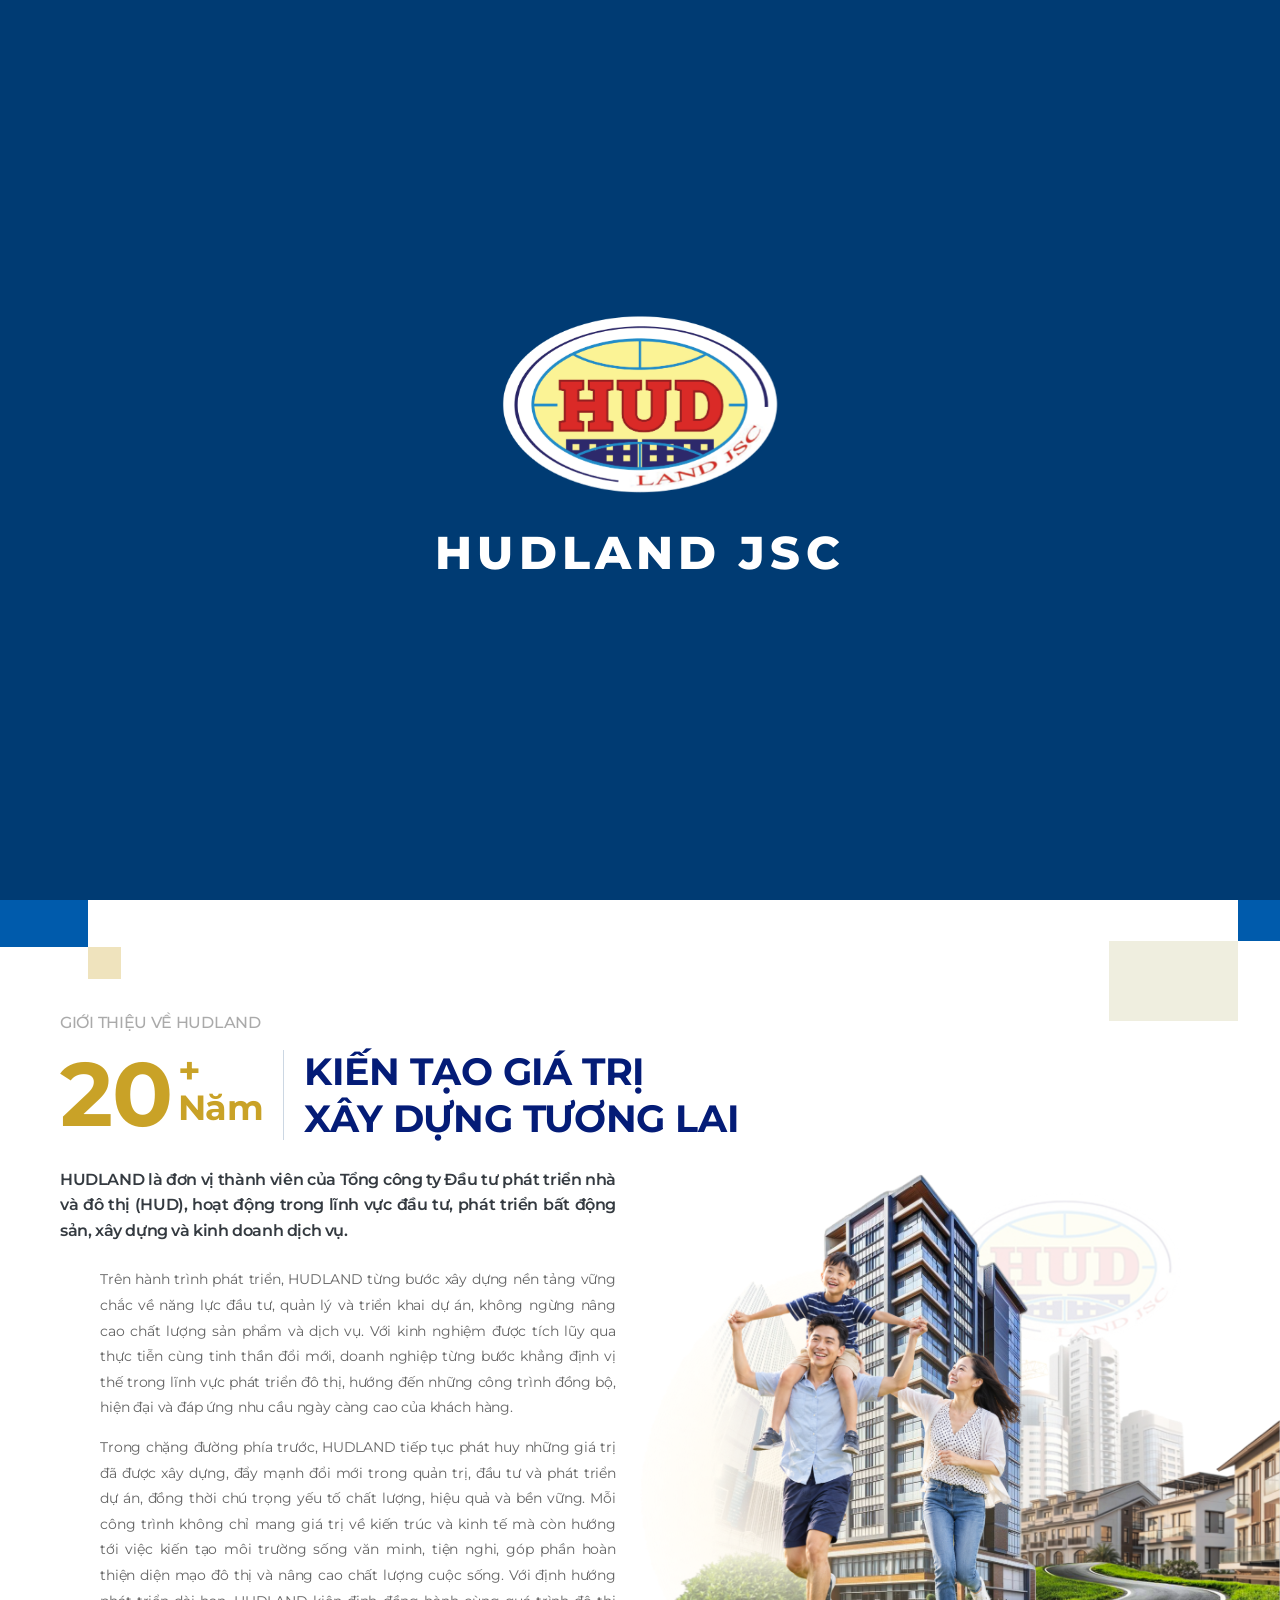
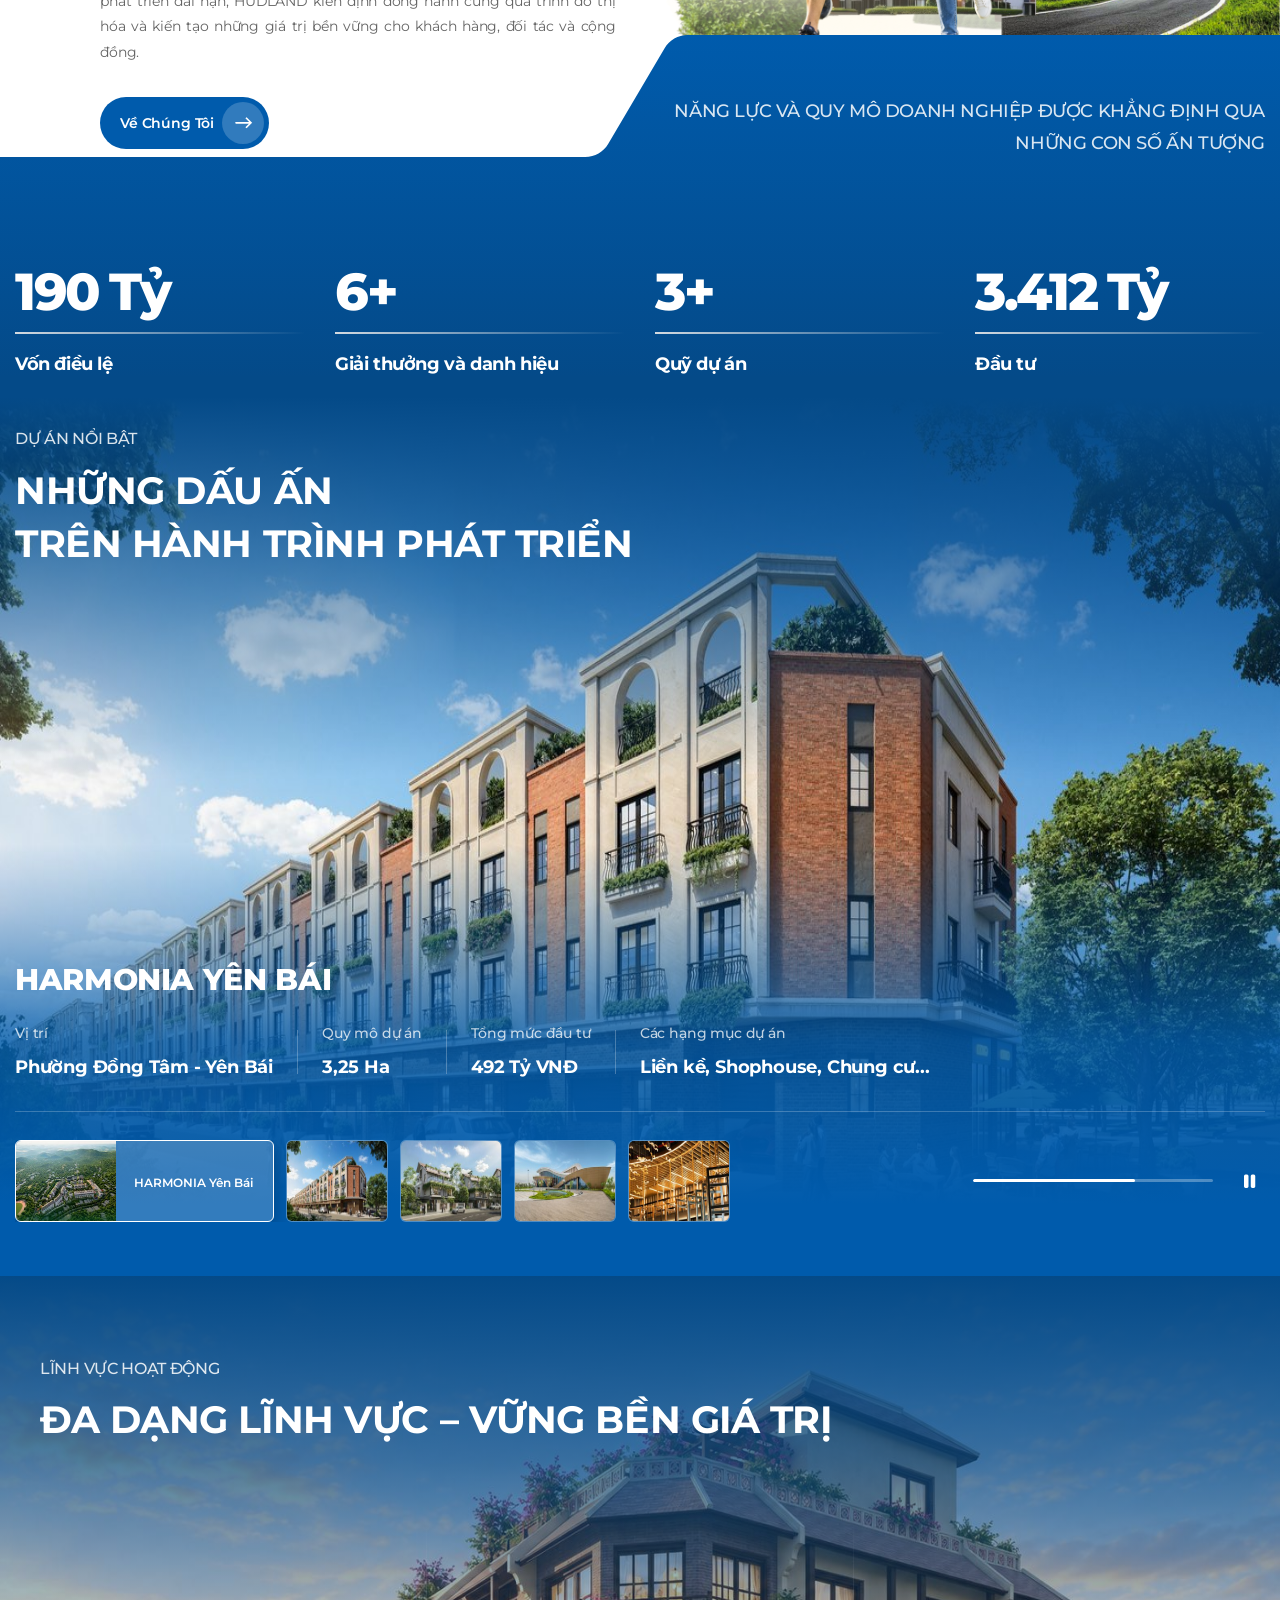
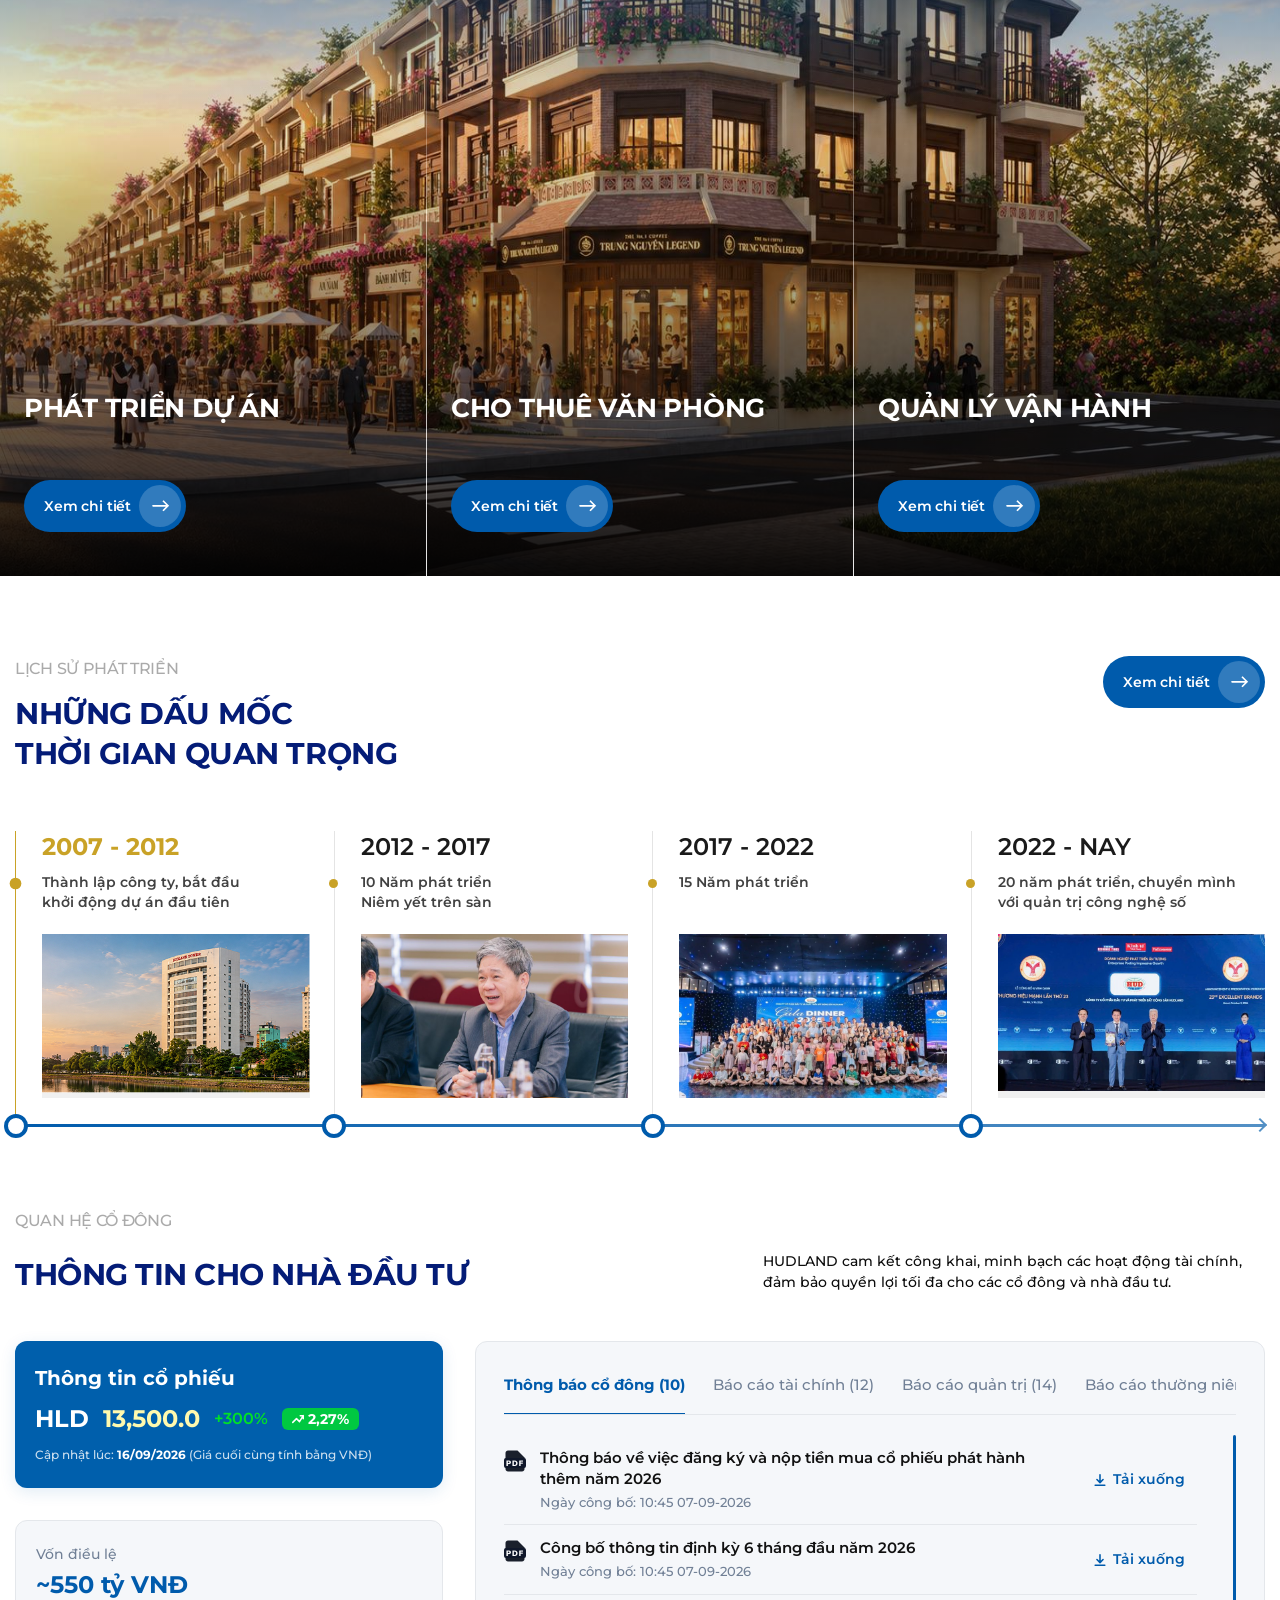
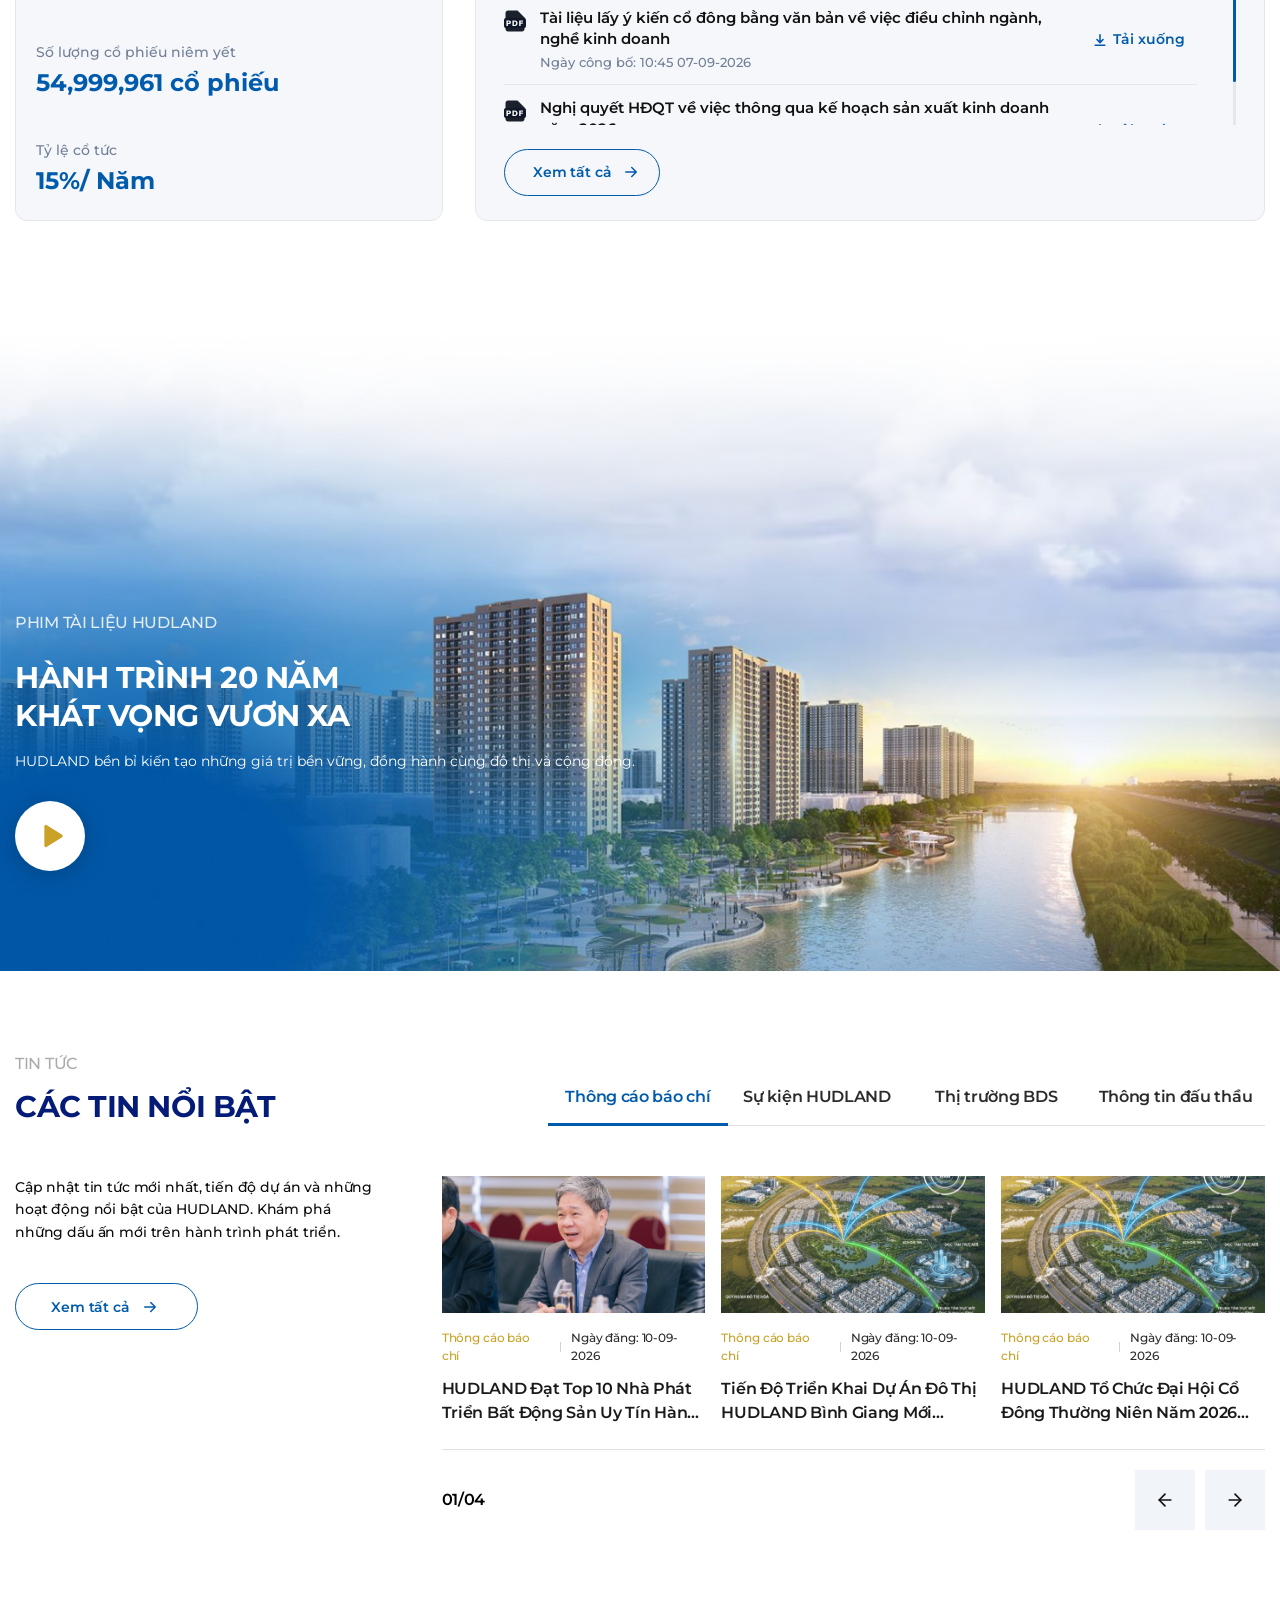
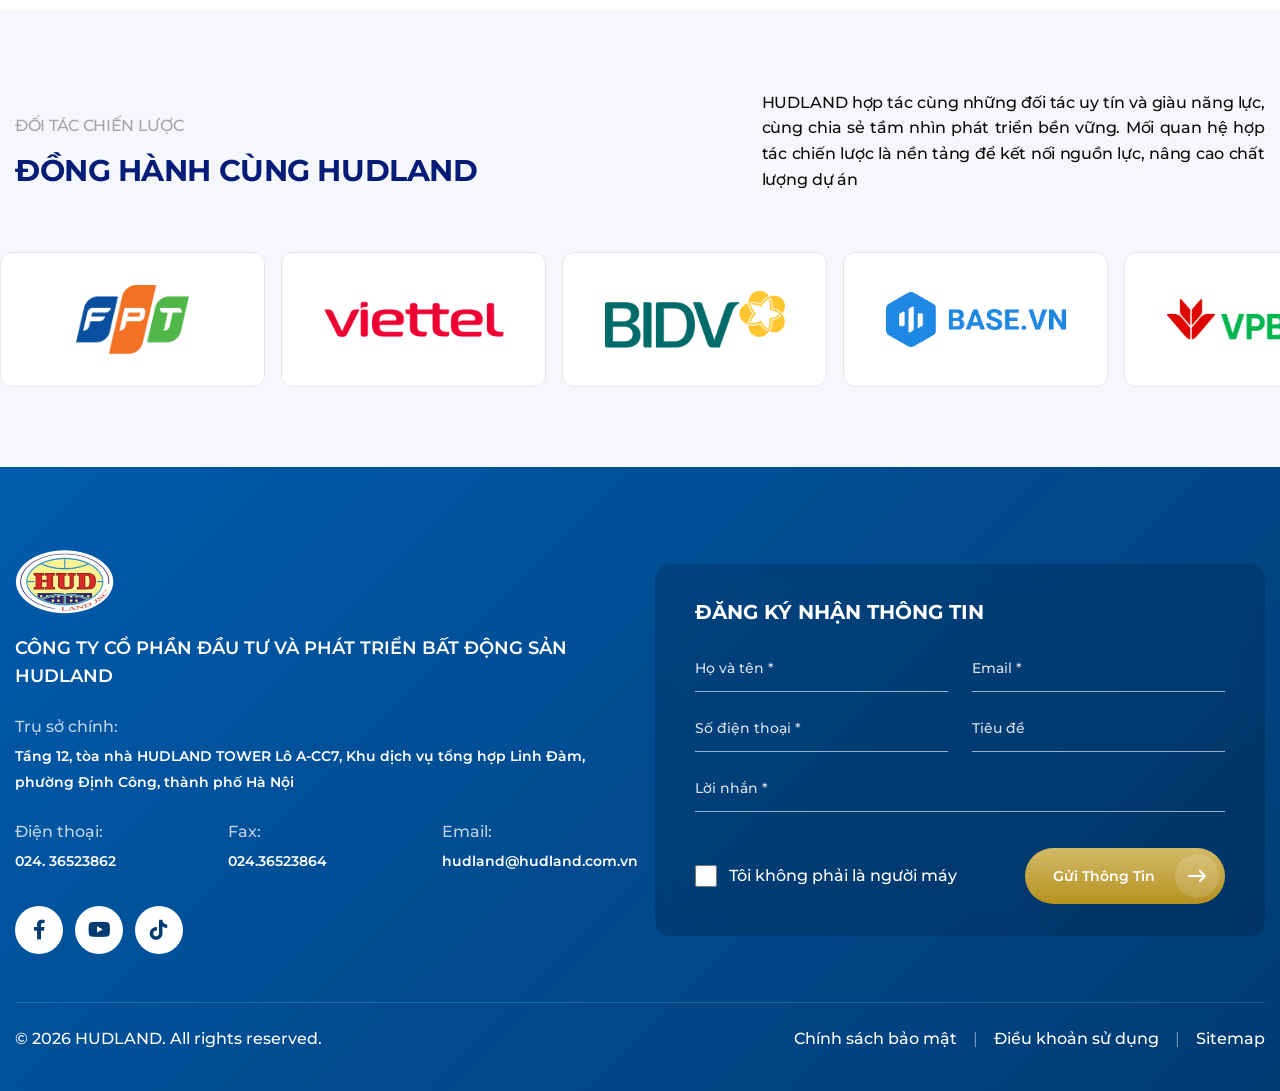
==== commit 6e4d8719: "revert index.html changes per user instruction" ====
--- a/index.html
+++ b/index.html
@@ -190,8 +190,8 @@
 
         <div class="projects-section" id="projects">
             <div class="projects-bg">
-                <img src="./image/project-main-1.jpg" alt="HARMONIA YÊN BÁI" class="projects-bg__img img-fluid w-100" id="projectBgImgA" loading="lazy">
-                <img src="./image/project-main-1.jpg" alt="HARMONIA YÊN BÁI" class="projects-bg__img projects-bg__img--slide img-fluid w-100" id="projectBgImgB" loading="lazy">
+                <img src="./image/project-main-1.jpg" alt="HARMONIA YÊN BÁI" class="projects-bg__img img-fluid w-100"
+                    id="projectBgImg" loading="lazy">
             </div>
 
             <div class="projects-overlay projects-overlay--top" aria-hidden="true"></div>
@@ -241,7 +241,7 @@
                                 data-title="HARMONIA YÊN BÁI" data-location="Phường Đồng Tâm - Yên Bái"
                                 data-scale="3,25 Ha" data-investment="492 Tỷ VNĐ"
                                 data-categories="Liền kề, Shophouse, Chung cư..." data-bg="./image/project-main-1.jpg">
-                                <img src="./image/project-thumb-2.jpg" alt="HARMONIA Yên Bái"
+                                <img src="./image/project-thumb-1.jpg" alt="HARMONIA Yên Bái"
                                     class="projects-thumb__img" loading="lazy">
                                 <div class="projects-thumb__label">HARMONIA Yên Bái</div>
                             </div>
@@ -250,7 +250,7 @@
                                 data-investment="1.250 Tỷ VNĐ"
                                 data-categories="Biệt thự, Liền kề, Nhà phố thương mại..."
                                 data-bg="./image/project-main-2.jpg">
-                                <img src="./image/project-main-2.jpg" alt="KHU ĐÔ THỊ BÌNH GIANG"
+                                <img src="./image/project-thumb-2.jpg" alt="KHU ĐÔ THỊ BÌNH GIANG"
                                     class="projects-thumb__img" loading="lazy">
                                 <div class="projects-thumb__label">KHU ĐÔ THỊ BÌNH GIANG</div>
                             </div>
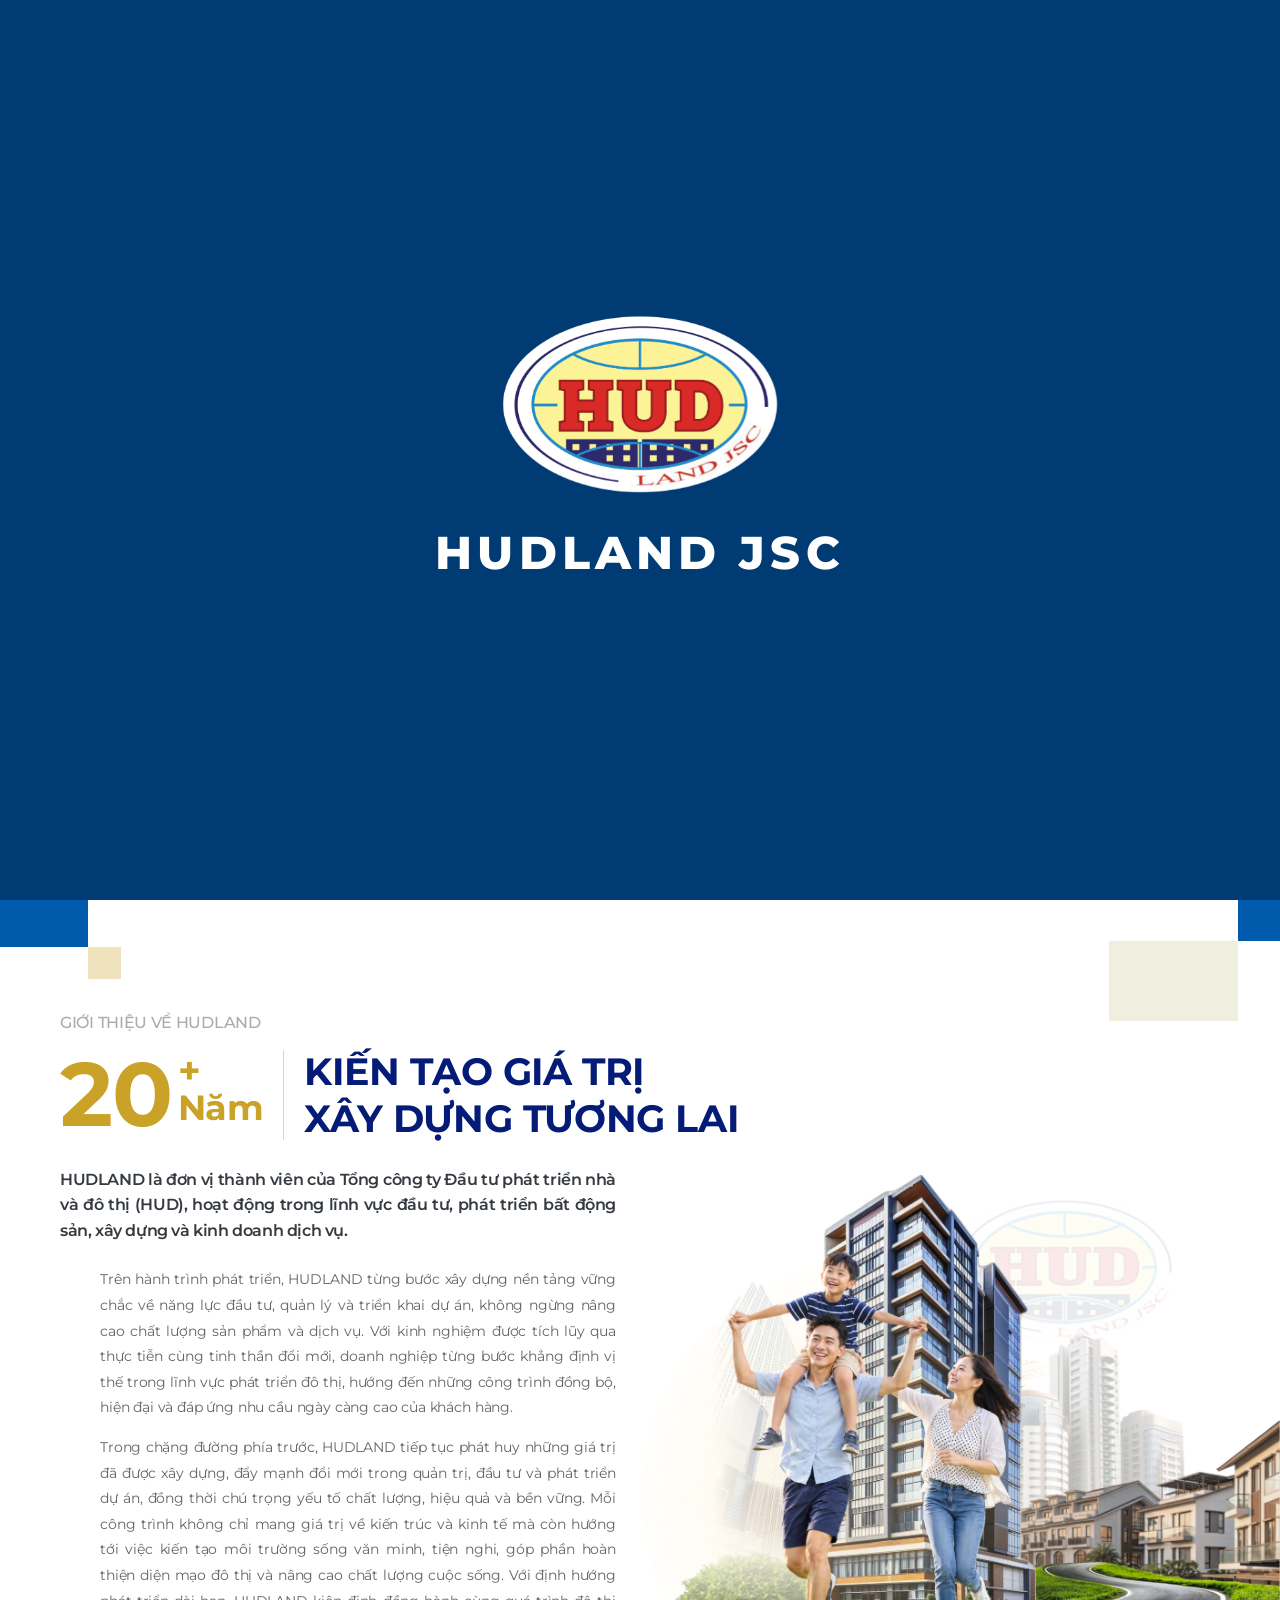
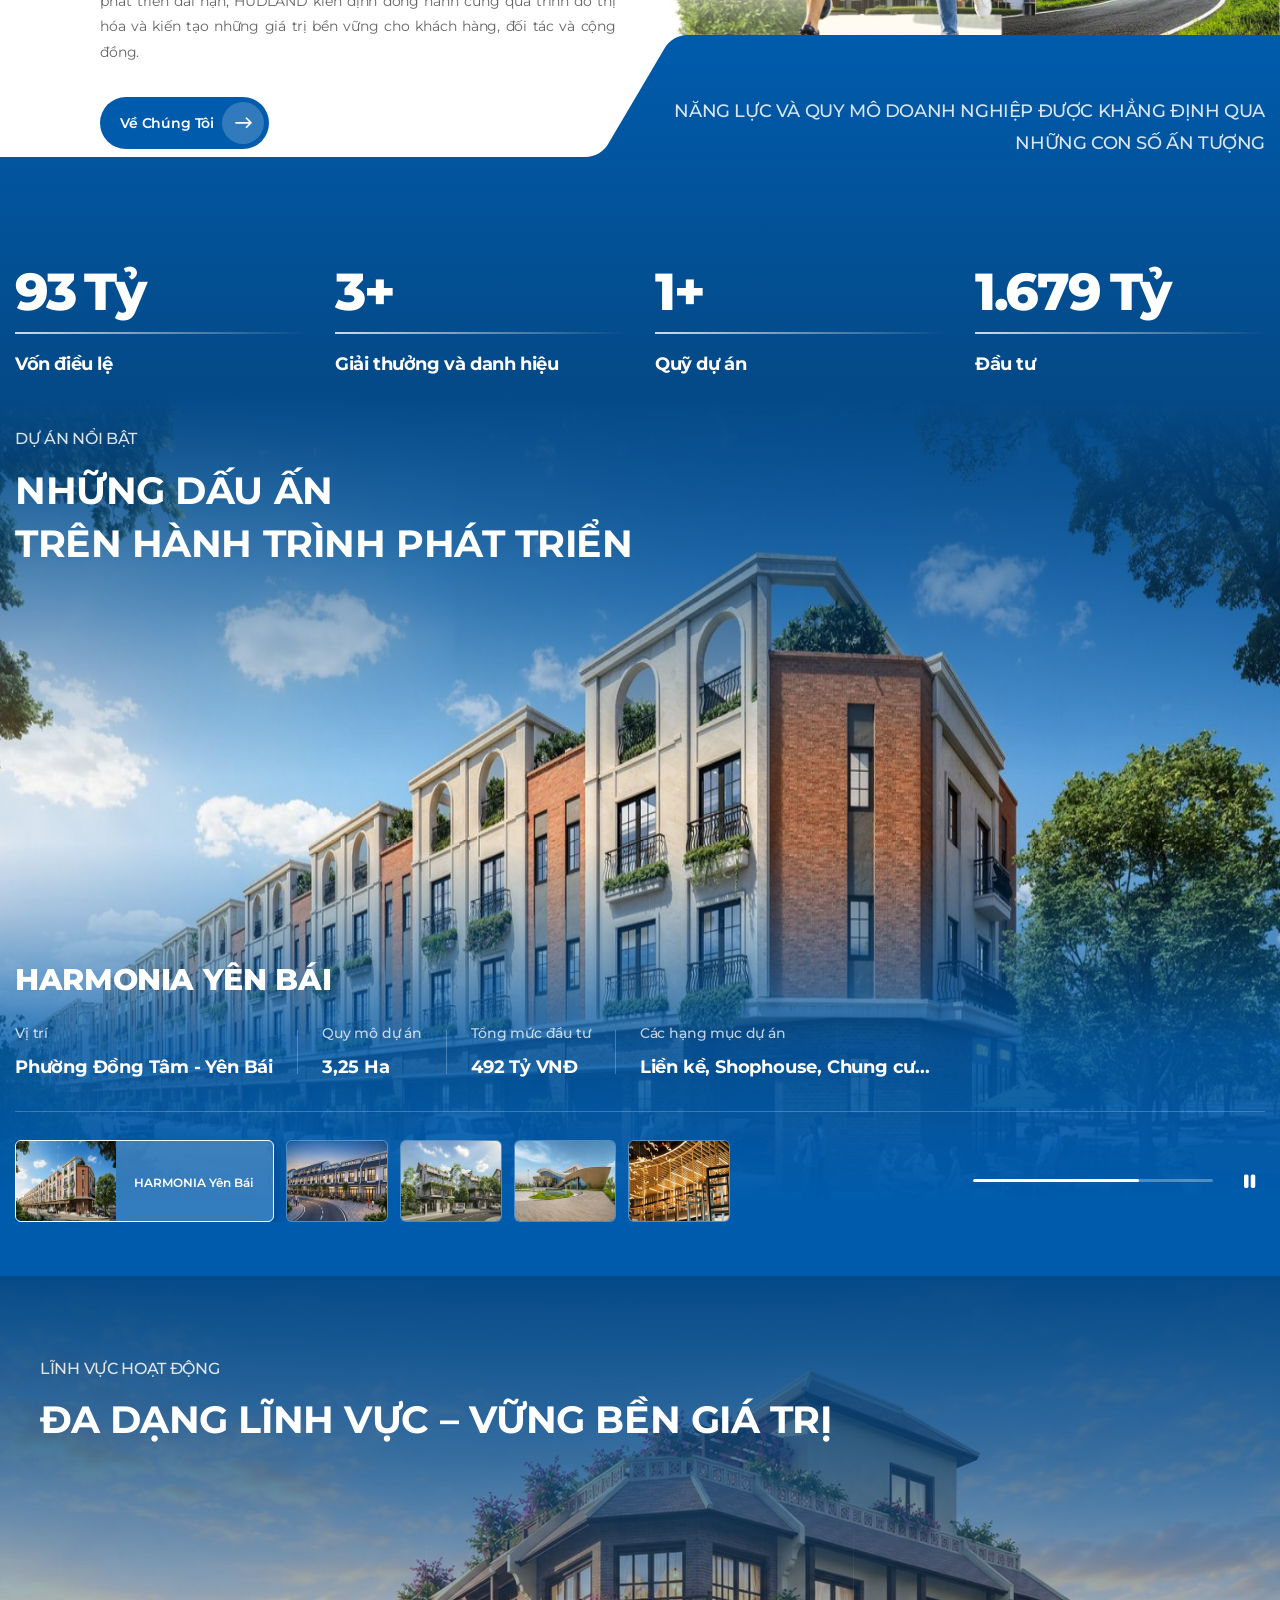
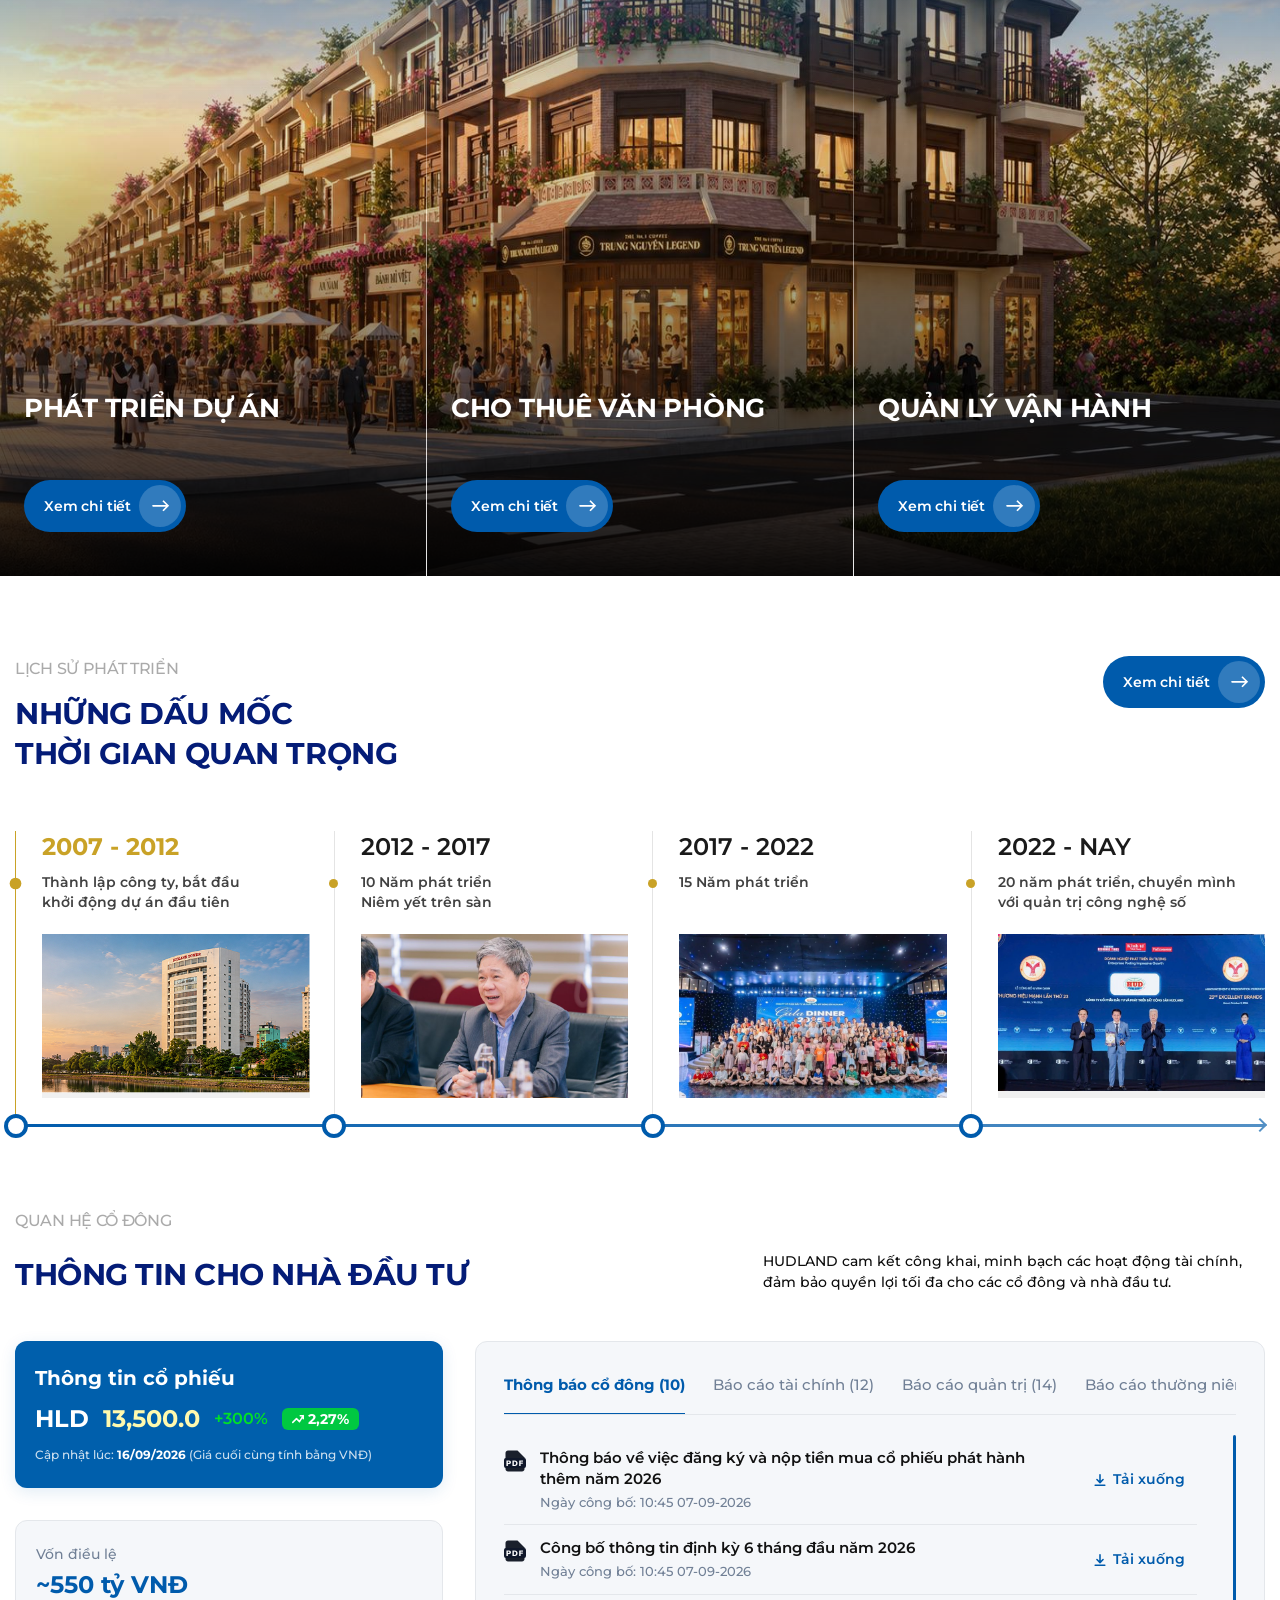
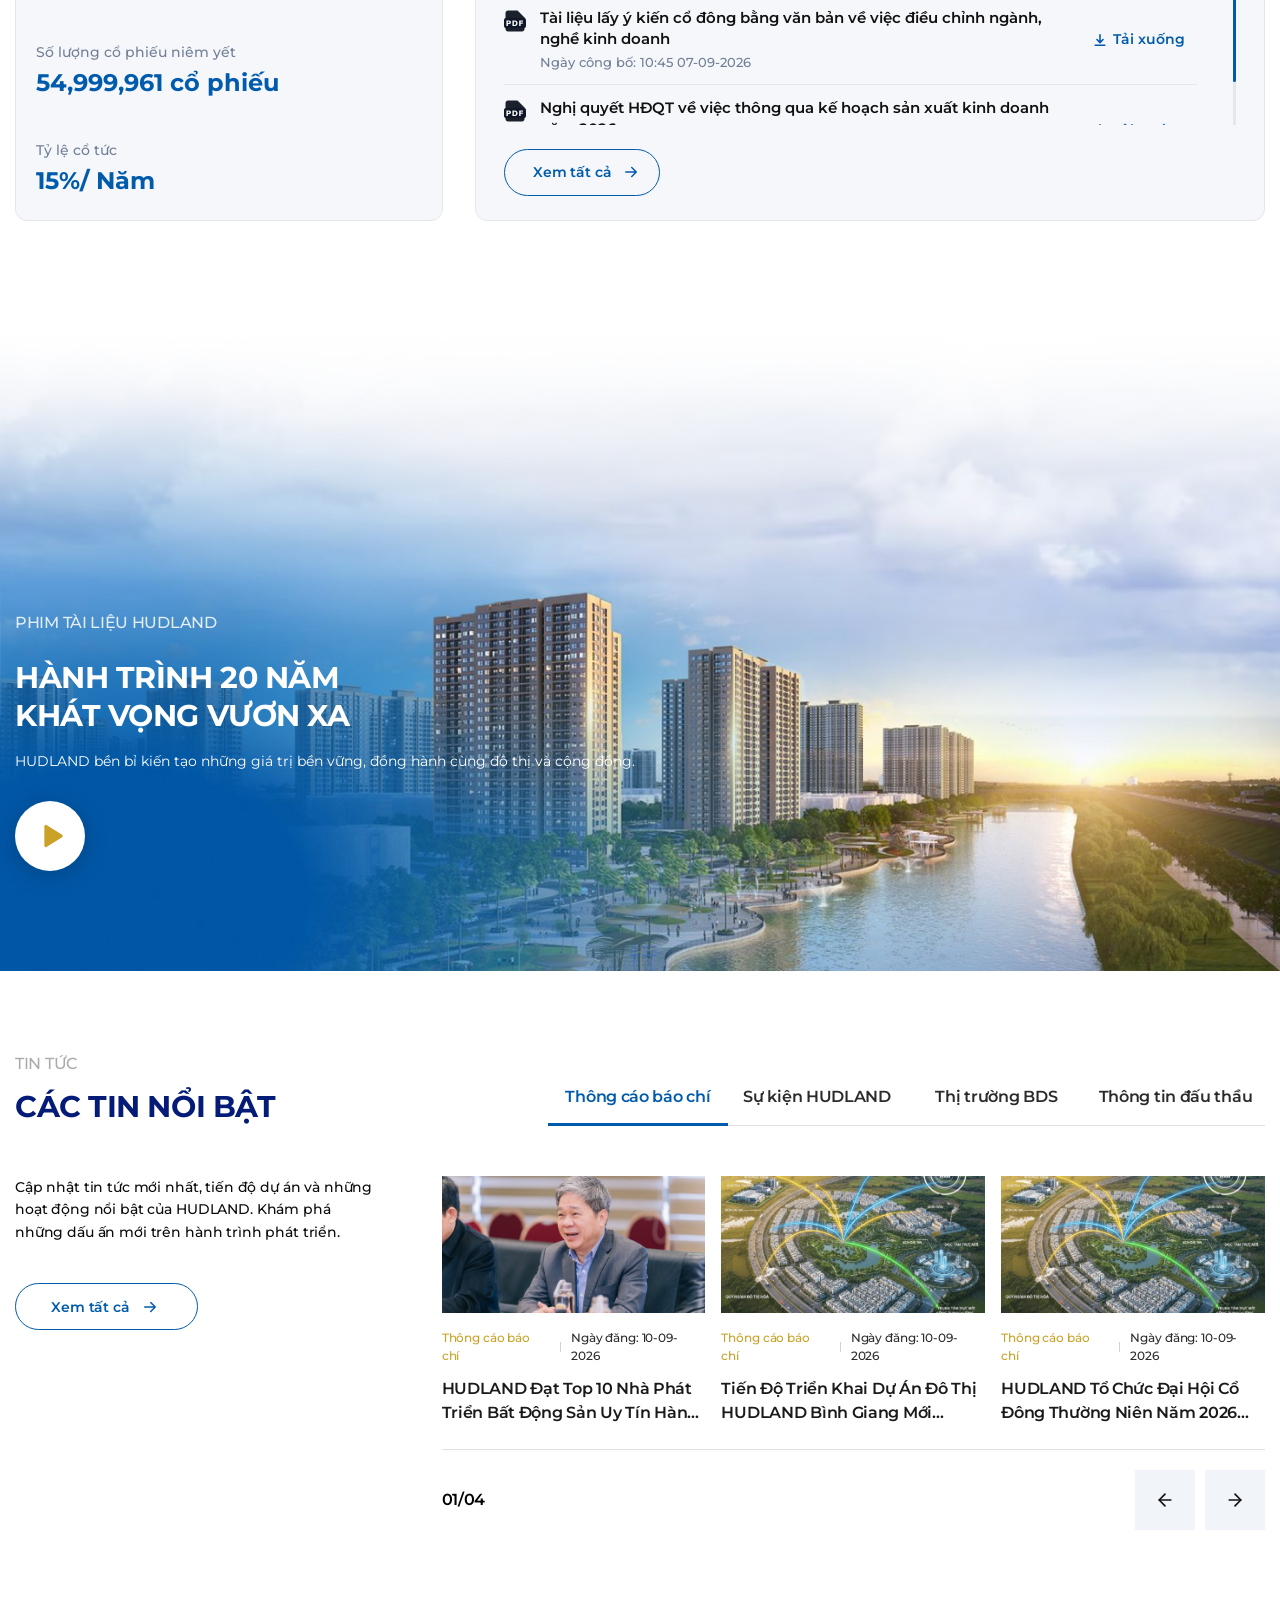
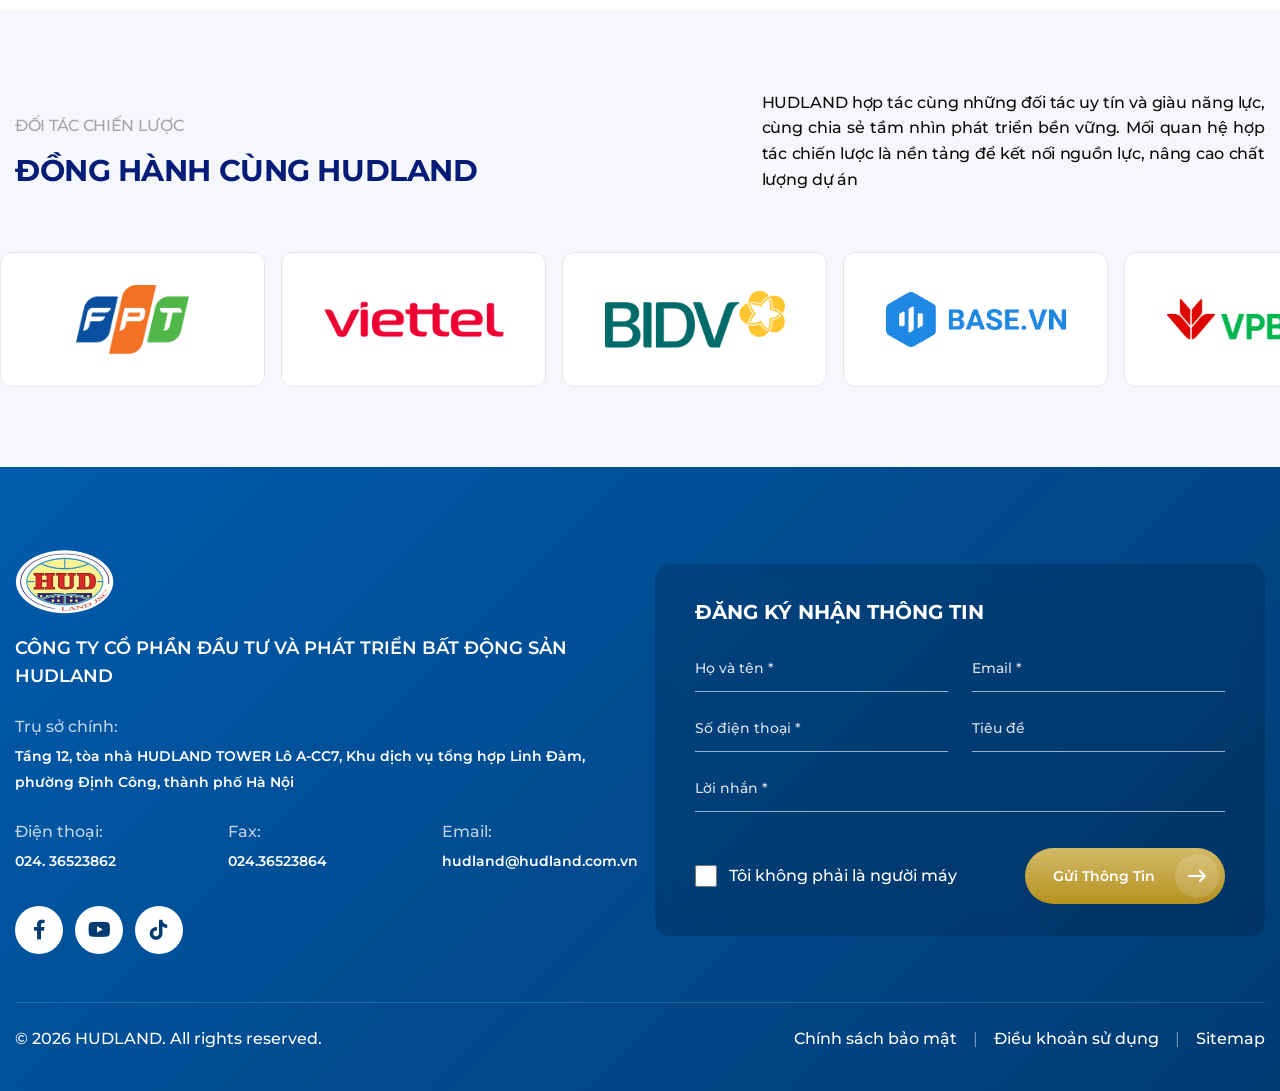
==== commit b4bb72e9: "refactor: implement smooth clip-path transition for project background images" ====
--- a/index.html
+++ b/index.html
@@ -241,7 +241,7 @@
                                 data-title="HARMONIA YÊN BÁI" data-location="Phường Đồng Tâm - Yên Bái"
                                 data-scale="3,25 Ha" data-investment="492 Tỷ VNĐ"
                                 data-categories="Liền kề, Shophouse, Chung cư..." data-bg="./image/project-main-1.jpg">
-                                <img src="./image/project-thumb-1.jpg" alt="HARMONIA Yên Bái"
+                                <img src="./image/project-thumb-2.jpg" alt="HARMONIA Yên Bái"
                                     class="projects-thumb__img" loading="lazy">
                                 <div class="projects-thumb__label">HARMONIA Yên Bái</div>
                             </div>
@@ -250,7 +250,7 @@
                                 data-investment="1.250 Tỷ VNĐ"
                                 data-categories="Biệt thự, Liền kề, Nhà phố thương mại..."
                                 data-bg="./image/project-main-2.jpg">
-                                <img src="./image/project-thumb-2.jpg" alt="KHU ĐÔ THỊ BÌNH GIANG"
+                                <img src="./image/project-main-2.jpg" alt="KHU ĐÔ THỊ BÌNH GIANG"
                                     class="projects-thumb__img" loading="lazy">
                                 <div class="projects-thumb__label">KHU ĐÔ THỊ BÌNH GIANG</div>
                             </div>
--- a/style/style.css
+++ b/style/style.css
@@ -1547,12 +1547,28 @@
     min-width: 0;
     height: 100%;
     z-index: 1;
-    opacity: 1;
-    transition: opacity 0.3s ease;
-}
-
-.projects-bg__img--fade {
-    opacity: 0;
+    transform: translateZ(0);
+    -webkit-transform: translateZ(0);
+    backface-visibility: hidden;
+    -webkit-backface-visibility: hidden;
+}
+
+.projects-bg__img--slide {
+    z-index: 2;
+    clip-path: polygon(100% 0, 100% 0, 100% 100%, 100% 100%);
+    -webkit-clip-path: polygon(100% 0, 100% 0, 100% 100%, 100% 100%);
+    transition: clip-path 0.9s cubic-bezier(0.4, 0, 0.2, 1), -webkit-clip-path 0.9s cubic-bezier(0.4, 0, 0.2, 1);
+    will-change: clip-path;
+}
+
+.projects-bg__img--slide.projects-bg__img--wiping {
+    clip-path: polygon(0 0, 100% 0, 100% 100%, 0 100%);
+    -webkit-clip-path: polygon(0 0, 100% 0, 100% 100%, 0 100%);
+}
+
+.projects-bg__img--reset {
+    transition: none !important;
+    -webkit-transition: none !important;
 }
 
 .projects-overlay {
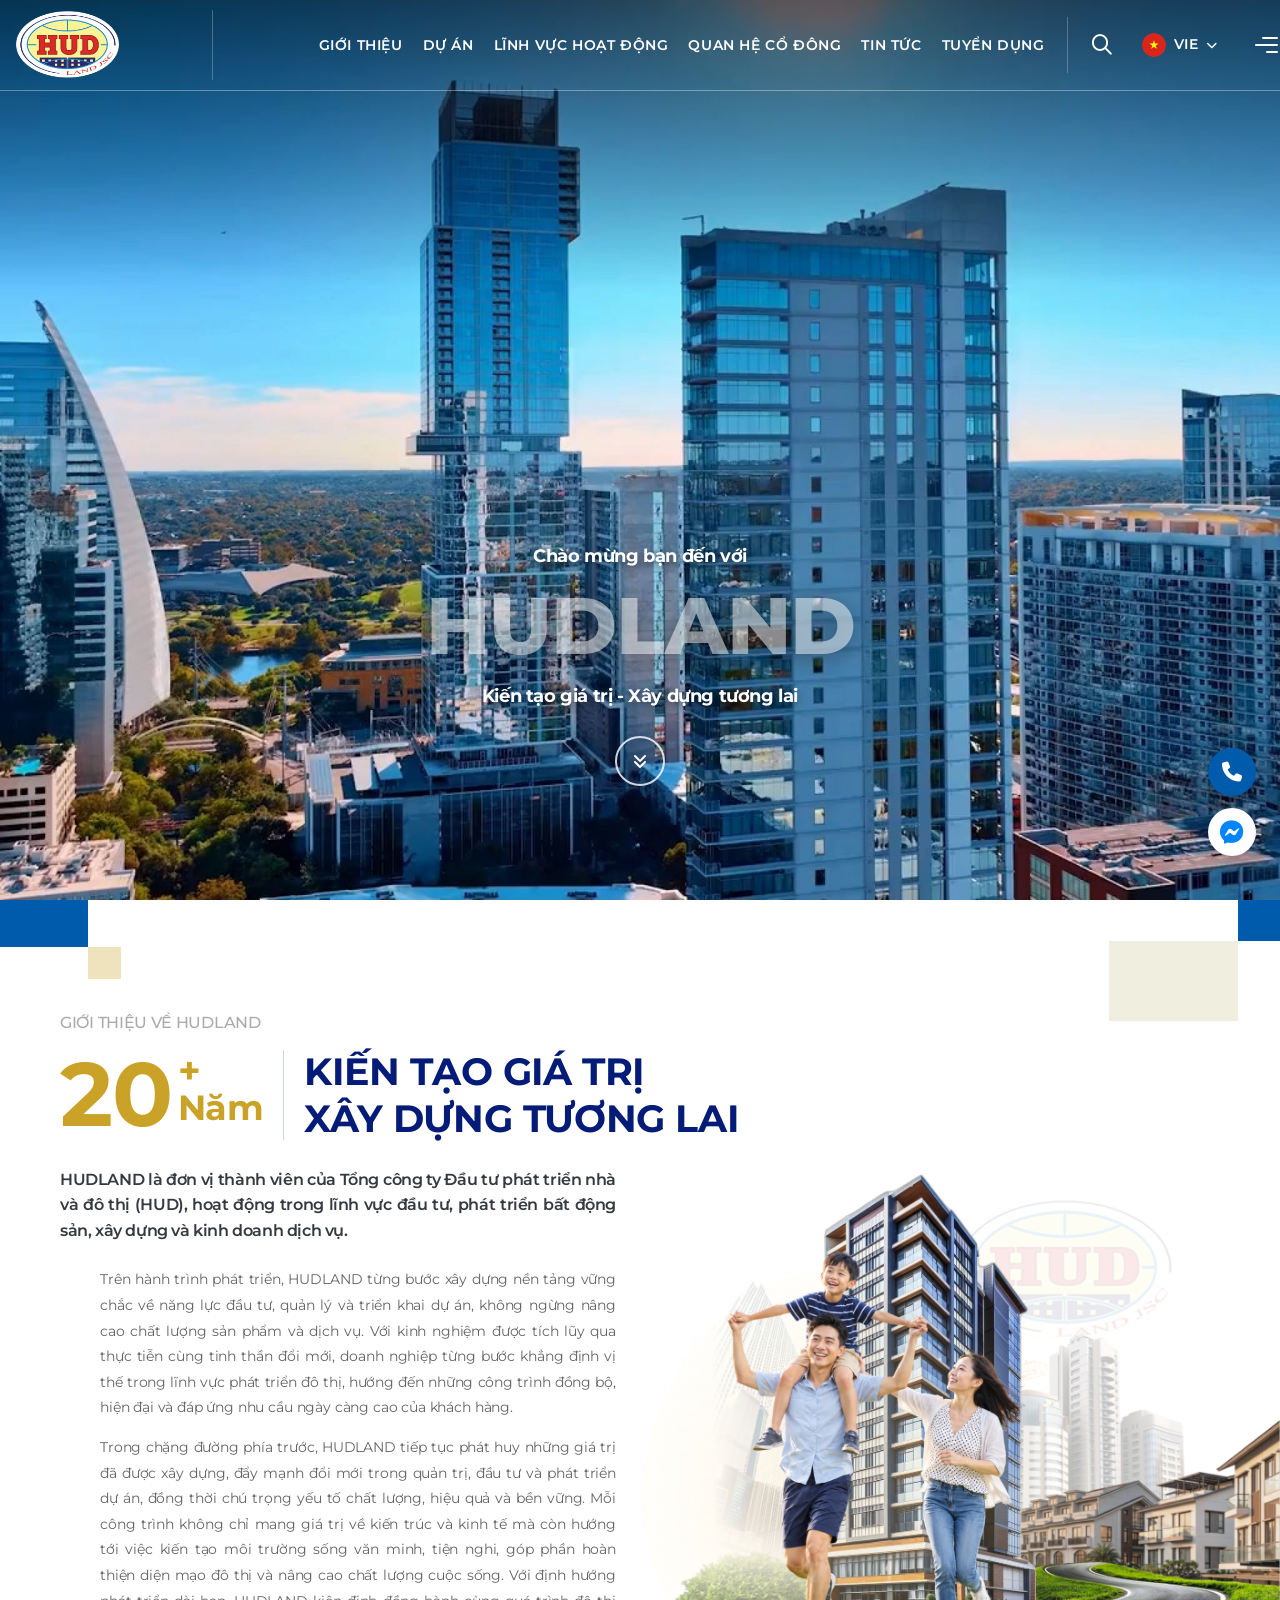
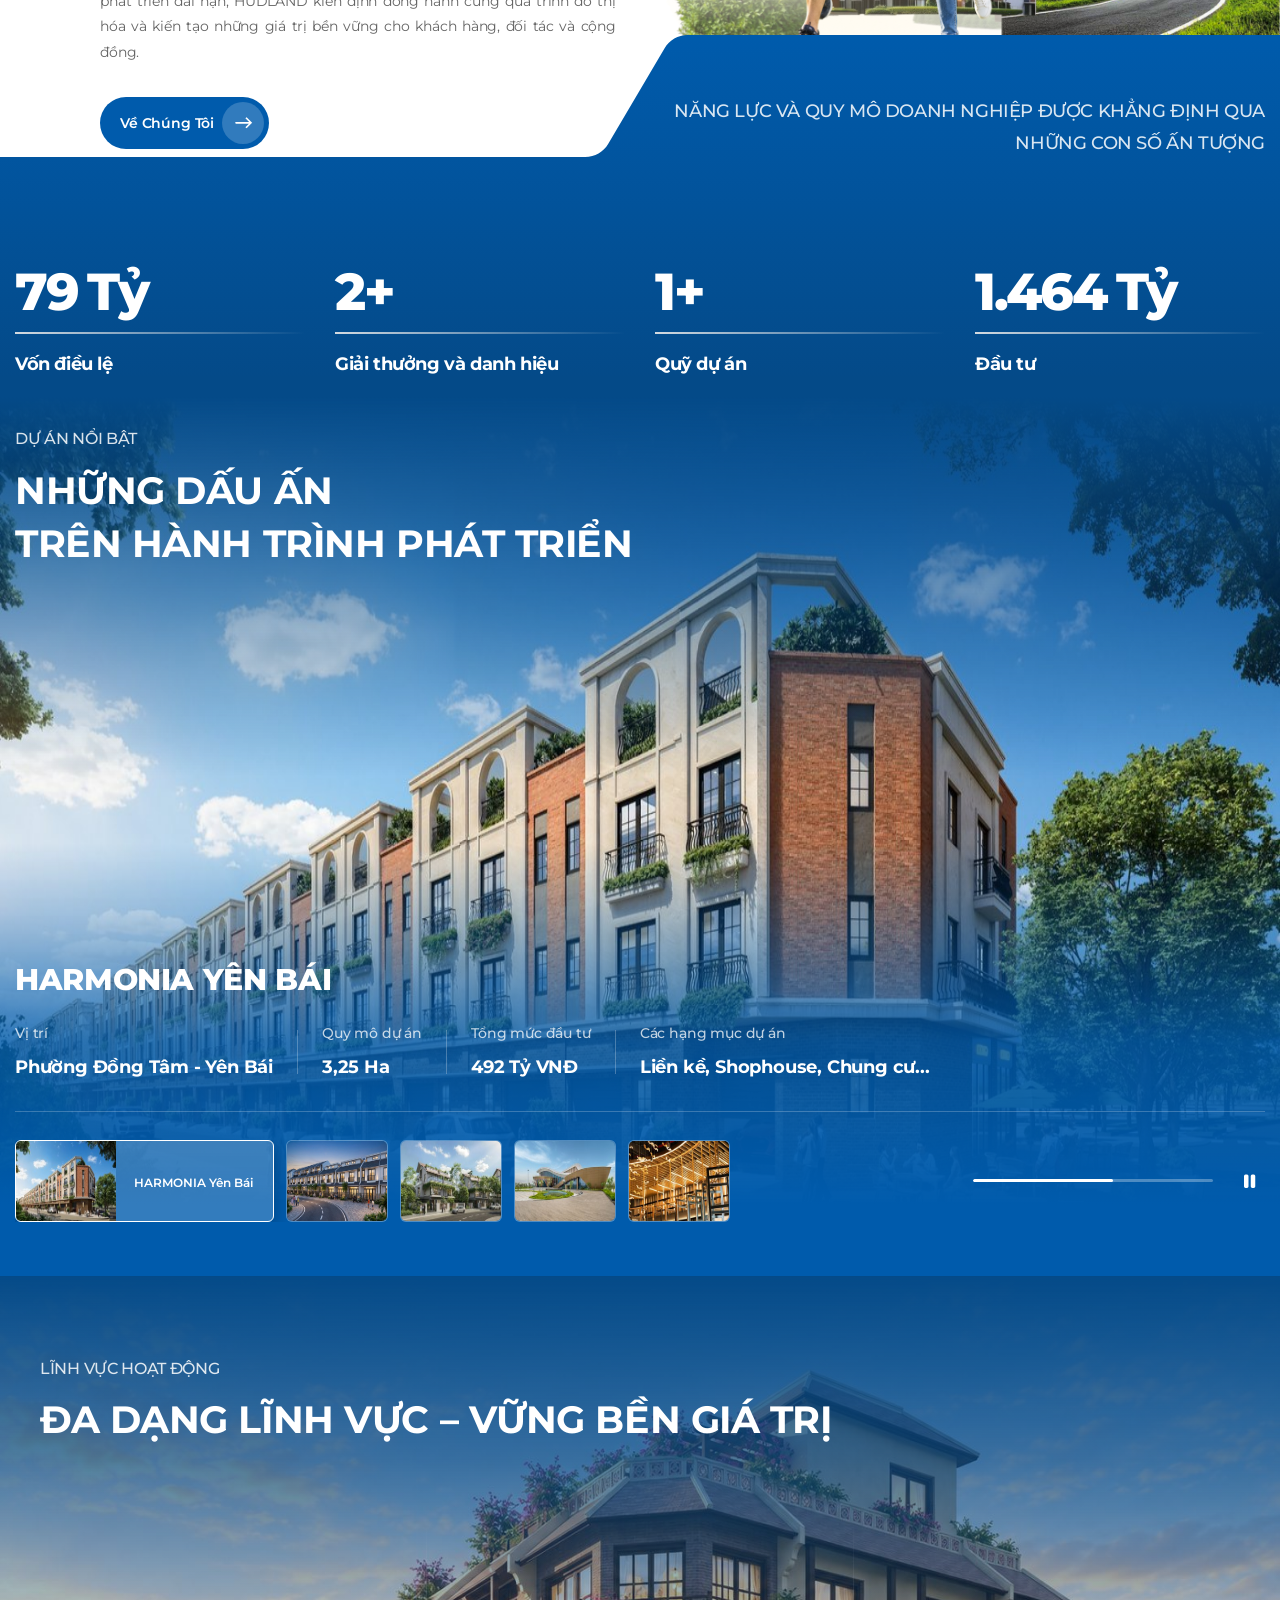
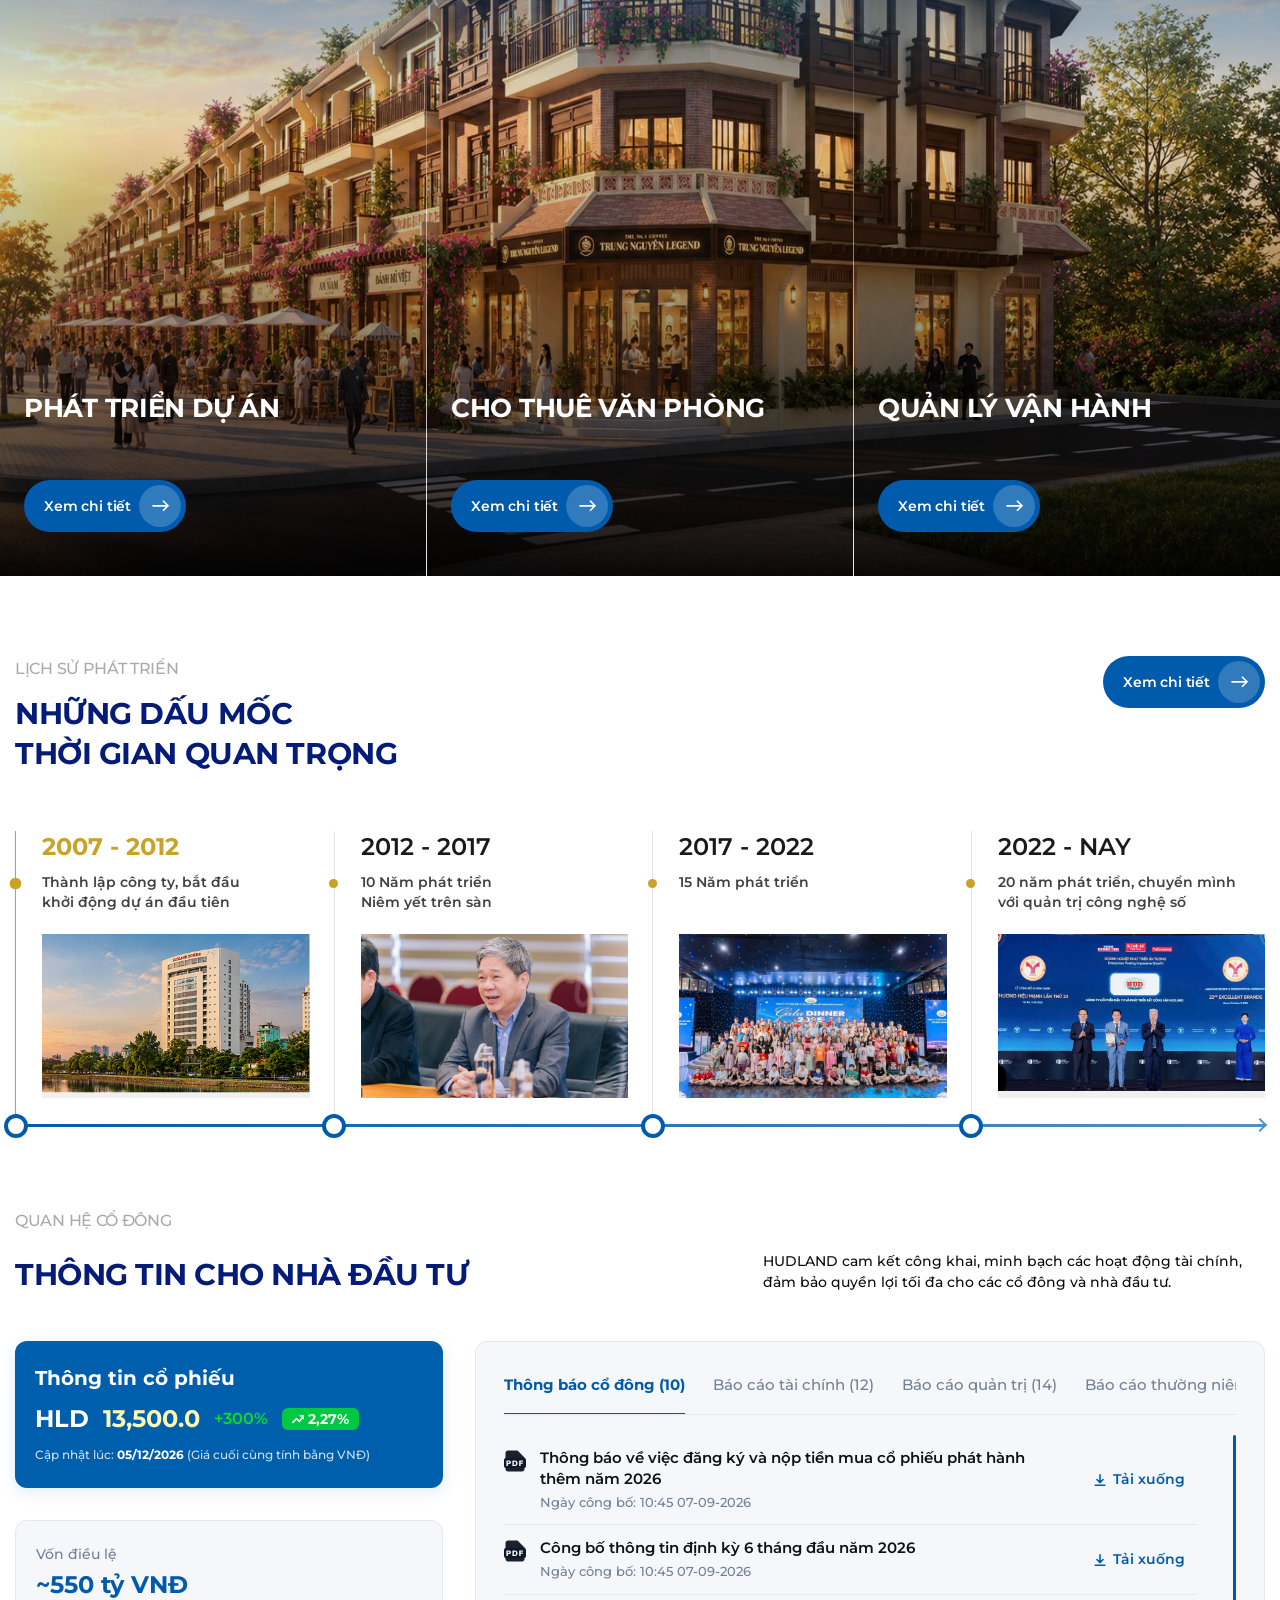
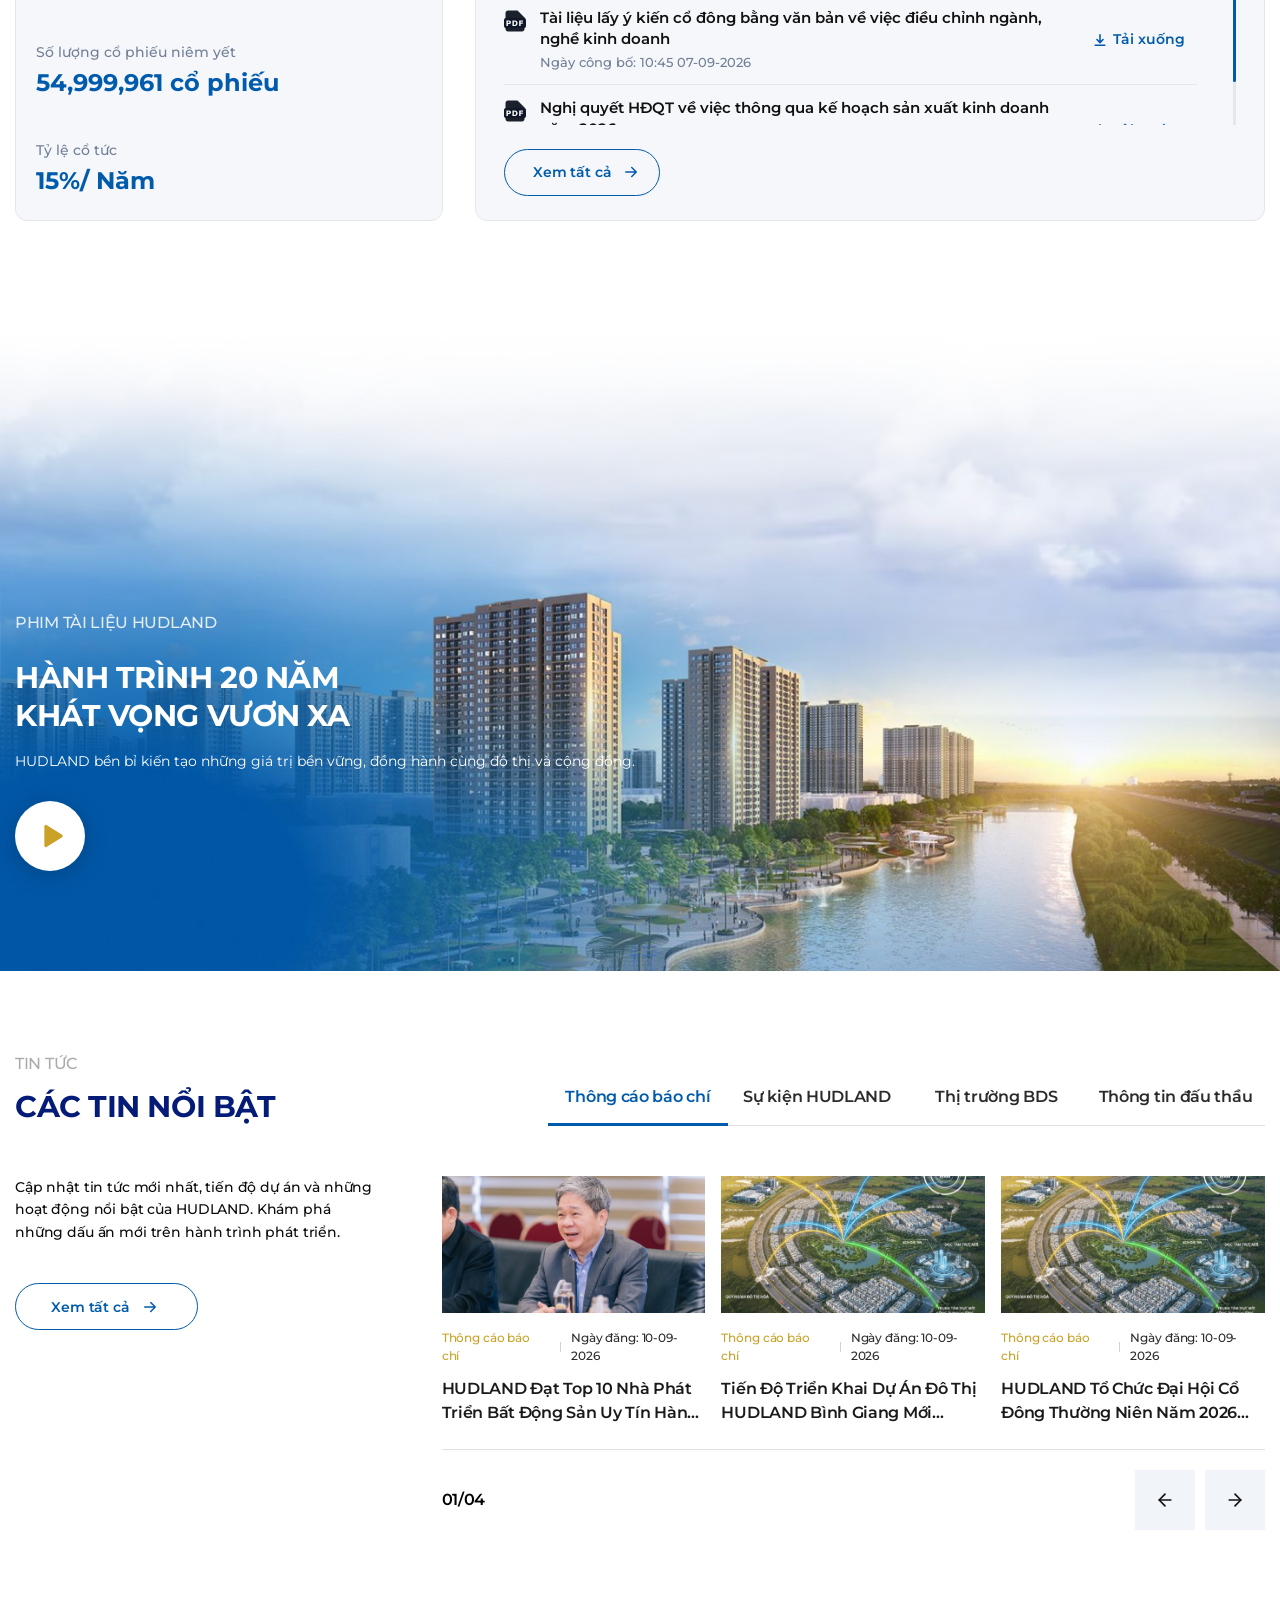
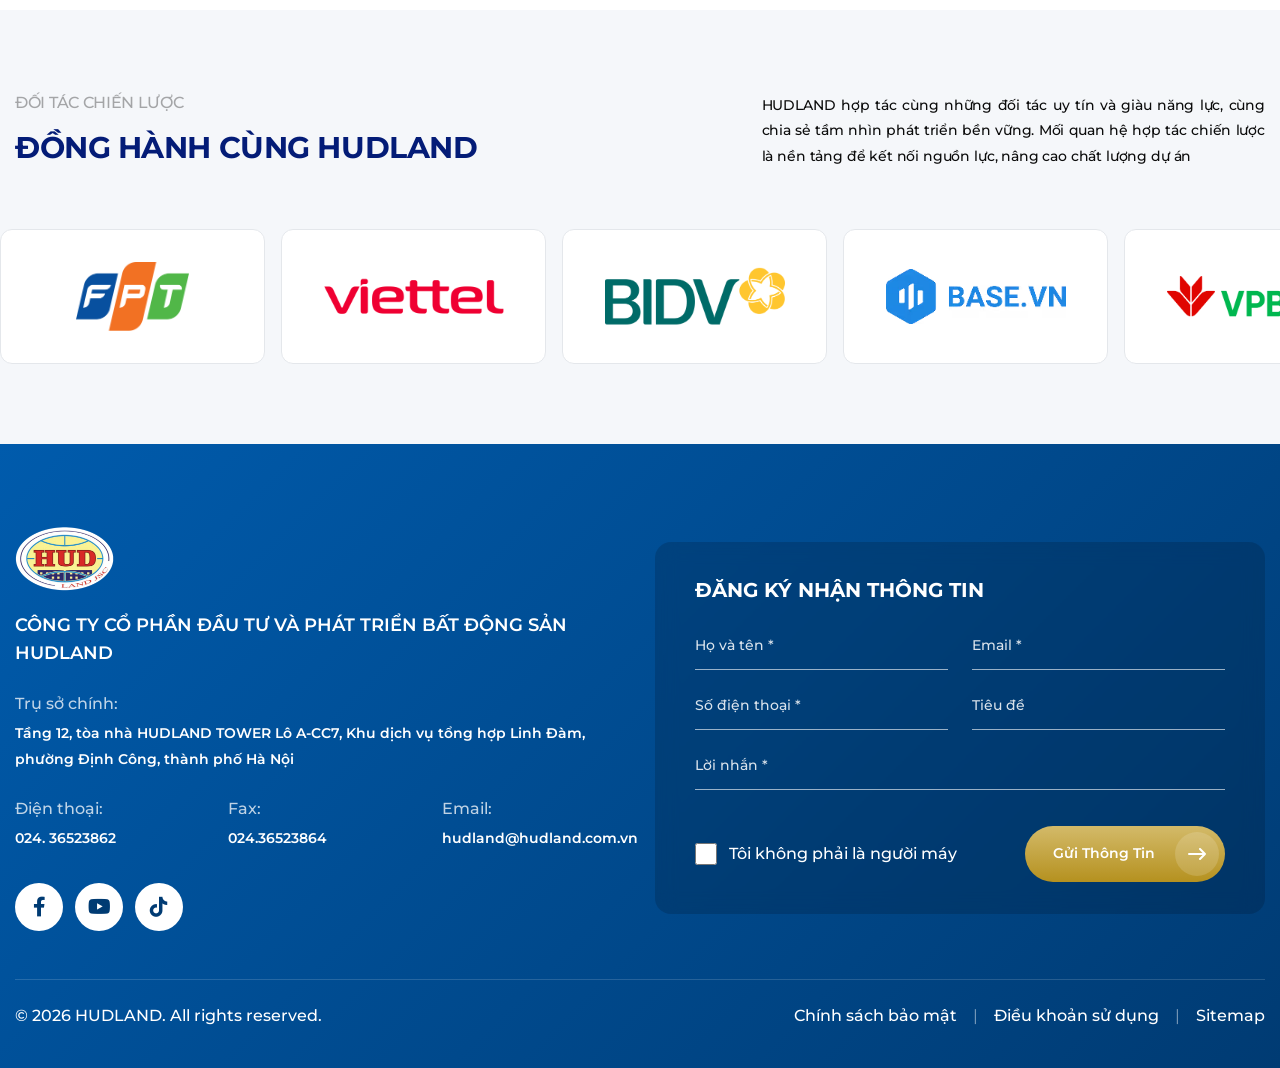
==== commit b891672b: "refactor: update typography, styles, and dynamic stock update date" ====
--- a/index.html
+++ b/index.html
@@ -521,7 +521,7 @@
                                     2,27%
                                 </span>
                             </div>
-                            <p class="investors-stock-time">Cập nhật lúc: <strong>16/09/2026</strong> (Giá cuối cùng
+                            <p class="investors-stock-time">Cập nhật lúc: <strong>13/11/2026</strong> (Giá cuối cùng
                                 tính bằng VNĐ)</p>
                         </div>
                         <div class="investors-stats-card">
--- a/style/style.css
+++ b/style/style.css
@@ -3099,7 +3099,7 @@
 
 .partners-desc {
     font-family: var(--font-main);
-    font-size: 16px;
+    font-size: 14px;
     font-weight: 500;
     line-height: 25.6px;
     letter-spacing: -0.16px;
@@ -3718,7 +3718,7 @@
 
 .about-para {
     font-family: 'Montserrat', sans-serif;
-    font-size: 16px;
+    font-size: 14px;
     font-weight: 400;
     line-height: 1.6;
     color: rgba(255, 255, 255, 0.85);
@@ -4243,7 +4243,7 @@
 
 .project-card__title {
     font-family: var(--font-main);
-    font-size: 18px;
+    font-size: 16px;
     font-weight: 600;
     line-height: 27px;
     letter-spacing: -0.18px;
@@ -4251,6 +4251,10 @@
     margin: 0 0 12px 0;
     min-height: 54px;
     transition: color 0.25s ease;
+    display: -webkit-box;
+    -webkit-line-clamp: 2;
+    -webkit-box-orient: vertical;
+    overflow: hidden;
 }
 
 .project-card__title a {
@@ -4321,7 +4325,7 @@
 
 .project-overview__desc {
     font-family: var(--font-main);
-    font-size: 16px;
+    font-size: 14px;
     font-weight: var(--fw-medium);
     line-height: 1.5;
     letter-spacing: -0.16px;
@@ -4364,7 +4368,7 @@
 .project-overview__spec-value {
     flex: 1;
     font-family: var(--font-main);
-    font-size: 18px;
+    font-size: 16px;
     font-weight: var(--fw-medium);
     color: var(--text-body-muted);
     letter-spacing: -0.18px;
@@ -4399,7 +4403,7 @@
 
 .project-schedule__card-title {
     font-family: var(--font-main);
-    font-size: 18px;
+    font-size: 16px;
     font-weight: var(--fw-semibold);
     line-height: 1.5;
     letter-spacing: -0.29px;
@@ -4417,7 +4421,7 @@
     position: relative;
     padding-left: 14px;
     font-family: var(--font-main);
-    font-size: 16px;
+    font-size: 14px;
     font-weight: var(--fw-medium);
     line-height: 1.5;
     letter-spacing: -0.16px;
@@ -4660,7 +4664,7 @@
 }
 
 .news-card--lg .news-card__title {
-    font-size: 18px;
+    font-size: 16px;
     font-weight: var(--fw-semibold);
     line-height: 27px;
     letter-spacing: -0.29px;
@@ -4722,7 +4726,7 @@
     display: flex;
     align-items: center;
     justify-content: space-between;
-    margin-top: 40px;
+    margin-top: 30px;
 }
 
 .other-projects__counter,
@@ -5939,7 +5943,7 @@
 
 .shareholder-stock-updated {
     font-family: var(--font-main);
-    font-size: 14px;
+    font-size: 12px;
     font-weight: var(--fw-medium);
     color: rgba(255, 255, 255, 0.8);
     line-height: 1.5;
@@ -6067,7 +6071,7 @@
 
 .activity-dev__desc {
     font-family: var(--font-main);
-    font-size: 16px;
+    font-size: 14px;
     font-weight: var(--fw-medium);
     line-height: 1.6;
     letter-spacing: -0.16px;
@@ -6082,10 +6086,11 @@
     gap: 6px;
 }
 
+/* 
 .btn-pill--lg .btn-pill__text {
     font-size: 18px;
     line-height: 24px;
-}
+} */
 
 .btn-pill--lg .btn-pill__icon {
     width: 48px;
@@ -6144,7 +6149,7 @@
 
 .office-leasing__lead {
     font-family: var(--font-main);
-    font-size: 16px;
+    font-size: 14px;
     font-weight: var(--fw-medium);
     line-height: 1.6;
     letter-spacing: -0.16px;
@@ -6211,7 +6216,7 @@
 
 .office-feature__desc {
     font-family: var(--font-main);
-    font-size: 16px;
+    font-size: 14px;
     font-weight: var(--fw-medium);
     line-height: 1.6;
     letter-spacing: -0.16px;
@@ -6251,12 +6256,12 @@
     height: auto;
 }
 
-.operation-management__content-col {
+/* .operation-management__content-col {
     flex: 0 0 657px;
     max-width: 657px;
     padding-left: 0;
     padding-right: 0;
-}
+} */
 
 .operation-management__content {
     display: flex;
@@ -6265,18 +6270,18 @@
 
 .operation-management__quote {
     font-family: var(--font-main);
-    font-size: 18px;
+    font-size: 16px;
     font-weight: var(--fw-semibold);
     line-height: 1.6;
     letter-spacing: -0.36px;
     color: var(--text-dark-80);
     text-align: justify;
-    margin-bottom: 32px;
+    margin-bottom: 20px;
 }
 
 .operation-management__desc {
     font-family: var(--font-main);
-    font-size: 16px;
+    font-size: 14px;
     font-weight: var(--fw-medium);
     line-height: 1.6;
     letter-spacing: -0.16px;
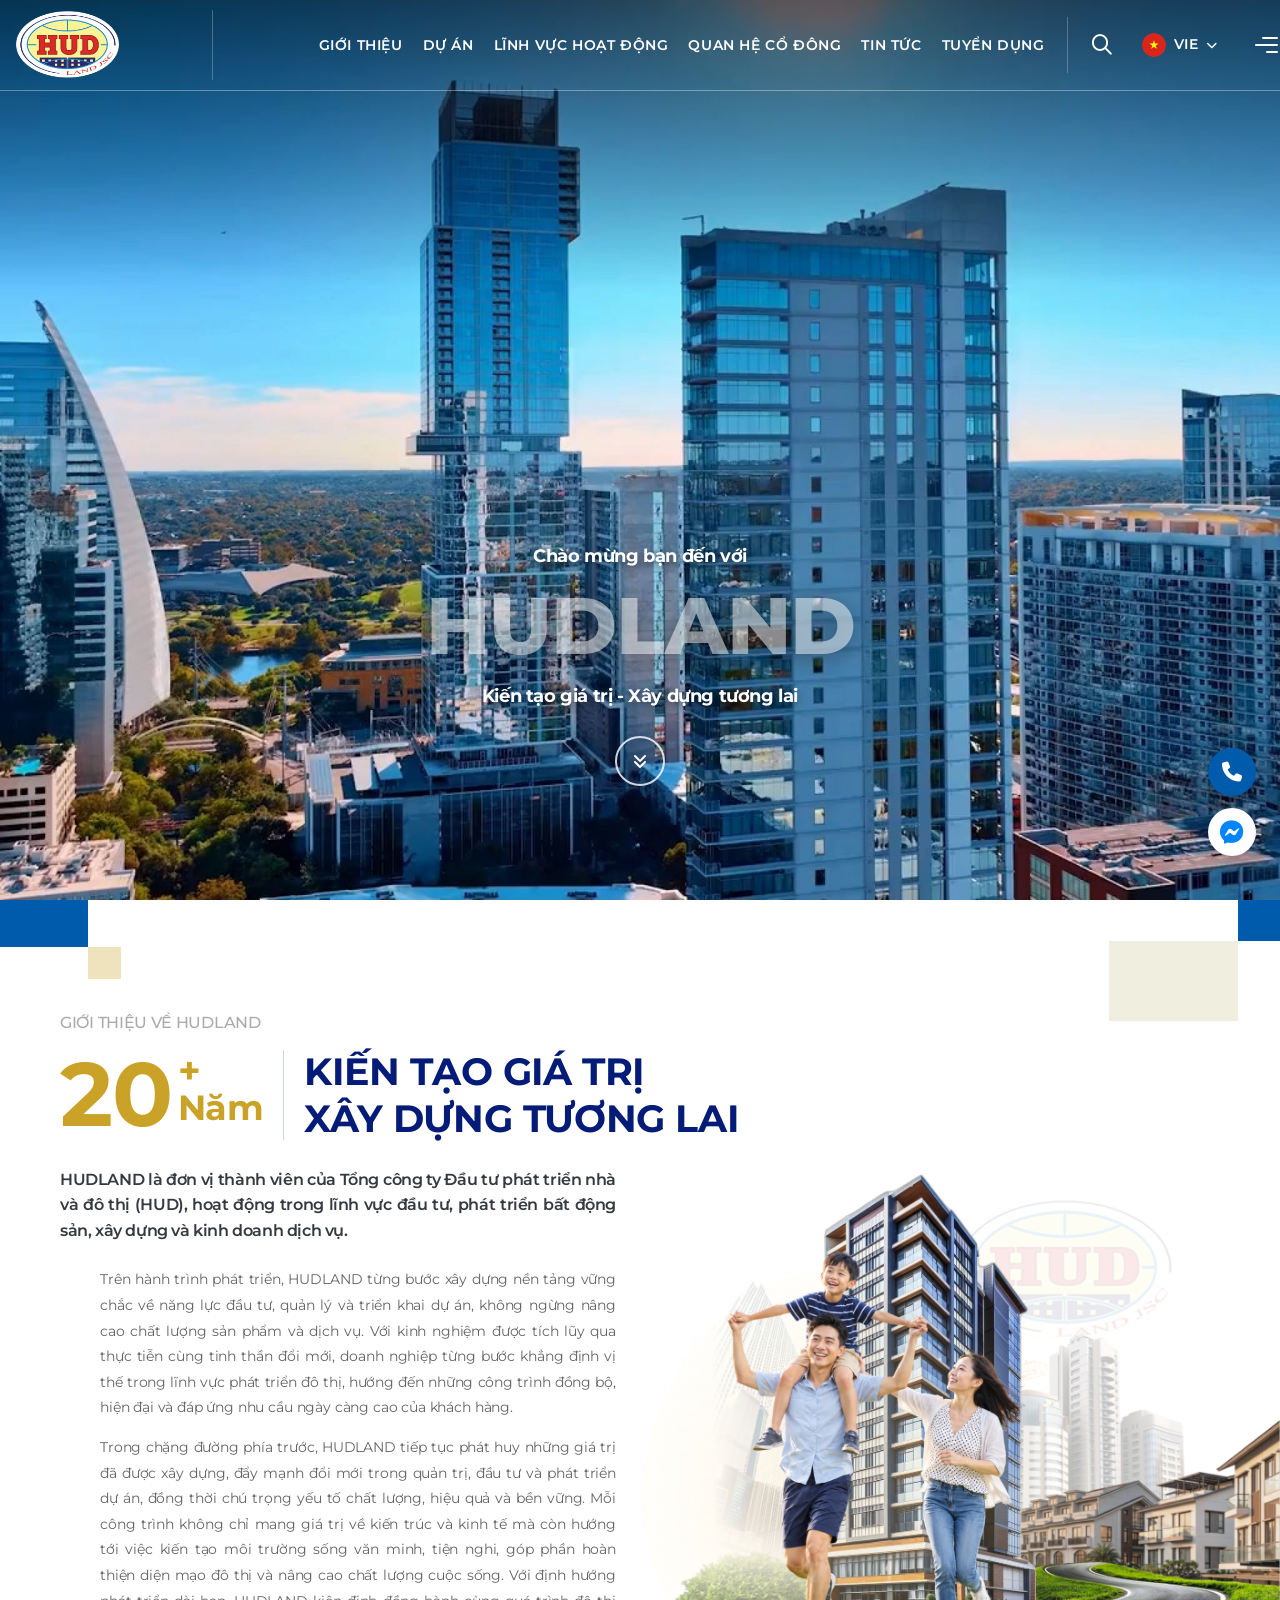
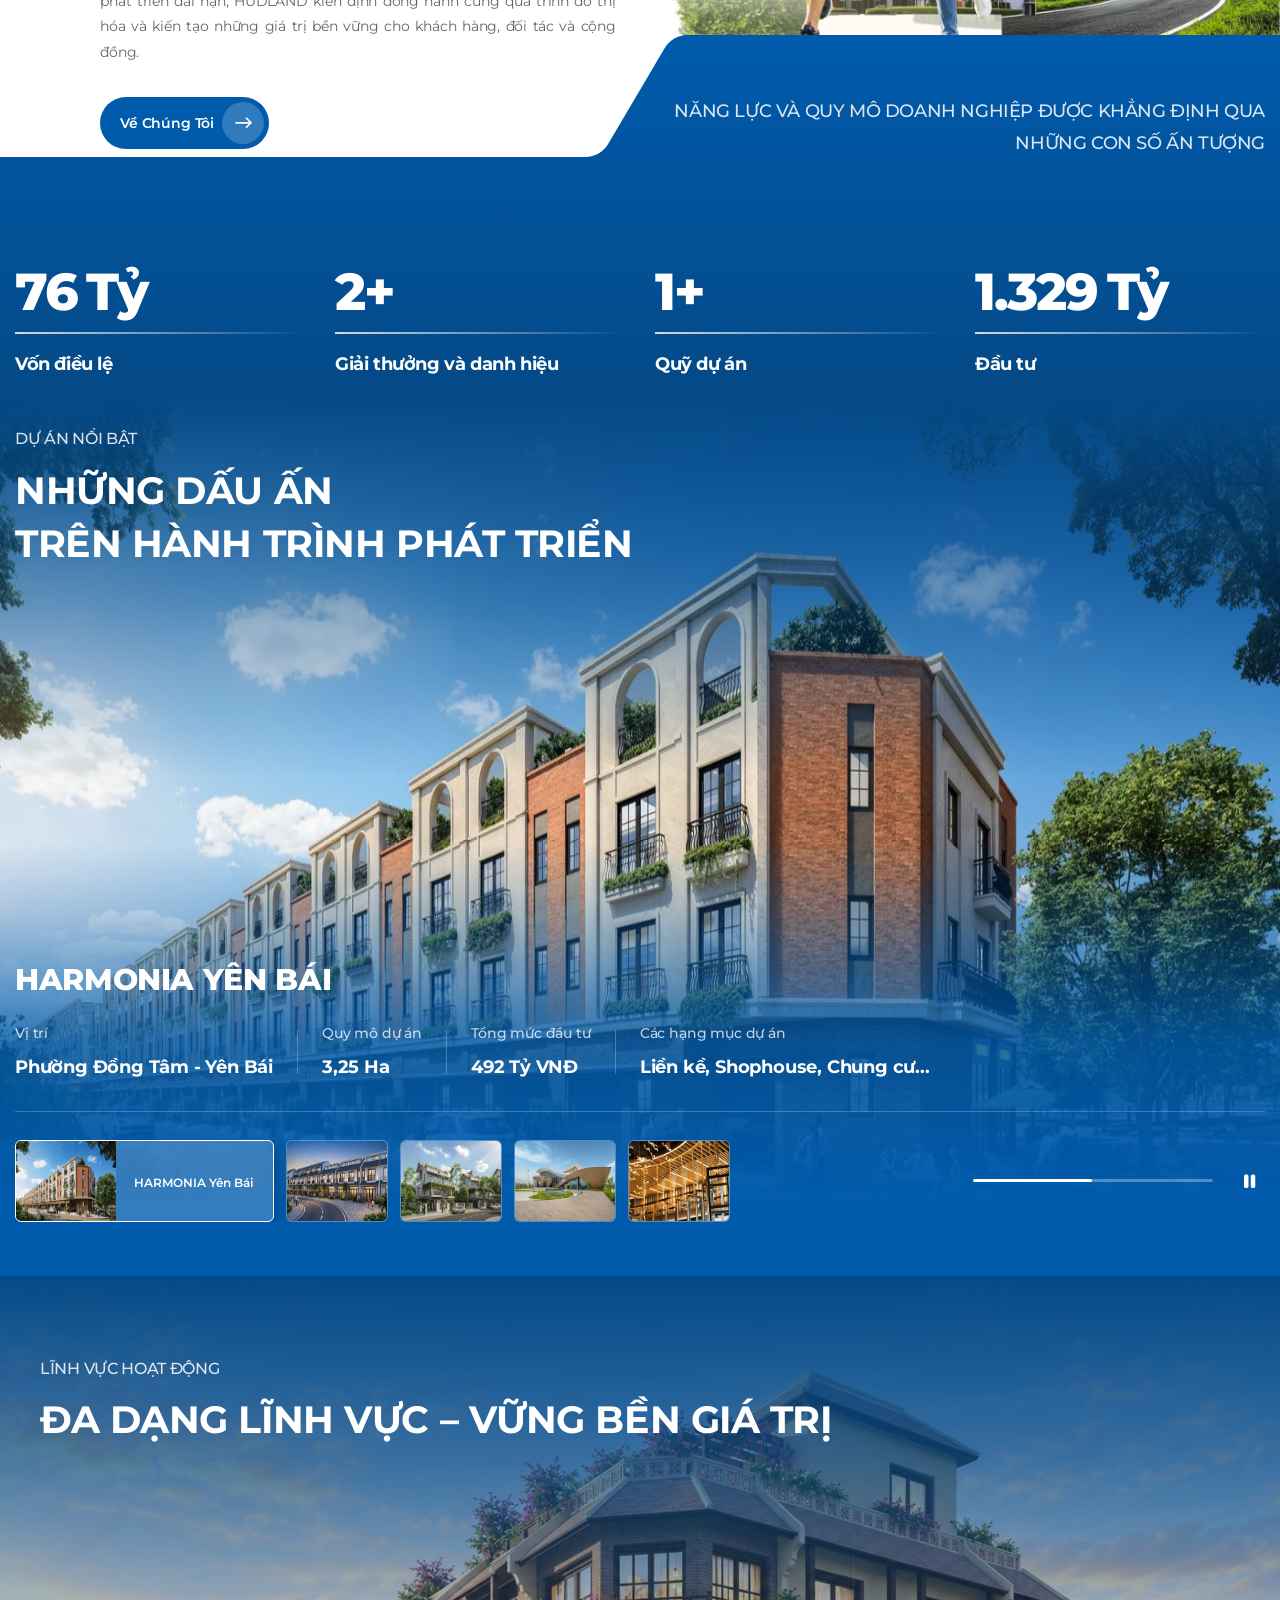
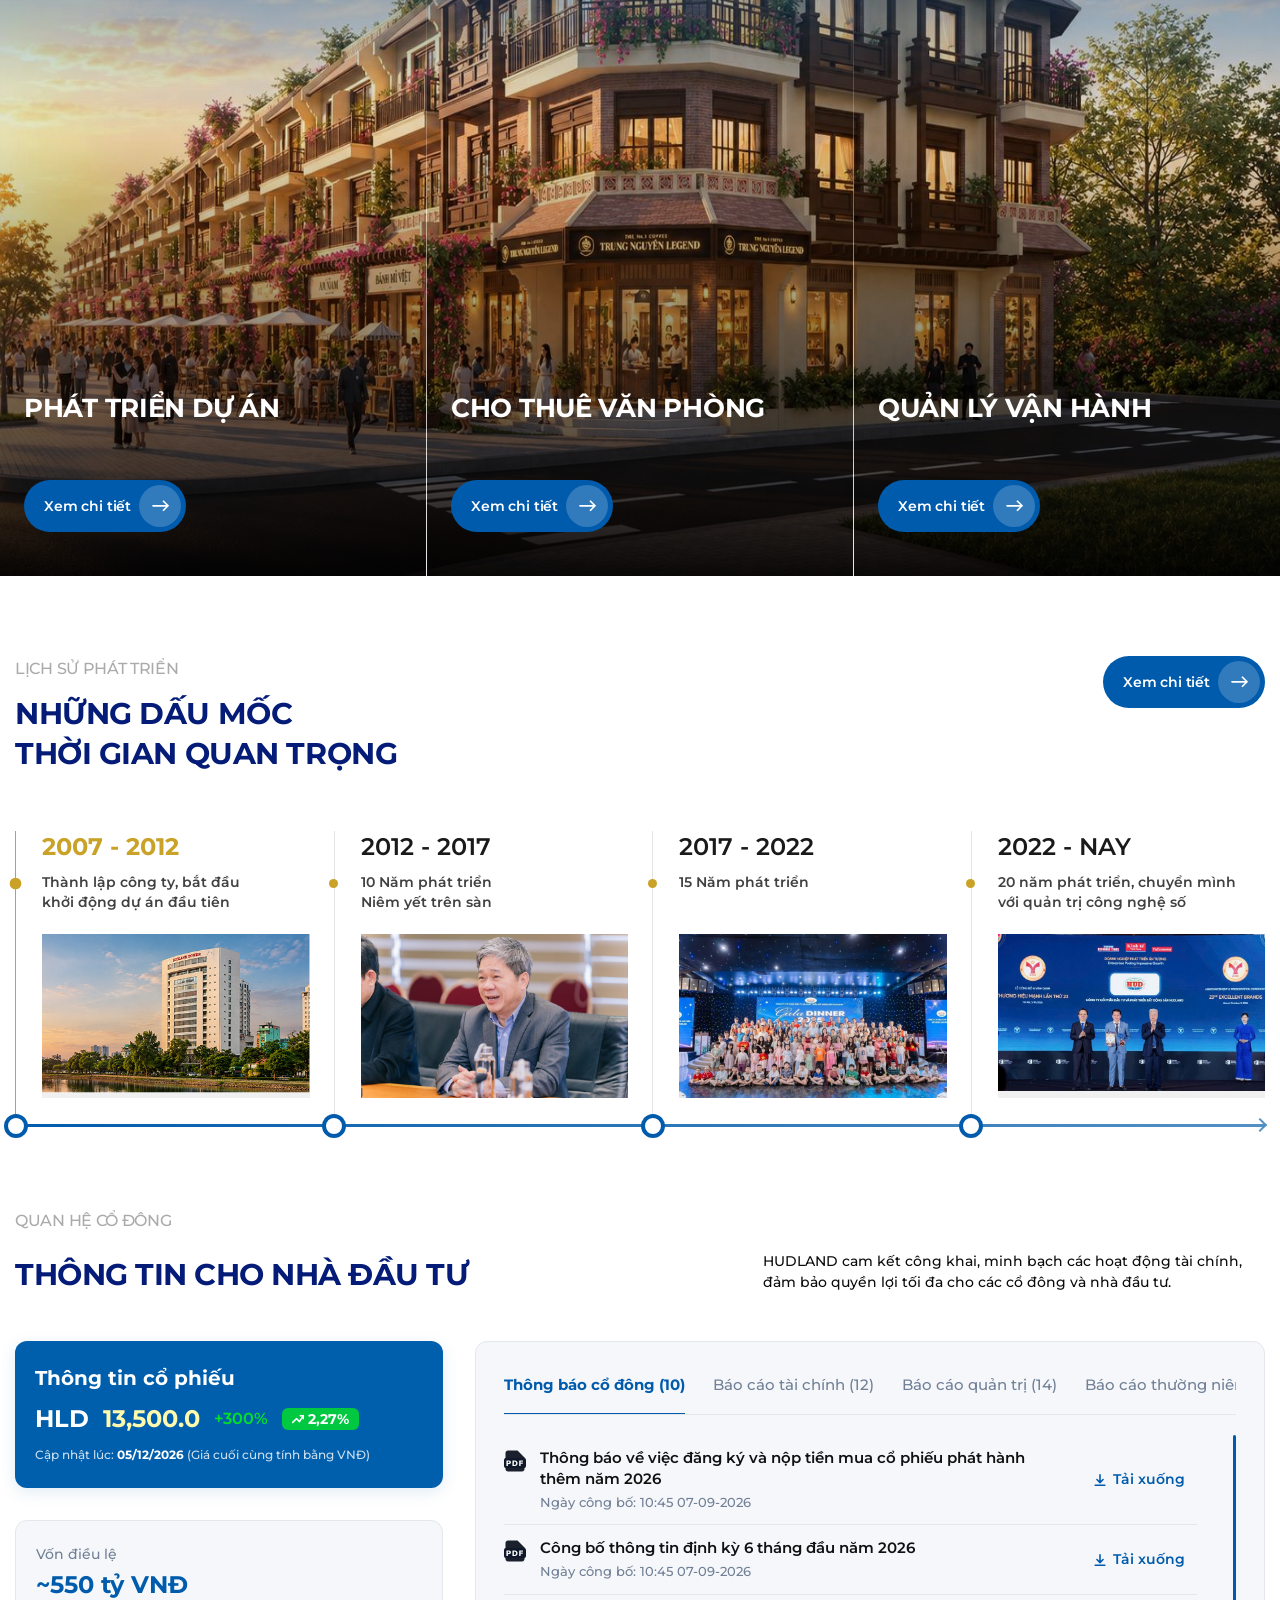
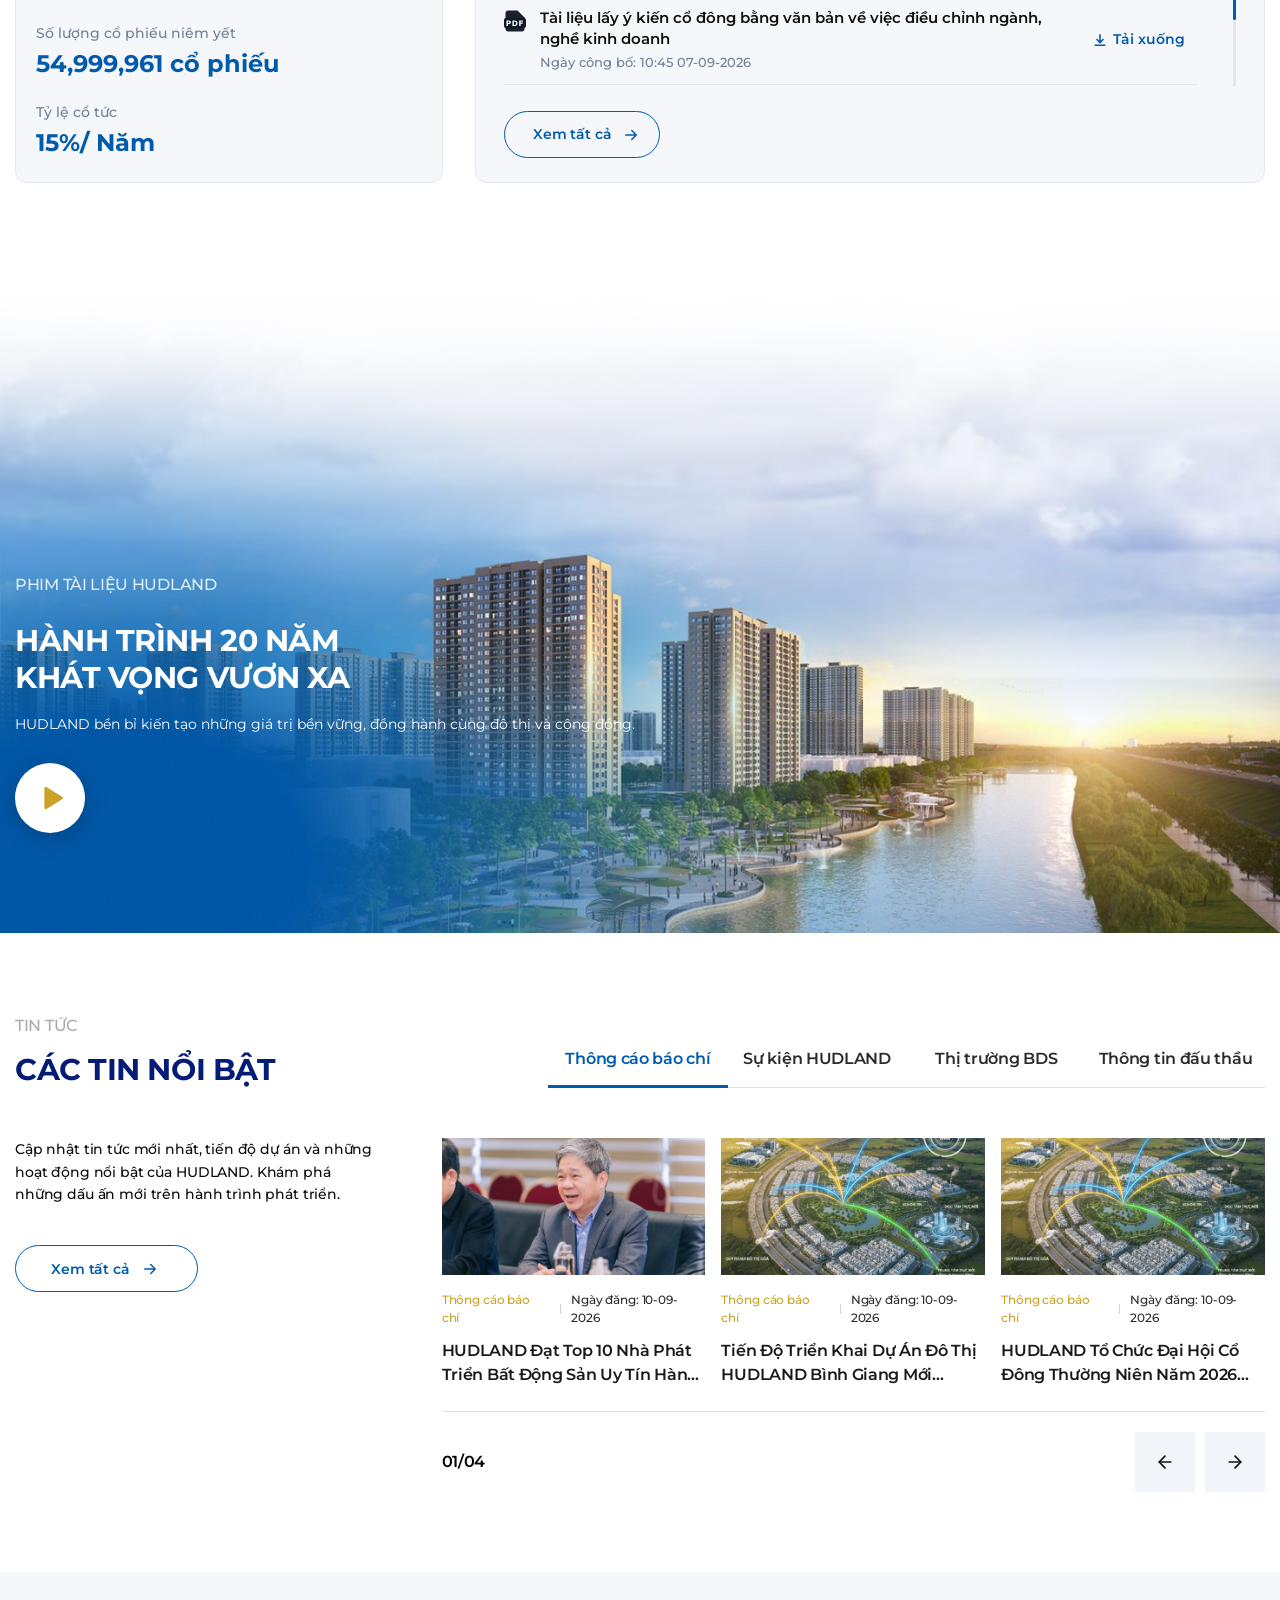
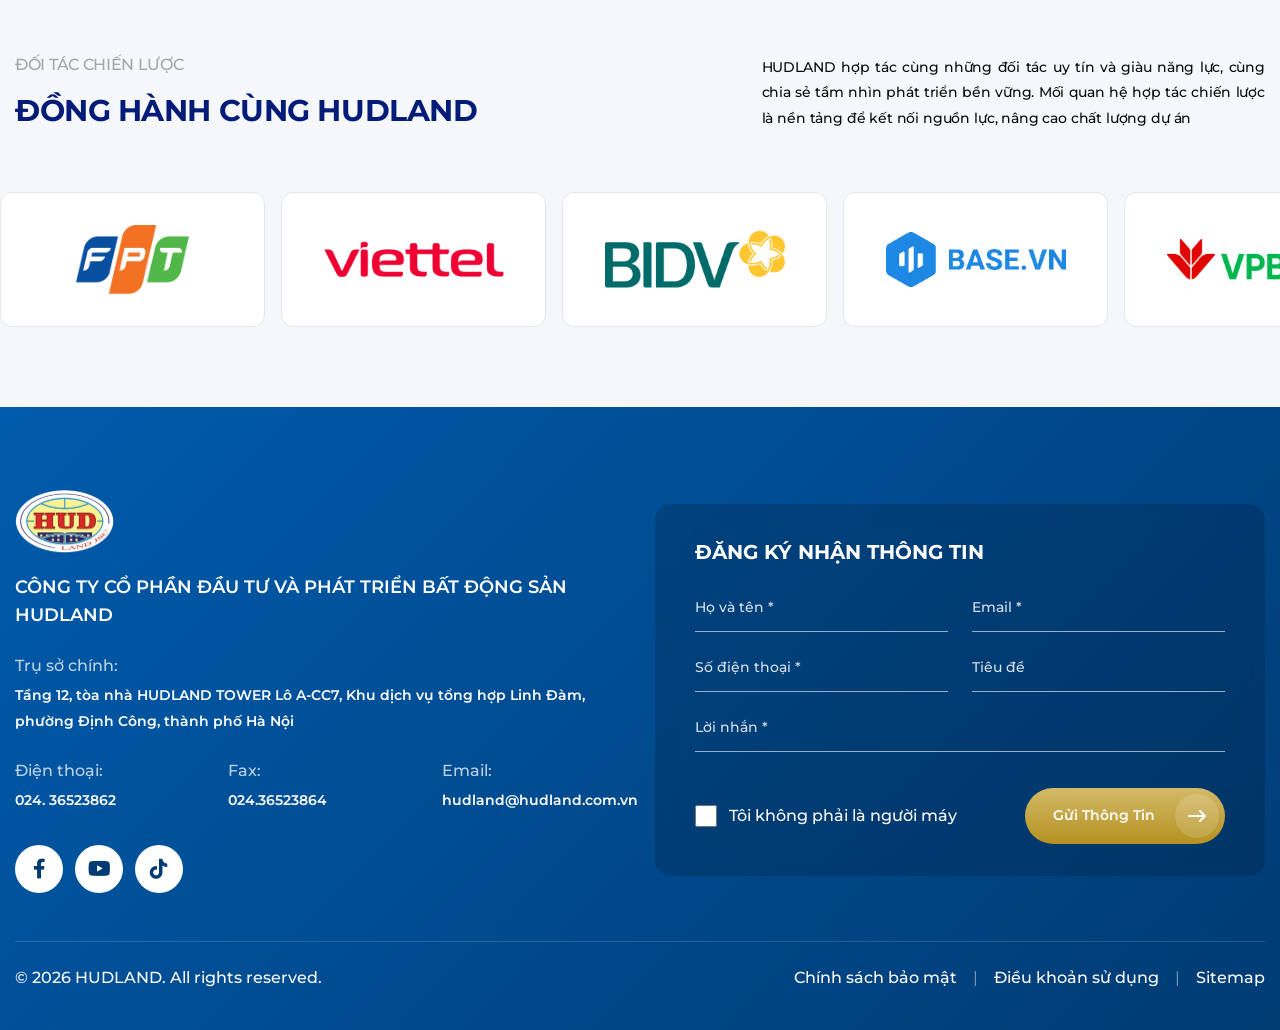
==== commit 5758f534: "refactor: update UI typography, component dimensions, and documentary video source" ====
--- a/index.html
+++ b/index.html
@@ -1100,7 +1100,7 @@
                     <p class="documentary-desc">HUDLAND bền bỉ kiến tạo những giá trị bền vững, đồng hành cùng đô thị và
                         cộng đồng.</p>
                     <a href="javascript:void(0)" class="documentary-play-btn" data-toggle="modal"
-                        data-target="#documentaryModal" data-video-src="https://www.youtube.com/watch?v=Zw6QO7aVXnw"
+                        data-target="#documentaryModal" data-video-src="https://www.youtube.com/watch?v=9ftrE9-yvgQ"
                         role="button" aria-label="Xem phim tài liệu">
                         <svg width="34" height="34" viewBox="0 0 24 24" fill="none">
                             <path
@@ -1115,7 +1115,7 @@
 
 
         <div class="modal fade" id="documentaryModal" tabindex="-1" role="dialog" aria-label="Phim tài liệu HUDLAND"
-            aria-hidden="true" data-video-src="https://www.youtube.com/watch?v=Zw6QO7aVXnw">
+            aria-hidden="true" data-video-src="https://www.youtube.com/watch?v=9ftrE9-yvgQ">
             <div class="modal-dialog modal-dialog-centered modal-lg" role="document">
                 <div class="modal-content documentary-modal__content">
                     <div class="modal-body documentary-modal__body">
@@ -1127,7 +1127,7 @@
                                 <source src="" type="video/mp4">
                             </video>
                             <iframe class="embed-responsive-item" id="documentaryVideo" src=""
-                                data-src="https://www.youtube.com/embed/Zw6QO7aVXnw" allowfullscreen
+                                data-src="https://www.youtube.com/watch?v=9ftrE9-yvgQ" allowfullscreen
                                 allow="autoplay"></iframe>
                         </div>
                     </div>
--- a/style/style.css
+++ b/style/style.css
@@ -1355,7 +1355,7 @@
 
 .loading img,
 .loading-logo {
-    width: 280px;
+    width: 250px;
     height: auto;
     display: block;
     margin: 0 auto;
@@ -1367,7 +1367,7 @@
 .loading .loading-title {
     color: var(--text-main);
     font-family: var(--font-main);
-    font-size: 46px;
+    font-size: 40px;
     font-weight: var(--fw-extrabold);
     line-height: 1.5;
     letter-spacing: 5.12px;
@@ -2393,7 +2393,6 @@
     padding: 24px 20px;
     display: flex;
     flex-direction: column;
-    justify-content: space-between;
     gap: 24px;
     flex: 1;
 }
@@ -2505,7 +2504,7 @@
 
 .investors-docs-list {
     max-height: 440px;
-    height: 290px;
+    height: 250px;
     overflow-y: auto;
     scrollbar-width: none;
     -ms-overflow-style: none;
@@ -4638,7 +4637,7 @@
 }
 
 .news-card--lg .news-card__meta {
-    font-size: 16px;
+    font-size: 14px;
     line-height: 24px;
     letter-spacing: -0.16px;
     gap: 12px;
@@ -4754,18 +4753,20 @@
     align-items: center;
     gap: 10px;
 }
-
+.job-sidebar-card li{
+    font-size:14px;
+}
 .other-projects__btn,
 .other-jobs__btn {
-    width: 60px;
-    height: 60px;
+    width: 45px;
+    height: 45px;
     display: inline-flex;
     align-items: center;
     justify-content: center;
     background-color: var(--bg-white);
     border: 1px solid var(--btn-arrow-border);
     color: var(--text-dark);
-    font-size: 20px;
+    font-size: 14px;
     text-decoration: none;
     transition: background-color 0.25s ease, color 0.25s ease, border-color 0.25s ease, transform 0.2s ease;
 }
@@ -4854,7 +4855,7 @@
 
 .news-category-card__text {
     font-family: var(--font-main);
-    font-size: 16px;
+    font-size: 14px;
     font-weight: var(--fw-semibold);
     line-height: 28px;
     letter-spacing: -0.29px;
@@ -5055,15 +5056,15 @@
 }
 
 .pagination__link {
-    width: 48px;
-    height: 48px;
+    width: 40px;
+    height: 40px;
     display: inline-flex;
     align-items: center;
     justify-content: center;
     background-color: var(--bg-input);
     color: var(--text-navy);
     font-family: var(--font-main);
-    font-size: 18px;
+    font-size: 14px;
     font-weight: var(--fw-bold);
     text-decoration: none;
     transition: all 0.2s ease;
@@ -5376,7 +5377,7 @@
 
 .career-card__title {
     font-family: var(--font-main);
-    font-size: 20px;
+    font-size: 16px;
     font-weight: var(--fw-bold);
     line-height: 26px;
     color: var(--text-dark);
@@ -5510,7 +5511,7 @@
 
 .culture-desc {
     font-family: var(--font-main);
-    font-size: 16px;
+    font-size: 14px;
     font-weight: var(--fw-medium);
     line-height: 1.6;
     letter-spacing: -0.16px;
@@ -5552,7 +5553,7 @@
 
 .training-item__title {
     font-family: var(--font-main);
-    font-size: 28px;
+    font-size: 20px;
     font-weight: var(--fw-semibold);
     line-height: 1.3;
     color: var(--text-dark);
@@ -5566,7 +5567,7 @@
 
 .training-item__desc {
     font-family: var(--font-main);
-    font-size: 16px;
+    font-size: 14px;
     font-weight: var(--fw-medium);
     line-height: 1.6;
     letter-spacing: -0.16px;
@@ -5590,7 +5591,7 @@
 
 .job-detail__title {
     font-family: var(--font-main);
-    font-size: 40px;
+    font-size: 30px;
     font-weight: var(--fw-bold);
     line-height: 1.3;
     letter-spacing: -0.4px;
@@ -5644,7 +5645,7 @@
 
 .job-meta-val {
     font-family: var(--font-main);
-    font-size: 18px;
+    font-size: 16px;
     font-weight: var(--fw-semibold);
     color: var(--text-dark);
 }
@@ -5655,7 +5656,7 @@
 
 .job-section-title {
     font-family: var(--font-main);
-    font-size: 20px;
+    font-size: 18px;
     font-weight: var(--fw-bold);
     line-height: 1.3;
     letter-spacing: -0.2px;
@@ -5675,7 +5676,7 @@
 
 .job-list li {
     font-family: var(--font-main);
-    font-size: 16px;
+    font-size: 14px;
     font-weight: var(--fw-medium);
     line-height: 1.6;
     letter-spacing: -0.16px;
@@ -5724,7 +5725,7 @@
 .job-apply-subtitle {
     display: block;
     font-family: var(--font-main);
-    font-size: 15px;
+    font-size: 14px;
     font-weight: var(--fw-medium);
     color: var(--text-dark);
     opacity: 0.8;
@@ -5745,7 +5746,7 @@
 
 .job-apply-method__desc {
     font-family: var(--font-main);
-    font-size: 15px;
+    font-size: 14px;
     font-weight: var(--fw-medium);
     line-height: 1.6;
     color: var(--text-dark);
